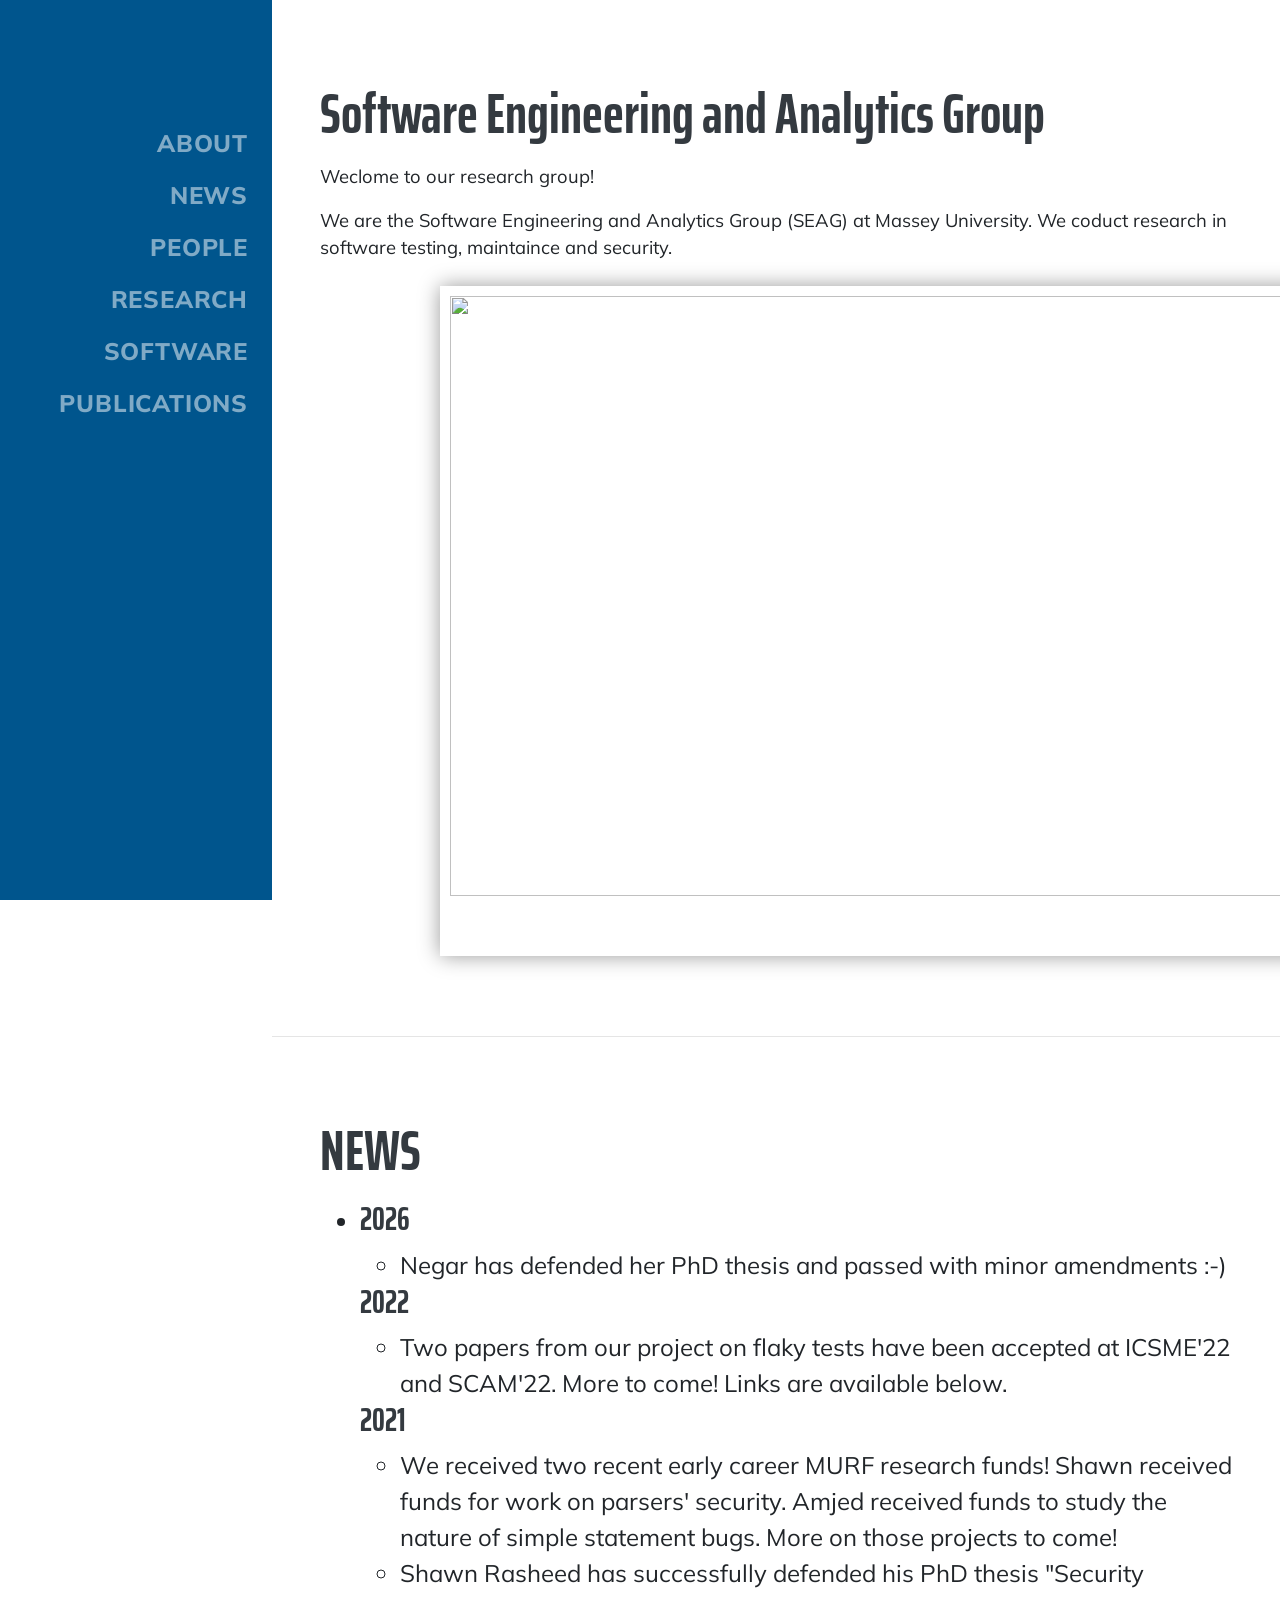
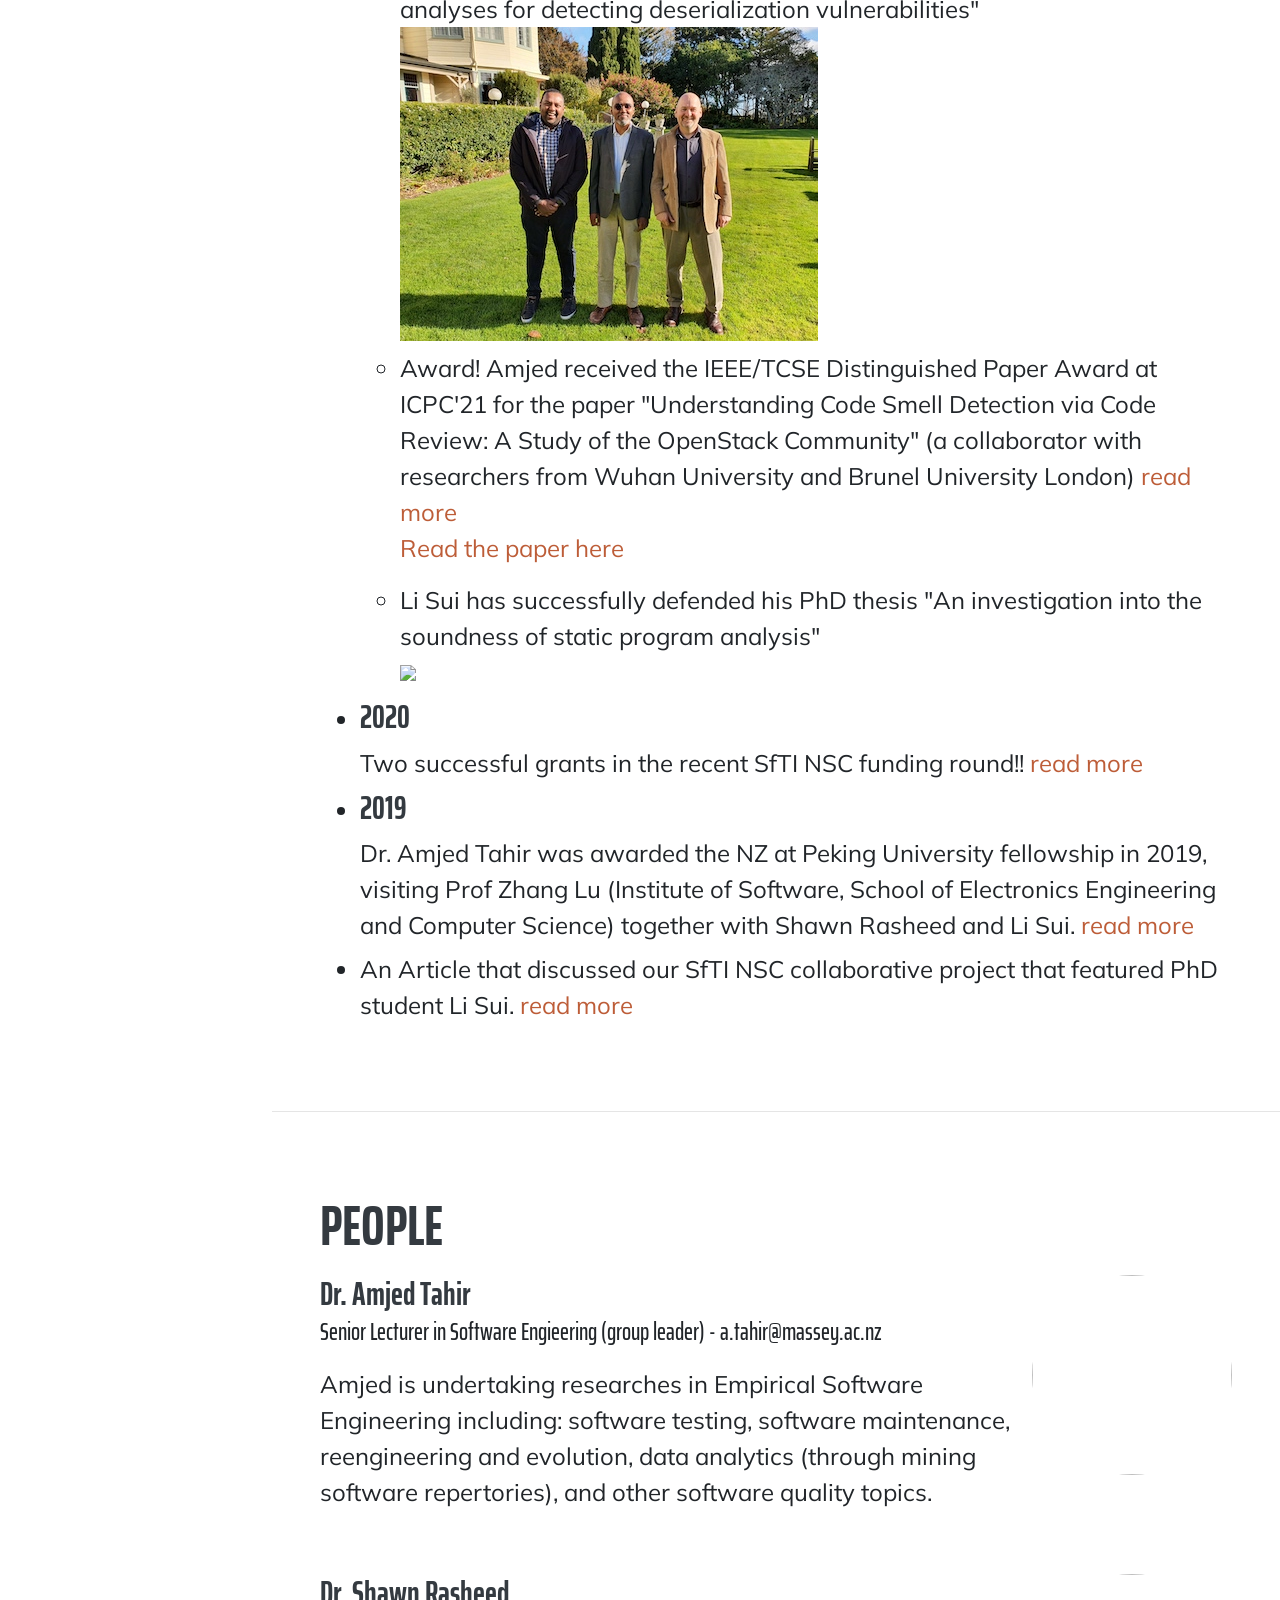
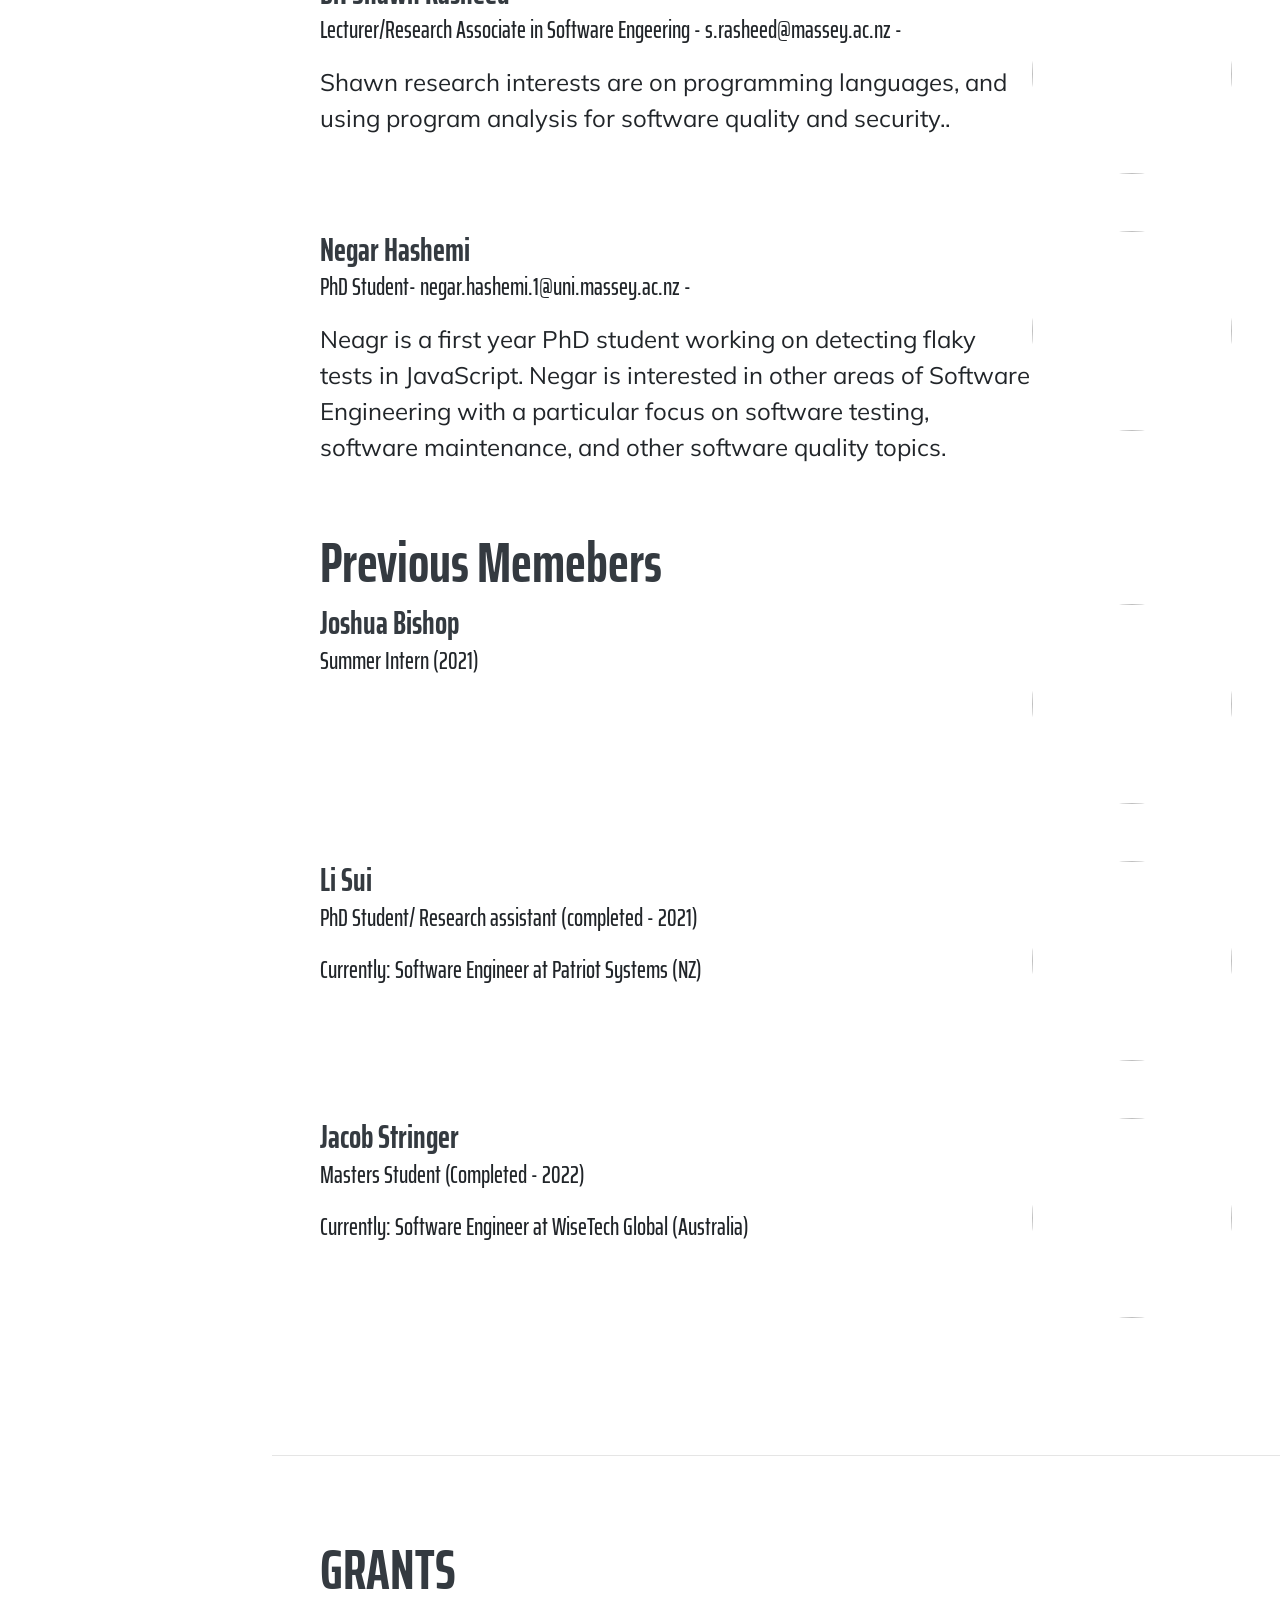
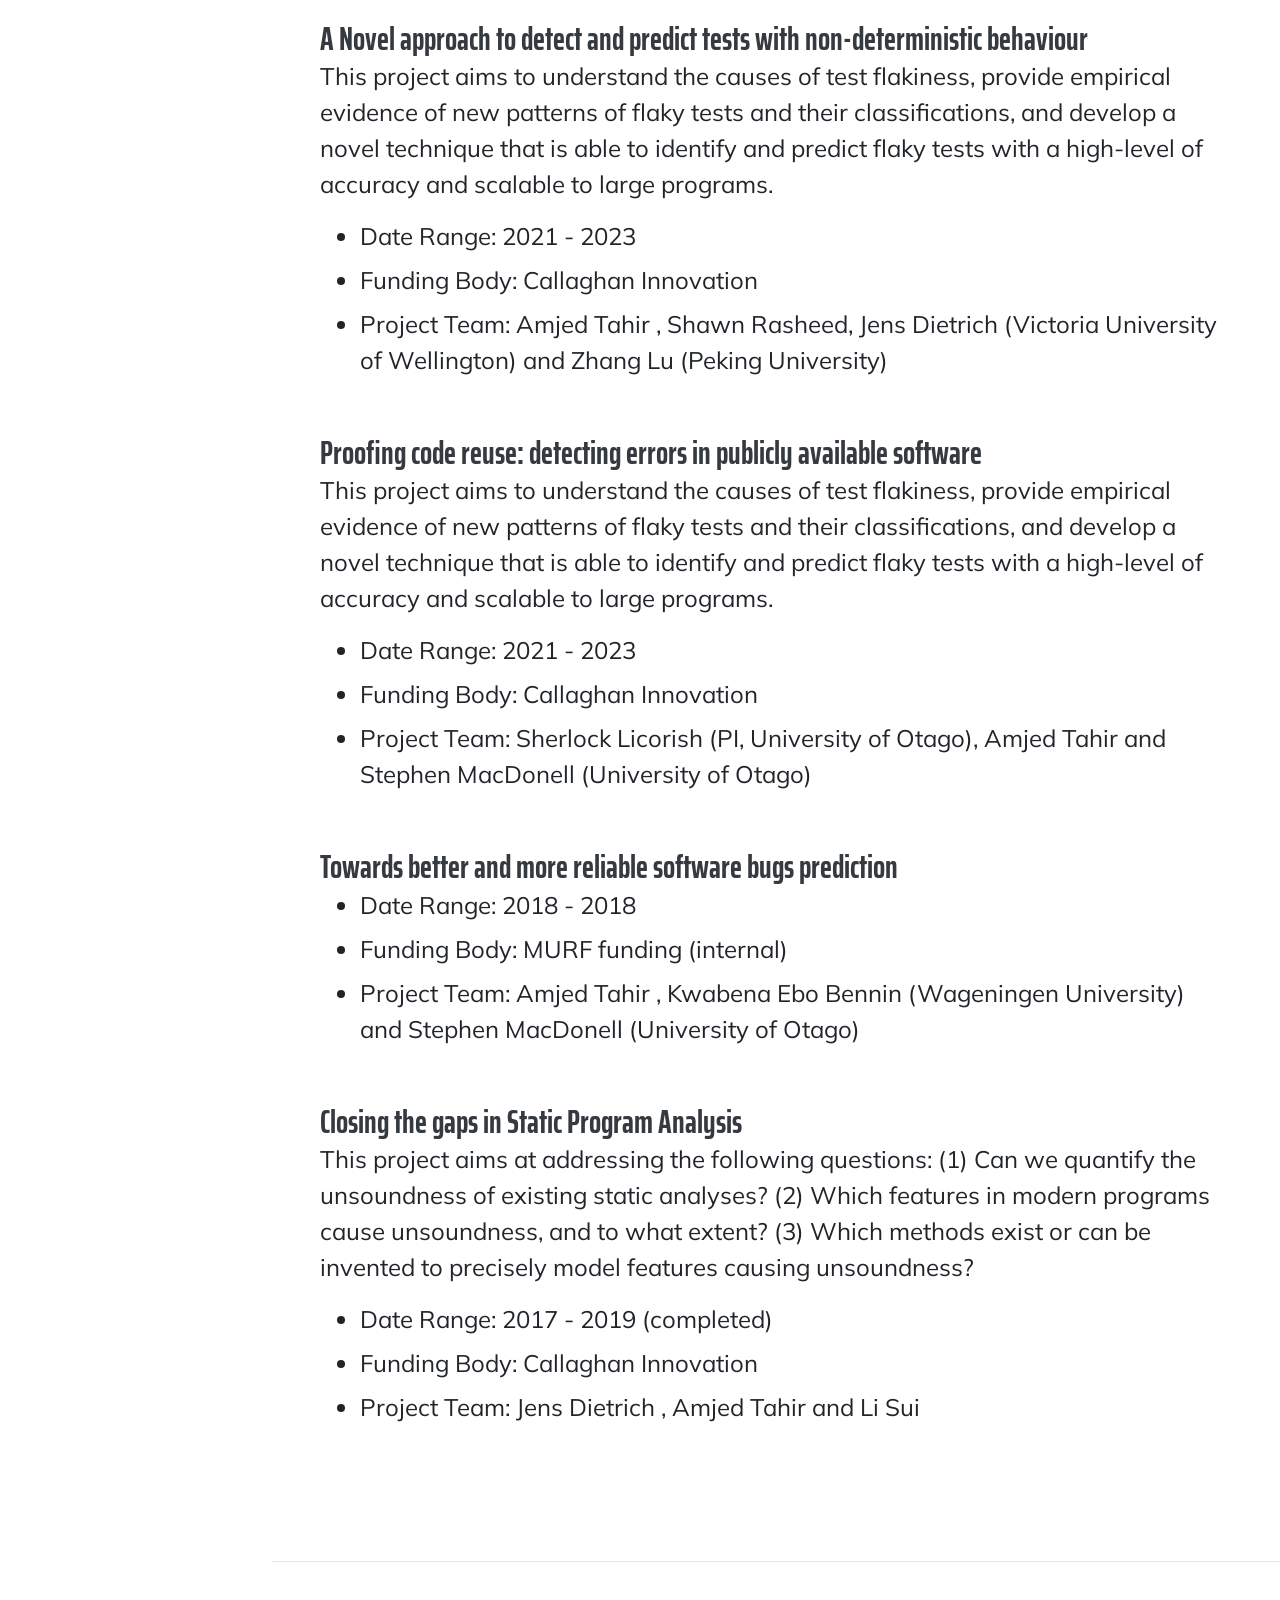
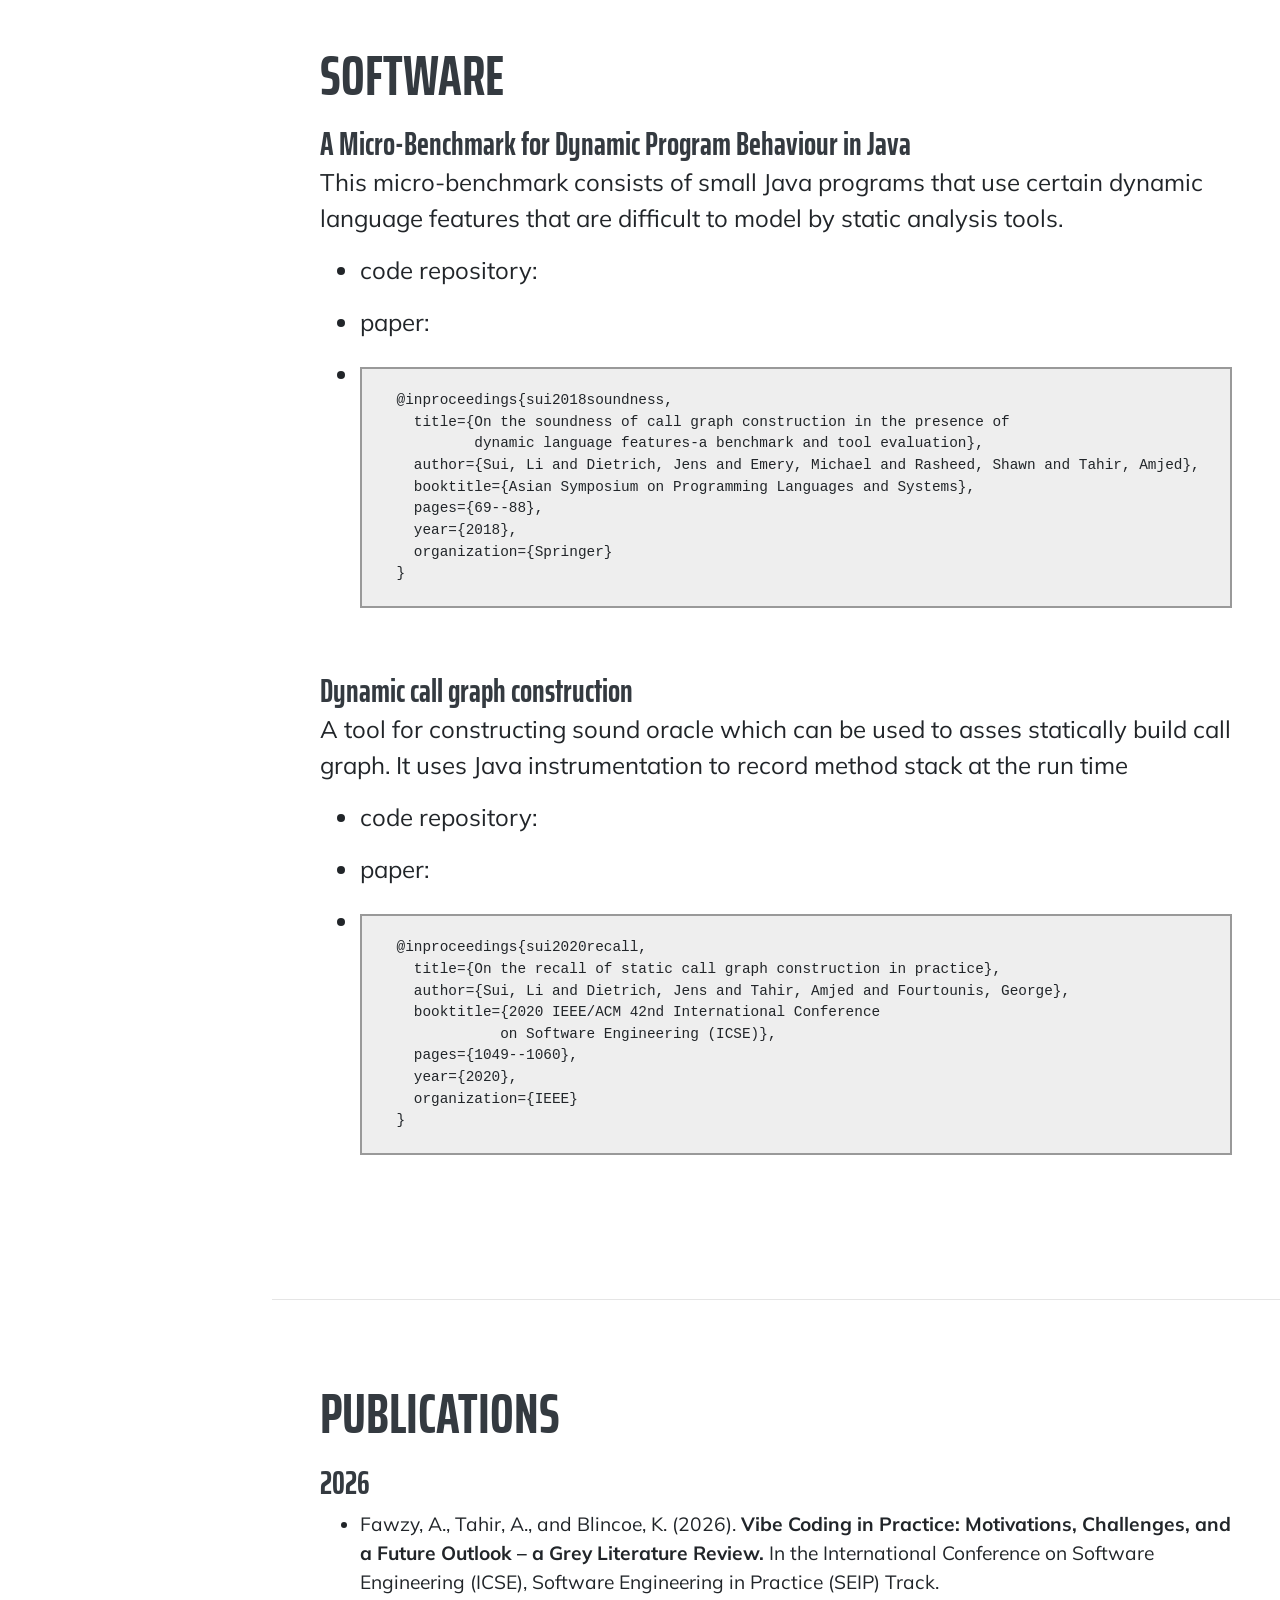
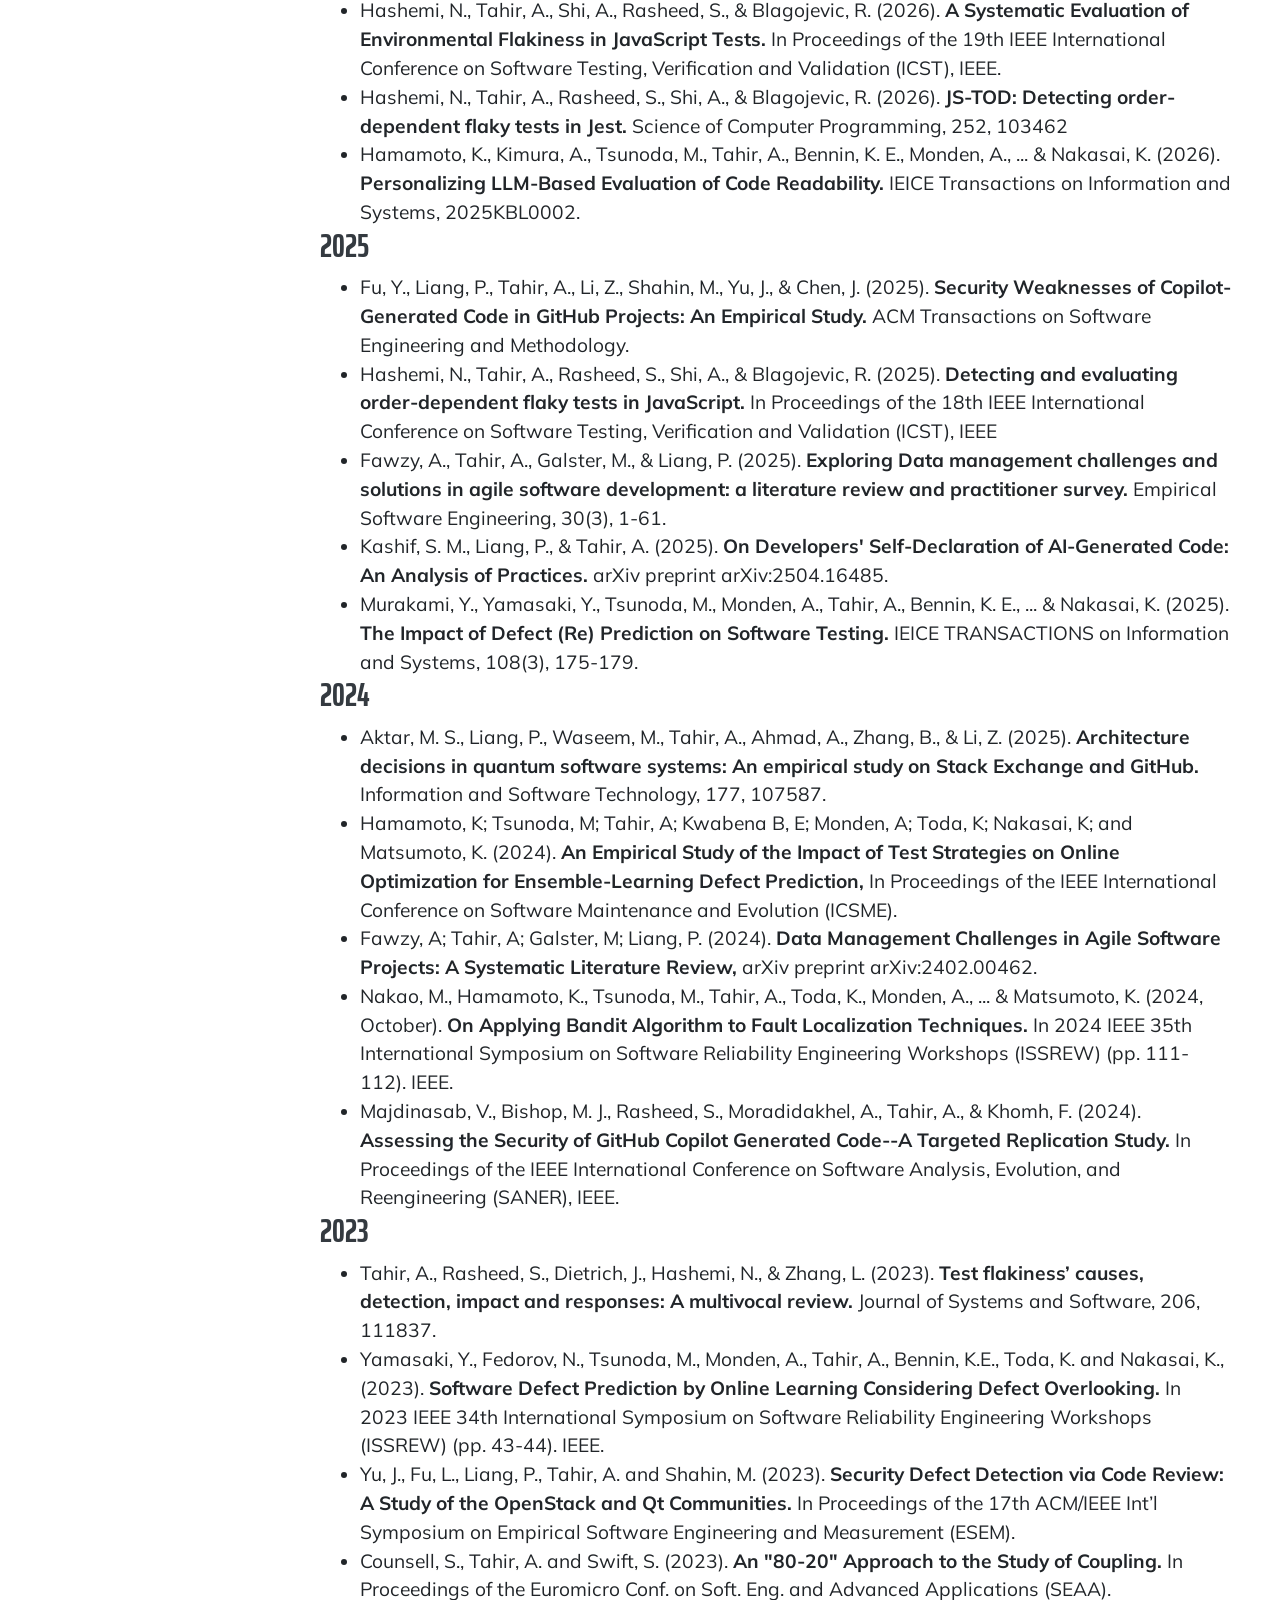
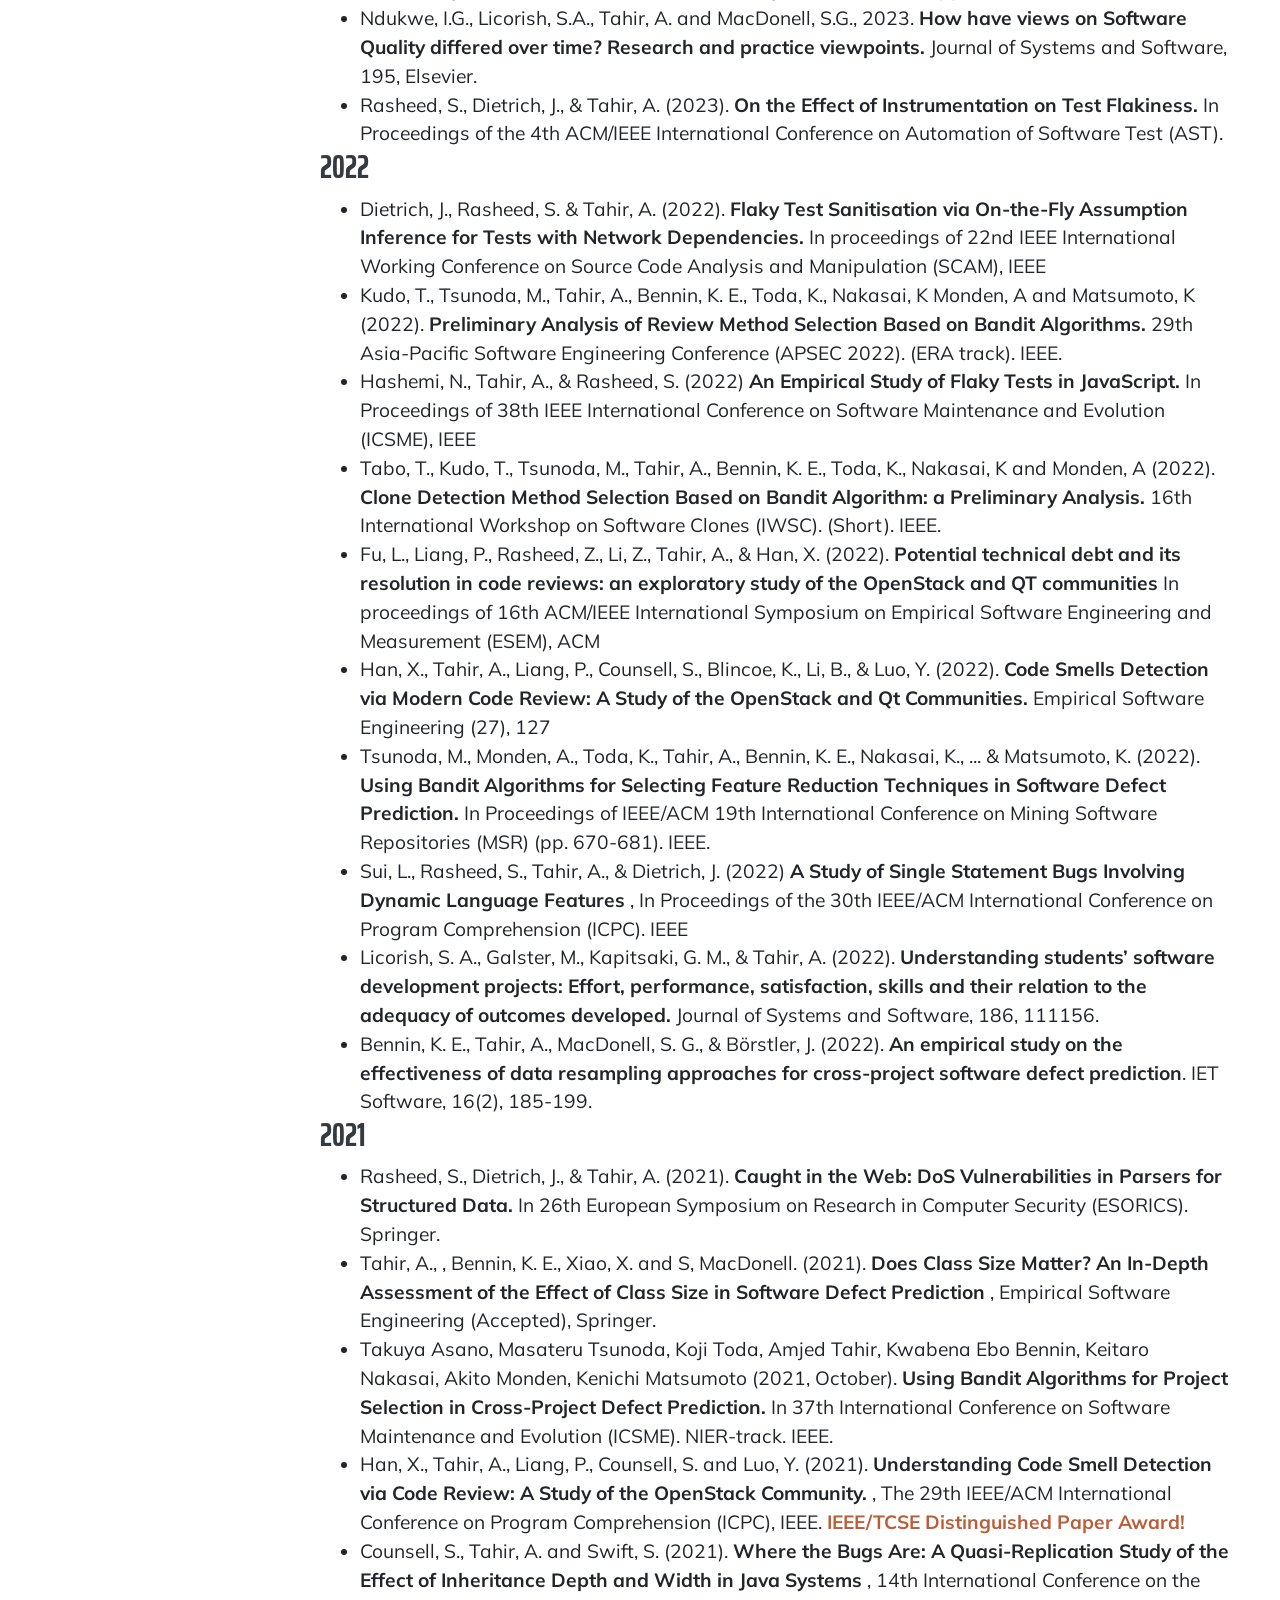
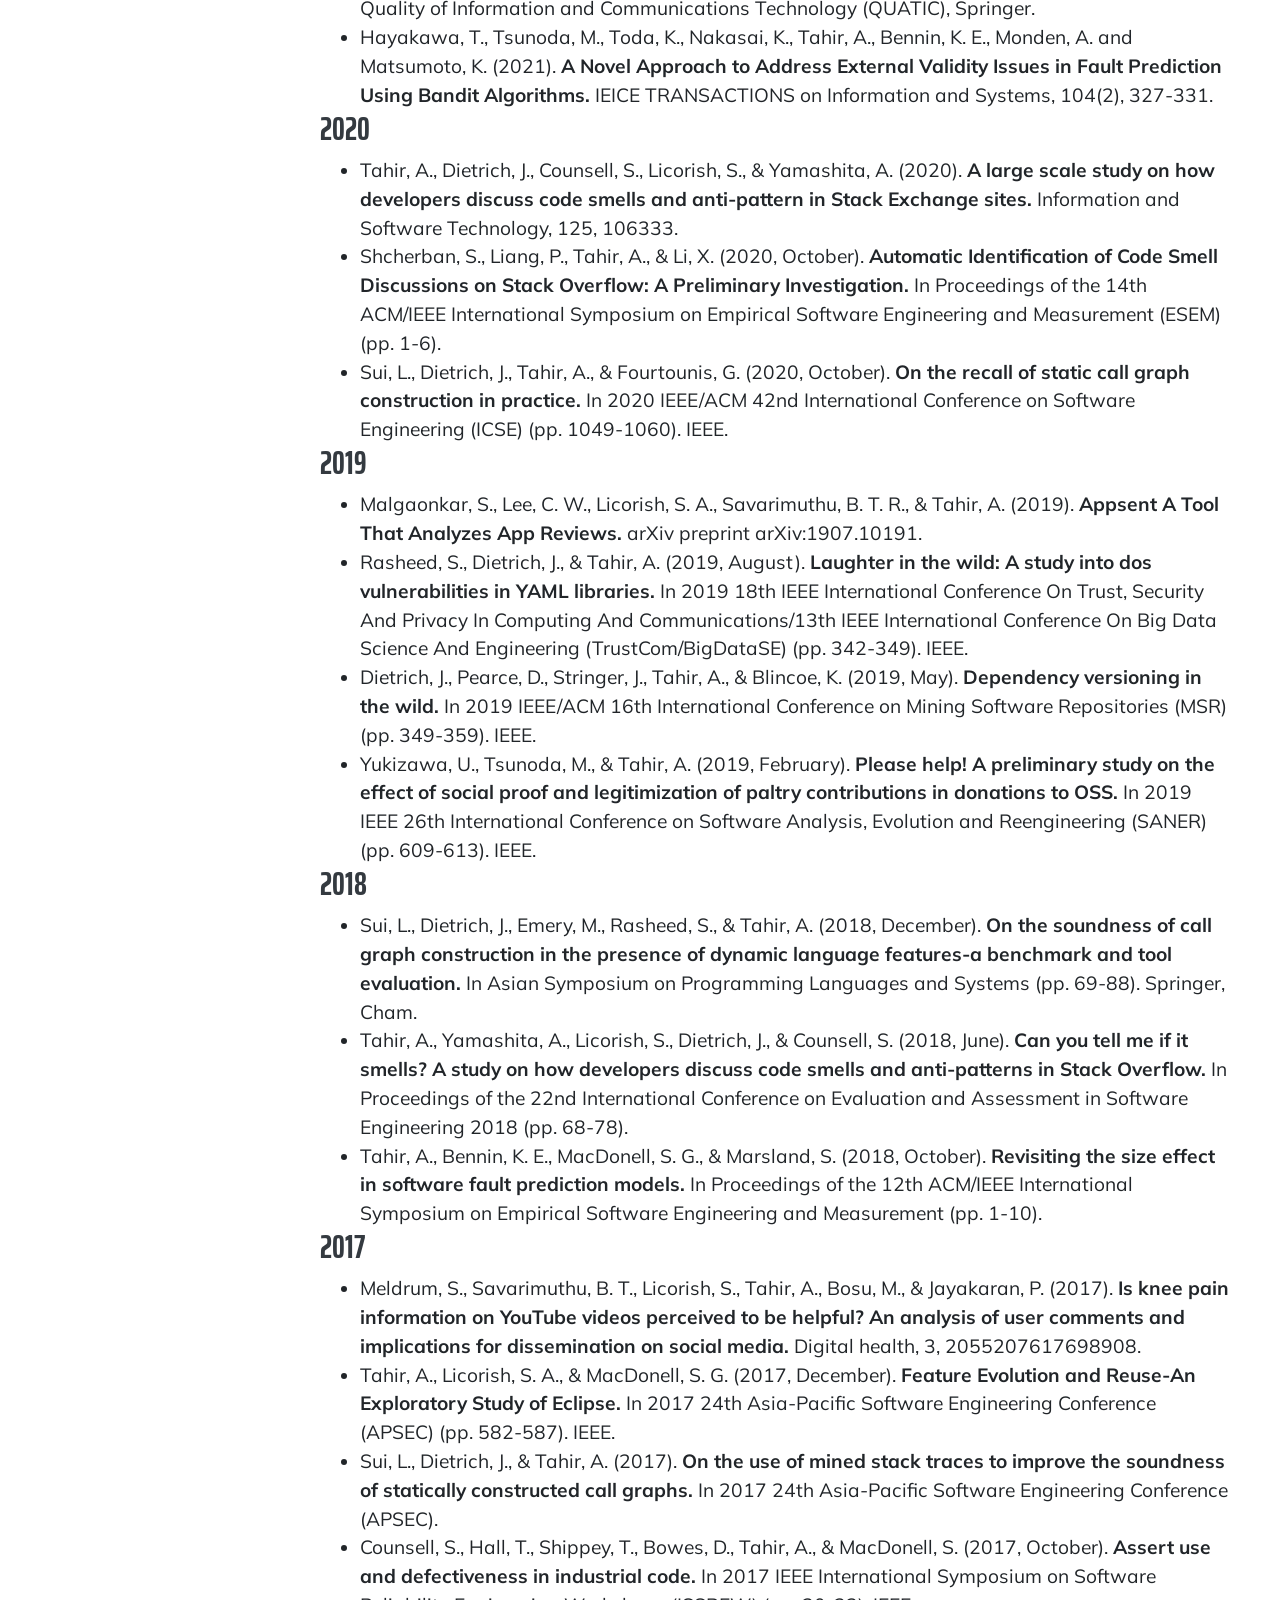
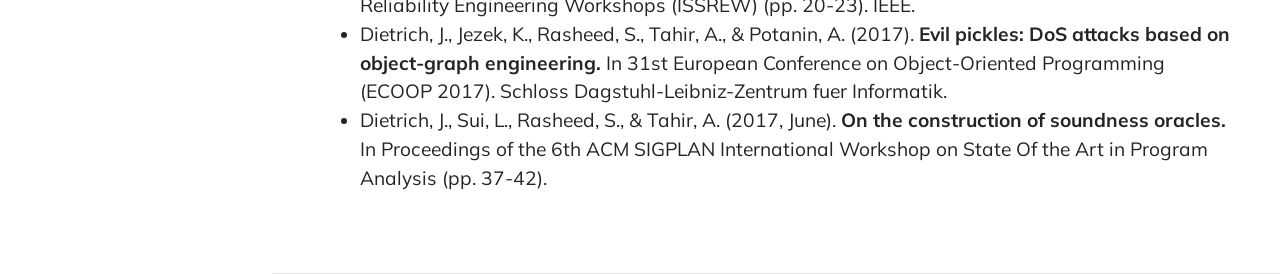
==== index.html @ 2df8279a "Update publication link" ====
<!DOCTYPE html>
<html lang="en">
    <head>
        <meta charset="utf-8" />
        <meta name="viewport" content="width=device-width, initial-scale=1.0, maximum-scale=1.0" />
        <title>SEAG Research Group @ Massey</title>
        <link rel="icon" type="image/x-icon" href="assets/img/favicon.ico" />
        <!-- Font Awesome icons (free version)-->
        <script src="https://use.fontawesome.com/releases/v5.15.1/js/all.js" crossorigin="anonymous"></script>
        <!-- Google fonts-->
        <link href="https://fonts.googleapis.com/css?family=Saira+Extra+Condensed:500,700" rel="stylesheet" type="text/css" />
        <link href="https://fonts.googleapis.com/css?family=Muli:400,400i,800,800i" rel="stylesheet" type="text/css" />
        <!-- Core theme CSS (includes Bootstrap)-->
        <link href="css/styles.css" rel="stylesheet" />
    </head>
    <body id="page-top">
        <!-- Navigation-->
        <nav class="navbar navbar-expand-lg navbar-dark bg-primary fixed-top" id="sideNav">

            <span class="d-none d-lg-block"><img class="img-logo mx-auto" src="assets/img/logo.png" alt="" /></span>

            <button class="navbar-toggler" type="button" data-toggle="collapse" data-target="#navbarSupportedContent" aria-controls="navbarSupportedContent" aria-expanded="false" aria-label="Toggle navigation"><span class="navbar-toggler-icon"></span></button>
            <div class="collapse navbar-collapse" id="navbarSupportedContent">
                <ul class="navbar-nav">
                    <li class="nav-item"><a class="nav-link js-scroll-trigger" href="#about">about</a></li>
                    <li class="nav-item"><a class="nav-link js-scroll-trigger" href="#news">news</a></li>
                    <li class="nav-item"><a class="nav-link js-scroll-trigger" href="#ourpeople">people</a></li>
                    <li class="nav-item"><a class="nav-link js-scroll-trigger" href="#projects">Research</a></li>
                    <li class="nav-item"><a class="nav-link js-scroll-trigger" href="#software">software</a></li>
                    <li class="nav-item"><a class="nav-link js-scroll-trigger" href="#publications">publications</a></li>
                </ul>
            </div>

            <span class="d-none d-lg-block"><img class="img-massey mx-auto" src="assets/img/massey.png" alt="" /></span>
        </nav>
        <!-- Page Content-->
        <div class="container-fluid p-0">
            <!-- About-->
            <section class="resume-section" id="about">
                <div class="resume-section-content">
                   <!--  <img class="img-massey" src="assets/img/massey.png" alt="" /> -->
                    <h2 class="mb-3">
                        <!-- <span class="text-primary">Massey University</span> -->
                          Software Engineering and Analytics Group
                    </h2>

                    <p class="lead mb-3">Weclome to our research group!</p>
                    <p class="lead mb-4">We are the Software Engineering and Analytics Group (SEAG) at Massey University. We coduct research in software testing, maintaince and security.</p>

                    <div id="slideshow">
                       <div>
                         <img class="img-slidshow" src="assets/img/g1.jpg">
                       </div>
                       <div>
                         <img class="img-slidshow" src="assets/img/g2.jpg">
                       </div>
                        <div>
                         <img class="img-slidshow" src="assets/img/g3.jpg">
                       </div>
                        <div>
                         <img class="img-slidshow" src="assets/img/g4.jpg">
                       </div>
                    </div>

               <!--      <div class="social-icons">
                        <a class="social-icon" href="#"><i class="fab fa-linkedin-in"></i></a>
                        <a class="social-icon" href="#"><i class="fab fa-github"></i></a>
                        <a class="social-icon" href="#"><i class="fab fa-twitter"></i></a>
                        <a class="social-icon" href="#"><i class="fab fa-facebook-f"></i></a>
                    </div> -->
                </div>
            </section>
            <hr class="m-0" />
            <!-- news-->
            <section class="resume-section" id="news">
                <div class="resume-section-content">
                    <h2 class="text-uppercase mb-3"> <i class="fa fa-info-circle"></i> news</h2>
                    <ul class="fa-ul mb-0">
                      <li class="mb-2">
                          <span class="fa-li"><i class="fa fa-bullhorn text-warning"></i></span>
                          <h3>2026</h3>
                          <ul>

                          <li> Negar has defended her PhD thesis and passed with minor amendments :-)
                          </li>

                        </ul>
                          
                          <span class="fa-li"><i class="fa fa-bullhorn text-warning"></i></span>
                          <h3>2022</h3>
                          <ul>

                          <li> Two papers from our project on flaky tests have been accepted at ICSME'22 and SCAM'22. More to come!
                            Links are available below.
                          </li>

                        </ul>

                        <span class="fa-li"><i class="fa fa-bullhorn text-warning"></i></span>

                          <h3>2021</h3>
                          <ul>

                            <li> We received two recent early career MURF research funds! Shawn received funds for work on parsers' security. Amjed received funds to study the nature of simple statement bugs. More on those projects to come!

                            </li>
                            <!-- <li> Another Award!  Amjed received the IEEE MSR Distinguished Reviewer Award at MSR'21 <a href="https://twitter.com/msrconf/status/1390444181655539716" data-toggle="tooltip" data-placement="top" title="https://twitter.com/msrconf/status/1390444181655539716">read more</a>

                            </li> -->
                            <li>
                              Shawn Rasheed has successfully defended his PhD thesis "Security analyses for detecting deserialization vulnerabilities"
                              <div>
                                <img src="assets/img/Shawn_exam.jpg">

                              </div>
                            </li>

                              <li> Award!  Amjed received the IEEE/TCSE Distinguished Paper Award at ICPC'21 for the paper "Understanding Code Smell Detection via Code Review: A Study of the OpenStack Community"
                                  (a collaborator with researchers from Wuhan University and Brunel University London) <a href="https://twitter.com/icpcconf/status/1386328668956397573" data-toggle="tooltip" data-placement="top" title="https://twitter.com/icpcconf/status/1386328668956397573">read more</a>
                                   <p>
                                     <a href="https://arxiv.org/abs/2103.11446" data-toggle="tooltip" data-placement="top" title="https://arxiv.org/abs/2103.11446"> Read the paper here</a>
                                  </p>
                              </li>

                              <li>
                                Li Sui has successfully defended his PhD thesis "An investigation into the soundness of static program analysis"
                                <div>
                                  <img src="assets/img/Li_exam.jpg">

                                </div>
                              </li>


                          </ul>
                                           </li>
                      <li class="mb-2">
                            <span class="fa-li"><i class="fa fa-bullhorn text-warning"></i></span>
                            <h3>2020</h3>
                            Two successful grants in the recent SfTI NSC funding round!! <a href="https://www.sftichallenge.govt.nz/our-research/projects/seed-projects/" data-toggle="tooltip" data-placement="top" title="https://www.sftichallenge.govt.nz/our-research/projects/seed-projects/">read more</a>
                        </li>
                        <li class="mb-2">
                            <span class="fa-li"><i class="fa fa-bullhorn text-warning"></i></span>
                            <h3>2019</h3>
                             Dr. Amjed Tahir was awarded the NZ at Peking University fellowship in 2019, visiting Prof Zhang Lu (Institute of Software, School of Electronics Engineering and Computer Science) together with Shawn Rasheed and Li Sui. <a href="https://nzc.sfl.pku.edu.cn/newsandevents/1322657.htm" data-toggle="tooltip" data-placement="top" title="https://nzc.sfl.pku.edu.cn/newsandevents/1322657.htm">read more</a>
                        </li>
                        <li class="mb-2">
                            <span class="fa-li"><i class="fa fa-bullhorn text-warning"></i></span>
                             An Article that discussed our SfTI NSC collaborative project that featured PhD student Li Sui. <a href="https://www.sftichallenge.govt.nz/our-research/our-researchers/httpswww-sftichallenge-govt-nznews-updatesmeet-researchers-jens-dietrich-bugging-out/" data-toggle="tooltip" data-placement="top" title="https://www.sftichallenge.govt.nz/our-research/our-researchers/httpswww-sftichallenge-govt-nznews-updatesmeet-researchers-jens-dietrich-bugging-out/">read more</a>
                        </li>
                    </ul>
                </div>
            </section>
            <hr class="m-0" />

            <!-- our people-->
            <section class="resume-section" id="ourpeople">
                <div class="resume-section-content">
                    <h2 class="text-uppercase mb-3"><i class="fa fa-users"></i> people</h2>
                    <div class="d-flex flex-column flex-md-row justify-content-between mb-5">
                        <div class="flex-grow-1">
                            <h3 class="mb-0"><a href="https://sites.google.com/site/amjedtahir/"  data-toggle="tooltip" data-placement="top" title="https://sites.google.com/site/amjedtahir/"><i class="fa fa-id-card" aria-hidden="true"></i></a> Dr. Amjed Tahir </h3>
                            <div class="subheading mb-3">Senior Lecturer in Software Engieering (group leader) - a.tahir@massey.ac.nz </div>
                            <p>Amjed is undertaking researches in Empirical Software Engineering including: software testing, software maintenance, reengineering and evolution, data analytics (through mining software repertories), and other software quality topics.
                                <a class="social-icon" href="https://www.researchgate.net/profile/Amjed-Tahir" data-toggle="tooltip" data-placement="top" title="https://www.researchgate.net/profile/Amjed-Tahir"><i class="fab fa-researchgate"></i></a>
                                <a class="social-icon" href="https://scholar.google.co.nz/citations?user=bEw-I00AAAAJ&hl=en" data-toggle="tooltip" data-placement="top" title="https://scholar.google.co.nz/citations?user=bEw-I00AAAAJ&hl=en"><i class="fab fa-google"></i></a>
                                <a class="social-icon" href="https://github.com/amjedtahir" data-toggle="tooltip" data-placement="top" title="https://github.com/amjedtahir"><i class="fab fa-github"></i></a>
                                <a class="social-icon" href="https://bitbucket.org/aatahir/" data-toggle="tooltip" data-placement="top" title="https://bitbucket.org/aatahir/"><i class="fab fa-bitbucket"></i></a>
                            </p>
                        </div>
                        <div class="flex-shrink-0">
                        <span class="d-none d-lg-block"><img class="img-profile rounded-circle mx-auto mb-2" src="assets/img/Amjed.jpg" alt="" /></span>
                        </div>
                    </div>
                    <div class="d-flex flex-column flex-md-row justify-content-between mb-5">
                        <div class="flex-grow-1">
                            <h3 class="mb-0"><a href="#" data-toggle="tooltip" data-placement="top" title="#"><i class="fa fa-id-card" aria-hidden="true"></i></a> Dr. Shawn Rasheed</h3>
                            <div class="subheading mb-3">Lecturer/Research Associate in Software Engeering - s.rasheed@massey.ac.nz - </div>
                            <p>Shawn research interests are on programming languages, and using program analysis for software quality and security..
                                <a class="social-icon" href="https://bitbucket.org/unshorn/" data-toggle="tooltip" data-placement="top" title="#"><i class="fab fa-bitbucket"></i></a>
                            </p>
                        </div>
                        <div class="flex-shrink-0">
                        <span class="d-none d-lg-block"><img class="img-profile rounded-circle mx-auto mb-2" src="assets/img/Shawn.jpg" alt="" /></span>
                        </div>
                    </div>

                    <div class="d-flex flex-column flex-md-row justify-content-between mb-5">
                        <div class="flex-grow-1">
                            <h3 class="mb-0"><a href="#" data-toggle="tooltip" data-placement="top" title="#"><i class="fa fa-id-card" aria-hidden="true"></i></a> Negar Hashemi</h3>
                            <div class="subheading mb-3">PhD Student- negar.hashemi.1@uni.massey.ac.nz -</div>
                            <p>Neagr is a first year PhD student working on detecting flaky tests in JavaScript. Negar is interested in other areas of Software Engineering with a particular focus on software testing, software maintenance, and other software quality topics.
                                 <a class="social-icon" href="" data-toggle="tooltip" data-placement="top" title=""><i class="fab fa-google"></i></a>
                            </p>
                        </div>
                        <div class="flex-shrink-0">
                        <span class="d-none d-lg-block"><img class="img-profile rounded-circle mx-auto mb-2" src="assets/img/" alt="" /></span>
                        </div>
                    </div>


                    <h2>Previous Memebers</h2>
                    <div class="d-flex flex-column flex-md-row justify-content-between mb-5">
                        <div class="flex-grow-1">
                            <h3 class="mb-0"><a href="#" data-toggle="tooltip" data-placement="top" title="#"><i class="fa fa-id-card" aria-hidden="true"></i></a> Joshua Bishop </h3>
                            <div class="subheading mb-3"> Summer Intern (2021)</div>
                            </div>
                        <div class="flex-shrink-0">
                        <span class="d-none d-lg-block"><img class="img-profile rounded-circle mx-auto mb-2" src="assets/img/josh.jpg" alt="" /></span>
                        </div>
                    </div>

                    <div class="d-flex flex-column flex-md-row justify-content-between mb-5">
                        <div class="flex-grow-1">
                            <h3 class="mb-0"><a href="#" data-toggle="tooltip" data-placement="top" title="#"><i class="fa fa-id-card" aria-hidden="true"></i></a> Li Sui</h3>
                            <div class="subheading mb-3">PhD Student/ Research assistant (completed - 2021)</div>
                            <div class="subheading mb-1">Currently: Software Engineer at Patriot Systems (NZ)</div>


                        </div>
                        <div class="flex-shrink-0">
                        <span class="d-none d-lg-block"><img class="img-profile rounded-circle mx-auto mb-2" src="assets/img/Li_Sui.jpg" alt="" /></span>
                        </div>
                    </div>



                    <div class="d-flex flex-column flex-md-row justify-content-between mb-5">
                        <div class="flex-grow-1">
                            <h3 class="mb-0"><a href="#" data-toggle="tooltip" data-placement="top" title="#"><i class="fa fa-id-card" aria-hidden="true"></i></a> Jacob Stringer </h3>
                            <div class="subheading mb-3"> Masters Student (Completed - 2022)</div>
                            <div class="subheading mb-1">Currently: Software Engineer at WiseTech Global (Australia)</div>
                            </div>
                        <div class="flex-shrink-0">
                        <span class="d-none d-lg-block"><img class="img-profile rounded-circle mx-auto mb-2" src="assets/img/" alt="" /></span>

                        </div>
                    </div>

                </div>
            </section>
            <hr class="m-0" />
            <!--projects-->
            <section class="resume-section" id="projects">
                <div class="resume-section-content">
                    <h2 class="text-uppercase mb-3"> <i class="fa fa-flask" aria-hidden="true"></i> Grants</h2>
                    <div class="d-flex flex-column flex-md-row justify-content-between mb-5">
                        <div class="flex-grow-1">
                            <h3 class="mb-0">A Novel approach to detect and predict tests with non-deterministic behaviour</h3>
                            <p>This project aims to understand the causes of test flakiness, provide empirical evidence of new patterns of flaky tests and their classifications, and develop a novel technique that is able to identify and predict flaky tests with a high-level of accuracy and scalable to large programs.</p>
                            <ul class="fa-ul mb-0">
                                <li class="mb-2"><span class="fa-li"><i class="fa fa-dot-circle text-warning"></i></span>Date Range: 2021 - 2023</li>
                                <li class="mb-2"><span class="fa-li"><i class="fa fa-dot-circle text-warning"></i></span>Funding Body: Callaghan Innovation </li>
                                <li class="mb-2"><span class="fa-li"><i class="fa fa-dot-circle text-warning"></i></span>Project Team: Amjed Tahir , Shawn Rasheed, Jens Dietrich (Victoria University of Wellington) and Zhang Lu (Peking University)</li>
                            </ul>
                        </div>
                    </div>
                    <div class="d-flex flex-column flex-md-row justify-content-between mb-5">
                        <div class="flex-grow-1">
                            <h3 class="mb-0">Proofing code reuse: detecting errors in publicly available software </h3>
                            <p>This project aims to understand the causes of test flakiness, provide empirical evidence of new patterns of flaky tests and their classifications, and develop a novel technique that is able to identify and predict flaky tests with a high-level of accuracy and scalable to large programs.</p>
                            <ul class="fa-ul mb-0">
                                <li class="mb-2"><span class="fa-li"><i class="fa fa-dot-circle text-warning"></i></span>Date Range: 2021 - 2023</li>
                                <li class="mb-2"><span class="fa-li"><i class="fa fa-dot-circle text-warning"></i></span>Funding Body: Callaghan Innovation </li>
                                <li class="mb-2"><span class="fa-li"><i class="fa fa-dot-circle text-warning"></i></span>Project Team: Sherlock Licorish (PI, University of Otago), Amjed Tahir and Stephen MacDonell (University of Otago)</li>
                            </ul>
                        </div>
                    </div>
                    <div class="d-flex flex-column flex-md-row justify-content-between mb-5">
                        <div class="flex-grow-1">
                            <h3 class="mb-0">Towards better and more reliable software bugs prediction</h3>
                            <ul class="fa-ul mb-0">
                                <li class="mb-2"><span class="fa-li"><i class="fa fa-dot-circle text-warning"></i></span>Date Range: 2018 - 2018</li>
                                <li class="mb-2"><span class="fa-li"><i class="fa fa-dot-circle text-warning"></i></span>Funding Body:  MURF funding (internal)  </li>
                                <li class="mb-2"><span class="fa-li"><i class="fa fa-dot-circle text-warning"></i></span>Project Team: Amjed Tahir , Kwabena Ebo Bennin (Wageningen University) and Stephen MacDonell (University of Otago)</li>
                            </ul>
                        </div>
                    </div>
                    <div class="d-flex flex-column flex-md-row justify-content-between mb-5">
                        <div class="flex-grow-1">
                            <h3 class="mb-0">Closing the gaps in Static Program Analysis</h3>
                            <p>This project aims at addressing the following questions: (1) Can we quantify the unsoundness of existing static analyses? (2) Which features in modern programs cause unsoundness, and to what extent? (3) Which methods exist or can be invented to precisely model features causing unsoundness?</p>
                            <ul class="fa-ul mb-0">
                                <li class="mb-2"><span class="fa-li"><i class="fa fa-dot-circle text-warning"></i></span>Date Range: 2017 - 2019 (completed)</li>
                                <li class="mb-2"><span class="fa-li"><i class="fa fa-dot-circle text-warning"></i></span>Funding Body:  Callaghan Innovation </li>
                                <li class="mb-2"><span class="fa-li"><i class="fa fa-dot-circle text-warning"></i></span>Project Team: Jens Dietrich , Amjed Tahir and Li Sui</li>
                            </ul>
                        </div>
                    </div>

                     <!-- <h2 class="text-uppercase mb-3"> <i class="fa fa-flask" aria-hidden="true"></i>  Other Projects</h2>
                    <div class="d-flex flex-column flex-md-row justify-content-between mb-5">
                        <div class="flex-grow-1">
                            <h3 class="mb-0">A study of DoS Vulnerabilities in Parsers for Structured Data</h3>
                            <p>TBA</p>
                            <ul class="fa-ul mb-0">
                                <li class="mb-2"><span class="fa-li"><i class="fa fa-dot-circle text-warning"></i></span>Date: TBA</li>
                                <li class="mb-2"><span class="fa-li"><i class="fa fa-dot-circle text-warning"></i></span>Project Team: Shawn Rasheed, Jens Dietrich (VUW) and Amjed Tahir</li>
                            </ul>
                        </div>
                    </div>
                    <div class="d-flex flex-column flex-md-row justify-content-between mb-5">
                        <div class="flex-grow-1">
                            <h3 class="mb-0">Understanding code smells detection and removal from formal code reviews</h3>
                            <p>TBA</p>
                            <ul class="fa-ul mb-0">
                                <li class="mb-2"><span class="fa-li"><i class="fa fa-dot-circle text-warning"></i></span>Date: TBA</li>
                                <li class="mb-2"><span class="fa-li"><i class="fa fa-dot-circle text-warning"></i></span>Project Team: Peng Ling team (Wuhan) and Steve Counsell (Burnel)</li>
                            </ul>
                        </div>
                    </div>
                </div> -->
            </section>
             <hr class="m-0" />
             <!--software-->
            <section class="resume-section" id="software">
                <div class="resume-section-content">
                    <h2 class="text-uppercase  mb-3"> <i class="fa fa-file-archive" aria-hidden="true"></i> software</h2>
                    <div class="d-flex flex-column flex-md-row justify-content-between mb-5">
                        <div class="flex-grow-1">
                            <h3 class="mb-0">A Micro-Benchmark for Dynamic Program Behaviour in Java</h3>
                            <p>This micro-benchmark consists of small Java programs that use certain dynamic language features that are difficult to model by static analysis tools.</p>

                            <ul class="fa-ul mb-0">
                                <li class="mb-3"><span class="fa-li"><i class="fa fa-code text-warning"></i></span>code repository:  <a class="social-icon" href="https://bitbucket.org/Li_Sui/micro-benchmark" data-toggle="tooltip" data-placement="top" title="https://bitbucket.org/Li_Sui/micro-benchmark"><i class="fab fa-bitbucket"></i></a></li>
                                <li class="mb-3"><span class="fa-li"><i class="fa fa-book text-warning"></i></span>paper: <a href="#" data-toggle="tooltip" data-placement="top" title="#"><i class="fa fa-file-pdf" aria-hidden="true"></i></a></li>
                                <li class="mb-3"><span class="fa-li"><i class="fa fa-quote-right text-warning"></i></span>
<pre><code>
    @inproceedings{sui2018soundness,
      title={On the soundness of call graph construction in the presence of
             dynamic language features-a benchmark and tool evaluation},
      author={Sui, Li and Dietrich, Jens and Emery, Michael and Rasheed, Shawn and Tahir, Amjed},
      booktitle={Asian Symposium on Programming Languages and Systems},
      pages={69--88},
      year={2018},
      organization={Springer}
    }

</code></pre>
                                </li>
                            </ul>
                        </div>
                    </div>


                    <div class="d-flex flex-column flex-md-row justify-content-between mb-5">
                        <div class="flex-grow-1">
                            <h3 class="mb-0">Dynamic call graph construction</h3>
                            <p>A tool for constructing sound oracle which can be used to asses statically build call graph. It uses Java instrumentation to record method stack at the run time</p>
                            <ul class="fa-ul mb-0">
                                <li class="mb-3"><span class="fa-li"><i class="fa fa-code text-warning"></i></span>code repository:  <a class="social-icon" href="https://bitbucket.org/Li_Sui/callgraph/" data-toggle="tooltip" data-placement="top" title="https://bitbucket.org/Li_Sui/callgraph/t"><i class="fab fa-bitbucket"></i></a></li>
                                <li class="mb-3"><span class="fa-li"><i class="fa fa-book text-warning"></i></span>paper: <a href="#" data-toggle="tooltip" data-placement="top" title="#"><i class="fa fa-file-pdf" aria-hidden="true"></i></a></li>
                                <li class="mb-3"><span class="fa-li"><i class="fa fa-quote-right text-warning"></i></span>
<pre><code>
    @inproceedings{sui2020recall,
      title={On the recall of static call graph construction in practice},
      author={Sui, Li and Dietrich, Jens and Tahir, Amjed and Fourtounis, George},
      booktitle={2020 IEEE/ACM 42nd International Conference
                on Software Engineering (ICSE)},
      pages={1049--1060},
      year={2020},
      organization={IEEE}
    }

</code></pre>
                                </li>
                            </ul>
                        </div>
                    </div>

<!--                     <div class="d-flex flex-column flex-md-row justify-content-between mb-5">
                        <div class="flex-grow-1">
                            <h3 class="mb-0">XCorpus</h3>
                            <p>XCorpus consists of a set of 76 real-world executable Java programs, uses a harness that is a combination of built-in and generated test cases resulting in a high branch coverage. </p>
                            <ul class="fa-ul mb-0">
                                <li class="mb-3"><span class="fa-li"><i class="fa fa-code text-warning"></i></span>code repository:  <a class="social-icon" href="https://bitbucket.org/jensdietrich/xcorpus" data-toggle="tooltip" data-placement="top" title="https://bitbucket.org/jensdietrich/xcorpus"><i class="fab fa-bitbucket"></i></a></li>
                                <li class="mb-3"><span class="fa-li"><i class="fa fa-book text-warning"></i></span>paper: <a href="#" data-toggle="tooltip" data-placement="top" title="#"><i class="fa fa-file-pdf" aria-hidden="true"></i></a></li>
                                <li class="mb-3"><span class="fa-li"><i class="fa fa-quote-right text-warning"></i></span>
<pre><code>
     @article{dietrich2017xcorpus,
        title={XCorpus--an executable corpus of Java programs},
        author={Dietrich, JB and Schole, Henrik and Sui, Li and Tempero, Ewan},
        year={2017},
        publisher={AITO}
    }

</code></pre>
                                </li>
                            </ul>
                        </div>
                    </div> -->
            </section>
            <hr class="m-0" />
            <!-- publications-->
            <section class="resume-section" id="publications">
                <div class="resume-section-content">
                    <h2 class="text-uppercase mb-3"> <i class="fa fa-book" aria-hidden="true"></i> publications</h2>

                  <!-- tamplete for adding new articles -->

                  <!-- <li class="mb-0">
                      <span class="fa-li"><i class="fa fa-dot-circle text-warning"></i></span>
                      Authors (YES). <b> Title </b>, venue, publishe. <a href="link to publication" target="_blank"><i class="fa fa-link" aria-hidden="true"></i></a>  <a href="local link to article"><i class="fa fa-file-pdf" aria-hidden="true"></i></a>

                  </li> -->
                  <div class="flex-grow-1">
                    <h3 class="mb-2">2026</h3>
                    <ul class="fa-ul mb-0 small-text">
                        <li class="mb-0">
                          <span class="fa-li"><i class="fa fa-dot-circle text-warning"></i></span>
                            Fawzy, A., Tahir, A., and Blincoe, K. (2026).
                            <b> Vibe Coding in Practice: Motivations, Challenges, and a Future Outlook – a Grey Literature Review. </b> 
                            In the International Conference on Software Engineering (ICSE), Software Engineering in Practice (SEIP) Track.
                            <a href="https://arxiv.org/html/2510.00328v1"><i class="fa fa-file-pdf" aria-hidden="true"></i></a>
                        </li>
                        <li class="mb-0">
                          <span class="fa-li"><i class="fa fa-dot-circle text-warning"></i></span>
                            Hashemi, N., Tahir, A., Shi, A., Rasheed, S., & Blagojevic, R. (2026).
                            <b> A Systematic Evaluation of Environmental Flakiness in JavaScript Tests. </b> 
                            In Proceedings of the 19th IEEE International Conference on Software Testing, Verification and Validation (ICST), IEEE.
                            <a href="https://arxiv.org/html/2602.19098v1"><i class="fa fa-file-pdf" aria-hidden="true"></i></a>
                        </li>
                        <li class="mb-0">
                          <span class="fa-li"><i class="fa fa-dot-circle text-warning"></i></span>
                            Hashemi, N., Tahir, A., Rasheed, S., Shi, A., & Blagojevic, R. (2026).
                            <b> JS-TOD: Detecting order-dependent flaky tests in Jest. </b> 
                            Science of Computer Programming, 252, 103462
                            <a href="https://arxiv.org/html/2509.00466v1"><i class="fa fa-file-pdf" aria-hidden="true"></i></a>
                        </li>
                        <li class="mb-0">
                          <span class="fa-li"><i class="fa fa-dot-circle text-warning"></i></span>
                            Hamamoto, K., Kimura, A., Tsunoda, M., Tahir, A., Bennin, K. E., Monden, A., ... & Nakasai, K. (2026).
                            <b> Personalizing LLM-Based Evaluation of Code Readability. </b> 
                            IEICE Transactions on Information and Systems, 2025KBL0002.
                            <a href="https://www.jstage.jst.go.jp/article/transinf/advpub/0/advpub_2025KBL0002/_pdf"><i class="fa fa-file-pdf" aria-hidden="true"></i></a>
                        </li>
                    </ul>
                  </div>  
                    
                  <div class="flex-grow-1">
                    <h3 class="mb-2">2025</h3>
                    <ul class="fa-ul mb-0 small-text">
                        <li class="mb-0">
                          <span class="fa-li"><i class="fa fa-dot-circle text-warning"></i></span>
                            Fu, Y., Liang, P., Tahir, A., Li, Z., Shahin, M., Yu, J., & Chen, J.  (2025).
                            <b> Security Weaknesses of Copilot-Generated Code in GitHub Projects: An Empirical Study. </b> 
                            ACM Transactions on Software Engineering and Methodology.
                            <a href="https://dl.acm.org/doi/pdf/10.1145/3716848"><i class="fa fa-file-pdf" aria-hidden="true"></i></a>
                        </li>
                        <li class="mb-0">
                          <span class="fa-li"><i class="fa fa-dot-circle text-warning"></i></span>
                            Hashemi, N., Tahir, A., Rasheed, S., Shi, A., & Blagojevic, R. (2025).
                            <b> Detecting and evaluating order-dependent flaky tests in JavaScript. </b> 
                            In Proceedings of the 18th IEEE International Conference on Software Testing, Verification and Validation (ICST), IEEE
                            <a href="https://ieeexplore.ieee.org/stamp/stamp.jsp?tp=&arnumber=10988962"><i class="fa fa-file-pdf" aria-hidden="true"></i></a>
                        </li>
                        <li class="mb-0">
                          <span class="fa-li"><i class="fa fa-dot-circle text-warning"></i></span>
                            Fawzy, A., Tahir, A., Galster, M., & Liang, P. (2025).
                            <b> Exploring Data management challenges and solutions in agile software development: a literature review and practitioner survey. </b> 
                            Empirical Software Engineering, 30(3), 1-61.
                            <a href="https://link.springer.com/article/10.1007/s10664-025-10630-4"><i class="fa fa-file-pdf" aria-hidden="true"></i></a>
                        </li>
                        <li class="mb-0">
                          <span class="fa-li"><i class="fa fa-dot-circle text-warning"></i></span>
                            Kashif, S. M., Liang, P., & Tahir, A. (2025).
                            <b> On Developers' Self-Declaration of AI-Generated Code: An Analysis of Practices. </b> 
                            arXiv preprint arXiv:2504.16485.
                            <a href="https://dl.acm.org/doi/pdf/10.1145/3771937"><i class="fa fa-file-pdf" aria-hidden="true"></i></a>
                        </li>
                        <li class="mb-0">
                          <span class="fa-li"><i class="fa fa-dot-circle text-warning"></i></span>
                            Murakami, Y., Yamasaki, Y., Tsunoda, M., Monden, A., Tahir, A., Bennin, K. E., ... & Nakasai, K. (2025).
                            <b> The Impact of Defect (Re) Prediction on Software Testing. </b> 
                            IEICE TRANSACTIONS on Information and Systems, 108(3), 175-179.
                            <a href="https://www.jstage.jst.go.jp/article/transinf/advpub/0/advpub_2024MPL0002/_pdf"><i class="fa fa-file-pdf" aria-hidden="true"></i></a>
                        </li>
                    </ul>
                  </div>
                        
                  <div class="flex-grow-1">
                    <h3 class="mb-2">2024</h3>
                    <ul class="fa-ul mb-0 small-text">
                        <li class="mb-0">
                          <span class="fa-li"><i class="fa fa-dot-circle text-warning"></i></span>
                             Aktar, M. S., Liang, P., Waseem, M., Tahir, A., Ahmad, A., Zhang, B., & Li, Z. (2025).
                            <b> Architecture decisions in quantum software systems: An empirical study on Stack Exchange and GitHub. </b> 
                             Information and Software Technology, 177, 107587.
                            <a href="https://www.sciencedirect.com/science/article/pii/S0950584924001927"><i class="fa fa-file-pdf" aria-hidden="true"></i></a>
                        </li>  
                        <li class="mb-0">
                          <span class="fa-li"><i class="fa fa-dot-circle text-warning"></i></span>
                             Hamamoto, K; Tsunoda, M; Tahir, A; Kwabena B, E; Monden, A; Toda, K; Nakasai, K; and Matsumoto, K. (2024).
                            <b> An Empirical Study of the Impact of Test Strategies on Online Optimization for Ensemble-Learning Defect Prediction, </b> 
                             In Proceedings of the IEEE International Conference on Software Maintenance and Evolution (ICSME).
                            <a href="https://ieeexplore.ieee.org/abstract/document/10795034"><i class="fa fa-file-pdf" aria-hidden="true"></i></a>
                        </li> 
                        <li class="mb-0">
                          <span class="fa-li"><i class="fa fa-dot-circle text-warning"></i></span>
                             Fawzy, A; Tahir, A; Galster, M; Liang, P. (2024).
                            <b> Data Management Challenges in Agile Software Projects: A Systematic Literature Review, </b> 
                             arXiv preprint arXiv:2402.00462. 
                            <a href="https://arxiv.org/html/2402.00462v4"><i class="fa fa-file-pdf" aria-hidden="true"></i></a>
                        </li>
                        <li class="mb-0">
                          <span class="fa-li"><i class="fa fa-dot-circle text-warning"></i></span>
                             Nakao, M., Hamamoto, K., Tsunoda, M., Tahir, A., Toda, K., Monden, A., ... & Matsumoto, K. (2024, October).
                            <b> On Applying Bandit Algorithm to Fault Localization Techniques. </b> 
                             In 2024 IEEE 35th International Symposium on Software Reliability Engineering Workshops (ISSREW) (pp. 111-112). IEEE.
                            <a href="https://ieeexplore.ieee.org/abstract/document/10771183"><i class="fa fa-file-pdf" aria-hidden="true"></i></a>
                        </li> 
                        <li class="mb-0">
                          <span class="fa-li"><i class="fa fa-dot-circle text-warning"></i></span>
                             Majdinasab, V., Bishop, M. J., Rasheed, S., Moradidakhel, A., Tahir, A., & Khomh, F. (2024).
                            <b> Assessing the Security of GitHub Copilot Generated Code--A Targeted Replication Study. </b> 
                             In Proceedings of the IEEE International Conference on Software Analysis, Evolution, and Reengineering (SANER), IEEE.
                            <a href="https://ieeexplore.ieee.org/abstract/document/10589764"><i class="fa fa-file-pdf" aria-hidden="true"></i></a>
                        </li> 
                    </ul>
                  </div>
                  
                  <div class="flex-grow-1">
                    <h3 class="mb-2">2023</h3>
                    <ul class="fa-ul mb-0 small-text">
                        <li class="mb-0">
                          <span class="fa-li"><i class="fa fa-dot-circle text-warning"></i></span>
                            Tahir, A., Rasheed, S., Dietrich, J., Hashemi, N., & Zhang, L. (2023). <b> Test flakiness’ causes, detection, impact and responses: A multivocal review. </b> Journal of Systems and Software, 206, 111837. <a href="https://www.sciencedirect.com/science/article/pii/S0164121223002327"><i class="fa fa-file-pdf" aria-hidden="true"></i></a>
                        </li>  
                        <li class="mb-0">
                          <span class="fa-li"><i class="fa fa-dot-circle text-warning"></i></span>
                            Yamasaki, Y., Fedorov, N., Tsunoda, M., Monden, A., Tahir, A., Bennin, K.E., Toda, K. and Nakasai, K., (2023). <b> Software Defect Prediction by Online Learning Considering Defect Overlooking. </b> In 2023 IEEE 34th International Symposium on Software Reliability Engineering Workshops (ISSREW) (pp. 43-44). IEEE. <a href="https://ieeexplore.ieee.org/abstract/document/10301300"><i class="fa fa-file-pdf" aria-hidden="true"></i></a>
                        </li> 
                        <li class="mb-0">
                          <span class="fa-li"><i class="fa fa-dot-circle text-warning"></i></span>
                            Yu, J., Fu, L., Liang, P., Tahir, A. and Shahin, M. (2023). <b> Security Defect Detection via Code Review: A Study of the OpenStack and Qt Communities. </b> In Proceedings of the 17th ACM/IEEE Int’l Symposium on Empirical Software Engineering and Measurement (ESEM). <a href="https://ieeexplore.ieee.org/abstract/document/10304852"><i class="fa fa-file-pdf" aria-hidden="true"></i></a>
                        </li> 
                        <li class="mb-0">
                          <span class="fa-li"><i class="fa fa-dot-circle text-warning"></i></span>
                            Counsell, S., Tahir, A. and Swift, S. (2023). <b> An "80-20" Approach to the Study of Coupling. </b> In Proceedings of the Euromicro Conf. on Soft. Eng. and Advanced Applications (SEAA). <a href="https://ieeexplore.ieee.org/abstract/document/10371719"><i class="fa fa-file-pdf" aria-hidden="true"></i></a>
                        </li> 
                        <li class="mb-0">
                          <span class="fa-li"><i class="fa fa-dot-circle text-warning"></i></span>
                            Ndukwe, I.G., Licorish, S.A., Tahir, A. and MacDonell, S.G., 2023. <b> How have views on Software Quality differed over time? Research and practice viewpoints. </b> Journal of Systems and Software, 195, Elsevier. <a href="https://www.sciencedirect.com/science/article/pii/S016412122200200X"><i class="fa fa-file-pdf" aria-hidden="true"></i></a>
                        </li> 
                        <li class="mb-0">
                          <span class="fa-li"><i class="fa fa-dot-circle text-warning"></i></span>
                            Rasheed, S., Dietrich, J., & Tahir, A. (2023). <b> On the Effect of Instrumentation on Test Flakiness. </b> In Proceedings of the 4th ACM/IEEE International Conference on Automation of Software Test (AST). <a href="https://ieeexplore.ieee.org/abstract/document/10174085"><i class="fa fa-file-pdf" aria-hidden="true"></i></a>
                        </li> 
                    </ul>
                  </div>
                        
                  <div class="flex-grow-1">
                    <h3 class="mb-2">2022</h3>
                    <ul class="fa-ul mb-0 small-text">


                      <li class="mb-0">
                          <span class="fa-li"><i class="fa fa-dot-circle text-warning"></i></span>
                          Dietrich, J., Rasheed, S. & Tahir, A. (2022). <b> Flaky Test Sanitisation via On-the-Fly Assumption Inference for Tests with Network Dependencies. </b> In proceedings of 22nd IEEE International Working Conference on Source Code Analysis and Manipulation (SCAM), IEEE <a href=https://arxiv.org/pdf/2208.01106.pdf><i class="fa fa-file-pdf" aria-hidden="true"></i></a>
                      </li>
                      <li class="mb-0">
                          <span class="fa-li"><i class="fa fa-dot-circle text-warning"></i></span>
                          Kudo, T., Tsunoda, M., Tahir, A., Bennin, K. E., Toda, K., Nakasai, K Monden, A and Matsumoto, K (2022). <b>Preliminary Analysis of Review Method Selection Based on Bandit Algorithms. </b> 29th Asia-Pacific Software Engineering Conference (APSEC 2022). (ERA track). IEEE.  <a href="https://www.massey.ac.nz/~wwseag/files/APSEC-2022.pdf"><i class="fa fa-file-pdf" aria-hidden="true"></i></a>
                      </li>
                      <li class="mb-0">
                          <span class="fa-li"><i class="fa fa-dot-circle text-warning"></i></span>
                          Hashemi, N., Tahir, A., & Rasheed, S. (2022) <b> An Empirical Study of Flaky Tests in JavaScript. </b> In Proceedings of 38th IEEE International Conference on Software Maintenance and Evolution (ICSME), IEEE <a href="https://arxiv.org/pdf/2207.01047.pdf"> <i class="fa fa-file-pdf" aria-hidden="true"></i></a>
                      </li>

                      <li class="mb-0">
                          <span class="fa-li"><i class="fa fa-dot-circle text-warning"></i></span>
                          Tabo, T., Kudo, T., Tsunoda, M., Tahir, A., Bennin, K. E., Toda, K., Nakasai, K and Monden, A (2022). <b>Clone Detection Method Selection Based on Bandit Algorithm: a Preliminary Analysis.</b> 16th International Workshop on Software Clones (IWSC). (Short). IEEE.  <a href="https://www.massey.ac.nz/~wwseag/files/IWSC-2022.pdf"><i class="fa fa-file-pdf" aria-hidden="true"></i></a>
                      </li>

                      <li class="mb-0">
                          <span class="fa-li"><i class="fa fa-dot-circle text-warning"></i></span>
                          Fu, L., Liang, P., Rasheed, Z., Li, Z., Tahir, A., & Han, X. (2022). <b> Potential technical debt and its resolution in code reviews: an exploratory study of the OpenStack and QT communities </b> In proceedings of 16th ACM/IEEE International Symposium on Empirical Software Engineering and Measurement (ESEM), ACM <a href="https://arxiv.org/pdf/2206.14764.pdf"><i class="fa fa-file-pdf" aria-hidden="true"></i></a>
                      </li>

                      <li class="mb-0">
                          <span class="fa-li"><i class="fa fa-dot-circle text-warning"></i></span>
                          Han, X., Tahir, A., Liang, P., Counsell, S., Blincoe, K., Li, B., & Luo, Y. (2022).<b> Code Smells Detection via Modern Code Review: A Study of the OpenStack and Qt Communities.</b> Empirical Software Engineering (27), 127<a href="https://link.springer.com/article/10.1007/s10664-022-10178-7" target="_blank"><i class="fa fa-link" aria-hidden="true"></i></a>  <a href="https://arxiv.org/pdf/2205.07535.pdf"><i class="fa fa-file-pdf" aria-hidden="true"></i></a>
                      </li>

                      <li class="mb-0">
                          <span class="fa-li"><i class="fa fa-dot-circle text-warning"></i></span>
                          Tsunoda, M., Monden, A., Toda, K., Tahir, A., Bennin, K. E., Nakasai, K., ... & Matsumoto, K. (2022). <b> Using Bandit Algorithms for Selecting Feature Reduction Techniques in Software Defect Prediction.</b> In Proceedings of IEEE/ACM 19th International Conference on Mining Software Repositories (MSR) (pp. 670-681). IEEE. <a href="https://dl.acm.org/doi/abs/10.1145/3524842.3529093" target="_blank"><i class="fa fa-link" aria-hidden="true"></i></a>  <a href="local link to article"><i class="fa fa-file-pdf" aria-hidden="true"></i></a>
                      </li>

                      <li class="mb-0">
                          <span class="fa-li"><i class="fa fa-dot-circle text-warning"></i></span>
                          Sui, L., Rasheed, S., Tahir, A., & Dietrich, J. (2022)<b> A Study of Single Statement Bugs Involving Dynamic Language Features </b>, In Proceedings of the 30th IEEE/ACM International Conference on Program Comprehension (ICPC). IEEE<a href="https://dl.acm.org/doi/abs/10.1145/3524610.3527883" target="_blank"><i class="fa fa-link" aria-hidden="true"></i></a>  <a href="local link to article"><i class="fa fa-file-pdf" aria-hidden="true"></i></a>
                      </li>

                      <li class="mb-0">
                          <span class="fa-li"><i class="fa fa-dot-circle text-warning"></i></span>
                          Licorish, S. A., Galster, M., Kapitsaki, G. M., & Tahir, A. (2022). <b>Understanding students’ software development projects: Effort, performance, satisfaction, skills and their relation to the adequacy of outcomes developed.</b> Journal of Systems and Software, 186, 111156.<a href="lhttps://www.sciencedirect.com/science/article/pii/S0164121221002466?casa_token=EE9_kK5vjtoAAAAA:UDDNlkof8eYcOyTL_PfDe4BjgdjKU10O3OOQEn1vQBeFSE9LYt-oHQCfvM29hu_u-E3KeQT8Eu0_" target="_blank"><i class="fa fa-link" aria-hidden="true"></i></a>  <a href="local link to article"><i class="fa fa-file-pdf" aria-hidden="true"></i></a>
                      </li>

                      <li class="mb-0">
                          <span class="fa-li"><i class="fa fa-dot-circle text-warning"></i></span> Bennin, K. E., Tahir, A., MacDonell, S. G., & Börstler, J. (2022). <b>An empirical study on the effectiveness of data resampling approaches for cross‐project software defect prediction</b>. IET Software, 16(2), 185-199.
                           <a href="https://ietresearch.onlinelibrary.wiley.com/doi/full/10.1049/sfw2.12052" target="_blank"><i class="fa fa-link" aria-hidden="true"></i></a>  <a href="local link to article"><i class="fa fa-file-pdf" aria-hidden="true"></i></a>
                      </li>

                        <!-- <li class="mb-0">
                            <span class="fa-li"><i class="fa fa-dot-circle text-warning"></i></span>
                            Authors (YES). <b> Title </b>, venue, publishe. <a href="link to publication" target="_blank"><i class="fa fa-link" aria-hidden="true"></i></a>  <a href="local link to article"><i class="fa fa-file-pdf" aria-hidden="true"></i></a>
                        </li> -->

                    </ul>
                </div>

                      <div class="flex-grow-1">
                        <h3 class="mb-2">2021</h3>
                        <ul class="fa-ul mb-0 small-text">

                          <li class="mb-0">
                              <span class="fa-li"><i class="fa fa-dot-circle text-warning"></i></span>
                               Rasheed, S., Dietrich, J., & Tahir, A. (2021). <b>Caught in the Web: DoS Vulnerabilities in Parsers for Structured Data.</b> In 26th European Symposium on Research in Computer Security (ESORICS). Springer. <a href="#" target="_blank"><i class="fa fa-link" aria-hidden="true"></i></a>   <a href="https://www.massey.ac.nz/~wwseag/files/ESORICS_2021.pdf"><i class="fa fa-file-pdf" aria-hidden="true"></i></a>
                          </li>

                          <li class="mb-0">
                              <span class="fa-li"><i class="fa fa-dot-circle text-warning"></i></span>
                              Tahir, A., , Bennin, K. E., Xiao, X. and S, MacDonell. (2021). <b>  Does Class Size Matter? An In-Depth Assessment of the Effect of Class Size in Software Defect Prediction </b>, Empirical Software Engineering (Accepted), Springer. <a href="#" target="_blank"><i class="fa fa-link" aria-hidden="true"></i></a>  <a href="https://www.massey.ac.nz/~wwseag/files/EMSE21_sizeMatter_Tahir.pdf"><i class="fa fa-file-pdf" aria-hidden="true"></i></a>     <a class="social-icon" href="https://github.com/amjedtahir/size-effect-defect-prediction" data-toggle="tooltip" data-placement="top" title="Source code"><i class="fab fa-github"></i></a>

                          </li>


                          <li class="mb-0">
                              <span class="fa-li"><i class="fa fa-dot-circle text-warning"></i></span>
                               Takuya Asano, Masateru Tsunoda, Koji Toda, Amjed Tahir, Kwabena Ebo Bennin, Keitaro Nakasai, Akito Monden, Kenichi Matsumoto (2021, October). <b>Using Bandit Algorithms for Project Selection in Cross-Project Defect Prediction.</b> In 37th International Conference on Software Maintenance and Evolution (ICSME). NIER-track. IEEE. <a href="tbc" target="_blank"><i class="fa fa-link" aria-hidden="true"></i></a>  <a href="https://www.massey.ac.nz/~wwseag/files/ICSME_2021.pdf"><i class="fa fa-file-pdf" aria-hidden="true"></i></a>
                          </li>


                            <li class="mb-0">
                                <span class="fa-li"><i class="fa fa-dot-circle text-warning"></i></span>
                                Han, X., Tahir, A., Liang, P., Counsell, S. and Luo, Y. (2021). <b> Understanding Code Smell Detection via Code Review: A Study of the OpenStack Community. </b>, The 29th IEEE/ACM International Conference on Program Comprehension (ICPC), IEEE. <a href="https://arxiv.org/pdf/2103.11446.pdf" target="_blank"><i class="fa fa-link" aria-hidden="true"></i></a>  <a href="https://www.massey.ac.nz/~wwseag/files/ICPC21_codeReviews.pdf"><i class="fa fa-file-pdf" aria-hidden="true"></i></a>
                              <a href="https://conf.researchr.org/details/icpc-2021/icpc-2021-research/27/Understanding-Code-Smell-Detection-via-Code-Review-A-Study-of-the-OpenStack-Communit" data-toggle="tooltip" data-placement="top" > <b> IEEE/TCSE Distinguished Paper Award! </b></a>

                            </li>

                            <li class="mb-0">
                                <span class="fa-li"><i class="fa fa-dot-circle text-warning"></i></span>
                                Counsell, S., Tahir, A. and Swift, S. (2021). <b>  Where the Bugs Are: A Quasi-Replication Study of the Effect of Inheritance Depth and Width in Java Systems </b>, 14th International Conference on the Quality of Information and Communications Technology (QUATIC), Springer. <a href="#" target="_blank"><i class="fa fa-link" aria-hidden="true"></i></a>  <a href="https://www.massey.ac.nz/~wwseag/files/QUATIC_2021.pdf"><i class="fa fa-file-pdf" aria-hidden="true"></i></a>

                            </li>

                            <li class="mb-0">
                              <span class="fa-li"><i class="fa fa-dot-circle text-warning"></i></span>
                              Hayakawa, T., Tsunoda, M., Toda, K., Nakasai, K., Tahir, A., Bennin, K. E., Monden, A. and Matsumoto, K. (2021). <b>A Novel Approach to Address External Validity Issues in Fault Prediction Using Bandit Algorithms.</b> IEICE TRANSACTIONS on Information and Systems, 104(2), 327-331. <a href="https://www.jstage.jst.go.jp/article/transinf/E104.D/2/E104.D_2020EDL8098/_pdf" target="_blank"><i class="fa fa-link" aria-hidden="true"></i></a>  <a href="https://www.massey.ac.nz/~wwseag/files/IEICE_2021.pdf"><i class="fa fa-file-pdf" aria-hidden="true"></i></a>
                            </li>
                        </ul>
                    </div>

                    <div class="flex-grow-1">
                        <h3 class="mb-2">2020</h3>
                        <ul class="fa-ul mb-0 small-text">
                            <li class="mb-0">
                                <span class="fa-li"><i class="fa fa-dot-circle text-warning"></i></span>
                                Tahir, A., Dietrich, J., Counsell, S., Licorish, S., & Yamashita, A. (2020). <b>A large scale study on how developers discuss code smells and anti-pattern in Stack Exchange sites.</b> Information and Software Technology, 125, 106333. <a href="https://www.sciencedirect.com/science/article/pii/S0950584920300926" target="_blank"><i class="fa fa-link" aria-hidden="true"></i></a>  <a href="#"><i class="fa fa-file-pdf" aria-hidden="true"></i></a>
                            </li>
                            <li class="mb-0">
                                <span class="fa-li"><i class="fa fa-dot-circle text-warning"></i></span>
                                 Shcherban, S., Liang, P., Tahir, A., & Li, X. (2020, October). <b>Automatic Identification of Code Smell Discussions on Stack Overflow: A Preliminary Investigation.</b> In Proceedings of the 14th ACM/IEEE International Symposium on Empirical Software Engineering and Measurement (ESEM) (pp. 1-6). <a href="https://dl.acm.org/doi/pdf/10.1145/3382494.3422161" target="_blank"><i class="fa fa-link" aria-hidden="true"></i></a>  <a href="#"><i class="fa fa-file-pdf" aria-hidden="true"></i></a>
                            </li>
                            <li class="mb-0">
                                <span class="fa-li"><i class="fa fa-dot-circle text-warning"></i></span>
                                 Sui, L., Dietrich, J., Tahir, A., & Fourtounis, G. (2020, October). <b>On the recall of static call graph construction in practice.</b> In 2020 IEEE/ACM 42nd International Conference on Software Engineering (ICSE) (pp. 1049-1060). IEEE. <a href="https://ieeexplore.ieee.org/stamp/stamp.jsp?arnumber=9283958" target="_blank"><i class="fa fa-link" aria-hidden="true"></i></a>  <a href="#"><i class="fa fa-file-pdf" aria-hidden="true"></i></a>
                            </li>
                        </ul>
                    </div>
                    <div class="flex-grow-1">
                        <h3 class="mb-2">2019</h3>
                        <ul class="fa-ul mb-0 small-text">
                            <li class="mb-0">
                                <span class="fa-li"><i class="fa fa-dot-circle text-warning"></i></span>
                               Malgaonkar, S., Lee, C. W., Licorish, S. A., Savarimuthu, B. T. R., & Tahir, A. (2019). <b>Appsent A Tool That Analyzes App Reviews.</b> arXiv preprint arXiv:1907.10191. <a href="https://arxiv.org/pdf/1907.10191.pdf" target="_blank"><i class="fa fa-link" aria-hidden="true"></i></a>  <a href="#"><i class="fa fa-file-pdf" aria-hidden="true"></i></a>
                            </li>
                            <li class="mb-0">
                                <span class="fa-li"><i class="fa fa-dot-circle text-warning"></i></span>
                                 Rasheed, S., Dietrich, J., & Tahir, A. (2019, August). <b>Laughter in the wild: A study into dos vulnerabilities in YAML libraries.</b> In 2019 18th IEEE International Conference On Trust, Security And Privacy In Computing And Communications/13th IEEE International Conference On Big Data Science And Engineering (TrustCom/BigDataSE) (pp. 342-349). IEEE. <a href="https://ieeexplore.ieee.org/stamp/stamp.jsp?arnumber=8887385" target="_blank"><i class="fa fa-link" aria-hidden="true"></i></a>  <a href="#"><i class="fa fa-file-pdf" aria-hidden="true"></i></a>
                            </li>
                            <li class="mb-0">
                                <span class="fa-li"><i class="fa fa-dot-circle text-warning"></i></span>
                                 Dietrich, J., Pearce, D., Stringer, J., Tahir, A., & Blincoe, K. (2019, May). <b>Dependency versioning in the wild.</b> In 2019 IEEE/ACM 16th International Conference on Mining Software Repositories (MSR) (pp. 349-359). IEEE. <a href="https://researchspace.auckland.ac.nz/bitstream/handle/2292/49003/2019_MSR_versioning.pdf?sequence=2" target="_blank"><i class="fa fa-link" aria-hidden="true"></i></a>  <a href="#"><i class="fa fa-file-pdf" aria-hidden="true"></i></a>
                            </li>
                            <li class="mb-0">
                                <span class="fa-li"><i class="fa fa-dot-circle text-warning"></i></span>
                                 Yukizawa, U., Tsunoda, M., & Tahir, A. (2019, February). <b>Please help! A preliminary study on the effect of social proof and legitimization of paltry contributions in donations to OSS.</b> In 2019 IEEE 26th International Conference on Software Analysis, Evolution and Reengineering (SANER) (pp. 609-613). IEEE. <a href="https://ieeexplore.ieee.org/stamp/stamp.jsp?arnumber=8667974" target="_blank"><i class="fa fa-link" aria-hidden="true"></i></a>  <a href="#"><i class="fa fa-file-pdf" aria-hidden="true"></i></a>
                            </li>
                        </ul>
                    </div>
                    <div class="flex-grow-1">
                        <h3 class="mb-2">2018</h3>
                        <ul class="fa-ul mb-0 small-text">
                            <li class="mb-0">
                                <span class="fa-li"><i class="fa fa-dot-circle text-warning"></i></span>
                               Sui, L., Dietrich, J., Emery, M., Rasheed, S., & Tahir, A. (2018, December). <b>On the soundness of call graph construction in the presence of dynamic language features-a benchmark and tool evaluation.</b> In Asian Symposium on Programming Languages and Systems (pp. 69-88). Springer, Cham. <a href="https://ieeexplore.ieee.org/stamp/stamp.jsp?arnumber=9286066" target="_blank"><i class="fa fa-link" aria-hidden="true"></i></a>  <a href="#"><i class="fa fa-file-pdf" aria-hidden="true"></i></a>
                            </li>
                            <li class="mb-0">
                                <span class="fa-li"><i class="fa fa-dot-circle text-warning"></i></span>
                                 Tahir, A., Yamashita, A., Licorish, S., Dietrich, J., & Counsell, S. (2018, June). <b>Can you tell me if it smells? A study on how developers discuss code smells and anti-patterns in Stack Overflow.</b> In Proceedings of the 22nd International Conference on Evaluation and Assessment in Software Engineering 2018 (pp. 68-78). <a href="https://dl.acm.org/doi/pdf/10.1145/3210459.3210466" target="_blank"><i class="fa fa-link" aria-hidden="true"></i></a>  <a href="#"><i class="fa fa-file-pdf" aria-hidden="true"></i></a>
                            </li>
                            <li class="mb-0">
                                <span class="fa-li"><i class="fa fa-dot-circle text-warning"></i></span>
                                Tahir, A., Bennin, K. E., MacDonell, S. G., & Marsland, S. (2018, October). <b>Revisiting the size effect in software fault prediction models.</b> In Proceedings of the 12th ACM/IEEE International Symposium on Empirical Software Engineering and Measurement (pp. 1-10). <a href="https://dl.acm.org/doi/pdf/10.1145/3239235.3239243" target="_blank"><i class="fa fa-link" aria-hidden="true"></i></a>  <a href="#"><i class="fa fa-file-pdf" aria-hidden="true"></i></a>
                            </li>
                        </ul>
                    </div>
                    <div class="flex-grow-1">
                        <h3 class="mb-2">2017</h3>
                        <ul class="fa-ul mb-0 small-text">
                            <li class="mb-0">
                                <span class="fa-li"><i class="fa fa-dot-circle text-warning"></i></span>
                               Meldrum, S., Savarimuthu, B. T., Licorish, S., Tahir, A., Bosu, M., & Jayakaran, P. (2017). <b>Is knee pain information on YouTube videos perceived to be helpful? An analysis of user comments and implications for dissemination on social media.</b> Digital health, 3, 2055207617698908. <a href="https://journals.sagepub.com/doi/pdf/10.1177/2055207617698908" target="_blank"><i class="fa fa-link" aria-hidden="true"></i></a>  <a href="#"><i class="fa fa-file-pdf" aria-hidden="true"></i></a>
                            </li>
                            <li class="mb-0">
                                <span class="fa-li"><i class="fa fa-dot-circle text-warning"></i></span>
                                 Tahir, A., Licorish, S. A., & MacDonell, S. G. (2017, December). <b>Feature Evolution and Reuse-An Exploratory Study of Eclipse.</b> In 2017 24th Asia-Pacific Software Engineering Conference (APSEC) (pp. 582-587). IEEE. <a href="https://ieeexplore.ieee.org/stamp/stamp.jsp?arnumber=8305985" target="_blank"><i class="fa fa-link" aria-hidden="true"></i></a>  <a href="#"><i class="fa fa-file-pdf" aria-hidden="true"></i></a>
                            </li>
                            <li class="mb-0">
                                <span class="fa-li"><i class="fa fa-dot-circle text-warning"></i></span>
                                Sui, L., Dietrich, J., & Tahir, A. (2017). <b>On the use of mined stack traces to improve the soundness of statically constructed call graphs.</b> In 2017 24th Asia-Pacific Software Engineering Conference (APSEC). <a href="https://ieeexplore.ieee.org/stamp/stamp.jsp?arnumber=8306000" target="_blank"><i class="fa fa-link" aria-hidden="true"></i></a>  <a href="#"><i class="fa fa-file-pdf" aria-hidden="true"></i></a>
                            </li>
                            <li class="mb-0">
                                <span class="fa-li"><i class="fa fa-dot-circle text-warning"></i></span>
                                Counsell, S., Hall, T., Shippey, T., Bowes, D., Tahir, A., & MacDonell, S. (2017, October). <b>Assert use and defectiveness in industrial code.</b> In 2017 IEEE International Symposium on Software Reliability Engineering Workshops (ISSREW) (pp. 20-23). IEEE. <a href="https://ieeexplore.ieee.org/stamp/stamp.jsp?arnumber=8109241" target="_blank"><i class="fa fa-link" aria-hidden="true"></i></a>  <a href="#"><i class="fa fa-file-pdf" aria-hidden="true"></i></a>
                            </li>
                            <li class="mb-0">
                                <span class="fa-li"><i class="fa fa-dot-circle text-warning"></i></span>
                                Dietrich, J., Jezek, K., Rasheed, S., Tahir, A., & Potanin, A. (2017). <b>Evil pickles: DoS attacks based on object-graph engineering.</b> In 31st European Conference on Object-Oriented Programming (ECOOP 2017). Schloss Dagstuhl-Leibniz-Zentrum fuer Informatik. <a href="https://drops.dagstuhl.de/opus/volltexte/2017/7260/pdf/LIPIcs-ECOOP-2017-10.pdf" target="_blank"><i class="fa fa-link" aria-hidden="true"></i></a>  <a href="#"><i class="fa fa-file-pdf" aria-hidden="true"></i></a>
                            </li>
                            <li class="mb-0">
                                <span class="fa-li"><i class="fa fa-dot-circle text-warning"></i></span>
                                Dietrich, J., Sui, L., Rasheed, S., & Tahir, A. (2017, June). <b>On the construction of soundness oracles.</b> In Proceedings of the 6th ACM SIGPLAN International Workshop on State Of the Art in Program Analysis (pp. 37-42). <a href="https://dl.acm.org/doi/pdf/10.1145/3088515.3088520" target="_blank"><i class="fa fa-link" aria-hidden="true"></i></a>  <a href="#"><i class="fa fa-file-pdf" aria-hidden="true"></i></a>
                            </li>
                        </ul>
                    </div>
                </div>
            </section>
            <hr class="m-0" />

        </div>
        <!-- Bootstrap core JS-->
        <script src="https://cdnjs.cloudflare.com/ajax/libs/jquery/3.5.1/jquery.min.js"></script>
        <script src="https://cdn.jsdelivr.net/npm/bootstrap@4.5.3/dist/js/bootstrap.bundle.min.js"></script>
        <!-- Third party plugin JS-->
        <script src="https://cdnjs.cloudflare.com/ajax/libs/jquery-easing/1.4.1/jquery.easing.min.js"></script>
        <!-- Core theme JS-->
        <script src="js/scripts.js"></script>
    </body>
</html>
---- css/styles.css ----
ctive,
.btn-group-vertical > .btn.active {
  z-index: 1;
}

.btn-toolbar {
  display: flex;
  flex-wrap: wrap;
  justify-content: flex-start;
}
.btn-toolbar .input-group {
  width: auto;
}

.btn-group > .btn:not(:first-child),
.btn-group > .btn-group:not(:first-child) {
  margin-left: -1px;
}
.btn-group > .btn:not(:last-child):not(.dropdown-toggle),
.btn-group > .btn-group:not(:last-child) > .btn {
  border-top-right-radius: 0;
  border-bottom-right-radius: 0;
}
.btn-group > .btn:not(:first-child),
.btn-group > .btn-group:not(:first-child) > .btn {
  border-top-left-radius: 0;
  border-bottom-left-radius: 0;
}

.dropdown-toggle-split {
  padding-right: 0.5625rem;
  padding-left: 0.5625rem;
}
.dropdown-toggle-split::after, .dropup .dropdown-toggle-split::after, .dropright .dropdown-toggle-split::after {
  margin-left: 0;
}
.dropleft .dropdown-toggle-split::before {
  margin-right: 0;
}

.btn-sm + .dropdown-toggle-split, .btn-group-sm > .btn + .dropdown-toggle-split {
  padding-right: 0.375rem;
  padding-left: 0.375rem;
}

.btn-lg + .dropdown-toggle-split, .btn-group-lg > .btn + .dropdown-toggle-split {
  padding-right: 0.75rem;
  padding-left: 0.75rem;
}

.btn-group-vertical {
  flex-direction: column;
  align-items: flex-start;
  justify-content: center;
}
.btn-group-vertical > .btn,
.btn-group-vertical > .btn-group {
  width: 100%;
}
.btn-group-vertical > .btn:not(:first-child),
.btn-group-vertical > .btn-group:not(:first-child) {
  margin-top: -1px;
}
.btn-group-vertical > .btn:not(:last-child):not(.dropdown-toggle),
.btn-group-vertical > .btn-group:not(:last-child) > .btn {
  border-bottom-right-radius: 0;
  border-bottom-left-radius: 0;
}
.btn-group-vertical > .btn:not(:first-child),
.btn-group-vertical > .btn-group:not(:first-child) > .btn {
  border-top-left-radius: 0;
  border-top-right-radius: 0;
}

.btn-group-toggle > .btn,
.btn-group-toggle > .btn-group > .btn {
  margin-bottom: 0;
}
.btn-group-toggle > .btn input[type=radio],
.btn-group-toggle > .btn input[type=checkbox],
.btn-group-toggle > .btn-group > .btn input[type=radio],
.btn-group-toggle > .btn-group > .btn input[type=checkbox] {
  position: absolute;
  clip: rect(0, 0, 0, 0);
  pointer-events: none;
}

.input-group {
  position: relative;
  display: flex;
  flex-wrap: wrap;
  align-items: stretch;
  width: 100%;
}
.input-group > .form-control,
.input-group > .form-control-plaintext,
.input-group > .custom-select,
.input-group > .custom-file {
  position: relative;
  flex: 1 1 auto;
  width: 1%;
  min-width: 0;
  margin-bottom: 0;
}
.input-group > .form-control + .form-control,
.input-group > .form-control + .custom-select,
.input-group > .form-control + .custom-file,
.input-group > .form-control-plaintext + .form-control,
.input-group > .form-control-plaintext + .custom-select,
.input-group > .form-control-plaintext + .custom-file,
.input-group > .custom-select + .form-control,
.input-group > .custom-select + .custom-select,
.input-group > .custom-select + .custom-file,
.input-group > .custom-file + .form-control,
.input-group > .custom-file + .custom-select,
.input-group > .custom-file + .custom-file {
  margin-left: -1px;
}
.input-group > .form-control:focus,
.input-group > .custom-select:focus,
.input-group > .custom-file .custom-file-input:focus ~ .custom-file-label {
  z-index: 3;
}
.input-group > .custom-file .custom-file-input:focus {
  z-index: 4;
}
.input-group > .form-control:not(:last-child),
.input-group > .custom-select:not(:last-child) {
  border-top-right-radius: 0;
  border-bottom-right-radius: 0;
}
.input-group > .form-control:not(:first-child),
.input-group > .custom-select:not(:first-child) {
  border-top-left-radius: 0;
  border-bottom-left-radius: 0;
}
.input-group > .custom-file {
  display: flex;
  align-items: center;
}
.input-group > .custom-file:not(:last-child) .custom-file-label, .input-group > .custom-file:not(:last-child) .custom-file-label::after {
  border-top-right-radius: 0;
  border-bottom-right-radius: 0;
}
.input-group > .custom-file:not(:first-child) .custom-file-label {
  border-top-left-radius: 0;
  border-bottom-left-radius: 0;
}

.input-group-prepend,
.input-group-append {
  display: flex;
}
.input-group-prepend .btn,
.input-group-append .btn {
  position: relative;
  z-index: 2;
}
.input-group-prepend .btn:focus,
.input-group-append .btn:focus {
  z-index: 3;
}
.input-group-prepend .btn + .btn,
.input-group-prepend .btn + .input-group-text,
.input-group-prepend .input-group-text + .input-group-text,
.input-group-prepend .input-group-text + .btn,
.input-group-append .btn + .btn,
.input-group-append .btn + .input-group-text,
.input-group-append .input-group-text + .input-group-text,
.input-group-append .input-group-text + .btn {
  margin-left: -1px;
}

.input-group-prepend {
  margin-right: -1px;
}

.input-group-append {
  margin-left: -1px;
}

.input-group-text {
  display: flex;
  align-items: center;
  padding: 0.375rem 0.75rem;
  margin-bottom: 0;
  font-size: 1rem;
  font-weight: 400;
  line-height: 1.5;
  color: #495057;
  text-align: center;
  white-space: nowrap;
  background-color: #e9ecef;
  border: 1px solid #ced4da;
  border-radius: 0.25rem;
}
.input-group-text input[type=radio],
.input-group-text input[type=checkbox] {
  margin-top: 0;
}

.input-group-lg > .form-control:not(textarea),
.input-group-lg > .custom-select {
  height: calc(1.5em + 1rem + 2px);
}

.input-group-lg > .form-control,
.input-group-lg > .custom-select,
.input-group-lg > .input-group-prepend > .input-group-text,
.input-group-lg > .input-group-append > .input-group-text,
.input-group-lg > .input-group-prepend > .btn,
.input-group-lg > .input-group-append > .btn {
  padding: 0.5rem 1rem;
  font-size: 1.25rem;
  line-height: 1.5;
  border-radius: 0.3rem;
}

.input-group-sm > .form-control:not(textarea),
.input-group-sm > .custom-select {
  height: calc(1.5em + 0.5rem + 2px);
}

.input-group-sm > .form-control,
.input-group-sm > .custom-select,
.input-group-sm > .input-group-prepend > .input-group-text,
.input-group-sm > .input-group-append > .input-group-text,
.input-group-sm > .input-group-prepend > .btn,
.input-group-sm > .input-group-append > .btn {
  padding: 0.25rem 0.5rem;
  font-size: 0.875rem;
  line-height: 1.5;
  border-radius: 0.2rem;
}

.input-group-lg > .custom-select,
.input-group-sm > .custom-select {
  padding-right: 1.75rem;
}

.input-group > .input-group-prepend > .btn,
.input-group > .input-group-prepend > .input-group-text,
.input-group > .input-group-append:not(:last-child) > .btn,
.input-group > .input-group-append:not(:last-child) > .input-group-text,
.input-group > .input-group-append:last-child > .btn:not(:last-child):not(.dropdown-toggle),
.input-group > .input-group-append:last-child > .input-group-text:not(:last-child) {
  border-top-right-radius: 0;
  border-bottom-right-radius: 0;
}

.input-group > .input-group-append > .btn,
.input-group > .input-group-append > .input-group-text,
.input-group > .input-group-prepend:not(:first-child) > .btn,
.input-group > .input-group-prepend:not(:first-child) > .input-group-text,
.input-group > .input-group-prepend:first-child > .btn:not(:first-child),
.input-group > .input-group-prepend:first-child > .input-group-text:not(:first-child) {
  border-top-left-radius: 0;
  border-bottom-left-radius: 0;
}

.custom-control {
  position: relative;
  z-index: 1;
  display: block;
  min-height: 1.5rem;
  padding-left: 1.5rem;
  -webkit-print-color-adjust: exact;
          color-adjust: exact;
}

.custom-control-inline {
  display: inline-flex;
  margin-right: 1rem;
}

.custom-control-input {
  position: absolute;
  left: 0;
  z-index: -1;
  width: 1rem;
  height: 1.25rem;
  opacity: 0;
}
.custom-control-input:checked ~ .custom-control-label::before {
  color: #fff;
  border-color: #bd5d38;
  background-color: #bd5d38;
}
.custom-control-input:focus ~ .custom-control-label::before {
  box-shadow: 0 0 0 0.2rem rgba(189, 93, 56, 0.25);
}
.custom-control-input:focus:not(:checked) ~ .custom-control-label::before {
  border-color: #e0aa95;
}
.custom-control-input:not(:disabled):active ~ .custom-control-label::before {
  color: #fff;
  background-color: #ebc9bc;
  border-color: #ebc9bc;
}
.custom-control-input[disabled] ~ .custom-control-label, .custom-control-input:disabled ~ .custom-control-label {
  color: #6c757d;
}
.custom-control-input[disabled] ~ .custom-control-label::before, .custom-control-input:disabled ~ .custom-control-label::before {
  background-color: #e9ecef;
}

.custom-control-label {
  position: relative;
  margin-bottom: 0;
  vertical-align: top;
}
.custom-control-label::before {
  position: absolute;
  top: 0.25rem;
  left: -1.5rem;
  display: block;
  width: 1rem;
  height: 1rem;
  pointer-events: none;
  content: "";
  background-color: #fff;
  border: #adb5bd solid 1px;
}
.custom-control-label::after {
  position: absolute;
  top: 0.25rem;
  left: -1.5rem;
  display: block;
  width: 1rem;
  height: 1rem;
  content: "";
  background: no-repeat 50%/50% 50%;
}

.custom-checkbox .custom-control-label::before {
  border-radius: 0.25rem;
}
.custom-checkbox .custom-control-input:checked ~ .custom-control-label::after {
  background-image: url("data:image/svg+xml,%3csvg xmlns='http://www.w3.org/2000/svg' width='8' height='8' viewBox='0 0 8 8'%3e%3cpath fill='%23fff' d='M6.564.75l-3.59 3.612-1.538-1.55L0 4.26l2.974 2.99L8 2.193z'/%3e%3c/svg%3e");
}
.custom-checkbox .custom-control-input:indeterminate ~ .custom-control-label::before {
  border-color: #bd5d38;
  background-color: #bd5d38;
}
.custom-checkbox .custom-control-input:indeterminate ~ .custom-control-label::after {
  background-image: url("data:image/svg+xml,%3csvg xmlns='http://www.w3.org/2000/svg' width='4' height='4' viewBox='0 0 4 4'%3e%3cpath stroke='%23fff' d='M0 2h4'/%3e%3c/svg%3e");
}
.custom-checkbox .custom-control-input:disabled:checked ~ .custom-control-label::before {
  background-color: rgba(189, 93, 56, 0.5);
}
.custom-checkbox .custom-control-input:disabled:indeterminate ~ .custom-control-label::before {
  background-color: rgba(189, 93, 56, 0.5);
}

.custom-radio .custom-control-label::before {
  border-radius: 50%;
}
.custom-radio .custom-control-input:checked ~ .custom-control-label::after {
  background-image: url("data:image/svg+xml,%3csvg xmlns='http://www.w3.org/2000/svg' width='12' height='12' viewBox='-4 -4 8 8'%3e%3ccircle r='3' fill='%23fff'/%3e%3c/svg%3e");
}
.custom-radio .custom-control-input:disabled:checked ~ .custom-control-label::before {
  background-color: rgba(189, 93, 56, 0.5);
}

.custom-switch {
  padding-left: 2.25rem;
}
.custom-switch .custom-control-label::before {
  left: -2.25rem;
  width: 1.75rem;
  pointer-events: all;
  border-radius: 0.5rem;
}
.custom-switch .custom-control-label::after {
  top: calc(0.25rem + 2px);
  left: calc(-2.25rem + 2px);
  width: calc(1rem - 4px);
  height: calc(1rem - 4px);
  background-color: #adb5bd;
  border-radius: 0.5rem;
  transition: transform 0.15s ease-in-out, background-color 0.15s ease-in-out, border-color 0.15s ease-in-out, box-shadow 0.15s ease-in-out;
}
@media (prefers-reduced-motion: reduce) {
  .custom-switch .custom-control-label::after {
    transition: none;
  }
}
.custom-switch .custom-control-input:checked ~ .custom-control-label::after {
  background-color: #fff;
  transform: translateX(0.75rem);
}
.custom-switch .custom-control-input:disabled:checked ~ .custom-control-label::before {
  background-color: rgba(189, 93, 56, 0.5);
}

.custom-select {
  display: inline-block;
  width: 100%;
  height: calc(1.5em + 0.75rem + 2px);
  padding: 0.375rem 1.75rem 0.375rem 0.75rem;
  font-size: 1rem;
  font-weight: 400;
  line-height: 1.5;
  color: #495057;
  vertical-align: middle;
  background: #fff url("data:image/svg+xml,%3csvg xmlns='http://www.w3.org/2000/svg' width='4' height='5' viewBox='0 0 4 5'%3e%3cpath fill='%23343a40' d='M2 0L0 2h4zm0 5L0 3h4z'/%3e%3c/svg%3e") no-repeat right 0.75rem center/8px 10px;
  border: 1px solid #ced4da;
  border-radius: 0.25rem;
  -webkit-appearance: none;
     -moz-appearance: none;
          appearance: none;
}
.custom-select:focus {
  border-color: #e0aa95;
  outline: 0;
  box-shadow: 0 0 0 0.2rem rgba(189, 93, 56, 0.25);
}
.custom-select:focus::-ms-value {
  color: #495057;
  background-color: #fff;
}
.custom-select[multiple], .custom-select[size]:not([size="1"]) {
  height: auto;
  padding-right: 0.75rem;
  background-image: none;
}
.custom-select:disabled {
  color: #6c757d;
  background-color: #e9ecef;
}
.custom-select::-ms-expand {
  display: none;
}
.custom-select:-moz-focusring {
  color: transparent;
  text-shadow: 0 0 0 #495057;
}

.custom-select-sm {
  height: calc(1.5em + 0.5rem + 2px);
  padding-top: 0.25rem;
  padding-bottom: 0.25rem;
  padding-left: 0.5rem;
  font-size: 0.875rem;
}

.custom-select-lg {
  height: calc(1.5em + 1rem + 2px);
  padding-top: 0.5rem;
  padding-bottom: 0.5rem;
  padding-left: 1rem;
  font-size: 1.25rem;
}

.custom-file {
  position: relative;
  display: inline-block;
  width: 100%;
  height: calc(1.5em + 0.75rem + 2px);
  margin-bottom: 0;
}

.custom-file-input {
  position: relative;
  z-index: 2;
  width: 100%;
  height: calc(1.5em + 0.75rem + 2px);
  margin: 0;
  opacity: 0;
}
.custom-file-input:focus ~ .custom-file-label {
  border-color: #e0aa95;
  box-shadow: 0 0 0 0.2rem rgba(189, 93, 56, 0.25);
}
.custom-file-input[disabled] ~ .custom-file-label, .custom-file-input:disabled ~ .custom-file-label {
  background-color: #e9ecef;
}
.custom-file-input:lang(en) ~ .custom-file-label::after {
  content: "Browse";
}
.custom-file-input ~ .custom-file-label[data-browse]::after {
  content: attr(data-browse);
}

.custom-file-label {
  position: absolute;
  top: 0;
  right: 0;
  left: 0;
  z-index: 1;
  height: calc(1.5em + 0.75rem + 2px);
  padding: 0.375rem 0.75rem;
  font-weight: 400;
  line-height: 1.5;
  color: #495057;
  background-color: #fff;
  border: 1px solid #ced4da;
  border-radius: 0.25rem;
}
.custom-file-label::after {
  position: absolute;
  top: 0;
  right: 0;
  bottom: 0;
  z-index: 3;
  display: block;
  height: calc(1.5em + 0.75rem);
  padding: 0.375rem 0.75rem;
  line-height: 1.5;
  color: #495057;
  content: "Browse";
  background-color: #e9ecef;
  border-left: inherit;
  border-radius: 0 0.25rem 0.25rem 0;
}

.custom-range {
  width: 100%;
  height: 1.4rem;
  padding: 0;
  background-color: transparent;
  -webkit-appearance: none;
     -moz-appearance: none;
          appearance: none;
}
.custom-range:focus {
  outline: none;
}
.custom-range:focus::-webkit-slider-thumb {
  box-shadow: 0 0 0 1px #fff, 0 0 0 0.2rem rgba(189, 93, 56, 0.25);
}
.custom-range:focus::-moz-range-thumb {
  box-shadow: 0 0 0 1px #fff, 0 0 0 0.2rem rgba(189, 93, 56, 0.25);
}
.custom-range:focus::-ms-thumb {
  box-shadow: 0 0 0 1px #fff, 0 0 0 0.2rem rgba(189, 93, 56, 0.25);
}
.custom-range::-moz-focus-outer {
  border: 0;
}
.custom-range::-webkit-slider-thumb {
  width: 1rem;
  height: 1rem;
  margin-top: -0.25rem;
  background-color: #bd5d38;
  border: 0;
  border-radius: 1rem;
  -webkit-transition: background-color 0.15s ease-in-out, border-color 0.15s ease-in-out, box-shadow 0.15s ease-in-out;
  transition: background-color 0.15s ease-in-out, border-color 0.15s ease-in-out, box-shadow 0.15s ease-in-out;
  -webkit-appearance: none;
          appearance: none;
}
@media (prefers-reduced-motion: reduce) {
  .custom-range::-webkit-slider-thumb {
    -webkit-transition: none;
    transition: none;
  }
}
.custom-range::-webkit-slider-thumb:active {
  background-color: #ebc9bc;
}
.custom-range::-webkit-slider-runnable-track {
  width: 100%;
  height: 0.5rem;
  color: transparent;
  cursor: pointer;
  background-color: #dee2e6;
  border-color: transparent;
  border-radius: 1rem;
}
.custom-range::-moz-range-thumb {
  width: 1rem;
  height: 1rem;
  background-color: #bd5d38;
  border: 0;
  border-radius: 1rem;
  -moz-transition: background-color 0.15s ease-in-out, border-color 0.15s ease-in-out, box-shadow 0.15s ease-in-out;
  transition: background-color 0.15s ease-in-out, border-color 0.15s ease-in-out, box-shadow 0.15s ease-in-out;
  -moz-appearance: none;
       appearance: none;
}
@media (prefers-reduced-motion: reduce) {
  .custom-range::-moz-range-thumb {
    -moz-transition: none;
    transition: none;
  }
}
.custom-range::-moz-range-thumb:active {
  background-color: #ebc9bc;
}
.custom-range::-moz-range-track {
  width: 100%;
  height: 0.5rem;
  color: transparent;
  cursor: pointer;
  background-color: #dee2e6;
  border-color: transparent;
  border-radius: 1rem;
}
.custom-range::-ms-thumb {
  width: 1rem;
  height: 1rem;
  margin-top: 0;
  margin-right: 0.2rem;
  margin-left: 0.2rem;
  background-color: #bd5d38;
  border: 0;
  border-radius: 1rem;
  -ms-transition: background-color 0.15s ease-in-out, border-color 0.15s ease-in-out, box-shadow 0.15s ease-in-out;
  transition: background-color 0.15s ease-in-out, border-color 0.15s ease-in-out, box-shadow 0.15s ease-in-out;
  appearance: none;
}
@media (prefers-reduced-motion: reduce) {
  .custom-range::-ms-thumb {
    -ms-transition: none;
    transition: none;
  }
}
.custom-range::-ms-thumb:active {
  background-color: #ebc9bc;
}
.custom-range::-ms-track {
  width: 100%;
  height: 0.5rem;
  color: transparent;
  cursor: pointer;
  background-color: transparent;
  border-color: transparent;
  border-width: 0.5rem;
}
.custom-range::-ms-fill-lower {
  background-color: #dee2e6;
  border-radius: 1rem;
}
.custom-range::-ms-fill-upper {
  margin-right: 15px;
  background-color: #dee2e6;
  border-radius: 1rem;
}
.custom-range:disabled::-webkit-slider-thumb {
  background-color: #adb5bd;
}
.custom-range:disabled::-webkit-slider-runnable-track {
  cursor: default;
}
.custom-range:disabled::-moz-range-thumb {
  background-color: #adb5bd;
}
.custom-range:disabled::-moz-range-track {
  cursor: default;
}
.custom-range:disabled::-ms-thumb {
  background-color: #adb5bd;
}

.custom-control-label::before,
.custom-file-label,
.custom-select {
  transition: background-color 0.15s ease-in-out, border-color 0.15s ease-in-out, box-shadow 0.15s ease-in-out;
}
@media (prefers-reduced-motion: reduce) {
  .custom-control-label::before,
.custom-file-label,
.custom-select {
    transition: none;
  }
}

.nav {
  display: flex;
  flex-wrap: wrap;
  padding-left: 0;
  margin-bottom: 0;
  list-style: none;
}

.nav-link {
  display: block;
  padding: 0.5rem 1rem;
}
.nav-link:hover, .nav-link:focus {
  text-decoration: none;
}
.nav-link.disabled {
  color: #6c757d;
  pointer-events: none;
  cursor: default;
}

.nav-tabs {
  border-bottom: 1px solid #dee2e6;
}
.nav-tabs .nav-item {
  margin-bottom: -1px;
}
.nav-tabs .nav-link {
  border: 1px solid transparent;
  border-top-left-radius: 0.25rem;
  border-top-right-radius: 0.25rem;
}
.nav-tabs .nav-link:hover, .nav-tabs .nav-link:focus {
  border-color: #e9ecef #e9ecef #dee2e6;
}
.nav-tabs .nav-link.disabled {
  color: #6c757d;
  background-color: transparent;
  border-color: transparent;
}
.nav-tabs .nav-link.active,
.nav-tabs .nav-item.show .nav-link {
  color: #495057;
  background-color: #fff;
  border-color: #dee2e6 #dee2e6 #fff;
}
.nav-tabs .dropdown-menu {
  margin-top: -1px;
  border-top-left-radius: 0;
  border-top-right-radius: 0;
}

.nav-pills .nav-link {
  border-radius: 0.25rem;
}
.nav-pills .nav-link.active,
.nav-pills .show > .nav-link {
  color: #fff;
  background-color: #bd5d38;
}

.nav-fill > .nav-link,
.nav-fill .nav-item {
  flex: 1 1 auto;
  text-align: center;
}

.nav-justified > .nav-link,
.nav-justified .nav-item {
  flex-basis: 0;
  flex-grow: 1;
  text-align: center;
}

.tab-content > .tab-pane {
  display: none;
}
.tab-content > .active {
  display: block;
}

.navbar {
  position: relative;
  display: flex;
  flex-wrap: wrap;
  align-items: center;
  justify-content: space-between;
  padding: 0.5rem 1rem;
}
.navbar .container,
.navbar .container-fluid,
.navbar .container-sm,
.navbar .container-md,
.navbar .container-lg,
.navbar .container-xl {
  display: flex;
  flex-wrap: wrap;
  align-items: center;
  justify-content: space-between;
}
.navbar-brand {
  display: inline-block;
  padding-top: 0.3125rem;
  padding-bottom: 0.3125rem;
  margin-right: 1rem;
  font-size: 1.25rem;
  line-height: inherit;
  white-space: nowrap;
}
.navbar-brand:hover, .navbar-brand:focus {
  text-decoration: none;
}

.navbar-nav {
  display: flex;
  flex-direction: column;
  padding-left: 0;
  margin-bottom: 0;
  list-style: none;
}
.navbar-nav .nav-link {
  padding-right: 0;
  padding-left: 0;
}
.navbar-nav .dropdown-menu {
  position: static;
  float: none;
}

.navbar-text {
  display: inline-block;
  padding-top: 0.5rem;
  padding-bottom: 0.5rem;
}

.navbar-collapse {
  flex-basis: 100%;
  flex-grow: 1;
  align-items: center;
}

.navbar-toggler {
  padding: 0.25rem 0.75rem;
  font-size: 1.25rem;
  line-height: 1;
  background-color: transparent;
  border: 1px solid transparent;
  border-radius: 0.25rem;
}
.navbar-toggler:hover, .navbar-toggler:focus {
  text-decoration: none;
}

.navbar-toggler-icon {
  display: inline-block;
  width: 1.5em;
  height: 1.5em;
  vertical-align: middle;
  content: "";
  background: no-repeat center center;
  background-size: 100% 100%;
}

@media (max-width: 575.98px) {
  .navbar-expand-sm > .container,
.navbar-expand-sm > .container-fluid,
.navbar-expand-sm > .container-sm,
.navbar-expand-sm > .container-md,
.navbar-expand-sm > .container-lg,
.navbar-expand-sm > .container-xl {
    padding-right: 0;
    padding-left: 0;
  }
}
@media (min-width: 576px) {
  .navbar-expand-sm {
    flex-flow: row nowrap;
    justify-content: flex-start;
  }
  .navbar-expand-sm .navbar-nav {
    flex-direction: row;
  }
  .navbar-expand-sm .navbar-nav .dropdown-menu {
    position: absolute;
  }
  .navbar-expand-sm .navbar-nav .nav-link {
    padding-right: 0.5rem;
    padding-left: 0.5rem;
  }
  .navbar-expand-sm > .container,
.navbar-expand-sm > .container-fluid,
.navbar-expand-sm > .container-sm,
.navbar-expand-sm > .container-md,
.navbar-expand-sm > .container-lg,
.navbar-expand-sm > .container-xl {
    flex-wrap: nowrap;
  }
  .navbar-expand-sm .navbar-collapse {
    display: flex !important;
    flex-basis: auto;
  }
  .navbar-expand-sm .navbar-toggler {
    display: none;
  }
}
@media (max-width: 767.98px) {
  .navbar-expand-md > .container,
.navbar-expand-md > .container-fluid,
.navbar-expand-md > .container-sm,
.navbar-expand-md > .container-md,
.navbar-expand-md > .container-lg,
.navbar-expand-md > .container-xl {
    padding-right: 0;
    padding-left: 0;
  }
}
@media (min-width: 768px) {
  .navbar-expand-md {
    flex-flow: row nowrap;
    justify-content: flex-start;
  }
  .navbar-expand-md .navbar-nav {
    flex-direction: row;
  }
  .navbar-expand-md .navbar-nav .dropdown-menu {
    position: absolute;
  }
  .navbar-expand-md .navbar-nav .nav-link {
    padding-right: 0.5rem;
    padding-left: 0.5rem;
  }
  .navbar-expand-md > .container,
.navbar-expand-md > .container-fluid,
.navbar-expand-md > .container-sm,
.navbar-expand-md > .container-md,
.navbar-expand-md > .container-lg,
.navbar-expand-md > .container-xl {
    flex-wrap: nowrap;
  }
  .navbar-expand-md .navbar-collapse {
    display: flex !important;
    flex-basis: auto;
  }
  .navbar-expand-md .navbar-toggler {
    display: none;
  }
}
@media (max-width: 991.98px) {
  .navbar-expand-lg > .container,
.navbar-expand-lg > .container-fluid,
.navbar-expand-lg > .container-sm,
.navbar-expand-lg > .container-md,
.navbar-expand-lg > .container-lg,
.navbar-expand-lg > .container-xl {
    padding-right: 0;
    padding-left: 0;
  }
}
@media (min-width: 992px) {
  .navbar-expand-lg {
    flex-flow: row nowrap;
    justify-content: flex-start;
  }
  .navbar-expand-lg .navbar-nav {
    flex-direction: row;
  }
  .navbar-expand-lg .navbar-nav .dropdown-menu {
    position: absolute;
  }
  .navbar-expand-lg .navbar-nav .nav-link {
    padding-right: 0.5rem;
    padding-left: 0.5rem;
  }
  .navbar-expand-lg > .container,
.navbar-expand-lg > .container-fluid,
.navbar-expand-lg > .container-sm,
.navbar-expand-lg > .container-md,
.navbar-expand-lg > .container-lg,
.navbar-expand-lg > .container-xl {
    flex-wrap: nowrap;
  }
  .navbar-expand-lg .navbar-collapse {
    display: flex !important;
    flex-basis: auto;
  }
  .navbar-expand-lg .navbar-toggler {
    display: none;
  }
}
@media (max-width: 1199.98px) {
  .navbar-expand-xl > .container,
.navbar-expand-xl > .container-fluid,
.navbar-expand-xl > .container-sm,
.navbar-expand-xl > .container-md,
.navbar-expand-xl > .container-lg,
.navbar-expand-xl > .container-xl {
    padding-right: 0;
    padding-left: 0;
  }
}
@media (min-width: 1200px) {
  .navbar-expand-xl {
    flex-flow: row nowrap;
    justify-content: flex-start;
  }
  .navbar-expand-xl .navbar-nav {
    flex-direction: row;
  }
  .navbar-expand-xl .navbar-nav .dropdown-menu {
    position: absolute;
  }
  .navbar-expand-xl .navbar-nav .nav-link {
    padding-right: 0.5rem;
    padding-left: 0.5rem;
  }
  .navbar-expand-xl > .container,
.navbar-expand-xl > .container-fluid,
.navbar-expand-xl > .container-sm,
.navbar-expand-xl > .container-md,
.navbar-expand-xl > .container-lg,
.navbar-expand-xl > .container-xl {
    flex-wrap: nowrap;
  }
  .navbar-expand-xl .navbar-collapse {
    display: flex !important;
    flex-basis: auto;
  }
  .navbar-expand-xl .navbar-toggler {
    display: none;
  }
}
.navbar-expand {
  flex-flow: row nowrap;
  justify-content: flex-start;
}
.navbar-expand > .container,
.navbar-expand > .container-fluid,
.navbar-expand > .container-sm,
.navbar-expand > .container-md,
.navbar-expand > .container-lg,
.navbar-expand > .container-xl {
  padding-right: 0;
  padding-left: 0;
}
.navbar-expand .navbar-nav {
  flex-direction: row;
}
.navbar-expand .navbar-nav .dropdown-menu {
  position: absolute;
}
.navbar-expand .navbar-nav .nav-link {
  padding-right: 0.5rem;
  padding-left: 0.5rem;
}
.navbar-expand > .container,
.navbar-expand > .container-fluid,
.navbar-expand > .container-sm,
.navbar-expand > .container-md,
.navbar-expand > .container-lg,
.navbar-expand > .container-xl {
  flex-wrap: nowrap;
}
.navbar-expand .navbar-collapse {
  display: flex !important;
  flex-basis: auto;
}
.navbar-expand .navbar-toggler {
  display: none;
}

.navbar-light .navbar-brand {
  color: rgba(0, 0, 0, 0.9);
}
.navbar-light .navbar-brand:hover, .navbar-light .navbar-brand:focus {
  color: rgba(0, 0, 0, 0.9);
}
.navbar-light .navbar-nav .nav-link {
  color: rgba(0, 0, 0, 0.5);
}
.navbar-light .navbar-nav .nav-link:hover, .navbar-light .navbar-nav .nav-link:focus {
  color: rgba(0, 0, 0, 0.7);
}
.navbar-light .navbar-nav .nav-link.disabled {
  color: rgba(0, 0, 0, 0.3);
}
.navbar-light .navbar-nav .show > .nav-link,
.navbar-light .navbar-nav .active > .nav-link,
.navbar-light .navbar-nav .nav-link.show,
.navbar-light .navbar-nav .nav-link.active {
  color: rgba(0, 0, 0, 0.9);
}
.navbar-light .navbar-toggler {
  color: rgba(0, 0, 0, 0.5);
  border-color: rgba(0, 0, 0, 0.1);
}
.navbar-light .navbar-toggler-icon {
  background-image: url("data:image/svg+xml,%3csvg xmlns='http://www.w3.org/2000/svg' width='30' height='30' viewBox='0 0 30 30'%3e%3cpath stroke='rgba%280, 0, 0, 0.5%29' stroke-linecap='round' stroke-miterlimit='10' stroke-width='2' d='M4 7h22M4 15h22M4 23h22'/%3e%3c/svg%3e");
}
.navbar-light .navbar-text {
  color: rgba(0, 0, 0, 0.5);
}
.navbar-light .navbar-text a {
  color: rgba(0, 0, 0, 0.9);
}
.navbar-light .navbar-text a:hover, .navbar-light .navbar-text a:focus {
  color: rgba(0, 0, 0, 0.9);
}

.navbar-dark .navbar-brand {
  color: #fff;
}
.navbar-dark .navbar-brand:hover, .navbar-dark .navbar-brand:focus {
  color: #fff;
}
.navbar-dark .navbar-nav .nav-link {
  color: rgba(255, 255, 255, 0.5);
}
.navbar-dark .navbar-nav .nav-link:hover, .navbar-dark .navbar-nav .nav-link:focus {
  color: rgba(255, 255, 255, 0.75);
}
.navbar-dark .navbar-nav .nav-link.disabled {
  color: rgba(255, 255, 255, 0.25);
}
.navbar-dark .navbar-nav .show > .nav-link,
.navbar-dark .navbar-nav .active > .nav-link,
.navbar-dark .navbar-nav .nav-link.show,
.navbar-dark .navbar-nav .nav-link.active {
  color: #fff;
}
.navbar-dark .navbar-toggler {
  color: rgba(255, 255, 255, 0.5);
  border-color: rgba(255, 255, 255, 0.1);
}
.navbar-dark .navbar-toggler-icon {
  background-image: url("data:image/svg+xml,%3csvg xmlns='http://www.w3.org/2000/svg' width='30' height='30' viewBox='0 0 30 30'%3e%3cpath stroke='rgba%28255, 255, 255, 0.5%29' stroke-linecap='round' stroke-miterlimit='10' stroke-width='2' d='M4 7h22M4 15h22M4 23h22'/%3e%3c/svg%3e");
}
.navbar-dark .navbar-text {
  color: rgba(255, 255, 255, 0.5);
}
.navbar-dark .navbar-text a {
  color: #fff;
}
.navbar-dark .navbar-text a:hover, .navbar-dark .navbar-text a:focus {
  color: #fff;
}

.card {
  position: relative;
  display: flex;
  flex-direction: column;
  min-width: 0;
  word-wrap: break-word;
  background-color: #fff;
  background-clip: border-box;
  border: 1px solid rgba(0, 0, 0, 0.125);
  border-radius: 0.25rem;
}
.card > hr {
  margin-right: 0;
  margin-left: 0;
}
.card > .list-group {
  border-top: inherit;
  border-bottom: inherit;
}
.card > .list-group:first-child {
  border-top-width: 0;
  border-top-left-radius: calc(0.25rem - 1px);
  border-top-right-radius: calc(0.25rem - 1px);
}
.card > .list-group:last-child {
  border-bottom-width: 0;
  border-bottom-right-radius: calc(0.25rem - 1px);
  border-bottom-left-radius: calc(0.25rem - 1px);
}
.card > .card-header + .list-group,
.card > .list-group + .card-footer {
  border-top: 0;
}

.card-body {
  flex: 1 1 auto;
  min-height: 1px;
  padding: 1.25rem;
}

.card-title {
  margin-bottom: 0.75rem;
}

.card-subtitle {
  margin-top: -0.375rem;
  margin-bottom: 0;
}

.card-text:last-child {
  margin-bottom: 0;
}

.card-link:hover {
  text-decoration: none;
}
.card-link + .card-link {
  margin-left: 1.25rem;
}

.card-header {
  padding: 0.75rem 1.25rem;
  margin-bottom: 0;
  background-color: rgba(0, 0, 0, 0.03);
  border-bottom: 1px solid rgba(0, 0, 0, 0.125);
}
.card-header:first-child {
  border-radius: calc(0.25rem - 1px) calc(0.25rem - 1px) 0 0;
}

.card-footer {
  padding: 0.75rem 1.25rem;
  background-color: rgba(0, 0, 0, 0.03);
  border-top: 1px solid rgba(0, 0, 0, 0.125);
}
.card-footer:last-child {
  border-radius: 0 0 calc(0.25rem - 1px) calc(0.25rem - 1px);
}

.card-header-tabs {
  margin-right: -0.625rem;
  margin-bottom: -0.75rem;
  margin-left: -0.625rem;
  border-bottom: 0;
}

.card-header-pills {
  margin-right: -0.625rem;
  margin-left: -0.625rem;
}

.card-img-overlay {
  position: absolute;
  top: 0;
  right: 0;
  bottom: 0;
  left: 0;
  padding: 1.25rem;
  border-radius: calc(0.25rem - 1px);
}

.card-img,
.card-img-top,
.card-img-bottom {
  flex-shrink: 0;
  width: 100%;
}

.card-img,
.card-img-top {
  border-top-left-radius: calc(0.25rem - 1px);
  border-top-right-radius: calc(0.25rem - 1px);
}

.card-img,
.card-img-bottom {
  border-bottom-right-radius: calc(0.25rem - 1px);
  border-bottom-left-radius: calc(0.25rem - 1px);
}

.card-deck .card {
  margin-bottom: 0.75rem;
}
@media (min-width: 576px) {
  .card-deck {
    display: flex;
    flex-flow: row wrap;
    margin-right: -0.75rem;
    margin-left: -0.75rem;
  }
  .card-deck .card {
    flex: 1 0 0%;
    margin-right: 0.75rem;
    margin-bottom: 0;
    margin-left: 0.75rem;
  }
}

.card-group > .card {
  margin-bottom: 0.75rem;
}
@media (min-width: 576px) {
  .card-group {
    display: flex;
    flex-flow: row wrap;
  }
  .card-group > .card {
    flex: 1 0 0%;
    margin-bottom: 0;
  }
  .card-group > .card + .card {
    margin-left: 0;
    border-left: 0;
  }
  .card-group > .card:not(:last-child) {
    border-top-right-radius: 0;
    border-bottom-right-radius: 0;
  }
  .card-group > .card:not(:last-child) .card-img-top,
.card-group > .card:not(:last-child) .card-header {
    border-top-right-radius: 0;
  }
  .card-group > .card:not(:last-child) .card-img-bottom,
.card-group > .card:not(:last-child) .card-footer {
    border-bottom-right-radius: 0;
  }
  .card-group > .card:not(:first-child) {
    border-top-left-radius: 0;
    border-bottom-left-radius: 0;
  }
  .card-group > .card:not(:first-child) .card-img-top,
.card-group > .card:not(:first-child) .card-header {
    border-top-left-radius: 0;
  }
  .card-group > .card:not(:first-child) .card-img-bottom,
.card-group > .card:not(:first-child) .card-footer {
    border-bottom-left-radius: 0;
  }
}

.card-columns .card {
  margin-bottom: 0.75rem;
}
@media (min-width: 576px) {
  .card-columns {
    -moz-column-count: 3;
         column-count: 3;
    -moz-column-gap: 1.25rem;
         column-gap: 1.25rem;
    orphans: 1;
    widows: 1;
  }
  .card-columns .card {
    display: inline-block;
    width: 100%;
  }
}

.accordion {
  overflow-anchor: none;
}
.accordion > .card {
  overflow: hidden;
}
.accordion > .card:not(:last-of-type) {
  border-bottom: 0;
  border-bottom-right-radius: 0;
  border-bottom-left-radius: 0;
}
.accordion > .card:not(:first-of-type) {
  border-top-left-radius: 0;
  border-top-right-radius: 0;
}
.accordion > .card > .card-header {
  border-radius: 0;
  margin-bottom: -1px;
}

.breadcrumb {
  display: flex;
  flex-wrap: wrap;
  padding: 0.75rem 1rem;
  margin-bottom: 1rem;
  list-style: none;
  background-color: #e9ecef;
  border-radius: 0.25rem;
}

.breadcrumb-item {
  display: flex;
}
.breadcrumb-item + .breadcrumb-item {
  padding-left: 0.5rem;
}
.breadcrumb-item + .breadcrumb-item::before {
  display: inline-block;
  padding-right: 0.5rem;
  color: #6c757d;
  content: "/";
}
.breadcrumb-item + .breadcrumb-item:hover::before {
  text-decoration: underline;
}
.breadcrumb-item + .breadcrumb-item:hover::before {
  text-decoration: none;
}
.breadcrumb-item.active {
  color: #6c757d;
}

.pagination {
  display: flex;
  padding-left: 0;
  list-style: none;
  border-radius: 0.25rem;
}

.page-link {
  position: relative;
  display: block;
  padding: 0.5rem 0.75rem;
  margin-left: -1px;
  line-height: 1.25;
  color: #bd5d38;
  background-color: #fff;
  border: 1px solid #dee2e6;
}
.page-link:hover {
  z-index: 2;
  color: #824027;
  text-decoration: none;
  background-color: #e9ecef;
  border-color: #dee2e6;
}
.page-link:focus {
  z-index: 3;
  outline: 0;
  box-shadow: 0 0 0 0.2rem rgba(189, 93, 56, 0.25);
}

.page-item:first-child .page-link {
  margin-left: 0;
  border-top-left-radius: 0.25rem;
  border-bottom-left-radius: 0.25rem;
}
.page-item:last-child .page-link {
  border-top-right-radius: 0.25rem;
  border-bottom-right-radius: 0.25rem;
}
.page-item.active .page-link {
  z-index: 3;
  color: #fff;
  background-color: #bd5d38;
  border-color: #bd5d38;
}
.page-item.disabled .page-link {
  color: #6c757d;
  pointer-events: none;
  cursor: auto;
  background-color: #fff;
  border-color: #dee2e6;
}

.pagination-lg .page-link {
  padding: 0.75rem 1.5rem;
  font-size: 1.25rem;
  line-height: 1.5;
}
.pagination-lg .page-item:first-child .page-link {
  border-top-left-radius: 0.3rem;
  border-bottom-left-radius: 0.3rem;
}
.pagination-lg .page-item:last-child .page-link {
  border-top-right-radius: 0.3rem;
  border-bottom-right-radius: 0.3rem;
}

.pagination-sm .page-link {
  padding: 0.25rem 0.5rem;
  font-size: 0.875rem;
  line-height: 1.5;
}
.pagination-sm .page-item:first-child .page-link {
  border-top-left-radius: 0.2rem;
  border-bottom-left-radius: 0.2rem;
}
.pagination-sm .page-item:last-child .page-link {
  border-top-right-radius: 0.2rem;
  border-bottom-right-radius: 0.2rem;
}

.badge {
  display: inline-block;
  padding: 0.25em 0.4em;
  font-size: 75%;
  font-weight: 700;
  line-height: 1;
  text-align: center;
  white-space: nowrap;
  vertical-align: baseline;
  border-radius: 0.25rem;
  transition: color 0.15s ease-in-out, background-color 0.15s ease-in-out, border-color 0.15s ease-in-out, box-shadow 0.15s ease-in-out;
}
@media (prefers-reduced-motion: reduce) {
  .badge {
    transition: none;
  }
}
a.badge:hover, a.badge:focus {
  text-decoration: none;
}

.badge:empty {
  display: none;
}

.btn .badge {
  position: relative;
  top: -1px;
}

.badge-pill {
  padding-right: 0.6em;
  padding-left: 0.6em;
  border-radius: 10rem;
}

.badge-primary {
  color: #fff;
  background-color: #bd5d38;
}
a.badge-primary:hover, a.badge-primary:focus {
  color: #fff;
  background-color: #964a2c;
}
a.badge-primary:focus, a.badge-primary.focus {
  outline: 0;
  box-shadow: 0 0 0 0.2rem rgba(189, 93, 56, 0.5);
}

.badge-secondary {
  color: #fff;
  background-color: #6c757d;
}
a.badge-secondary:hover, a.badge-secondary:focus {
  color: #fff;
  background-color: #545b62;
}
a.badge-secondary:focus, a.badge-secondary.focus {
  outline: 0;
  box-shadow: 0 0 0 0.2rem rgba(108, 117, 125, 0.5);
}

.badge-success {
  color: #fff;
  background-color: #28a745;
}
a.badge-success:hover, a.badge-success:focus {
  color: #fff;
  background-color: #1e7e34;
}
a.badge-success:focus, a.badge-success.focus {
  outline: 0;
  box-shadow: 0 0 0 0.2rem rgba(40, 167, 69, 0.5);
}

.badge-info {
  color: #fff;
  background-color: #17a2b8;
}
a.badge-info:hover, a.badge-info:focus {
  color: #fff;
  background-color: #117a8b;
}
a.badge-info:focus, a.badge-info.focus {
  outline: 0;
  box-shadow: 0 0 0 0.2rem rgba(23, 162, 184, 0.5);
}

.badge-warning {
  color: #fff;
  background-color: #ffc107;
}
a.badge-warning:hover, a.badge-warning:focus {
  color: #fff;
  background-color: #d39e00;
}
a.badge-warning:focus, a.badge-warning.focus {
  outline: 0;
  box-shadow: 0 0 0 0.2rem rgba(255, 193, 7, 0.5);
}

.badge-danger {
  color: #fff;
  background-color: #dc3545;
}
a.badge-danger:hover, a.badge-danger:focus {
  color: #fff;
  background-color: #bd2130;
}
a.badge-danger:focus, a.badge-danger.focus {
  outline: 0;
  box-shadow: 0 0 0 0.2rem rgba(220, 53, 69, 0.5);
}

.badge-light {
  color: #212529;
  background-color: #f8f9fa;
}
a.badge-light:hover, a.badge-light:focus {
  color: #212529;
  background-color: #dae0e5;
}
a.badge-light:focus, a.badge-light.focus {
  outline: 0;
  box-shadow: 0 0 0 0.2rem rgba(248, 249, 250, 0.5);
}

.badge-dark {
  color: #fff;
  background-color: #343a40;
}
a.badge-dark:hover, a.badge-dark:focus {
  color: #fff;
  background-color: #1d2124;
}
a.badge-dark:focus, a.badge-dark.focus {
  outline: 0;
  box-shadow: 0 0 0 0.2rem rgba(52, 58, 64, 0.5);
}

.jumbotron {
  padding: 2rem 1rem;
  margin-bottom: 2rem;
  background-color: #e9ecef;
  border-radius: 0.3rem;
}
@media (min-width: 576px) {
  .jumbotron {
    padding: 4rem 2rem;
  }
}

.jumbotron-fluid {
  padding-right: 0;
  padding-left: 0;
  border-radius: 0;
}

.alert {
  position: relative;
  padding: 0.75rem 1.25rem;
  margin-bottom: 1rem;
  border: 1px solid transparent;
  border-radius: 0.25rem;
}

.alert-heading {
  color: inherit;
}

.alert-link {
  font-weight: 700;
}

.alert-dismissible {
  padding-right: 4rem;
}
.alert-dismissible .close {
  position: absolute;
  top: 0;
  right: 0;
  z-index: 2;
  padding: 0.75rem 1.25rem;
  color: inherit;
}

.alert-primary {
  color: #62301d;
  background-color: #f2dfd7;
  border-color: #edd2c7;
}
.alert-primary hr {
  border-top-color: #e7c2b4;
}
.alert-primary .alert-link {
  color: #3b1d11;
}

.alert-secondary {
  color: #383d41;
  background-color: #e2e3e5;
  border-color: #d6d8db;
}
.alert-secondary hr {
  border-top-color: #c8cbcf;
}
.alert-secondary .alert-link {
  color: #202326;
}

.alert-success {
  color: #155724;
  background-color: #d4edda;
  border-color: #c3e6cb;
}
.alert-success hr {
  border-top-color: #b1dfbb;
}
.alert-success .alert-link {
  color: #0b2e13;
}

.alert-info {
  color: #0c5460;
  background-color: #d1ecf1;
  border-color: #bee5eb;
}
.alert-info hr {
  border-top-color: #abdde5;
}
.alert-info .alert-link {
  color: #062c33;
}

.alert-warning {
  color: #856404;
  background-color: #fff3cd;
  border-color: #ffeeba;
}
.alert-warning hr {
  border-top-color: #ffe8a1;
}
.alert-warning .alert-link {
  color: #533f03;
}

.alert-danger {
  color: #721c24;
  background-color: #f8d7da;
  border-color: #f5c6cb;
}
.alert-danger hr {
  border-top-color: #f1b0b7;
}
.alert-danger .alert-link {
  color: #491217;
}

.alert-light {
  color: #818182;
  background-color: #fefefe;
  border-color: #fdfdfe;
}
.alert-light hr {
  border-top-color: #ececf6;
}
.alert-light .alert-link {
  color: #686868;
}

.alert-dark {
  color: #1b1e21;
  background-color: #d6d8d9;
  border-color: #c6c8ca;
}
.alert-dark hr {
  border-top-color: #b9bbbe;
}
.alert-dark .alert-link {
  color: #040505;
}

@-webkit-keyframes progress-bar-stripes {
  from {
    background-position: 1rem 0;
  }
  to {
    background-position: 0 0;
  }
}

@keyframes progress-bar-stripes {
  from {
    background-position: 1rem 0;
  }
  to {
    background-position: 0 0;
  }
}
.progress {
  display: flex;
  height: 1rem;
  overflow: hidden;
  line-height: 0;
  font-size: 0.75rem;
  background-color: #e9ecef;
  border-radius: 0.25rem;
}

.progress-bar {
  display: flex;
  flex-direction: column;
  justify-content: center;
  overflow: hidden;
  color: #fff;
  text-align: center;
  white-space: nowrap;
  background-color: #bd5d38;
  transition: width 0.6s ease;
}
@media (prefers-reduced-motion: reduce) {
  .progress-bar {
    transition: none;
  }
}

.progress-bar-striped {
  background-image: linear-gradient(45deg, rgba(255, 255, 255, 0.15) 25%, transparent 25%, transparent 50%, rgba(255, 255, 255, 0.15) 50%, rgba(255, 255, 255, 0.15) 75%, transparent 75%, transparent);
  background-size: 1rem 1rem;
}

.progress-bar-animated {
  -webkit-animation: progress-bar-stripes 1s linear infinite;
          animation: progress-bar-stripes 1s linear infinite;
}
@media (prefers-reduced-motion: reduce) {
  .progress-bar-animated {
    -webkit-animation: none;
            animation: none;
  }
}

.media {
  display: flex;
  align-items: flex-start;
}

.media-body {
  flex: 1;
}

.list-group {
  display: flex;
  flex-direction: column;
  padding-left: 0;
  margin-bottom: 0;
  border-radius: 0.25rem;
}

.list-group-item-action {
  width: 100%;
  color: #495057;
  text-align: inherit;
}
.list-group-item-action:hover, .list-group-item-action:focus {
  z-index: 1;
  color: #495057;
  text-decoration: none;
  background-color: #f8f9fa;
}
.list-group-item-action:active {
  color: #212529;
  background-color: #e9ecef;
}

.list-group-item {
  position: relative;
  display: block;
  padding: 0.75rem 1.25rem;
  background-color: #fff;
  border: 1px solid rgba(0, 0, 0, 0.125);
}
.list-group-item:first-child {
  border-top-left-radius: inherit;
  border-top-right-radius: inherit;
}
.list-group-item:last-child {
  border-bottom-right-radius: inherit;
  border-bottom-left-radius: inherit;
}
.list-group-item.disabled, .list-group-item:disabled {
  color: #6c757d;
  pointer-events: none;
  background-color: #fff;
}
.list-group-item.active {
  z-index: 2;
  color: #fff;
  background-color: #bd5d38;
  border-color: #bd5d38;
}
.list-group-item + .list-group-item {
  border-top-width: 0;
}
.list-group-item + .list-group-item.active {
  margin-top: -1px;
  border-top-width: 1px;
}

.list-group-horizontal {
  flex-direction: row;
}
.list-group-horizontal > .list-group-item:first-child {
  border-bottom-left-radius: 0.25rem;
  border-top-right-radius: 0;
}
.list-group-horizontal > .list-group-item:last-child {
  border-top-right-radius: 0.25rem;
  border-bottom-left-radius: 0;
}
.list-group-horizontal > .list-group-item.active {
  margin-top: 0;
}
.list-group-horizontal > .list-group-item + .list-group-item {
  border-top-width: 1px;
  border-left-width: 0;
}
.list-group-horizontal > .list-group-item + .list-group-item.active {
  margin-left: -1px;
  border-left-width: 1px;
}

@media (min-width: 576px) {
  .list-group-horizontal-sm {
    flex-direction: row;
  }
  .list-group-horizontal-sm > .list-group-item:first-child {
    border-bottom-left-radius: 0.25rem;
    border-top-right-radius: 0;
  }
  .list-group-horizontal-sm > .list-group-item:last-child {
    border-top-right-radius: 0.25rem;
    border-bottom-left-radius: 0;
  }
  .list-group-horizontal-sm > .list-group-item.active {
    margin-top: 0;
  }
  .list-group-horizontal-sm > .list-group-item + .list-group-item {
    border-top-width: 1px;
    border-left-width: 0;
  }
  .list-group-horizontal-sm > .list-group-item + .list-group-item.active {
    margin-left: -1px;
    border-left-width: 1px;
  }
}
@media (min-width: 768px) {
  .list-group-horizontal-md {
    flex-direction: row;
  }
  .list-group-horizontal-md > .list-group-item:first-child {
    border-bottom-left-radius: 0.25rem;
    border-top-right-radius: 0;
  }
  .list-group-horizontal-md > .list-group-item:last-child {
    border-top-right-radius: 0.25rem;
    border-bottom-left-radius: 0;
  }
  .list-group-horizontal-md > .list-group-item.active {
    margin-top: 0;
  }
  .list-group-horizontal-md > .list-group-item + .list-group-item {
    border-top-width: 1px;
    border-left-width: 0;
  }
  .list-group-horizontal-md > .list-group-item + .list-group-item.active {
    margin-left: -1px;
    border-left-width: 1px;
  }
}
@media (min-width: 992px) {
  .list-group-horizontal-lg {
    flex-direction: row;
  }
  .list-group-horizontal-lg > .list-group-item:first-child {
    border-bottom-left-radius: 0.25rem;
    border-top-right-radius: 0;
  }
  .list-group-horizontal-lg > .list-group-item:last-child {
    border-top-right-radius: 0.25rem;
    border-bottom-left-radius: 0;
  }
  .list-group-horizontal-lg > .list-group-item.active {
    margin-top: 0;
  }
  .list-group-horizontal-lg > .list-group-item + .list-group-item {
    border-top-width: 1px;
    border-left-width: 0;
  }
  .list-group-horizontal-lg > .list-group-item + .list-group-item.active {
    margin-left: -1px;
    border-left-width: 1px;
  }
}
@media (min-width: 1200px) {
  .list-group-horizontal-xl {
    flex-direction: row;
  }
  .list-group-horizontal-xl > .list-group-item:first-child {
    border-bottom-left-radius: 0.25rem;
    border-top-right-radius: 0;
  }
  .list-group-horizontal-xl > .list-group-item:last-child {
    border-top-right-radius: 0.25rem;
    border-bottom-left-radius: 0;
  }
  .list-group-horizontal-xl > .list-group-item.active {
    margin-top: 0;
  }
  .list-group-horizontal-xl > .list-group-item + .list-group-item {
    border-top-width: 1px;
    border-left-width: 0;
  }
  .list-group-horizontal-xl > .list-group-item + .list-group-item.active {
    margin-left: -1px;
    border-left-width: 1px;
  }
}
.list-group-flush {
  border-radius: 0;
}
.list-group-flush > .list-group-item {
  border-width: 0 0 1px;
}
.list-group-flush > .list-group-item:last-child {
  border-bottom-width: 0;
}

.list-group-item-primary {
  color: #62301d;
  background-color: #edd2c7;
}
.list-group-item-primary.list-group-item-action:hover, .list-group-item-primary.list-group-item-action:focus {
  color: #62301d;
  background-color: #e7c2b4;
}
.list-group-item-primary.list-group-item-action.active {
  color: #fff;
  background-color: #62301d;
  border-color: #62301d;
}

.list-group-item-secondary {
  color: #383d41;
  background-color: #d6d8db;
}
.list-group-item-secondary.list-group-item-action:hover, .list-group-item-secondary.list-group-item-action:focus {
  color: #383d41;
  background-color: #c8cbcf;
}
.list-group-item-secondary.list-group-item-action.active {
  color: #fff;
  background-color: #383d41;
  border-color: #383d41;
}

.list-group-item-success {
  color: #155724;
  background-color: #c3e6cb;
}
.list-group-item-success.list-group-item-action:hover, .list-group-item-success.list-group-item-action:focus {
  color: #155724;
  background-color: #b1dfbb;
}
.list-group-item-success.list-group-item-action.active {
  color: #fff;
  background-color: #155724;
  border-color: #155724;
}

.list-group-item-info {
  color: #0c5460;
  background-color: #bee5eb;
}
.list-group-item-info.list-group-item-action:hover, .list-group-item-info.list-group-item-action:focus {
  color: #0c5460;
  background-color: #abdde5;
}
.list-group-item-info.list-group-item-action.active {
  color: #fff;
  background-color: #0c5460;
  border-color: #0c5460;
}

.list-group-item-warning {
  color: #856404;
  background-color: #ffeeba;
}
.list-group-item-warning.list-group-item-action:hover, .list-group-item-warning.list-group-item-action:focus {
  color: #856404;
  background-color: #ffe8a1;
}
.list-group-item-warning.list-group-item-action.active {
  color: #fff;
  background-color: #856404;
  border-color: #856404;
}

.list-group-item-danger {
  color: #721c24;
  background-color: #f5c6cb;
}
.list-group-item-danger.list-group-item-action:hover, .list-group-item-danger.list-group-item-action:focus {
  color: #721c24;
  background-color: #f1b0b7;
}
.list-group-item-danger.list-group-item-action.active {
  color: #fff;
  background-color: #721c24;
  border-color: #721c24;
}

.list-group-item-light {
  color: #818182;
  background-color: #fdfdfe;
}
.list-group-item-light.list-group-item-action:hover, .list-group-item-light.list-group-item-action:focus {
  color: #818182;
  background-color: #ececf6;
}
.list-group-item-light.list-group-item-action.active {
  color: #fff;
  background-color: #818182;
  border-color: #818182;
}

.list-group-item-dark {
  color: #1b1e21;
  background-color: #c6c8ca;
}
.list-group-item-dark.list-group-item-action:hover, .list-group-item-dark.list-group-item-action:focus {
  color: #1b1e21;
  background-color: #b9bbbe;
}
.list-group-item-dark.list-group-item-action.active {
  color: #fff;
  background-color: #1b1e21;
  border-color: #1b1e21;
}

.close {
  float: right;
  font-size: 1.5rem;
  font-weight: 700;
  line-height: 1;
  color: #000;
  text-shadow: 0 1px 0 #fff;
  opacity: 0.5;
}
.close:hover {
  color: #000;
  text-decoration: none;
}
.close:not(:disabled):not(.disabled):hover, .close:not(:disabled):not(.disabled):focus {
  opacity: 0.75;
}

button.close {
  padding: 0;
  background-color: transparent;
  border: 0;
}

a.close.disabled {
  pointer-events: none;
}

.toast {
  flex-basis: 350px;
  max-width: 350px;
  font-size: 0.875rem;
  background-color: rgba(255, 255, 255, 0.85);
  background-clip: padding-box;
  border: 1px solid rgba(0, 0, 0, 0.1);
  box-shadow: 0 0.25rem 0.75rem rgba(0, 0, 0, 0.1);
  opacity: 0;
  border-radius: 0.25rem;
}
.toast:not(:last-child) {
  margin-bottom: 0.75rem;
}
.toast.showing {
  opacity: 1;
}
.toast.show {
  display: block;
  opacity: 1;
}
.toast.hide {
  display: none;
}

.toast-header {
  display: flex;
  align-items: center;
  padding: 0.25rem 0.75rem;
  color: #6c757d;
  background-color: rgba(255, 255, 255, 0.85);
  background-clip: padding-box;
  border-bottom: 1px solid rgba(0, 0, 0, 0.05);
  border-top-left-radius: calc(0.25rem - 1px);
  border-top-right-radius: calc(0.25rem - 1px);
}

.toast-body {
  padding: 0.75rem;
}

.modal-open {
  overflow: hidden;
}
.modal-open .modal {
  overflow-x: hidden;
  overflow-y: auto;
}

.modal {
  position: fixed;
  top: 0;
  left: 0;
  z-index: 1050;
  display: none;
  width: 100%;
  height: 100%;
  overflow: hidden;
  outline: 0;
}

.modal-dialog {
  position: relative;
  width: auto;
  margin: 0.5rem;
  pointer-events: none;
}
.modal.fade .modal-dialog {
  transition: transform 0.3s ease-out;
  transform: translate(0, -50px);
}
@media (prefers-reduced-motion: reduce) {
  .modal.fade .modal-dialog {
    transition: none;
  }
}
.modal.show .modal-dialog {
  transform: none;
}
.modal.modal-static .modal-dialog {
  transform: scale(1.02);
}

.modal-dialog-scrollable {
  display: flex;
  max-height: calc(100% - 1rem);
}
.modal-dialog-scrollable .modal-content {
  max-height: calc(100vh - 1rem);
  overflow: hidden;
}
.modal-dialog-scrollable .modal-header,
.modal-dialog-scrollable .modal-footer {
  flex-shrink: 0;
}
.modal-dialog-scrollable .modal-body {
  overflow-y: auto;
}

.modal-dialog-centered {
  display: flex;
  align-items: center;
  min-height: calc(100% - 1rem);
}
.modal-dialog-centered::before {
  display: block;
  height: calc(100vh - 1rem);
  height: -webkit-min-content;
  height: -moz-min-content;
  height: min-content;
  content: "";
}
.modal-dialog-centered.modal-dialog-scrollable {
  flex-direction: column;
  justify-content: center;
  height: 100%;
}
.modal-dialog-centered.modal-dialog-scrollable .modal-content {
  max-height: none;
}
.modal-dialog-centered.modal-dialog-scrollable::before {
  content: none;
}

.modal-content {
  position: relative;
  display: flex;
  flex-direction: column;
  width: 100%;
  pointer-events: auto;
  background-color: #fff;
  background-clip: padding-box;
  border: 1px solid rgba(0, 0, 0, 0.2);
  border-radius: 0.3rem;
  outline: 0;
}

.modal-backdrop {
  position: fixed;
  top: 0;
  left: 0;
  z-index: 1040;
  width: 100vw;
  height: 100vh;
  background-color: #000;
}
.modal-backdrop.fade {
  opacity: 0;
}
.modal-backdrop.show {
  opacity: 0.5;
}

.modal-header {
  display: flex;
  align-items: flex-start;
  justify-content: space-between;
  padding: 1rem 1rem;
  border-bottom: 1px solid #dee2e6;
  border-top-left-radius: calc(0.3rem - 1px);
  border-top-right-radius: calc(0.3rem - 1px);
}
.modal-header .close {
  padding: 1rem 1rem;
  margin: -1rem -1rem -1rem auto;
}

.modal-title {
  margin-bottom: 0;
  line-height: 1.5;
}

.modal-body {
  position: relative;
  flex: 1 1 auto;
  padding: 1rem;
}

.modal-footer {
  display: flex;
  flex-wrap: wrap;
  align-items: center;
  justify-content: flex-end;
  padding: 0.75rem;
  border-top: 1px solid #dee2e6;
  border-bottom-right-radius: calc(0.3rem - 1px);
  border-bottom-left-radius: calc(0.3rem - 1px);
}
.modal-footer > * {
  margin: 0.25rem;
}

.modal-scrollbar-measure {
  position: absolute;
  top: -9999px;
  width: 50px;
  height: 50px;
  overflow: scroll;
}

@media (min-width: 576px) {
  .modal-dialog {
    max-width: 500px;
    margin: 1.75rem auto;
  }

  .modal-dialog-scrollable {
    max-height: calc(100% - 3.5rem);
  }
  .modal-dialog-scrollable .modal-content {
    max-height: calc(100vh - 3.5rem);
  }

  .modal-dialog-centered {
    min-height: calc(100% - 3.5rem);
  }
  .modal-dialog-centered::before {
    height: calc(100vh - 3.5rem);
    height: -webkit-min-content;
    height: -moz-min-content;
    height: min-content;
  }

  .modal-sm {
    max-width: 300px;
  }
}
@media (min-width: 992px) {
  .modal-lg,
.modal-xl {
    max-width: 800px;
  }
}
@media (min-width: 1200px) {
  .modal-xl {
    max-width: 1140px;
  }
}
.tooltip {
  position: absolute;
  z-index: 1070;
  display: block;
  margin: 0;
  font-family: "Muli", -apple-system, BlinkMacSystemFont, "Segoe UI", Roboto, "Helvetica Neue", Arial, sans-serif, "Apple Color Emoji", "Segoe UI Emoji", "Segoe UI Symbol", "Noto Color Emoji";
  font-style: normal;
  font-weight: 400;
  line-height: 1.5;
  text-align: left;
  text-align: start;
  text-decoration: none;
  text-shadow: none;
  text-transform: none;
  letter-spacing: normal;
  word-break: normal;
  word-spacing: normal;
  white-space: normal;
  line-break: auto;
  font-size: 0.875rem;
  word-wrap: break-word;
  opacity: 0;
}
.tooltip.show {
  opacity: 0.9;
}
.tooltip .arrow {
  position: absolute;
  display: block;
  width: 0.8rem;
  height: 0.4rem;
}
.tooltip .arrow::before {
  position: absolute;
  content: "";
  border-color: transparent;
  border-style: solid;
}

.bs-tooltip-top, .bs-tooltip-auto[x-placement^=top] {
  padding: 0.4rem 0;
}
.bs-tooltip-top .arrow, .bs-tooltip-auto[x-placement^=top] .arrow {
  bottom: 0;
}
.bs-tooltip-top .arrow::before, .bs-tooltip-auto[x-placement^=top] .arrow::before {
  top: 0;
  border-width: 0.4rem 0.4rem 0;
  border-top-color: #000;
}

.bs-tooltip-right, .bs-tooltip-auto[x-placement^=right] {
  padding: 0 0.4rem;
}
.bs-tooltip-right .arrow, .bs-tooltip-auto[x-placement^=right] .arrow {
  left: 0;
  width: 0.4rem;
  height: 0.8rem;
}
.bs-tooltip-right .arrow::before, .bs-tooltip-auto[x-placement^=right] .arrow::before {
  right: 0;
  border-width: 0.4rem 0.4rem 0.4rem 0;
  border-right-color: #000;
}

.bs-tooltip-bottom, .bs-tooltip-auto[x-placement^=bottom] {
  padding: 0.4rem 0;
}
.bs-tooltip-bottom .arrow, .bs-tooltip-auto[x-placement^=bottom] .arrow {
  top: 0;
}
.bs-tooltip-bottom .arrow::before, .bs-tooltip-auto[x-placement^=bottom] .arrow::before {
  bottom: 0;
  border-width: 0 0.4rem 0.4rem;
  border-bottom-color: #000;
}

.bs-tooltip-left, .bs-tooltip-auto[x-placement^=left] {
  padding: 0 0.4rem;
}
.bs-tooltip-left .arrow, .bs-tooltip-auto[x-placement^=left] .arrow {
  right: 0;
  width: 0.4rem;
  height: 0.8rem;
}
.bs-tooltip-left .arrow::before, .bs-tooltip-auto[x-placement^=left] .arrow::before {
  left: 0;
  border-width: 0.4rem 0 0.4rem 0.4rem;
  border-left-color: #000;
}

.tooltip-inner {
  max-width: 200px;
  padding: 0.25rem 0.5rem;
  color: #fff;
  text-align: center;
  background-color: #000;
  border-radius: 0.25rem;
}

.popover {
  position: absolute;
  top: 0;
  left: 0;
  z-index: 1060;
  display: block;
  max-width: 276px;
  font-family: "Muli", -apple-system, BlinkMacSystemFont, "Segoe UI", Roboto, "Helvetica Neue", Arial, sans-serif, "Apple Color Emoji", "Segoe UI Emoji", "Segoe UI Symbol", "Noto Color Emoji";
  font-style: normal;
  font-weight: 400;
  line-height: 1.5;
  text-align: left;
  text-align: start;
  text-decoration: none;
  text-shadow: none;
  text-transform: none;
  letter-spacing: normal;
  word-break: normal;
  word-spacing: normal;
  white-space: normal;
  line-break: auto;
  font-size: 0.875rem;
  word-wrap: break-word;
  background-color: #fff;
  background-clip: padding-box;
  border: 1px solid rgba(0, 0, 0, 0.2);
  border-radius: 0.3rem;
}
.popover .arrow {
  position: absolute;
  display: block;
  width: 1rem;
  height: 0.5rem;
  margin: 0 0.3rem;
}
.popover .arrow::before, .popover .arrow::after {
  position: absolute;
  display: block;
  content: "";
  border-color: transparent;
  border-style: solid;
}

.bs-popover-top, .bs-popover-auto[x-placement^=top] {
  margin-bottom: 0.5rem;
}
.bs-popover-top > .arrow, .bs-popover-auto[x-placement^=top] > .arrow {
  bottom: calc(-0.5rem - 1px);
}
.bs-popover-top > .arrow::before, .bs-popover-auto[x-placement^=top] > .arrow::before {
  bottom: 0;
  border-width: 0.5rem 0.5rem 0;
  border-top-color: rgba(0, 0, 0, 0.25);
}
.bs-popover-top > .arrow::after, .bs-popover-auto[x-placement^=top] > .arrow::after {
  bottom: 1px;
  border-width: 0.5rem 0.5rem 0;
  border-top-color: #fff;
}

.bs-popover-right, .bs-popover-auto[x-placement^=right] {
  margin-left: 0.5rem;
}
.bs-popover-right > .arrow, .bs-popover-auto[x-placement^=right] > .arrow {
  left: calc(-0.5rem - 1px);
  width: 0.5rem;
  height: 1rem;
  margin: 0.3rem 0;
}
.bs-popover-right > .arrow::before, .bs-popover-auto[x-placement^=right] > .arrow::before {
  left: 0;
  border-width: 0.5rem 0.5rem 0.5rem 0;
  border-right-color: rgba(0, 0, 0, 0.25);
}
.bs-popover-right > .arrow::after, .bs-popover-auto[x-placement^=right] > .arrow::after {
  left: 1px;
  border-width: 0.5rem 0.5rem 0.5rem 0;
  border-right-color: #fff;
}

.bs-popover-bottom, .bs-popover-auto[x-placement^=bottom] {
  margin-top: 0.5rem;
}
.bs-popover-bottom > .arrow, .bs-popover-auto[x-placement^=bottom] > .arrow {
  top: calc(-0.5rem - 1px);
}
.bs-popover-bottom > .arrow::before, .bs-popover-auto[x-placement^=bottom] > .arrow::before {
  top: 0;
  border-width: 0 0.5rem 0.5rem 0.5rem;
  border-bottom-color: rgba(0, 0, 0, 0.25);
}
.bs-popover-bottom > .arrow::after, .bs-popover-auto[x-placement^=bottom] > .arrow::after {
  top: 1px;
  border-width: 0 0.5rem 0.5rem 0.5rem;
  border-bottom-color: #fff;
}
.bs-popover-bottom .popover-header::before, .bs-popover-auto[x-placement^=bottom] .popover-header::before {
  position: absolute;
  top: 0;
  left: 50%;
  display: block;
  width: 1rem;
  margin-left: -0.5rem;
  content: "";
  border-bottom: 1px solid #f7f7f7;
}

.bs-popover-left, .bs-popover-auto[x-placement^=left] {
  margin-right: 0.5rem;
}
.bs-popover-left > .arrow, .bs-popover-auto[x-placement^=left] > .arrow {
  right: calc(-0.5rem - 1px);
  width: 0.5rem;
  height: 1rem;
  margin: 0.3rem 0;
}
.bs-popover-left > .arrow::before, .bs-popover-auto[x-placement^=left] > .arrow::before {
  right: 0;
  border-width: 0.5rem 0 0.5rem 0.5rem;
  border-left-color: rgba(0, 0, 0, 0.25);
}
.bs-popover-left > .arrow::after, .bs-popover-auto[x-placement^=left] > .arrow::after {
  right: 1px;
  border-width: 0.5rem 0 0.5rem 0.5rem;
  border-left-color: #fff;
}

.popover-header {
  padding: 0.5rem 0.75rem;
  margin-bottom: 0;
  font-size: 1rem;
  color: #343a40;
  background-color: #f7f7f7;
  border-bottom: 1px solid #ebebeb;
  border-top-left-radius: calc(0.3rem - 1px);
  border-top-right-radius: calc(0.3rem - 1px);
}
.popover-header:empty {
  display: none;
}

.popover-body {
  padding: 0.5rem 0.75rem;
  color: #212529;
}

.carousel {
  position: relative;
}

.carousel.pointer-event {
  touch-action: pan-y;
}

.carousel-inner {
  position: relative;
  width: 100%;
  overflow: hidden;
}
.carousel-inner::after {
  display: block;
  clear: both;
  content: "";
}

.carousel-item {
  position: relative;
  display: none;
  float: left;
  width: 100%;
  margin-right: -100%;
  -webkit-backface-visibility: hidden;
          backface-visibility: hidden;
  transition: transform 0.6s ease-in-out;
}
@media (prefers-reduced-motion: reduce) {
  .carousel-item {
    transition: none;
  }
}

.carousel-item.active,
.carousel-item-next,
.carousel-item-prev {
  display: block;
}

.carousel-item-next:not(.carousel-item-left),
.active.carousel-item-right {
  transform: translateX(100%);
}

.carousel-item-prev:not(.carousel-item-right),
.active.carousel-item-left {
  transform: translateX(-100%);
}

.carousel-fade .carousel-item {
  opacity: 0;
  transition-property: opacity;
  transform: none;
}
.carousel-fade .carousel-item.active,
.carousel-fade .carousel-item-next.carousel-item-left,
.carousel-fade .carousel-item-prev.carousel-item-right {
  z-index: 1;
  opacity: 1;
}
.carousel-fade .active.carousel-item-left,
.carousel-fade .active.carousel-item-right {
  z-index: 0;
  opacity: 0;
  transition: opacity 0s 0.6s;
}
@media (prefers-reduced-motion: reduce) {
  .carousel-fade .active.carousel-item-left,
.carousel-fade .active.carousel-item-right {
    transition: none;
  }
}

.carousel-control-prev,
.carousel-control-next {
  position: absolute;
  top: 0;
  bottom: 0;
  z-index: 1;
  display: flex;
  align-items: center;
  justify-content: center;
  width: 15%;
  color: #fff;
  text-align: center;
  opacity: 0.5;
  transition: opacity 0.15s ease;
}
@media (prefers-reduced-motion: reduce) {
  .carousel-control-prev,
.carousel-control-next {
    transition: none;
  }
}
.carousel-control-prev:hover, .carousel-control-prev:focus,
.carousel-control-next:hover,
.carousel-control-next:focus {
  color: #fff;
  text-decoration: none;
  outline: 0;
  opacity: 0.9;
}

.carousel-control-prev {
  left: 0;
}

.carousel-control-next {
  right: 0;
}

.carousel-control-prev-icon,
.carousel-control-next-icon {
  display: inline-block;
  width: 20px;
  height: 20px;
  background: no-repeat 50%/100% 100%;
}

.carousel-control-prev-icon {
  background-image: url("data:image/svg+xml,%3csvg xmlns='http://www.w3.org/2000/svg' fill='%23fff' width='8' height='8' viewBox='0 0 8 8'%3e%3cpath d='M5.25 0l-4 4 4 4 1.5-1.5L4.25 4l2.5-2.5L5.25 0z'/%3e%3c/svg%3e");
}

.carousel-control-next-icon {
  background-image: url("data:image/svg+xml,%3csvg xmlns='http://www.w3.org/2000/svg' fill='%23fff' width='8' height='8' viewBox='0 0 8 8'%3e%3cpath d='M2.75 0l-1.5 1.5L3.75 4l-2.5 2.5L2.75 8l4-4-4-4z'/%3e%3c/svg%3e");
}

.carousel-indicators {
  position: absolute;
  right: 0;
  bottom: 0;
  left: 0;
  z-index: 15;
  display: flex;
  justify-content: center;
  padding-left: 0;
  margin-right: 15%;
  margin-left: 15%;
  list-style: none;
}
.carousel-indicators li {
  box-sizing: content-box;
  flex: 0 1 auto;
  width: 30px;
  height: 3px;
  margin-right: 3px;
  margin-left: 3px;
  text-indent: -999px;
  cursor: pointer;
  background-color: #fff;
  background-clip: padding-box;
  border-top: 10px solid transparent;
  border-bottom: 10px solid transparent;
  opacity: 0.5;
  transition: opacity 0.6s ease;
}
@media (prefers-reduced-motion: reduce) {
  .carousel-indicators li {
    transition: none;
  }
}
.carousel-indicators .active {
  opacity: 1;
}

.carousel-caption {
  position: absolute;
  right: 15%;
  bottom: 20px;
  left: 15%;
  z-index: 10;
  padding-top: 20px;
  padding-bottom: 20px;
  color: #fff;
  text-align: center;
}

@-webkit-keyframes spinner-border {
  to {
    transform: rotate(360deg);
  }
}

@keyframes spinner-border {
  to {
    transform: rotate(360deg);
  }
}
.spinner-border {
  display: inline-block;
  width: 2rem;
  height: 2rem;
  vertical-align: text-bottom;
  border: 0.25em solid currentColor;
  border-right-color: transparent;
  border-radius: 50%;
  -webkit-animation: spinner-border 0.75s linear infinite;
          animation: spinner-border 0.75s linear infinite;
}

.spinner-border-sm {
  width: 1rem;
  height: 1rem;
  border-width: 0.2em;
}

@-webkit-keyframes spinner-grow {
  0% {
    transform: scale(0);
  }
  50% {
    opacity: 1;
    transform: none;
  }
}

@keyframes spinner-grow {
  0% {
    transform: scale(0);
  }
  50% {
    opacity: 1;
    transform: none;
  }
}
.spinner-grow {
  display: inline-block;
  width: 2rem;
  height: 2rem;
  vertical-align: text-bottom;
  background-color: currentColor;
  border-radius: 50%;
  opacity: 0;
  -webkit-animation: spinner-grow 0.75s linear infinite;
          animation: spinner-grow 0.75s linear infinite;
}

.spinner-grow-sm {
  width: 1rem;
  height: 1rem;
}

.align-baseline {
  vertical-align: baseline !important;
}

.align-top {
  vertical-align: top !important;
}

.align-middle {
  vertical-align: middle !important;
}

.align-bottom {
  vertical-align: bottom !important;
}

.align-text-bottom {
  vertical-align: text-bottom !important;
}

.align-text-top {
  vertical-align: text-top !important;
}

.bg-primary {
  background-color: #00558d !important;
}

a.bg-primary:hover, a.bg-primary:focus,
button.bg-primary:hover,
button.bg-primary:focus {
  background-color: #964a2c !important;
}

.bg-secondary {
  background-color: #6c757d !important;
}

a.bg-secondary:hover, a.bg-secondary:focus,
button.bg-secondary:hover,
button.bg-secondary:focus {
  background-color: #545b62 !important;
}

.bg-success {
  background-color: #28a745 !important;
}

a.bg-success:hover, a.bg-success:focus,
button.bg-success:hover,
button.bg-success:focus {
  background-color: #1e7e34 !important;
}

.bg-info {
  background-color: #17a2b8 !important;
}

a.bg-info:hover, a.bg-info:focus,
button.bg-info:hover,
button.bg-info:focus {
  background-color: #117a8b !important;
}

.bg-warning {
  background-color: #ffc107 !important;
}

a.bg-warning:hover, a.bg-warning:focus,
button.bg-warning:hover,
button.bg-warning:focus {
  background-color: #d39e00 !important;
}

.bg-danger {
  background-color: #dc3545 !important;
}

a.bg-danger:hover, a.bg-danger:focus,
button.bg-danger:hover,
button.bg-danger:focus {
  background-color: #bd2130 !important;
}

.bg-light {
  background-color: #f8f9fa !important;
}

a.bg-light:hover, a.bg-light:focus,
button.bg-light:hover,
button.bg-light:focus {
  background-color: #dae0e5 !important;
}

.bg-dark {
  background-color: #343a40 !important;
}

a.bg-dark:hover, a.bg-dark:focus,
button.bg-dark:hover,
button.bg-dark:focus {
  background-color: #1d2124 !important;
}

.bg-white {
  background-color: #fff !important;
}

.bg-transparent {
  background-color: transparent !important;
}

.border {
  border: 1px solid #dee2e6 !important;
}

.border-top {
  border-top: 1px solid #dee2e6 !important;
}

.border-right {
  border-right: 1px solid #dee2e6 !important;
}

.border-bottom {
  border-bottom: 1px solid #dee2e6 !important;
}

.border-left {
  border-left: 1px solid #dee2e6 !important;
}

.border-0 {
  border: 0 !important;
}

.border-top-0 {
  border-top: 0 !important;
}

.border-right-0 {
  border-right: 0 !important;
}

.border-bottom-0 {
  border-bottom: 0 !important;
}

.border-left-0 {
  border-left: 0 !important;
}

.border-primary {
  border-color: #bd5d38 !important;
}

.border-secondary {
  border-color: #6c757d !important;
}

.border-success {
  border-color: #28a745 !important;
}

.border-info {
  border-color: #17a2b8 !important;
}

.border-warning {
  border-color: #ffc107 !important;
}

.border-danger {
  border-color: #dc3545 !important;
}

.border-light {
  border-color: #f8f9fa !important;
}

.border-dark {
  border-color: #343a40 !important;
}

.border-white {
  border-color: #fff !important;
}

.rounded-sm {
  border-radius: 0.2rem !important;
}

.rounded {
  border-radius: 0.25rem !important;
}

.rounded-top {
  border-top-left-radius: 0.25rem !important;
  border-top-right-radius: 0.25rem !important;
}

.rounded-right {
  border-top-right-radius: 0.25rem !important;
  border-bottom-right-radius: 0.25rem !important;
}

.rounded-bottom {
  border-bottom-right-radius: 0.25rem !important;
  border-bottom-left-radius: 0.25rem !important;
}

.rounded-left {
  border-top-left-radius: 0.25rem !important;
  border-bottom-left-radius: 0.25rem !important;
}

.rounded-lg {
  border-radius: 0.3rem !important;
}

.rounded-circle {
  border-radius: 50% !important;
}

.rounded-pill {
  border-radius: 50rem !important;
}

.rounded-0 {
  border-radius: 0 !important;
}

.clearfix::after {
  display: block;
  clear: both;
  content: "";
}

.d-none {
  display: none !important;
}

.d-inline {
  display: inline !important;
}

.d-inline-block {
  display: inline-block !important;
}

.d-block {
  display: block !important;
}

.d-table {
  display: table !important;
}

.d-table-row {
  display: table-row !important;
}

.d-table-cell {
  display: table-cell !important;
}

.d-flex {
  display: flex !important;
}

.d-inline-flex {
  display: inline-flex !important;
}

@media (min-width: 576px) {
  .d-sm-none {
    display: none !important;
  }

  .d-sm-inline {
    display: inline !important;
  }

  .d-sm-inline-block {
    display: inline-block !important;
  }

  .d-sm-block {
    display: block !important;
  }

  .d-sm-table {
    display: table !important;
  }

  .d-sm-table-row {
    display: table-row !important;
  }

  .d-sm-table-cell {
    display: table-cell !important;
  }

  .d-sm-flex {
    display: flex !important;
  }

  .d-sm-inline-flex {
    display: inline-flex !important;
  }
}
@media (min-width: 768px) {
  .d-md-none {
    display: none !important;
  }

  .d-md-inline {
    display: inline !important;
  }

  .d-md-inline-block {
    display: inline-block !important;
  }

  .d-md-block {
    display: block !important;
  }

  .d-md-table {
    display: table !important;
  }

  .d-md-table-row {
    display: table-row !important;
  }

  .d-md-table-cell {
    display: table-cell !important;
  }

  .d-md-flex {
    display: flex !important;
  }

  .d-md-inline-flex {
    display: inline-flex !important;
  }
}
@media (min-width: 992px) {
  .d-lg-none {
    display: none !important;
  }

  .d-lg-inline {
    display: inline !important;
  }

  .d-lg-inline-block {
    display: inline-block !important;
  }

  .d-lg-block {
    display: block !important;
  }

  .d-lg-table {
    display: table !important;
  }

  .d-lg-table-row {
    display: table-row !important;
  }

  .d-lg-table-cell {
    display: table-cell !important;
  }

  .d-lg-flex {
    display: flex !important;
  }

  .d-lg-inline-flex {
    display: inline-flex !important;
  }
}
@media (min-width: 1200px) {
  .d-xl-none {
    display: none !important;
  }

  .d-xl-inline {
    display: inline !important;
  }

  .d-xl-inline-block {
    display: inline-block !important;
  }

  .d-xl-block {
    display: block !important;
  }

  .d-xl-table {
    display: table !important;
  }

  .d-xl-table-row {
    display: table-row !important;
  }

  .d-xl-table-cell {
    display: table-cell !important;
  }

  .d-xl-flex {
    display: flex !important;
  }

  .d-xl-inline-flex {
    display: inline-flex !important;
  }
}
@media print {
  .d-print-none {
    display: none !important;
  }

  .d-print-inline {
    display: inline !important;
  }

  .d-print-inline-block {
    display: inline-block !important;
  }

  .d-print-block {
    display: block !important;
  }

  .d-print-table {
    display: table !important;
  }

  .d-print-table-row {
    display: table-row !important;
  }

  .d-print-table-cell {
    display: table-cell !important;
  }

  .d-print-flex {
    display: flex !important;
  }

  .d-print-inline-flex {
    display: inline-flex !important;
  }
}
.embed-responsive {
  position: relative;
  display: block;
  width: 100%;
  padding: 0;
  overflow: hidden;
}
.embed-responsive::before {
  display: block;
  content: "";
}
.embed-responsive .embed-responsive-item,
.embed-responsive iframe,
.embed-responsive embed,
.embed-responsive object,
.embed-responsive video {
  position: absolute;
  top: 0;
  bottom: 0;
  left: 0;
  width: 100%;
  height: 100%;
  border: 0;
}

.embed-responsive-21by9::before {
  padding-top: 42.8571428571%;
}

.embed-responsive-16by9::before {
  padding-top: 56.25%;
}

.embed-responsive-4by3::before {
  padding-top: 75%;
}

.embed-responsive-1by1::before {
  padding-top: 100%;
}

.flex-row {
  flex-direction: row !important;
}

.flex-column {
  flex-direction: column !important;
}

.flex-row-reverse {
  flex-direction: row-reverse !important;
}

.flex-column-reverse {
  flex-direction: column-reverse !important;
}

.flex-wrap {
  flex-wrap: wrap !important;
}

.flex-nowrap {
  flex-wrap: nowrap !important;
}

.flex-wrap-reverse {
  flex-wrap: wrap-reverse !important;
}

.flex-fill {
  flex: 1 1 auto !important;
}

.flex-grow-0 {
  flex-grow: 0 !important;
}

.flex-grow-1 {
  flex-grow: 1 !important;
}

.flex-shrink-0 {
  flex-shrink: 0 !important;
}

.flex-shrink-1 {
  flex-shrink: 1 !important;
}

.justify-content-start {
  justify-content: flex-start !important;
}

.justify-content-end {
  justify-content: flex-end !important;
}

.justify-content-center {
  justify-content: center !important;
}

.justify-content-between {
  justify-content: space-between !important;
}

.justify-content-around {
  justify-content: space-around !important;
}

.align-items-start {
  align-items: flex-start !important;
}

.align-items-end {
  align-items: flex-end !important;
}

.align-items-center {
  align-items: center !important;
}

.align-items-baseline {
  align-items: baseline !important;
}

.align-items-stretch {
  align-items: stretch !important;
}

.align-content-start {
  align-content: flex-start !important;
}

.align-content-end {
  align-content: flex-end !important;
}

.align-content-center {
  align-content: center !important;
}

.align-content-between {
  align-content: space-between !important;
}

.align-content-around {
  align-content: space-around !important;
}

.align-content-stretch {
  align-content: stretch !important;
}

.align-self-auto {
  align-self: auto !important;
}

.align-self-start {
  align-self: flex-start !important;
}

.align-self-end {
  align-self: flex-end !important;
}

.align-self-center {
  align-self: center !important;
}

.align-self-baseline {
  align-self: baseline !important;
}

.align-self-stretch {
  align-self: stretch !important;
}

@media (min-width: 576px) {
  .flex-sm-row {
    flex-direction: row !important;
  }

  .flex-sm-column {
    flex-direction: column !important;
  }

  .flex-sm-row-reverse {
    flex-direction: row-reverse !important;
  }

  .flex-sm-column-reverse {
    flex-direction: column-reverse !important;
  }

  .flex-sm-wrap {
    flex-wrap: wrap !important;
  }

  .flex-sm-nowrap {
    flex-wrap: nowrap !important;
  }

  .flex-sm-wrap-reverse {
    flex-wrap: wrap-reverse !important;
  }

  .flex-sm-fill {
    flex: 1 1 auto !important;
  }

  .flex-sm-grow-0 {
    flex-grow: 0 !important;
  }

  .flex-sm-grow-1 {
    flex-grow: 1 !important;
  }

  .flex-sm-shrink-0 {
    flex-shrink: 0 !important;
  }

  .flex-sm-shrink-1 {
    flex-shrink: 1 !important;
  }

  .justify-content-sm-start {
    justify-content: flex-start !important;
  }

  .justify-content-sm-end {
    justify-content: flex-end !important;
  }

  .justify-content-sm-center {
    justify-content: center !important;
  }

  .justify-content-sm-between {
    justify-content: space-between !important;
  }

  .justify-content-sm-around {
    justify-content: space-around !important;
  }

  .align-items-sm-start {
    align-items: flex-start !important;
  }

  .align-items-sm-end {
    align-items: flex-end !important;
  }

  .align-items-sm-center {
    align-items: center !important;
  }

  .align-items-sm-baseline {
    align-items: baseline !important;
  }

  .align-items-sm-stretch {
    align-items: stretch !important;
  }

  .align-content-sm-start {
    align-content: flex-start !important;
  }

  .align-content-sm-end {
    align-content: flex-end !important;
  }

  .align-content-sm-center {
    align-content: center !important;
  }

  .align-content-sm-between {
    align-content: space-between !important;
  }

  .align-content-sm-around {
    align-content: space-around !important;
  }

  .align-content-sm-stretch {
    align-content: stretch !important;
  }

  .align-self-sm-auto {
    align-self: auto !important;
  }

  .align-self-sm-start {
    align-self: flex-start !important;
  }

  .align-self-sm-end {
    align-self: flex-end !important;
  }

  .align-self-sm-center {
    align-self: center !important;
  }

  .align-self-sm-baseline {
    align-self: baseline !important;
  }

  .align-self-sm-stretch {
    align-self: stretch !important;
  }
}
@media (min-width: 768px) {
  .flex-md-row {
    flex-direction: row !important;
  }

  .flex-md-column {
    flex-direction: column !important;
  }

  .flex-md-row-reverse {
    flex-direction: row-reverse !important;
  }

  .flex-md-column-reverse {
    flex-direction: column-reverse !important;
  }

  .flex-md-wrap {
    flex-wrap: wrap !important;
  }

  .flex-md-nowrap {
    flex-wrap: nowrap !important;
  }

  .flex-md-wrap-reverse {
    flex-wrap: wrap-reverse !important;
  }

  .flex-md-fill {
    flex: 1 1 auto !important;
  }

  .flex-md-grow-0 {
    flex-grow: 0 !important;
  }

  .flex-md-grow-1 {
    flex-grow: 1 !important;
  }

  .flex-md-shrink-0 {
    flex-shrink: 0 !important;
  }

  .flex-md-shrink-1 {
    flex-shrink: 1 !important;
  }

  .justify-content-md-start {
    justify-content: flex-start !important;
  }

  .justify-content-md-end {
    justify-content: flex-end !important;
  }

  .justify-content-md-center {
    justify-content: center !important;
  }

  .justify-content-md-between {
    justify-content: space-between !important;
  }

  .justify-content-md-around {
    justify-content: space-around !important;
  }

  .align-items-md-start {
    align-items: flex-start !important;
  }

  .align-items-md-end {
    align-items: flex-end !important;
  }

  .align-items-md-center {
    align-items: center !important;
  }

  .align-items-md-baseline {
    align-items: baseline !important;
  }

  .align-items-md-stretch {
    align-items: stretch !important;
  }

  .align-content-md-start {
    align-content: flex-start !important;
  }

  .align-content-md-end {
    align-content: flex-end !important;
  }

  .align-content-md-center {
    align-content: center !important;
  }

  .align-content-md-between {
    align-content: space-between !important;
  }

  .align-content-md-around {
    align-content: space-around !important;
  }

  .align-content-md-stretch {
    align-content: stretch !important;
  }

  .align-self-md-auto {
    align-self: auto !important;
  }

  .align-self-md-start {
    align-self: flex-start !important;
  }

  .align-self-md-end {
    align-self: flex-end !important;
  }

  .align-self-md-center {
    align-self: center !important;
  }

  .align-self-md-baseline {
    align-self: baseline !important;
  }

  .align-self-md-stretch {
    align-self: stretch !important;
  }
}
@media (min-width: 992px) {
  .flex-lg-row {
    flex-direction: row !important;
  }

  .flex-lg-column {
    flex-direction: column !important;
  }

  .flex-lg-row-reverse {
    flex-direction: row-reverse !important;
  }

  .flex-lg-column-reverse {
    flex-direction: column-reverse !important;
  }

  .flex-lg-wrap {
    flex-wrap: wrap !important;
  }

  .flex-lg-nowrap {
    flex-wrap: nowrap !important;
  }

  .flex-lg-wrap-reverse {
    flex-wrap: wrap-reverse !important;
  }

  .flex-lg-fill {
    flex: 1 1 auto !important;
  }

  .flex-lg-grow-0 {
    flex-grow: 0 !important;
  }

  .flex-lg-grow-1 {
    flex-grow: 1 !important;
  }

  .flex-lg-shrink-0 {
    flex-shrink: 0 !important;
  }

  .flex-lg-shrink-1 {
    flex-shrink: 1 !important;
  }

  .justify-content-lg-start {
    justify-content: flex-start !important;
  }

  .justify-content-lg-end {
    justify-content: flex-end !important;
  }

  .justify-content-lg-center {
    justify-content: center !important;
  }

  .justify-content-lg-between {
    justify-content: space-between !important;
  }

  .justify-content-lg-around {
    justify-content: space-around !important;
  }

  .align-items-lg-start {
    align-items: flex-start !important;
  }

  .align-items-lg-end {
    align-items: flex-end !important;
  }

  .align-items-lg-center {
    align-items: center !important;
  }

  .align-items-lg-baseline {
    align-items: baseline !important;
  }

  .align-items-lg-stretch {
    align-items: stretch !important;
  }

  .align-content-lg-start {
    align-content: flex-start !important;
  }

  .align-content-lg-end {
    align-content: flex-end !important;
  }

  .align-content-lg-center {
    align-content: center !important;
  }

  .align-content-lg-between {
    align-content: space-between !important;
  }

  .align-content-lg-around {
    align-content: space-around !important;
  }

  .align-content-lg-stretch {
    align-content: stretch !important;
  }

  .align-self-lg-auto {
    align-self: auto !important;
  }

  .align-self-lg-start {
    align-self: flex-start !important;
  }

  .align-self-lg-end {
    align-self: flex-end !important;
  }

  .align-self-lg-center {
    align-self: center !important;
  }

  .align-self-lg-baseline {
    align-self: baseline !important;
  }

  .align-self-lg-stretch {
    align-self: stretch !important;
  }
}
@media (min-width: 1200px) {
  .flex-xl-row {
    flex-direction: row !important;
  }

  .flex-xl-column {
    flex-direction: column !important;
  }

  .flex-xl-row-reverse {
    flex-direction: row-reverse !important;
  }

  .flex-xl-column-reverse {
    flex-direction: column-reverse !important;
  }

  .flex-xl-wrap {
    flex-wrap: wrap !important;
  }

  .flex-xl-nowrap {
    flex-wrap: nowrap !important;
  }

  .flex-xl-wrap-reverse {
    flex-wrap: wrap-reverse !important;
  }

  .flex-xl-fill {
    flex: 1 1 auto !important;
  }

  .flex-xl-grow-0 {
    flex-grow: 0 !important;
  }

  .flex-xl-grow-1 {
    flex-grow: 1 !important;
  }

  .flex-xl-shrink-0 {
    flex-shrink: 0 !important;
  }

  .flex-xl-shrink-1 {
    flex-shrink: 1 !important;
  }

  .justify-content-xl-start {
    justify-content: flex-start !important;
  }

  .justify-content-xl-end {
    justify-content: flex-end !important;
  }

  .justify-content-xl-center {
    justify-content: center !important;
  }

  .justify-content-xl-between {
    justify-content: space-between !important;
  }

  .justify-content-xl-around {
    justify-content: space-around !important;
  }

  .align-items-xl-start {
    align-items: flex-start !important;
  }

  .align-items-xl-end {
    align-items: flex-end !important;
  }

  .align-items-xl-center {
    align-items: center !important;
  }

  .align-items-xl-baseline {
    align-items: baseline !important;
  }

  .align-items-xl-stretch {
    align-items: stretch !important;
  }

  .align-content-xl-start {
    align-content: flex-start !important;
  }

  .align-content-xl-end {
    align-content: flex-end !important;
  }

  .align-content-xl-center {
    align-content: center !important;
  }

  .align-content-xl-between {
    align-content: space-between !important;
  }

  .align-content-xl-around {
    align-content: space-around !important;
  }

  .align-content-xl-stretch {
    align-content: stretch !important;
  }

  .align-self-xl-auto {
    align-self: auto !important;
  }

  .align-self-xl-start {
    align-self: flex-start !important;
  }

  .align-self-xl-end {
    align-self: flex-end !important;
  }

  .align-self-xl-center {
    align-self: center !important;
  }

  .align-self-xl-baseline {
    align-self: baseline !important;
  }

  .align-self-xl-stretch {
    align-self: stretch !important;
  }
}
.float-left {
  float: left !important;
}

.float-right {
  float: right !important;
}

.float-none {
  float: none !important;
}

@media (min-width: 576px) {
  .float-sm-left {
    float: left !important;
  }

  .float-sm-right {
    float: right !important;
  }

  .float-sm-none {
    float: none !important;
  }
}
@media (min-width: 768px) {
  .float-md-left {
    float: left !important;
  }

  .float-md-right {
    float: right !important;
  }

  .float-md-none {
    float: none !important;
  }
}
@media (min-width: 992px) {
  .float-lg-left {
    float: left !important;
  }

  .float-lg-right {
    float: right !important;
  }

  .float-lg-none {
    float: none !important;
  }
}
@media (min-width: 1200px) {
  .float-xl-left {
    float: left !important;
  }

  .float-xl-right {
    float: right !important;
  }

  .float-xl-none {
    float: none !important;
  }
}
.user-select-all {
  -webkit-user-select: all !important;
     -moz-user-select: all !important;
      -ms-user-select: all !important;
          user-select: all !important;
}

.user-select-auto {
  -webkit-user-select: auto !important;
     -moz-user-select: auto !important;
      -ms-user-select: auto !important;
          user-select: auto !important;
}

.user-select-none {
  -webkit-user-select: none !important;
     -moz-user-select: none !important;
      -ms-user-select: none !important;
          user-select: none !important;
}

.overflow-auto {
  overflow: auto !important;
}

.overflow-hidden {
  overflow: hidden !important;
}

.position-static {
  position: static !important;
}

.position-relative {
  position: relative !important;
}

.position-absolute {
  position: absolute !important;
}

.position-fixed {
  position: fixed !important;
}

.position-sticky {
  position: -webkit-sticky !important;
  position: sticky !important;
}

.fixed-top {
  position: fixed;
  top: 0;
  right: 0;
  left: 0;
  z-index: 1030;
}

.fixed-bottom {
  position: fixed;
  right: 0;
  bottom: 0;
  left: 0;
  z-index: 1030;
}

@supports ((position: -webkit-sticky) or (position: sticky)) {
  .sticky-top {
    position: -webkit-sticky;
    position: sticky;
    top: 0;
    z-index: 1020;
  }
}

.sr-only {
  position: absolute;
  width: 1px;
  height: 1px;
  padding: 0;
  margin: -1px;
  overflow: hidden;
  clip: rect(0, 0, 0, 0);
  white-space: nowrap;
  border: 0;
}

.sr-only-focusable:active, .sr-only-focusable:focus {
  position: static;
  width: auto;
  height: auto;
  overflow: visible;
  clip: auto;
  white-space: normal;
}

.shadow-sm {
  box-shadow: 0 0.125rem 0.25rem rgba(0, 0, 0, 0.075) !important;
}

.shadow {
  box-shadow: 0 0.5rem 1rem rgba(0, 0, 0, 0.15) !important;
}

.shadow-lg {
  box-shadow: 0 1rem 3rem rgba(0, 0, 0, 0.175) !important;
}

.shadow-none {
  box-shadow: none !important;
}

.w-25 {
  width: 25% !important;
}

.w-50 {
  width: 50% !important;
}

.w-75 {
  width: 75% !important;
}

.w-100 {
  width: 100% !important;
}

.w-auto {
  width: auto !important;
}

.h-25 {
  height: 25% !important;
}

.h-50 {
  height: 50% !important;
}

.h-75 {
  height: 75% !important;
}

.h-100 {
  height: 100% !important;
}

.h-auto {
  height: auto !important;
}

.mw-100 {
  max-width: 100% !important;
}

.mh-100 {
  max-height: 100% !important;
}

.min-vw-100 {
  min-width: 100vw !important;
}

.min-vh-100 {
  min-height: 100vh !important;
}

.vw-100 {
  width: 100vw !important;
}

.vh-100 {
  height: 100vh !important;
}

.m-0 {
  margin: 0 !important;
}

.mt-0,
.my-0 {
  margin-top: 0 !important;
}

.mr-0,
.mx-0 {
  margin-right: 0 !important;
}

.mb-0,
.my-0 {
  margin-bottom: 0 !important;
}

.ml-0,
.mx-0 {
  margin-left: 0 !important;
}

.m-1 {
  margin: 0.25rem !important;
}

.mt-1,
.my-1 {
  margin-top: 0.25rem !important;
}

.mr-1,
.mx-1 {
  margin-right: 0.25rem !important;
}

.mb-1,
.my-1 {
  margin-bottom: 0.25rem !important;
}

.ml-1,
.mx-1 {
  margin-left: 0.25rem !important;
}

.m-2 {
  margin: 0.5rem !important;
}

.mt-2,
.my-2 {
  margin-top: 0.5rem !important;
}

.mr-2,
.mx-2 {
  margin-right: 0.5rem !important;
}

.mb-2,
.my-2 {
  margin-bottom: 0.5rem !important;
}

.ml-2,
.mx-2 {
  margin-left: 0.5rem !important;
}

.m-3 {
  margin: 1rem !important;
}

.mt-3,
.my-3 {
  margin-top: 1rem !important;
}

.mr-3,
.mx-3 {
  margin-right: 1rem !important;
}

.mb-3,
.my-3 {
  margin-bottom: 1rem !important;
}

.ml-3,
.mx-3 {
  margin-left: 1rem !important;
}

.m-4 {
  margin: 1.5rem !important;
}

.mt-4,
.my-4 {
  margin-top: 1.5rem !important;
}

.mr-4,
.mx-4 {
  margin-right: 1.5rem !important;
}

.mb-4,
.my-4 {
  margin-bottom: 1.5rem !important;
}

.ml-4,
.mx-4 {
  margin-left: 1.5rem !important;
}

.m-5 {
  margin: 3rem !important;
}

.mt-5,
.my-5 {
  margin-top: 3rem !important;
}

.mr-5,
.mx-5 {
  margin-right: 3rem !important;
}

.mb-5,
.my-5 {
  margin-bottom: 3rem !important;
}

.ml-5,
.mx-5 {
  margin-left: 3rem !important;
}

.p-0 {
  padding: 0 !important;
}

.pt-0,
.py-0 {
  padding-top: 0 !important;
}

.pr-0,
.px-0 {
  padding-right: 0 !important;
}

.pb-0,
.py-0 {
  padding-bottom: 0 !important;
}

.pl-0,
.px-0 {
  padding-left: 0 !important;
}

.p-1 {
  padding: 0.25rem !important;
}

.pt-1,
.py-1 {
  padding-top: 0.25rem !important;
}

.pr-1,
.px-1 {
  padding-right: 0.25rem !important;
}

.pb-1,
.py-1 {
  padding-bottom: 0.25rem !important;
}

.pl-1,
.px-1 {
  padding-left: 0.25rem !important;
}

.p-2 {
  padding: 0.5rem !important;
}

.pt-2,
.py-2 {
  padding-top: 0.5rem !important;
}

.pr-2,
.px-2 {
  padding-right: 0.5rem !important;
}

.pb-2,
.py-2 {
  padding-bottom: 0.5rem !important;
}

.pl-2,
.px-2 {
  padding-left: 0.5rem !important;
}

.p-3 {
  padding: 1rem !important;
}

.pt-3,
.py-3 {
  padding-top: 1rem !important;
}

.pr-3,
.px-3 {
  padding-right: 1rem !important;
}

.pb-3,
.py-3 {
  padding-bottom: 1rem !important;
}

.pl-3,
.px-3 {
  padding-left: 1rem !important;
}

.p-4 {
  padding: 1.5rem !important;
}

.pt-4,
.py-4 {
  padding-top: 1.5rem !important;
}

.pr-4,
.px-4 {
  padding-right: 1.5rem !important;
}

.pb-4,
.py-4 {
  padding-bottom: 1.5rem !important;
}

.pl-4,
.px-4 {
  padding-left: 1.5rem !important;
}

.p-5 {
  padding: 3rem !important;
}

.pt-5,
.py-5 {
  padding-top: 3rem !important;
}

.pr-5,
.px-5 {
  padding-right: 3rem !important;
}

.pb-5,
.py-5 {
  padding-bottom: 3rem !important;
}

.pl-5,
.px-5 {
  padding-left: 3rem !important;
}

.m-n1 {
  margin: -0.25rem !important;
}

.mt-n1,
.my-n1 {
  margin-top: -0.25rem !important;
}

.mr-n1,
.mx-n1 {
  margin-right: -0.25rem !important;
}

.mb-n1,
.my-n1 {
  margin-bottom: -0.25rem !important;
}

.ml-n1,
.mx-n1 {
  margin-left: -0.25rem !important;
}

.m-n2 {
  margin: -0.5rem !important;
}

.mt-n2,
.my-n2 {
  margin-top: -0.5rem !important;
}

.mr-n2,
.mx-n2 {
  margin-right: -0.5rem !important;
}

.mb-n2,
.my-n2 {
  margin-bottom: -0.5rem !important;
}

.ml-n2,
.mx-n2 {
  margin-left: -0.5rem !important;
}

.m-n3 {
  margin: -1rem !important;
}

.mt-n3,
.my-n3 {
  margin-top: -1rem !important;
}

.mr-n3,
.mx-n3 {
  margin-right: -1rem !important;
}

.mb-n3,
.my-n3 {
  margin-bottom: -1rem !important;
}

.ml-n3,
.mx-n3 {
  margin-left: -1rem !important;
}

.m-n4 {
  margin: -1.5rem !important;
}

.mt-n4,
.my-n4 {
  margin-top: -1.5rem !important;
}

.mr-n4,
.mx-n4 {
  margin-right: -1.5rem !important;
}

.mb-n4,
.my-n4 {
  margin-bottom: -1.5rem !important;
}

.ml-n4,
.mx-n4 {
  margin-left: -1.5rem !important;
}

.m-n5 {
  margin: -3rem !important;
}

.mt-n5,
.my-n5 {
  margin-top: -3rem !important;
}

.mr-n5,
.mx-n5 {
  margin-right: -3rem !important;
}

.mb-n5,
.my-n5 {
  margin-bottom: -3rem !important;
}

.ml-n5,
.mx-n5 {
  margin-left: -3rem !important;
}

.m-auto {
  margin: auto !important;
}

.mt-auto,
.my-auto {
  margin-top: auto !important;
}

.mr-auto,
.mx-auto {
  margin-right: auto !important;
}

.mb-auto,
.my-auto {
  margin-bottom: auto !important;
}

.ml-auto,
.mx-auto {
  margin-left: auto !important;
}

@media (min-width: 576px) {
  .m-sm-0 {
    margin: 0 !important;
  }

  .mt-sm-0,
.my-sm-0 {
    margin-top: 0 !important;
  }

  .mr-sm-0,
.mx-sm-0 {
    margin-right: 0 !important;
  }

  .mb-sm-0,
.my-sm-0 {
    margin-bottom: 0 !important;
  }

  .ml-sm-0,
.mx-sm-0 {
    margin-left: 0 !important;
  }

  .m-sm-1 {
    margin: 0.25rem !important;
  }

  .mt-sm-1,
.my-sm-1 {
    margin-top: 0.25rem !important;
  }

  .mr-sm-1,
.mx-sm-1 {
    margin-right: 0.25rem !important;
  }

  .mb-sm-1,
.my-sm-1 {
    margin-bottom: 0.25rem !important;
  }

  .ml-sm-1,
.mx-sm-1 {
    margin-left: 0.25rem !important;
  }

  .m-sm-2 {
    margin: 0.5rem !important;
  }

  .mt-sm-2,
.my-sm-2 {
    margin-top: 0.5rem !important;
  }

  .mr-sm-2,
.mx-sm-2 {
    margin-right: 0.5rem !important;
  }

  .mb-sm-2,
.my-sm-2 {
    margin-bottom: 0.5rem !important;
  }

  .ml-sm-2,
.mx-sm-2 {
    margin-left: 0.5rem !important;
  }

  .m-sm-3 {
    margin: 1rem !important;
  }

  .mt-sm-3,
.my-sm-3 {
    margin-top: 1rem !important;
  }

  .mr-sm-3,
.mx-sm-3 {
    margin-right: 1rem !important;
  }

  .mb-sm-3,
.my-sm-3 {
    margin-bottom: 1rem !important;
  }

  .ml-sm-3,
.mx-sm-3 {
    margin-left: 1rem !important;
  }

  .m-sm-4 {
    margin: 1.5rem !important;
  }

  .mt-sm-4,
.my-sm-4 {
    margin-top: 1.5rem !important;
  }

  .mr-sm-4,
.mx-sm-4 {
    margin-right: 1.5rem !important;
  }

  .mb-sm-4,
.my-sm-4 {
    margin-bottom: 1.5rem !important;
  }

  .ml-sm-4,
.mx-sm-4 {
    margin-left: 1.5rem !important;
  }

  .m-sm-5 {
    margin: 3rem !important;
  }

  .mt-sm-5,
.my-sm-5 {
    margin-top: 3rem !important;
  }

  .mr-sm-5,
.mx-sm-5 {
    margin-right: 3rem !important;
  }

  .mb-sm-5,
.my-sm-5 {
    margin-bottom: 3rem !important;
  }

  .ml-sm-5,
.mx-sm-5 {
    margin-left: 3rem !important;
  }

  .p-sm-0 {
    padding: 0 !important;
  }

  .pt-sm-0,
.py-sm-0 {
    padding-top: 0 !important;
  }

  .pr-sm-0,
.px-sm-0 {
    padding-right: 0 !important;
  }

  .pb-sm-0,
.py-sm-0 {
    padding-bottom: 0 !important;
  }

  .pl-sm-0,
.px-sm-0 {
    padding-left: 0 !important;
  }

  .p-sm-1 {
    padding: 0.25rem !important;
  }

  .pt-sm-1,
.py-sm-1 {
    padding-top: 0.25rem !important;
  }

  .pr-sm-1,
.px-sm-1 {
    padding-right: 0.25rem !important;
  }

  .pb-sm-1,
.py-sm-1 {
    padding-bottom: 0.25rem !important;
  }

  .pl-sm-1,
.px-sm-1 {
    padding-left: 0.25rem !important;
  }

  .p-sm-2 {
    padding: 0.5rem !important;
  }

  .pt-sm-2,
.py-sm-2 {
    padding-top: 0.5rem !important;
  }

  .pr-sm-2,
.px-sm-2 {
    padding-right: 0.5rem !important;
  }

  .pb-sm-2,
.py-sm-2 {
    padding-bottom: 0.5rem !important;
  }

  .pl-sm-2,
.px-sm-2 {
    padding-left: 0.5rem !important;
  }

  .p-sm-3 {
    padding: 1rem !important;
  }

  .pt-sm-3,
.py-sm-3 {
    padding-top: 1rem !important;
  }

  .pr-sm-3,
.px-sm-3 {
    padding-right: 1rem !important;
  }

  .pb-sm-3,
.py-sm-3 {
    padding-bottom: 1rem !important;
  }

  .pl-sm-3,
.px-sm-3 {
    padding-left: 1rem !important;
  }

  .p-sm-4 {
    padding: 1.5rem !important;
  }

  .pt-sm-4,
.py-sm-4 {
    padding-top: 1.5rem !important;
  }

  .pr-sm-4,
.px-sm-4 {
    padding-right: 1.5rem !important;
  }

  .pb-sm-4,
.py-sm-4 {
    padding-bottom: 1.5rem !important;
  }

  .pl-sm-4,
.px-sm-4 {
    padding-left: 1.5rem !important;
  }

  .p-sm-5 {
    padding: 3rem !important;
  }

  .pt-sm-5,
.py-sm-5 {
    padding-top: 3rem !important;
  }

  .pr-sm-5,
.px-sm-5 {
    padding-right: 3rem !important;
  }

  .pb-sm-5,
.py-sm-5 {
    padding-bottom: 3rem !important;
  }

  .pl-sm-5,
.px-sm-5 {
    padding-left: 3rem !important;
  }

  .m-sm-n1 {
    margin: -0.25rem !important;
  }

  .mt-sm-n1,
.my-sm-n1 {
    margin-top: -0.25rem !important;
  }

  .mr-sm-n1,
.mx-sm-n1 {
    margin-right: -0.25rem !important;
  }

  .mb-sm-n1,
.my-sm-n1 {
    margin-bottom: -0.25rem !important;
  }

  .ml-sm-n1,
.mx-sm-n1 {
    margin-left: -0.25rem !important;
  }

  .m-sm-n2 {
    margin: -0.5rem !important;
  }

  .mt-sm-n2,
.my-sm-n2 {
    margin-top: -0.5rem !important;
  }

  .mr-sm-n2,
.mx-sm-n2 {
    margin-right: -0.5rem !important;
  }

  .mb-sm-n2,
.my-sm-n2 {
    margin-bottom: -0.5rem !important;
  }

  .ml-sm-n2,
.mx-sm-n2 {
    margin-left: -0.5rem !important;
  }

  .m-sm-n3 {
    margin: -1rem !important;
  }

  .mt-sm-n3,
.my-sm-n3 {
    margin-top: -1rem !important;
  }

  .mr-sm-n3,
.mx-sm-n3 {
    margin-right: -1rem !important;
  }

  .mb-sm-n3,
.my-sm-n3 {
    margin-bottom: -1rem !important;
  }

  .ml-sm-n3,
.mx-sm-n3 {
    margin-left: -1rem !important;
  }

  .m-sm-n4 {
    margin: -1.5rem !important;
  }

  .mt-sm-n4,
.my-sm-n4 {
    margin-top: -1.5rem !important;
  }

  .mr-sm-n4,
.mx-sm-n4 {
    margin-right: -1.5rem !important;
  }

  .mb-sm-n4,
.my-sm-n4 {
    margin-bottom: -1.5rem !important;
  }

  .ml-sm-n4,
.mx-sm-n4 {
    margin-left: -1.5rem !important;
  }

  .m-sm-n5 {
    margin: -3rem !important;
  }

  .mt-sm-n5,
.my-sm-n5 {
    margin-top: -3rem !important;
  }

  .mr-sm-n5,
.mx-sm-n5 {
    margin-right: -3rem !important;
  }

  .mb-sm-n5,
.my-sm-n5 {
    margin-bottom: -3rem !important;
  }

  .ml-sm-n5,
.mx-sm-n5 {
    margin-left: -3rem !important;
  }

  .m-sm-auto {
    margin: auto !important;
  }

  .mt-sm-auto,
.my-sm-auto {
    margin-top: auto !important;
  }

  .mr-sm-auto,
.mx-sm-auto {
    margin-right: auto !important;
  }

  .mb-sm-auto,
.my-sm-auto {
    margin-bottom: auto !important;
  }

  .ml-sm-auto,
.mx-sm-auto {
    margin-left: auto !important;
  }
}
@media (min-width: 768px) {
  .m-md-0 {
    margin: 0 !important;
  }

  .mt-md-0,
.my-md-0 {
    margin-top: 0 !important;
  }

  .mr-md-0,
.mx-md-0 {
    margin-right: 0 !important;
  }

  .mb-md-0,
.my-md-0 {
    margin-bottom: 0 !important;
  }

  .ml-md-0,
.mx-md-0 {
    margin-left: 0 !important;
  }

  .m-md-1 {
    margin: 0.25rem !important;
  }

  .mt-md-1,
.my-md-1 {
    margin-top: 0.25rem !important;
  }

  .mr-md-1,
.mx-md-1 {
    margin-right: 0.25rem !important;
  }

  .mb-md-1,
.my-md-1 {
    margin-bottom: 0.25rem !important;
  }

  .ml-md-1,
.mx-md-1 {
    margin-left: 0.25rem !important;
  }

  .m-md-2 {
    margin: 0.5rem !important;
  }

  .mt-md-2,
.my-md-2 {
    margin-top: 0.5rem !important;
  }

  .mr-md-2,
.mx-md-2 {
    margin-right: 0.5rem !important;
  }

  .mb-md-2,
.my-md-2 {
    margin-bottom: 0.5rem !important;
  }

  .ml-md-2,
.mx-md-2 {
    margin-left: 0.5rem !important;
  }

  .m-md-3 {
    margin: 1rem !important;
  }

  .mt-md-3,
.my-md-3 {
    margin-top: 1rem !important;
  }

  .mr-md-3,
.mx-md-3 {
    margin-right: 1rem !important;
  }

  .mb-md-3,
.my-md-3 {
    margin-bottom: 1rem !important;
  }

  .ml-md-3,
.mx-md-3 {
    margin-left: 1rem !important;
  }

  .m-md-4 {
    margin: 1.5rem !important;
  }

  .mt-md-4,
.my-md-4 {
    margin-top: 1.5rem !important;
  }

  .mr-md-4,
.mx-md-4 {
    margin-right: 1.5rem !important;
  }

  .mb-md-4,
.my-md-4 {
    margin-bottom: 1.5rem !important;
  }

  .ml-md-4,
.mx-md-4 {
    margin-left: 1.5rem !important;
  }

  .m-md-5 {
    margin: 3rem !important;
  }

  .mt-md-5,
.my-md-5 {
    margin-top: 3rem !important;
  }

  .mr-md-5,
.mx-md-5 {
    margin-right: 3rem !important;
  }

  .mb-md-5,
.my-md-5 {
    margin-bottom: 3rem !important;
  }

  .ml-md-5,
.mx-md-5 {
    margin-left: 3rem !important;
  }

  .p-md-0 {
    padding: 0 !important;
  }

  .pt-md-0,
.py-md-0 {
    padding-top: 0 !important;
  }

  .pr-md-0,
.px-md-0 {
    padding-right: 0 !important;
  }

  .pb-md-0,
.py-md-0 {
    padding-bottom: 0 !important;
  }

  .pl-md-0,
.px-md-0 {
    padding-left: 0 !important;
  }

  .p-md-1 {
    padding: 0.25rem !important;
  }

  .pt-md-1,
.py-md-1 {
    padding-top: 0.25rem !important;
  }

  .pr-md-1,
.px-md-1 {
    padding-right: 0.25rem !important;
  }

  .pb-md-1,
.py-md-1 {
    padding-bottom: 0.25rem !important;
  }

  .pl-md-1,
.px-md-1 {
    padding-left: 0.25rem !important;
  }

  .p-md-2 {
    padding: 0.5rem !important;
  }

  .pt-md-2,
.py-md-2 {
    padding-top: 0.5rem !important;
  }

  .pr-md-2,
.px-md-2 {
    padding-right: 0.5rem !important;
  }

  .pb-md-2,
.py-md-2 {
    padding-bottom: 0.5rem !important;
  }

  .pl-md-2,
.px-md-2 {
    padding-left: 0.5rem !important;
  }

  .p-md-3 {
    padding: 1rem !important;
  }

  .pt-md-3,
.py-md-3 {
    padding-top: 1rem !important;
  }

  .pr-md-3,
.px-md-3 {
    padding-right: 1rem !important;
  }

  .pb-md-3,
.py-md-3 {
    padding-bottom: 1rem !important;
  }

  .pl-md-3,
.px-md-3 {
    padding-left: 1rem !important;
  }

  .p-md-4 {
    padding: 1.5rem !important;
  }

  .pt-md-4,
.py-md-4 {
    padding-top: 1.5rem !important;
  }

  .pr-md-4,
.px-md-4 {
    padding-right: 1.5rem !important;
  }

  .pb-md-4,
.py-md-4 {
    padding-bottom: 1.5rem !important;
  }

  .pl-md-4,
.px-md-4 {
    padding-left: 1.5rem !important;
  }

  .p-md-5 {
    padding: 3rem !important;
  }

  .pt-md-5,
.py-md-5 {
    padding-top: 3rem !important;
  }

  .pr-md-5,
.px-md-5 {
    padding-right: 3rem !important;
  }

  .pb-md-5,
.py-md-5 {
    padding-bottom: 3rem !important;
  }

  .pl-md-5,
.px-md-5 {
    padding-left: 3rem !important;
  }

  .m-md-n1 {
    margin: -0.25rem !important;
  }

  .mt-md-n1,
.my-md-n1 {
    margin-top: -0.25rem !important;
  }

  .mr-md-n1,
.mx-md-n1 {
    margin-right: -0.25rem !important;
  }

  .mb-md-n1,
.my-md-n1 {
    margin-bottom: -0.25rem !important;
  }

  .ml-md-n1,
.mx-md-n1 {
    margin-left: -0.25rem !important;
  }

  .m-md-n2 {
    margin: -0.5rem !important;
  }

  .mt-md-n2,
.my-md-n2 {
    margin-top: -0.5rem !important;
  }

  .mr-md-n2,
.mx-md-n2 {
    margin-right: -0.5rem !important;
  }

  .mb-md-n2,
.my-md-n2 {
    margin-bottom: -0.5rem !important;
  }

  .ml-md-n2,
.mx-md-n2 {
    margin-left: -0.5rem !important;
  }

  .m-md-n3 {
    margin: -1rem !important;
  }

  .mt-md-n3,
.my-md-n3 {
    margin-top: -1rem !important;
  }

  .mr-md-n3,
.mx-md-n3 {
    margin-right: -1rem !important;
  }

  .mb-md-n3,
.my-md-n3 {
    margin-bottom: -1rem !important;
  }

  .ml-md-n3,
.mx-md-n3 {
    margin-left: -1rem !important;
  }

  .m-md-n4 {
    margin: -1.5rem !important;
  }

  .mt-md-n4,
.my-md-n4 {
    margin-top: -1.5rem !important;
  }

  .mr-md-n4,
.mx-md-n4 {
    margin-right: -1.5rem !important;
  }

  .mb-md-n4,
.my-md-n4 {
    margin-bottom: -1.5rem !important;
  }

  .ml-md-n4,
.mx-md-n4 {
    margin-left: -1.5rem !important;
  }

  .m-md-n5 {
    margin: -3rem !important;
  }

  .mt-md-n5,
.my-md-n5 {
    margin-top: -3rem !important;
  }

  .mr-md-n5,
.mx-md-n5 {
    margin-right: -3rem !important;
  }

  .mb-md-n5,
.my-md-n5 {
    margin-bottom: -3rem !important;
  }

  .ml-md-n5,
.mx-md-n5 {
    margin-left: -3rem !important;
  }

  .m-md-auto {
    margin: auto !important;
  }

  .mt-md-auto,
.my-md-auto {
    margin-top: auto !important;
  }

  .mr-md-auto,
.mx-md-auto {
    margin-right: auto !important;
  }

  .mb-md-auto,
.my-md-auto {
    margin-bottom: auto !important;
  }

  .ml-md-auto,
.mx-md-auto {
    margin-left: auto !important;
  }
}
@media (min-width: 992px) {
  .m-lg-0 {
    margin: 0 !important;
  }

  .mt-lg-0,
.my-lg-0 {
    margin-top: 0 !important;
  }

  .mr-lg-0,
.mx-lg-0 {
    margin-right: 0 !important;
  }

  .mb-lg-0,
.my-lg-0 {
    margin-bottom: 0 !important;
  }

  .ml-lg-0,
.mx-lg-0 {
    margin-left: 0 !important;
  }

  .m-lg-1 {
    margin: 0.25rem !important;
  }

  .mt-lg-1,
.my-lg-1 {
    margin-top: 0.25rem !important;
  }

  .mr-lg-1,
.mx-lg-1 {
    margin-right: 0.25rem !important;
  }

  .mb-lg-1,
.my-lg-1 {
    margin-bottom: 0.25rem !important;
  }

  .ml-lg-1,
.mx-lg-1 {
    margin-left: 0.25rem !important;
  }

  .m-lg-2 {
    margin: 0.5rem !important;
  }

  .mt-lg-2,
.my-lg-2 {
    margin-top: 0.5rem !important;
  }

  .mr-lg-2,
.mx-lg-2 {
    margin-right: 0.5rem !important;
  }

  .mb-lg-2,
.my-lg-2 {
    margin-bottom: 0.5rem !important;
  }

  .ml-lg-2,
.mx-lg-2 {
    margin-left: 0.5rem !important;
  }

  .m-lg-3 {
    margin: 1rem !important;
  }

  .mt-lg-3,
.my-lg-3 {
    margin-top: 1rem !important;
  }

  .mr-lg-3,
.mx-lg-3 {
    margin-right: 1rem !important;
  }

  .mb-lg-3,
.my-lg-3 {
    margin-bottom: 1rem !important;
  }

  .ml-lg-3,
.mx-lg-3 {
    margin-left: 1rem !important;
  }

  .m-lg-4 {
    margin: 1.5rem !important;
  }

  .mt-lg-4,
.my-lg-4 {
    margin-top: 1.5rem !important;
  }

  .mr-lg-4,
.mx-lg-4 {
    margin-right: 1.5rem !important;
  }

  .mb-lg-4,
.my-lg-4 {
    margin-bottom: 1.5rem !important;
  }

  .ml-lg-4,
.mx-lg-4 {
    margin-left: 1.5rem !important;
  }

  .m-lg-5 {
    margin: 3rem !important;
  }

  .mt-lg-5,
.my-lg-5 {
    margin-top: 3rem !important;
  }

  .mr-lg-5,
.mx-lg-5 {
    margin-right: 3rem !important;
  }

  .mb-lg-5,
.my-lg-5 {
    margin-bottom: 3rem !important;
  }

  .ml-lg-5,
.mx-lg-5 {
    margin-left: 3rem !important;
  }

  .p-lg-0 {
    padding: 0 !important;
  }

  .pt-lg-0,
.py-lg-0 {
    padding-top: 0 !important;
  }

  .pr-lg-0,
.px-lg-0 {
    padding-right: 0 !important;
  }

  .pb-lg-0,
.py-lg-0 {
    padding-bottom: 0 !important;
  }

  .pl-lg-0,
.px-lg-0 {
    padding-left: 0 !important;
  }

  .p-lg-1 {
    padding: 0.25rem !important;
  }

  .pt-lg-1,
.py-lg-1 {
    padding-top: 0.25rem !important;
  }

  .pr-lg-1,
.px-lg-1 {
    padding-right: 0.25rem !important;
  }

  .pb-lg-1,
.py-lg-1 {
    padding-bottom: 0.25rem !important;
  }

  .pl-lg-1,
.px-lg-1 {
    padding-left: 0.25rem !important;
  }

  .p-lg-2 {
    padding: 0.5rem !important;
  }

  .pt-lg-2,
.py-lg-2 {
    padding-top: 0.5rem !important;
  }

  .pr-lg-2,
.px-lg-2 {
    padding-right: 0.5rem !important;
  }

  .pb-lg-2,
.py-lg-2 {
    padding-bottom: 0.5rem !important;
  }

  .pl-lg-2,
.px-lg-2 {
    padding-left: 0.5rem !important;
  }

  .p-lg-3 {
    padding: 1rem !important;
  }

  .pt-lg-3,
.py-lg-3 {
    padding-top: 1rem !important;
  }

  .pr-lg-3,
.px-lg-3 {
    padding-right: 1rem !important;
  }

  .pb-lg-3,
.py-lg-3 {
    padding-bottom: 1rem !important;
  }

  .pl-lg-3,
.px-lg-3 {
    padding-left: 1rem !important;
  }

  .p-lg-4 {
    padding: 1.5rem !important;
  }

  .pt-lg-4,
.py-lg-4 {
    padding-top: 1.5rem !important;
  }

  .pr-lg-4,
.px-lg-4 {
    padding-right: 1.5rem !important;
  }

  .pb-lg-4,
.py-lg-4 {
    padding-bottom: 1.5rem !important;
  }

  .pl-lg-4,
.px-lg-4 {
    padding-left: 1.5rem !important;
  }

  .p-lg-5 {
    padding: 3rem !important;
  }

  .pt-lg-5,
.py-lg-5 {
    padding-top: 3rem !important;
  }

  .pr-lg-5,
.px-lg-5 {
    padding-right: 3rem !important;
  }

  .pb-lg-5,
.py-lg-5 {
    padding-bottom: 3rem !important;
  }

  .pl-lg-5,
.px-lg-5 {
    padding-left: 3rem !important;
  }

  .m-lg-n1 {
    margin: -0.25rem !important;
  }

  .mt-lg-n1,
.my-lg-n1 {
    margin-top: -0.25rem !important;
  }

  .mr-lg-n1,
.mx-lg-n1 {
    margin-right: -0.25rem !important;
  }

  .mb-lg-n1,
.my-lg-n1 {
    margin-bottom: -0.25rem !important;
  }

  .ml-lg-n1,
.mx-lg-n1 {
    margin-left: -0.25rem !important;
  }

  .m-lg-n2 {
    margin: -0.5rem !important;
  }

  .mt-lg-n2,
.my-lg-n2 {
    margin-top: -0.5rem !important;
  }

  .mr-lg-n2,
.mx-lg-n2 {
    margin-right: -0.5rem !important;
  }

  .mb-lg-n2,
.my-lg-n2 {
    margin-bottom: -0.5rem !important;
  }

  .ml-lg-n2,
.mx-lg-n2 {
    margin-left: -0.5rem !important;
  }

  .m-lg-n3 {
    margin: -1rem !important;
  }

  .mt-lg-n3,
.my-lg-n3 {
    margin-top: -1rem !important;
  }

  .mr-lg-n3,
.mx-lg-n3 {
    margin-right: -1rem !important;
  }

  .mb-lg-n3,
.my-lg-n3 {
    margin-bottom: -1rem !important;
  }

  .ml-lg-n3,
.mx-lg-n3 {
    margin-left: -1rem !important;
  }

  .m-lg-n4 {
    margin: -1.5rem !important;
  }

  .mt-lg-n4,
.my-lg-n4 {
    margin-top: -1.5rem !important;
  }

  .mr-lg-n4,
.mx-lg-n4 {
    margin-right: -1.5rem !important;
  }

  .mb-lg-n4,
.my-lg-n4 {
    margin-bottom: -1.5rem !important;
  }

  .ml-lg-n4,
.mx-lg-n4 {
    margin-left: -1.5rem !important;
  }

  .m-lg-n5 {
    margin: -3rem !important;
  }

  .mt-lg-n5,
.my-lg-n5 {
    margin-top: -3rem !important;
  }

  .mr-lg-n5,
.mx-lg-n5 {
    margin-right: -3rem !important;
  }

  .mb-lg-n5,
.my-lg-n5 {
    margin-bottom: -3rem !important;
  }

  .ml-lg-n5,
.mx-lg-n5 {
    margin-left: -3rem !important;
  }

  .m-lg-auto {
    margin: auto !important;
  }

  .mt-lg-auto,
.my-lg-auto {
    margin-top: auto !important;
  }

  .mr-lg-auto,
.mx-lg-auto {
    margin-right: auto !important;
  }

  .mb-lg-auto,
.my-lg-auto {
    margin-bottom: auto !important;
  }

  .ml-lg-auto,
.mx-lg-auto {
    margin-left: auto !important;
  }
}
@media (min-width: 1200px) {
  .m-xl-0 {
    margin: 0 !important;
  }

  .mt-xl-0,
.my-xl-0 {
    margin-top: 0 !important;
  }

  .mr-xl-0,
.mx-xl-0 {
    margin-right: 0 !important;
  }

  .mb-xl-0,
.my-xl-0 {
    margin-bottom: 0 !important;
  }

  .ml-xl-0,
.mx-xl-0 {
    margin-left: 0 !important;
  }

  .m-xl-1 {
    margin: 0.25rem !important;
  }

  .mt-xl-1,
.my-xl-1 {
    margin-top: 0.25rem !important;
  }

  .mr-xl-1,
.mx-xl-1 {
    margin-right: 0.25rem !important;
  }

  .mb-xl-1,
.my-xl-1 {
    margin-bottom: 0.25rem !important;
  }

  .ml-xl-1,
.mx-xl-1 {
    margin-left: 0.25rem !important;
  }

  .m-xl-2 {
    margin: 0.5rem !important;
  }

  .mt-xl-2,
.my-xl-2 {
    margin-top: 0.5rem !important;
  }

  .mr-xl-2,
.mx-xl-2 {
    margin-right: 0.5rem !important;
  }

  .mb-xl-2,
.my-xl-2 {
    margin-bottom: 0.5rem !important;
  }

  .ml-xl-2,
.mx-xl-2 {
    margin-left: 0.5rem !important;
  }

  .m-xl-3 {
    margin: 1rem !important;
  }

  .mt-xl-3,
.my-xl-3 {
    margin-top: 1rem !important;
  }

  .mr-xl-3,
.mx-xl-3 {
    margin-right: 1rem !important;
  }

  .mb-xl-3,
.my-xl-3 {
    margin-bottom: 1rem !important;
  }

  .ml-xl-3,
.mx-xl-3 {
    margin-left: 1rem !important;
  }

  .m-xl-4 {
    margin: 1.5rem !important;
  }

  .mt-xl-4,
.my-xl-4 {
    margin-top: 1.5rem !important;
  }

  .mr-xl-4,
.mx-xl-4 {
    margin-right: 1.5rem !important;
  }

  .mb-xl-4,
.my-xl-4 {
    margin-bottom: 1.5rem !important;
  }

  .ml-xl-4,
.mx-xl-4 {
    margin-left: 1.5rem !important;
  }

  .m-xl-5 {
    margin: 3rem !important;
  }

  .mt-xl-5,
.my-xl-5 {
    margin-top: 3rem !important;
  }

  .mr-xl-5,
.mx-xl-5 {
    margin-right: 3rem !important;
  }

  .mb-xl-5,
.my-xl-5 {
    margin-bottom: 3rem !important;
  }

  .ml-xl-5,
.mx-xl-5 {
    margin-left: 3rem !important;
  }

  .p-xl-0 {
    padding: 0 !important;
  }

  .pt-xl-0,
.py-xl-0 {
    padding-top: 0 !important;
  }

  .pr-xl-0,
.px-xl-0 {
    padding-right: 0 !important;
  }

  .pb-xl-0,
.py-xl-0 {
    padding-bottom: 0 !important;
  }

  .pl-xl-0,
.px-xl-0 {
    padding-left: 0 !important;
  }

  .p-xl-1 {
    padding: 0.25rem !important;
  }

  .pt-xl-1,
.py-xl-1 {
    padding-top: 0.25rem !important;
  }

  .pr-xl-1,
.px-xl-1 {
    padding-right: 0.25rem !important;
  }

  .pb-xl-1,
.py-xl-1 {
    padding-bottom: 0.25rem !important;
  }

  .pl-xl-1,
.px-xl-1 {
    padding-left: 0.25rem !important;
  }

  .p-xl-2 {
    padding: 0.5rem !important;
  }

  .pt-xl-2,
.py-xl-2 {
    padding-top: 0.5rem !important;
  }

  .pr-xl-2,
.px-xl-2 {
    padding-right: 0.5rem !important;
  }

  .pb-xl-2,
.py-xl-2 {
    padding-bottom: 0.5rem !important;
  }

  .pl-xl-2,
.px-xl-2 {
    padding-left: 0.5rem !important;
  }

  .p-xl-3 {
    padding: 1rem !important;
  }

  .pt-xl-3,
.py-xl-3 {
    padding-top: 1rem !important;
  }

  .pr-xl-3,
.px-xl-3 {
    padding-right: 1rem !important;
  }

  .pb-xl-3,
.py-xl-3 {
    padding-bottom: 1rem !important;
  }

  .pl-xl-3,
.px-xl-3 {
    padding-left: 1rem !important;
  }

  .p-xl-4 {
    padding: 1.5rem !important;
  }

  .pt-xl-4,
.py-xl-4 {
    padding-top: 1.5rem !important;
  }

  .pr-xl-4,
.px-xl-4 {
    padding-right: 1.5rem !important;
  }

  .pb-xl-4,
.py-xl-4 {
    padding-bottom: 1.5rem !important;
  }

  .pl-xl-4,
.px-xl-4 {
    padding-left: 1.5rem !important;
  }

  .p-xl-5 {
    padding: 3rem !important;
  }

  .pt-xl-5,
.py-xl-5 {
    padding-top: 3rem !important;
  }

  .pr-xl-5,
.px-xl-5 {
    padding-right: 3rem !important;
  }

  .pb-xl-5,
.py-xl-5 {
    padding-bottom: 3rem !important;
  }

  .pl-xl-5,
.px-xl-5 {
    padding-left: 3rem !important;
  }

  .m-xl-n1 {
    margin: -0.25rem !important;
  }

  .mt-xl-n1,
.my-xl-n1 {
    margin-top: -0.25rem !important;
  }

  .mr-xl-n1,
.mx-xl-n1 {
    margin-right: -0.25rem !important;
  }

  .mb-xl-n1,
.my-xl-n1 {
    margin-bottom: -0.25rem !important;
  }

  .ml-xl-n1,
.mx-xl-n1 {
    margin-left: -0.25rem !important;
  }

  .m-xl-n2 {
    margin: -0.5rem !important;
  }

  .mt-xl-n2,
.my-xl-n2 {
    margin-top: -0.5rem !important;
  }

  .mr-xl-n2,
.mx-xl-n2 {
    margin-right: -0.5rem !important;
  }

  .mb-xl-n2,
.my-xl-n2 {
    margin-bottom: -0.5rem !important;
  }

  .ml-xl-n2,
.mx-xl-n2 {
    margin-left: -0.5rem !important;
  }

  .m-xl-n3 {
    margin: -1rem !important;
  }

  .mt-xl-n3,
.my-xl-n3 {
    margin-top: -1rem !important;
  }

  .mr-xl-n3,
.mx-xl-n3 {
    margin-right: -1rem !important;
  }

  .mb-xl-n3,
.my-xl-n3 {
    margin-bottom: -1rem !important;
  }

  .ml-xl-n3,
.mx-xl-n3 {
    margin-left: -1rem !important;
  }

  .m-xl-n4 {
    margin: -1.5rem !important;
  }

  .mt-xl-n4,
.my-xl-n4 {
    margin-top: -1.5rem !important;
  }

  .mr-xl-n4,
.mx-xl-n4 {
    margin-right: -1.5rem !important;
  }

  .mb-xl-n4,
.my-xl-n4 {
    margin-bottom: -1.5rem !important;
  }

  .ml-xl-n4,
.mx-xl-n4 {
    margin-left: -1.5rem !important;
  }

  .m-xl-n5 {
    margin: -3rem !important;
  }

  .mt-xl-n5,
.my-xl-n5 {
    margin-top: -3rem !important;
  }

  .mr-xl-n5,
.mx-xl-n5 {
    margin-right: -3rem !important;
  }

  .mb-xl-n5,
.my-xl-n5 {
    margin-bottom: -3rem !important;
  }

  .ml-xl-n5,
.mx-xl-n5 {
    margin-left: -3rem !important;
  }

  .m-xl-auto {
    margin: auto !important;
  }

  .mt-xl-auto,
.my-xl-auto {
    margin-top: auto !important;
  }

  .mr-xl-auto,
.mx-xl-auto {
    margin-right: auto !important;
  }

  .mb-xl-auto,
.my-xl-auto {
    margin-bottom: auto !important;
  }

  .ml-xl-auto,
.mx-xl-auto {
    margin-left: auto !important;
  }
}
.stretched-link::after {
  position: absolute;
  top: 0;
  right: 0;
  bottom: 0;
  left: 0;
  z-index: 1;
  pointer-events: auto;
  content: "";
  background-color: rgba(0, 0, 0, 0);
}

.text-monospace {
  font-family: SFMono-Regular, Menlo, Monaco, Consolas, "Liberation Mono", "Courier New", monospace !important;
}

.text-justify {
  text-align: justify !important;
}

.text-wrap {
  white-space: normal !important;
}

.text-nowrap {
  white-space: nowrap !important;
}

.text-truncate {
  overflow: hidden;
  text-overflow: ellipsis;
  white-space: nowrap;
}

.text-left {
  text-align: left !important;
}

.text-right {
  text-align: right !important;
}

.text-center {
  text-align: center !important;
}

@media (min-width: 576px) {
  .text-sm-left {
    text-align: left !important;
  }

  .text-sm-right {
    text-align: right !important;
  }

  .text-sm-center {
    text-align: center !important;
  }
}
@media (min-width: 768px) {
  .text-md-left {
    text-align: left !important;
  }

  .text-md-right {
    text-align: right !important;
  }

  .text-md-center {
    text-align: center !important;
  }
}
@media (min-width: 992px) {
  .text-lg-left {
    text-align: left !important;
  }

  .text-lg-right {
    text-align: right !important;
  }

  .text-lg-center {
    text-align: center !important;
  }
}
@media (min-width: 1200px) {
  .text-xl-left {
    text-align: left !important;
  }

  .text-xl-right {
    text-align: right !important;
  }

  .text-xl-center {
    text-align: center !important;
  }
}
.text-lowercase {
  text-transform: lowercase !important;
}

.text-uppercase {
  text-transform: uppercase !important;
}

.text-capitalize {
  text-transform: capitalize !important;
}

.font-weight-light {
  font-weight: 300 !important;
}

.font-weight-lighter {
  font-weight: lighter !important;
}

.font-weight-normal {
  font-weight: 400 !important;
}

.font-weight-bold {
  font-weight: 700 !important;
}

.font-weight-bolder {
  font-weight: bolder !important;
}

.font-italic {
  font-style: italic !important;
}

.text-white {
  color: #fff !important;
}

.text-primary {
  color: #5490f0 !important;
}

a.text-primary:hover, a.text-primary:focus {
  color: #824027 !important;
}

.text-secondary {
  color: #6c757d !important;
}

a.text-secondary:hover, a.text-secondary:focus {
  color: #494f54 !important;
}

.text-success {
  color: #28a745 !important;
}

a.text-success:hover, a.text-success:focus {
  color: #19692c !important;
}

.text-info {
  color: #17a2b8 !important;
}

a.text-info:hover, a.text-info:focus {
  color: #0f6674 !important;
}

.text-warning {
  color: #ffc107 !important;
}

a.text-warning:hover, a.text-warning:focus {
  color: #ba8b00 !important;
}

.text-danger {
  color: #dc3545 !important;
}

a.text-danger:hover, a.text-danger:focus {
  color: #a71d2a !important;
}

.text-light {
  color: #f8f9fa !important;
}

a.text-light:hover, a.text-light:focus {
  color: #cbd3da !important;
}

.text-dark {
  color: #343a40 !important;
}

a.text-dark:hover, a.text-dark:focus {
  color: #121416 !important;
}

.text-body {
  color: #212529 !important;
}

.text-muted {
  color: #6c757d !important;
}

.text-black-50 {
  color: rgba(0, 0, 0, 0.5) !important;
}

.text-white-50 {
  color: rgba(255, 255, 255, 0.5) !important;
}

.text-hide {
  font: 0/0 a;
  color: transparent;
  text-shadow: none;
  background-color: transparent;
  border: 0;
}

.text-decoration-none {
  text-decoration: none !important;
}

.text-break {
  word-break: break-word !important;
  word-wrap: break-word !important;
}

.text-reset {
  color: inherit !important;
}

.visible {
  visibility: visible !important;
}

.invisible {
  visibility: hidden !important;
}

@media print {
  *,
*::before,
*::after {
    text-shadow: none !important;
    box-shadow: none !important;
  }

  a:not(.btn) {
    text-decoration: underline;
  }

  abbr[title]::after {
    content: " (" attr(title) ")";
  }

  pre {
    white-space: pre-wrap !important;
  }

  pre,
blockquote {
    border: 1px solid #adb5bd;
    page-break-inside: avoid;
  }

  thead {
    display: table-header-group;
  }

  tr,
img {
    page-break-inside: avoid;
  }

  p,
h2,
h3 {
    orphans: 3;
    widows: 3;
  }

  h2,
h3 {
    page-break-after: avoid;
  }

  @page {
    size: a3;
  }
  body {
    min-width: 992px !important;
  }

  .container {
    min-width: 992px !important;
  }

  .navbar {
    display: none;
  }

  .badge {
    border: 1px solid #000;
  }

  .table {
    border-collapse: collapse !important;
  }
  .table td,
.table th {
    background-color: #fff !important;
  }

  .table-bordered th,
.table-bordered td {
    border: 1px solid #dee2e6 !important;
  }

  .table-dark {
    color: inherit;
  }
  .table-dark th,
.table-dark td,
.table-dark thead th,
.table-dark tbody + tbody {
    border-color: #dee2e6;
  }

  .table .thead-dark th {
    color: inherit;
    border-color: #dee2e6;
  }
}
body {
  padding-top: 3.375rem;
  color: #6c757d;
}

@media (min-width: 992px) {
  body {
    padding-top: 0;
    padding-left: 17rem;
  }
}

h1 {
  line-height: 1;
}

p.lead {
  font-size: 1.15rem;
  font-weight: 400;
}

ul.small-text > li{
  font-size: 1.2rem;
}

.subheading {
  font-family: "Saira Extra Condensed", -apple-system, BlinkMacSystemFont, "Segoe UI", Roboto, "Helvetica Neue", Arial, sans-serif, "Apple Color Emoji", "Segoe UI Emoji", "Segoe UI Symbol", "Noto Color Emoji";
  /*text-transform: uppercase;*/
  font-weight: 500;
  font-size: 1.5rem;
}

#sideNav .navbar-nav .nav-item .nav-link {
  font-weight: 800;
  letter-spacing: 0.05rem;
  text-transform: uppercase;
}
#sideNav .navbar-toggler:focus {
  outline-color: #d48a6e;
}

@media (min-width: 992px) {
  #sideNav {
    text-align: right;
    position: fixed;
    top: 0;
    left: 0;
    display: flex;
    flex-direction: column;
    width: 17rem;
    height: 100vh;
  }
  #sideNav .navbar-brand {
    display: flex;
    margin: auto auto 0;
    padding: 0.5rem;
  }
  #sideNav .navbar-brand .img-profile {
    max-width: 10rem;
    max-height: 10rem;
    border: 0.5rem solid rgba(255, 255, 255, 0.2);
  }
  #sideNav .navbar-collapse {
    display: flex;
    align-items: flex-start;
    flex-grow: 0;
    width: 100%;
    margin-bottom: auto;
  }
  #sideNav .navbar-collapse .navbar-nav {
    flex-direction: column;
    width: 100%;
  }
  #sideNav .navbar-collapse .navbar-nav .nav-item {
    display: block;
  }
  #sideNav .navbar-collapse .navbar-nav .nav-item .nav-link {
    display: block;
  }
}
.social-icons .social-icon {
  display: inline-flex;
  align-items: center;
  justify-content: center;
  height: 3.5rem;
  width: 3.5rem;
  background-color: #495057;
  color: #fff;
  border-radius: 100%;
  font-size: 1.5rem;
  margin-right: 1.5rem;
}
.social-icons .social-icon:last-child {
  margin-right: 0;
}
.social-icons .social-icon:hover {
  background-color: #bd5d38;
}

.dev-icons {
  font-size: 3rem;
}

section.resume-section {
  display: flex;
/*  align-items: center;*/
  padding-left: 1rem;
  padding-right: 1rem;
  padding-top: 5rem;
  padding-bottom: 5rem;
  max-width: 75rem;
}
section.resume-section .resume-section-content {
  width: 100%;
}

@media (min-width: 768px) {
  section.resume-section {
    min-height: 100vh;
  }
}
@media (min-width: 992px) {
  section.resume-section {
    padding-left: 3rem;
    padding-right: 3rem;
    padding-top: 5rem;
    padding-bottom: 5rem;
  }
}

#slideshow {
  left: 120px;
  position: relative;
  width: 1000px;
  height:670px;
  padding: 10px;
  box-shadow: 0 0 20px rgba(0, 0, 0, 0.4);
}

#slideshow > div {
  position: absolute;
  top: 10px;
  left: 10px;
  right: 10px;
  bottom: 10px;
}

.img-slidshow{
  width: 1000px;
  height: 600px;
  object-fit: cover;
}@charset "UTF-8";
/*!
* Start Bootstrap - Resume v6.0.2 (https://startbootstrap.com/theme/resume)
* Copyright 2013-2020 Start Bootstrap
* Licensed under MIT (https://github.com/StartBootstrap/startbootstrap-resume/blob/master/LICENSE)
*/
/*!
 * Bootstrap v4.5.3 (https://getbootstrap.com/)
 * Copyright 2011-2020 The Bootstrap Authors
 * Copyright 2011-2020 Twitter, Inc.
 * Licensed under MIT (https://github.com/twbs/bootstrap/blob/main/LICENSE)
 */
:root {
  --blue: #007bff;
  --indigo: #6610f2;
  --purple: #6f42c1;
  --pink: #e83e8c;
  --red: #dc3545;
  --orange: #bd5d38;
  --yellow: #ffc107;
  --green: #28a745;
  --teal: #20c997;
  --cyan: #17a2b8;
  --white: #fff;
  --gray: #6c757d;
  --gray-dark: #343a40;
  --primary: #bd5d38;
  --secondary: #6c757d;
  --success: #28a745;
  --info: #17a2b8;
  --warning: #ffc107;
  --danger: #dc3545;
  --light: #f8f9fa;
  --dark: #343a40;
  --breakpoint-xs: 0;
  --breakpoint-sm: 576px;
  --breakpoint-md: 768px;
  --breakpoint-lg: 992px;
  --breakpoint-xl: 1200px;
  --font-family-sans-serif: -apple-system, BlinkMacSystemFont, "Segoe UI", Roboto, "Helvetica Neue", Arial, "Noto Sans", sans-serif, "Apple Color Emoji", "Segoe UI Emoji", "Segoe UI Symbol", "Noto Color Emoji";
  --font-family-monospace: SFMono-Regular, Menlo, Monaco, Consolas, "Liberation Mono", "Courier New", monospace;
}

*,
*::before,
*::after {
  box-sizing: border-box;
}

html {
  font-family: sans-serif;
  line-height: 1.15;
  -webkit-text-size-adjust: 100%;
  -webkit-tap-highlight-color: rgba(0, 0, 0, 0);
}


article, aside, figcaption, figure, footer, header, hgroup, main, nav, section {
  display: block;
}

body {
  margin: 0;
  font-family: "Muli", -apple-system, BlinkMacSystemFont, "Segoe UI", Roboto, "Helvetica Neue", Arial, sans-serif, "Apple Color Emoji", "Segoe UI Emoji", "Segoe UI Symbol", "Noto Color Emoji";
  font-size: 1.5rem;
  font-weight: 400;
  line-height: 1.5;
  color: #212529;
  text-align: left;
  background-color: #fff;
}

[tabindex="-1"]:focus:not(:focus-visible) {
  outline: 0 !important;
}

hr {
  box-sizing: content-box;
  height: 0;
  overflow: visible;
}

h1, h2, h3, h4, h5, h6 {
  margin-top: 0;
  margin-bottom: 0.5rem;
}

p {
  margin-top: 0;
  margin-bottom: 1rem;
}

abbr[title],
abbr[data-original-title] {
  text-decoration: underline;
  -webkit-text-decoration: underline dotted;
          text-decoration: underline dotted;
  cursor: help;
  border-bottom: 0;
  -webkit-text-decoration-skip-ink: none;
          text-decoration-skip-ink: none;
}

address {
  margin-bottom: 1rem;
  font-style: normal;
  line-height: inherit;
}

ol,
ul,
dl {
  margin-top: 0;
  margin-bottom: 1rem;
}

ol ol,
ul ul,
ol ul,
ul ol {
  margin-bottom: 0;
}

dt {
  font-weight: 700;
}

dd {
  margin-bottom: 0.5rem;
  margin-left: 0;
}

blockquote {
  margin: 0 0 1rem;
}

b,
strong {
  font-weight: bolder;
}

small {
  font-size: 80%;
}

sub,
sup {
  position: relative;
  font-size: 75%;
  line-height: 0;
  vertical-align: baseline;
}

sub {
  bottom: -0.25em;
}

sup {
  top: -0.5em;
}

a {
  color: #bd5d38;
  text-decoration: none;
  background-color: transparent;
}

a:hover {
  color: #824027;
  text-decoration: underline;
}

a:not([href]):not([class]) {
  color: inherit;
  text-decoration: none;
}
a:not([href]):not([class]):hover {
  color: inherit;
  text-decoration: none;
}

pre,
code,
kbd,
samp {
  background-color: #eee;
  border: 1px solid #999;
  display: block;
  font-family: SFMono-Regular, Menlo, Monaco, Consolas, "Liberation Mono", "Courier New", monospace;
  font-size: 1em;
}

pre {
  margin-top: 0;
  margin-bottom: 1rem;
  overflow: auto;
  -ms-overflow-style: scrollbar;
}

figure {
  margin: 0 0 1rem;
}



svg {
  overflow: hidden;
  vertical-align: middle;
}

table {
  border-collapse: collapse;
}

caption {
  padding-top: 0.75rem;
  padding-bottom: 0.75rem;
  color: #6c757d;
  text-align: left;
  caption-side: bottom;
}

th {
  text-align: inherit;
  text-align: -webkit-match-parent;
}

label {
  display: inline-block;
  margin-bottom: 0.5rem;
}

button {
  border-radius: 0;
}

button:focus {
  outline: 1px dotted;
  outline: 5px auto -webkit-focus-ring-color;
}

input,
button,
select,
optgroup,
textarea {
  margin: 0;
  font-family: inherit;
  font-size: inherit;
  line-height: inherit;
}

button,
input {
  overflow: visible;
}

button,
select {
  text-transform: none;
}

[role=button] {
  cursor: pointer;
}

select {
  word-wrap: normal;
}

button,
[type=button],
[type=reset],
[type=submit] {
  -webkit-appearance: button;
}

button:not(:disabled),
[type=button]:not(:disabled),
[type=reset]:not(:disabled),
[type=submit]:not(:disabled) {
  cursor: pointer;
}

button::-moz-focus-inner,
[type=button]::-moz-focus-inner,
[type=reset]::-moz-focus-inner,
[type=submit]::-moz-focus-inner {
  padding: 0;
  border-style: none;
}

input[type=radio],
input[type=checkbox] {
  box-sizing: border-box;
  padding: 0;
}

textarea {
  overflow: auto;
  resize: vertical;
}

fieldset {
  min-width: 0;
  padding: 0;
  margin: 0;
  border: 0;
}

legend {
  display: block;
  width: 100%;
  max-width: 100%;
  padding: 0;
  margin-bottom: 0.5rem;
  font-size: 1.5rem;
  line-height: inherit;
  color: inherit;
  white-space: normal;
}

progress {
  vertical-align: baseline;
}

[type=number]::-webkit-inner-spin-button,
[type=number]::-webkit-outer-spin-button {
  height: auto;
}

[type=search] {
  outline-offset: -2px;
  -webkit-appearance: none;
}

[type=search]::-webkit-search-decoration {
  -webkit-appearance: none;
}

::-webkit-file-upload-button {
  font: inherit;
  -webkit-appearance: button;
}

output {
  display: inline-block;
}

summary {
  display: list-item;
  cursor: pointer;
}

template {
  display: none;
}

[hidden] {
  display: none !important;
}

h1, h2, h3, h4, h5, h6,
.h1, .h2, .h3, .h4, .h5, .h6 {
  margin-bottom: 0.5rem;
  font-family: "Saira Extra Condensed", -apple-system, BlinkMacSystemFont, "Segoe UI", Roboto, "Helvetica Neue", Arial, sans-serif, "Apple Color Emoji", "Segoe UI Emoji", "Segoe UI Symbol", "Noto Color Emoji";
  font-weight: 700;
  line-height: 1.2;
  color: #343a40;
}

h1, .h1 {
  font-size: 6rem;
}

h2, .h2 {
  font-size: 3.5rem;
}

h3, .h3 {
  font-size: 2rem;
}

h4, .h4 {
  font-size: 1.5rem;
}

h5, .h5 {
  font-size: 1.25rem;
}

h6, .h6 {
  font-size: 1rem;
}

.lead {
  font-size: 1.25rem;
  font-weight: 300;
}

.display-1 {
  font-size: 6rem;
  font-weight: 300;
  line-height: 1.2;
}

.display-2 {
  font-size: 5.5rem;
  font-weight: 300;
  line-height: 1.2;
}

.display-3 {
  font-size: 4.5rem;
  font-weight: 300;
  line-height: 1.2;
}

.display-4 {
  font-size: 3.5rem;
  font-weight: 300;
  line-height: 1.2;
}

hr {
  margin-top: 1rem;
  margin-bottom: 1rem;
  border: 0;
  border-top: 1px solid rgba(0, 0, 0, 0.1);
}

small,
.small {
  font-size: 80%;
  font-weight: 400;
}

mark,
.mark {
  padding: 0.2em;
  background-color: #fcf8e3;
}

.list-unstyled {
  padding-left: 0;
  list-style: none;
}

.list-inline {
  padding-left: 0;
  list-style: none;
}

.list-inline-item {
  display: inline-block;
}
.list-inline-item:not(:last-child) {
  margin-right: 0.5rem;
}

.initialism {
  font-size: 90%;
  text-transform: uppercase;
}

.blockquote {
  margin-bottom: 1rem;
  font-size: 1.25rem;
}

.blockquote-footer {
  display: block;
  font-size: 80%;
  color: #6c757d;
}
.blockquote-footer::before {
  content: "— ";
}

.img-profile{
  width: 200px;
  height: 200px;
  object-fit: cover;
}

.img-massey{
  width: 100%;
  object-fit: cover;
}
.img-logo{
  margin-top: 50px;
  margin-bottom: 50px;
  width: 110%;
  object-fit: cover;
}


.img-thumbnail {
  padding: 0.25rem;
  background-color: #fff;
  border: 1px solid #dee2e6;
  border-radius: 0.25rem;
  max-width: 100%;
  height: auto;
}

.figure {
  display: inline-block;
}

.figure-img {
  margin-bottom: 0.5rem;
  line-height: 1;
}

.figure-caption {
  font-size: 90%;
  color: #6c757d;
}

code {
  font-size: 87.5%;
  color: #e83e8c;
  word-wrap: break-word;
}
a > code {
  color: inherit;
}

kbd {
  padding: 0.2rem 0.4rem;
  font-size: 87.5%;
  color: #fff;
  background-color: #212529;
  border-radius: 0.2rem;
}
kbd kbd {
  padding: 0;
  font-size: 100%;
  font-weight: 700;
}

pre {
  display: block;
  font-size: 60%;
  color: #212529;
}
pre code {
  font-size: inherit;
  color: inherit;
  word-break: normal;
}

.pre-scrollable {
  max-height: 340px;
  overflow-y: scroll;
}

.container,
.container-fluid,
.container-xl,
.container-lg,
.container-md,
.container-sm {
  width: 100%;
  padding-right: 0.75rem;
  padding-left: 0.75rem;
  margin-right: auto;
  margin-left: auto;
}

@media (min-width: 576px) {
  .container-sm, .container {
    max-width: 540px;
  }
}
@media (min-width: 768px) {
  .container-md, .container-sm, .container {
    max-width: 720px;
  }
}
@media (min-width: 992px) {
  .container-lg, .container-md, .container-sm, .container {
    max-width: 960px;
  }
}
@media (min-width: 1200px) {
  .container-xl, .container-lg, .container-md, .container-sm, .container {
    max-width: 1140px;
  }
}
.row {
  display: flex;
  flex-wrap: wrap;
  margin-right: -0.75rem;
  margin-left: -0.75rem;
}

.no-gutters {
  margin-right: 0;
  margin-left: 0;
}
.no-gutters > .col,
.no-gutters > [class*=col-] {
  padding-right: 0;
  padding-left: 0;
}

.col-xl,
.col-xl-auto, .col-xl-12, .col-xl-11, .col-xl-10, .col-xl-9, .col-xl-8, .col-xl-7, .col-xl-6, .col-xl-5, .col-xl-4, .col-xl-3, .col-xl-2, .col-xl-1, .col-lg,
.col-lg-auto, .col-lg-12, .col-lg-11, .col-lg-10, .col-lg-9, .col-lg-8, .col-lg-7, .col-lg-6, .col-lg-5, .col-lg-4, .col-lg-3, .col-lg-2, .col-lg-1, .col-md,
.col-md-auto, .col-md-12, .col-md-11, .col-md-10, .col-md-9, .col-md-8, .col-md-7, .col-md-6, .col-md-5, .col-md-4, .col-md-3, .col-md-2, .col-md-1, .col-sm,
.col-sm-auto, .col-sm-12, .col-sm-11, .col-sm-10, .col-sm-9, .col-sm-8, .col-sm-7, .col-sm-6, .col-sm-5, .col-sm-4, .col-sm-3, .col-sm-2, .col-sm-1, .col,
.col-auto, .col-12, .col-11, .col-10, .col-9, .col-8, .col-7, .col-6, .col-5, .col-4, .col-3, .col-2, .col-1 {
  position: relative;
  width: 100%;
  padding-right: 0.75rem;
  padding-left: 0.75rem;
}

.col {
  flex-basis: 0;
  flex-grow: 1;
  max-width: 100%;
}

.row-cols-1 > * {
  flex: 0 0 100%;
  max-width: 100%;
}

.row-cols-2 > * {
  flex: 0 0 50%;
  max-width: 50%;
}

.row-cols-3 > * {
  flex: 0 0 33.3333333333%;
  max-width: 33.3333333333%;
}

.row-cols-4 > * {
  flex: 0 0 25%;
  max-width: 25%;
}

.row-cols-5 > * {
  flex: 0 0 20%;
  max-width: 20%;
}

.row-cols-6 > * {
  flex: 0 0 16.6666666667%;
  max-width: 16.6666666667%;
}

.col-auto {
  flex: 0 0 auto;
  width: auto;
  max-width: 100%;
}

.col-1 {
  flex: 0 0 8.3333333333%;
  max-width: 8.3333333333%;
}

.col-2 {
  flex: 0 0 16.6666666667%;
  max-width: 16.6666666667%;
}

.col-3 {
  flex: 0 0 25%;
  max-width: 25%;
}

.col-4 {
  flex: 0 0 33.3333333333%;
  max-width: 33.3333333333%;
}

.col-5 {
  flex: 0 0 41.6666666667%;
  max-width: 41.6666666667%;
}

.col-6 {
  flex: 0 0 50%;
  max-width: 50%;
}

.col-7 {
  flex: 0 0 58.3333333333%;
  max-width: 58.3333333333%;
}

.col-8 {
  flex: 0 0 66.6666666667%;
  max-width: 66.6666666667%;
}

.col-9 {
  flex: 0 0 75%;
  max-width: 75%;
}

.col-10 {
  flex: 0 0 83.3333333333%;
  max-width: 83.3333333333%;
}

.col-11 {
  flex: 0 0 91.6666666667%;
  max-width: 91.6666666667%;
}

.col-12 {
  flex: 0 0 100%;
  max-width: 100%;
}

.order-first {
  order: -1;
}

.order-last {
  order: 13;
}

.order-0 {
  order: 0;
}

.order-1 {
  order: 1;
}

.order-2 {
  order: 2;
}

.order-3 {
  order: 3;
}

.order-4 {
  order: 4;
}

.order-5 {
  order: 5;
}

.order-6 {
  order: 6;
}

.order-7 {
  order: 7;
}

.order-8 {
  order: 8;
}

.order-9 {
  order: 9;
}

.order-10 {
  order: 10;
}

.order-11 {
  order: 11;
}

.order-12 {
  order: 12;
}

.offset-1 {
  margin-left: 8.3333333333%;
}

.offset-2 {
  margin-left: 16.6666666667%;
}

.offset-3 {
  margin-left: 25%;
}

.offset-4 {
  margin-left: 33.3333333333%;
}

.offset-5 {
  margin-left: 41.6666666667%;
}

.offset-6 {
  margin-left: 50%;
}

.offset-7 {
  margin-left: 58.3333333333%;
}

.offset-8 {
  margin-left: 66.6666666667%;
}

.offset-9 {
  margin-left: 75%;
}

.offset-10 {
  margin-left: 83.3333333333%;
}

.offset-11 {
  margin-left: 91.6666666667%;
}

@media (min-width: 576px) {
  .col-sm {
    flex-basis: 0;
    flex-grow: 1;
    max-width: 100%;
  }

  .row-cols-sm-1 > * {
    flex: 0 0 100%;
    max-width: 100%;
  }

  .row-cols-sm-2 > * {
    flex: 0 0 50%;
    max-width: 50%;
  }

  .row-cols-sm-3 > * {
    flex: 0 0 33.3333333333%;
    max-width: 33.3333333333%;
  }

  .row-cols-sm-4 > * {
    flex: 0 0 25%;
    max-width: 25%;
  }

  .row-cols-sm-5 > * {
    flex: 0 0 20%;
    max-width: 20%;
  }

  .row-cols-sm-6 > * {
    flex: 0 0 16.6666666667%;
    max-width: 16.6666666667%;
  }

  .col-sm-auto {
    flex: 0 0 auto;
    width: auto;
    max-width: 100%;
  }

  .col-sm-1 {
    flex: 0 0 8.3333333333%;
    max-width: 8.3333333333%;
  }

  .col-sm-2 {
    flex: 0 0 16.6666666667%;
    max-width: 16.6666666667%;
  }

  .col-sm-3 {
    flex: 0 0 25%;
    max-width: 25%;
  }

  .col-sm-4 {
    flex: 0 0 33.3333333333%;
    max-width: 33.3333333333%;
  }

  .col-sm-5 {
    flex: 0 0 41.6666666667%;
    max-width: 41.6666666667%;
  }

  .col-sm-6 {
    flex: 0 0 50%;
    max-width: 50%;
  }

  .col-sm-7 {
    flex: 0 0 58.3333333333%;
    max-width: 58.3333333333%;
  }

  .col-sm-8 {
    flex: 0 0 66.6666666667%;
    max-width: 66.6666666667%;
  }

  .col-sm-9 {
    flex: 0 0 75%;
    max-width: 75%;
  }

  .col-sm-10 {
    flex: 0 0 83.3333333333%;
    max-width: 83.3333333333%;
  }

  .col-sm-11 {
    flex: 0 0 91.6666666667%;
    max-width: 91.6666666667%;
  }

  .col-sm-12 {
    flex: 0 0 100%;
    max-width: 100%;
  }

  .order-sm-first {
    order: -1;
  }

  .order-sm-last {
    order: 13;
  }

  .order-sm-0 {
    order: 0;
  }

  .order-sm-1 {
    order: 1;
  }

  .order-sm-2 {
    order: 2;
  }

  .order-sm-3 {
    order: 3;
  }

  .order-sm-4 {
    order: 4;
  }

  .order-sm-5 {
    order: 5;
  }

  .order-sm-6 {
    order: 6;
  }

  .order-sm-7 {
    order: 7;
  }

  .order-sm-8 {
    order: 8;
  }

  .order-sm-9 {
    order: 9;
  }

  .order-sm-10 {
    order: 10;
  }

  .order-sm-11 {
    order: 11;
  }

  .order-sm-12 {
    order: 12;
  }

  .offset-sm-0 {
    margin-left: 0;
  }

  .offset-sm-1 {
    margin-left: 8.3333333333%;
  }

  .offset-sm-2 {
    margin-left: 16.6666666667%;
  }

  .offset-sm-3 {
    margin-left: 25%;
  }

  .offset-sm-4 {
    margin-left: 33.3333333333%;
  }

  .offset-sm-5 {
    margin-left: 41.6666666667%;
  }

  .offset-sm-6 {
    margin-left: 50%;
  }

  .offset-sm-7 {
    margin-left: 58.3333333333%;
  }

  .offset-sm-8 {
    margin-left: 66.6666666667%;
  }

  .offset-sm-9 {
    margin-left: 75%;
  }

  .offset-sm-10 {
    margin-left: 83.3333333333%;
  }

  .offset-sm-11 {
    margin-left: 91.6666666667%;
  }
}
@media (min-width: 768px) {
  .col-md {
    flex-basis: 0;
    flex-grow: 1;
    max-width: 100%;
  }

  .row-cols-md-1 > * {
    flex: 0 0 100%;
    max-width: 100%;
  }

  .row-cols-md-2 > * {
    flex: 0 0 50%;
    max-width: 50%;
  }

  .row-cols-md-3 > * {
    flex: 0 0 33.3333333333%;
    max-width: 33.3333333333%;
  }

  .row-cols-md-4 > * {
    flex: 0 0 25%;
    max-width: 25%;
  }

  .row-cols-md-5 > * {
    flex: 0 0 20%;
    max-width: 20%;
  }

  .row-cols-md-6 > * {
    flex: 0 0 16.6666666667%;
    max-width: 16.6666666667%;
  }

  .col-md-auto {
    flex: 0 0 auto;
    width: auto;
    max-width: 100%;
  }

  .col-md-1 {
    flex: 0 0 8.3333333333%;
    max-width: 8.3333333333%;
  }

  .col-md-2 {
    flex: 0 0 16.6666666667%;
    max-width: 16.6666666667%;
  }

  .col-md-3 {
    flex: 0 0 25%;
    max-width: 25%;
  }

  .col-md-4 {
    flex: 0 0 33.3333333333%;
    max-width: 33.3333333333%;
  }

  .col-md-5 {
    flex: 0 0 41.6666666667%;
    max-width: 41.6666666667%;
  }

  .col-md-6 {
    flex: 0 0 50%;
    max-width: 50%;
  }

  .col-md-7 {
    flex: 0 0 58.3333333333%;
    max-width: 58.3333333333%;
  }

  .col-md-8 {
    flex: 0 0 66.6666666667%;
    max-width: 66.6666666667%;
  }

  .col-md-9 {
    flex: 0 0 75%;
    max-width: 75%;
  }

  .col-md-10 {
    flex: 0 0 83.3333333333%;
    max-width: 83.3333333333%;
  }

  .col-md-11 {
    flex: 0 0 91.6666666667%;
    max-width: 91.6666666667%;
  }

  .col-md-12 {
    flex: 0 0 100%;
    max-width: 100%;
  }

  .order-md-first {
    order: -1;
  }

  .order-md-last {
    order: 13;
  }

  .order-md-0 {
    order: 0;
  }

  .order-md-1 {
    order: 1;
  }

  .order-md-2 {
    order: 2;
  }

  .order-md-3 {
    order: 3;
  }

  .order-md-4 {
    order: 4;
  }

  .order-md-5 {
    order: 5;
  }

  .order-md-6 {
    order: 6;
  }

  .order-md-7 {
    order: 7;
  }

  .order-md-8 {
    order: 8;
  }

  .order-md-9 {
    order: 9;
  }

  .order-md-10 {
    order: 10;
  }

  .order-md-11 {
    order: 11;
  }

  .order-md-12 {
    order: 12;
  }

  .offset-md-0 {
    margin-left: 0;
  }

  .offset-md-1 {
    margin-left: 8.3333333333%;
  }

  .offset-md-2 {
    margin-left: 16.6666666667%;
  }

  .offset-md-3 {
    margin-left: 25%;
  }

  .offset-md-4 {
    margin-left: 33.3333333333%;
  }

  .offset-md-5 {
    margin-left: 41.6666666667%;
  }

  .offset-md-6 {
    margin-left: 50%;
  }

  .offset-md-7 {
    margin-left: 58.3333333333%;
  }

  .offset-md-8 {
    margin-left: 66.6666666667%;
  }

  .offset-md-9 {
    margin-left: 75%;
  }

  .offset-md-10 {
    margin-left: 83.3333333333%;
  }

  .offset-md-11 {
    margin-left: 91.6666666667%;
  }
}
@media (min-width: 992px) {
  .col-lg {
    flex-basis: 0;
    flex-grow: 1;
    max-width: 100%;
  }

  .row-cols-lg-1 > * {
    flex: 0 0 100%;
    max-width: 100%;
  }

  .row-cols-lg-2 > * {
    flex: 0 0 50%;
    max-width: 50%;
  }

  .row-cols-lg-3 > * {
    flex: 0 0 33.3333333333%;
    max-width: 33.3333333333%;
  }

  .row-cols-lg-4 > * {
    flex: 0 0 25%;
    max-width: 25%;
  }

  .row-cols-lg-5 > * {
    flex: 0 0 20%;
    max-width: 20%;
  }

  .row-cols-lg-6 > * {
    flex: 0 0 16.6666666667%;
    max-width: 16.6666666667%;
  }

  .col-lg-auto {
    flex: 0 0 auto;
    width: auto;
    max-width: 100%;
  }

  .col-lg-1 {
    flex: 0 0 8.3333333333%;
    max-width: 8.3333333333%;
  }

  .col-lg-2 {
    flex: 0 0 16.6666666667%;
    max-width: 16.6666666667%;
  }

  .col-lg-3 {
    flex: 0 0 25%;
    max-width: 25%;
  }

  .col-lg-4 {
    flex: 0 0 33.3333333333%;
    max-width: 33.3333333333%;
  }

  .col-lg-5 {
    flex: 0 0 41.6666666667%;
    max-width: 41.6666666667%;
  }

  .col-lg-6 {
    flex: 0 0 50%;
    max-width: 50%;
  }

  .col-lg-7 {
    flex: 0 0 58.3333333333%;
    max-width: 58.3333333333%;
  }

  .col-lg-8 {
    flex: 0 0 66.6666666667%;
    max-width: 66.6666666667%;
  }

  .col-lg-9 {
    flex: 0 0 75%;
    max-width: 75%;
  }

  .col-lg-10 {
    flex: 0 0 83.3333333333%;
    max-width: 83.3333333333%;
  }

  .col-lg-11 {
    flex: 0 0 91.6666666667%;
    max-width: 91.6666666667%;
  }

  .col-lg-12 {
    flex: 0 0 100%;
    max-width: 100%;
  }

  .order-lg-first {
    order: -1;
  }

  .order-lg-last {
    order: 13;
  }

  .order-lg-0 {
    order: 0;
  }

  .order-lg-1 {
    order: 1;
  }

  .order-lg-2 {
    order: 2;
  }

  .order-lg-3 {
    order: 3;
  }

  .order-lg-4 {
    order: 4;
  }

  .order-lg-5 {
    order: 5;
  }

  .order-lg-6 {
    order: 6;
  }

  .order-lg-7 {
    order: 7;
  }

  .order-lg-8 {
    order: 8;
  }

  .order-lg-9 {
    order: 9;
  }

  .order-lg-10 {
    order: 10;
  }

  .order-lg-11 {
    order: 11;
  }

  .order-lg-12 {
    order: 12;
  }

  .offset-lg-0 {
    margin-left: 0;
  }

  .offset-lg-1 {
    margin-left: 8.3333333333%;
  }

  .offset-lg-2 {
    margin-left: 16.6666666667%;
  }

  .offset-lg-3 {
    margin-left: 25%;
  }

  .offset-lg-4 {
    margin-left: 33.3333333333%;
  }

  .offset-lg-5 {
    margin-left: 41.6666666667%;
  }

  .offset-lg-6 {
    margin-left: 50%;
  }

  .offset-lg-7 {
    margin-left: 58.3333333333%;
  }

  .offset-lg-8 {
    margin-left: 66.6666666667%;
  }

  .offset-lg-9 {
    margin-left: 75%;
  }

  .offset-lg-10 {
    margin-left: 83.3333333333%;
  }

  .offset-lg-11 {
    margin-left: 91.6666666667%;
  }
}
@media (min-width: 1200px) {
  .col-xl {
    flex-basis: 0;
    flex-grow: 1;
    max-width: 100%;
  }

  .row-cols-xl-1 > * {
    flex: 0 0 100%;
    max-width: 100%;
  }

  .row-cols-xl-2 > * {
    flex: 0 0 50%;
    max-width: 50%;
  }

  .row-cols-xl-3 > * {
    flex: 0 0 33.3333333333%;
    max-width: 33.3333333333%;
  }

  .row-cols-xl-4 > * {
    flex: 0 0 25%;
    max-width: 25%;
  }

  .row-cols-xl-5 > * {
    flex: 0 0 20%;
    max-width: 20%;
  }

  .row-cols-xl-6 > * {
    flex: 0 0 16.6666666667%;
    max-width: 16.6666666667%;
  }

  .col-xl-auto {
    flex: 0 0 auto;
    width: auto;
    max-width: 100%;
  }

  .col-xl-1 {
    flex: 0 0 8.3333333333%;
    max-width: 8.3333333333%;
  }

  .col-xl-2 {
    flex: 0 0 16.6666666667%;
    max-width: 16.6666666667%;
  }

  .col-xl-3 {
    flex: 0 0 25%;
    max-width: 25%;
  }

  .col-xl-4 {
    flex: 0 0 33.3333333333%;
    max-width: 33.3333333333%;
  }

  .col-xl-5 {
    flex: 0 0 41.6666666667%;
    max-width: 41.6666666667%;
  }

  .col-xl-6 {
    flex: 0 0 50%;
    max-width: 50%;
  }

  .col-xl-7 {
    flex: 0 0 58.3333333333%;
    max-width: 58.3333333333%;
  }

  .col-xl-8 {
    flex: 0 0 66.6666666667%;
    max-width: 66.6666666667%;
  }

  .col-xl-9 {
    flex: 0 0 75%;
    max-width: 75%;
  }

  .col-xl-10 {
    flex: 0 0 83.3333333333%;
    max-width: 83.3333333333%;
  }

  .col-xl-11 {
    flex: 0 0 91.6666666667%;
    max-width: 91.6666666667%;
  }

  .col-xl-12 {
    flex: 0 0 100%;
    max-width: 100%;
  }

  .order-xl-first {
    order: -1;
  }

  .order-xl-last {
    order: 13;
  }

  .order-xl-0 {
    order: 0;
  }

  .order-xl-1 {
    order: 1;
  }

  .order-xl-2 {
    order: 2;
  }

  .order-xl-3 {
    order: 3;
  }

  .order-xl-4 {
    order: 4;
  }

  .order-xl-5 {
    order: 5;
  }

  .order-xl-6 {
    order: 6;
  }

  .order-xl-7 {
    order: 7;
  }

  .order-xl-8 {
    order: 8;
  }

  .order-xl-9 {
    order: 9;
  }

  .order-xl-10 {
    order: 10;
  }

  .order-xl-11 {
    order: 11;
  }

  .order-xl-12 {
    order: 12;
  }

  .offset-xl-0 {
    margin-left: 0;
  }

  .offset-xl-1 {
    margin-left: 8.3333333333%;
  }

  .offset-xl-2 {
    margin-left: 16.6666666667%;
  }

  .offset-xl-3 {
    margin-left: 25%;
  }

  .offset-xl-4 {
    margin-left: 33.3333333333%;
  }

  .offset-xl-5 {
    margin-left: 41.6666666667%;
  }

  .offset-xl-6 {
    margin-left: 50%;
  }

  .offset-xl-7 {
    margin-left: 58.3333333333%;
  }

  .offset-xl-8 {
    margin-left: 66.6666666667%;
  }

  .offset-xl-9 {
    margin-left: 75%;
  }

  .offset-xl-10 {
    margin-left: 83.3333333333%;
  }

  .offset-xl-11 {
    margin-left: 91.6666666667%;
  }
}
.table {
  width: 100%;
  margin-bottom: 1rem;
  color: #212529;
}
.table th,
.table td {
  padding: 0.75rem;
  vertical-align: top;
  border-top: 1px solid #dee2e6;
}
.table thead th {
  vertical-align: bottom;
  border-bottom: 2px solid #dee2e6;
}
.table tbody + tbody {
  border-top: 2px solid #dee2e6;
}

.table-sm th,
.table-sm td {
  padding: 0.3rem;
}

.table-bordered {
  border: 1px solid #dee2e6;
}
.table-bordered th,
.table-bordered td {
  border: 1px solid #dee2e6;
}
.table-bordered thead th,
.table-bordered thead td {
  border-bottom-width: 2px;
}

.table-borderless th,
.table-borderless td,
.table-borderless thead th,
.table-borderless tbody + tbody {
  border: 0;
}

.table-striped tbody tr:nth-of-type(odd) {
  background-color: rgba(0, 0, 0, 0.05);
}

.table-hover tbody tr:hover {
  color: #212529;
  background-color: rgba(0, 0, 0, 0.075);
}

.table-primary,
.table-primary > th,
.table-primary > td {
  background-color: #edd2c7;
}
.table-primary th,
.table-primary td,
.table-primary thead th,
.table-primary tbody + tbody {
  border-color: #ddab98;
}

.table-hover .table-primary:hover {
  background-color: #e7c2b4;
}
.table-hover .table-primary:hover > td,
.table-hover .table-primary:hover > th {
  background-color: #e7c2b4;
}

.table-secondary,
.table-secondary > th,
.table-secondary > td {
  background-color: #d6d8db;
}
.table-secondary th,
.table-secondary td,
.table-secondary thead th,
.table-secondary tbody + tbody {
  border-color: #b3b7bb;
}

.table-hover .table-secondary:hover {
  background-color: #c8cbcf;
}
.table-hover .table-secondary:hover > td,
.table-hover .table-secondary:hover > th {
  background-color: #c8cbcf;
}

.table-success,
.table-success > th,
.table-success > td {
  background-color: #c3e6cb;
}
.table-success th,
.table-success td,
.table-success thead th,
.table-success tbody + tbody {
  border-color: #8fd19e;
}

.table-hover .table-success:hover {
  background-color: #b1dfbb;
}
.table-hover .table-success:hover > td,
.table-hover .table-success:hover > th {
  background-color: #b1dfbb;
}

.table-info,
.table-info > th,
.table-info > td {
  background-color: #bee5eb;
}
.table-info th,
.table-info td,
.table-info thead th,
.table-info tbody + tbody {
  border-color: #86cfda;
}

.table-hover .table-info:hover {
  background-color: #abdde5;
}
.table-hover .table-info:hover > td,
.table-hover .table-info:hover > th {
  background-color: #abdde5;
}

.table-warning,
.table-warning > th,
.table-warning > td {
  background-color: #ffeeba;
}
.table-warning th,
.table-warning td,
.table-warning thead th,
.table-warning tbody + tbody {
  border-color: #ffdf7e;
}

.table-hover .table-warning:hover {
  background-color: #ffe8a1;
}
.table-hover .table-warning:hover > td,
.table-hover .table-warning:hover > th {
  background-color: #ffe8a1;
}

.table-danger,
.table-danger > th,
.table-danger > td {
  background-color: #f5c6cb;
}
.table-danger th,
.table-danger td,
.table-danger thead th,
.table-danger tbody + tbody {
  border-color: #ed969e;
}

.table-hover .table-danger:hover {
  background-color: #f1b0b7;
}
.table-hover .table-danger:hover > td,
.table-hover .table-danger:hover > th {
  background-color: #f1b0b7;
}

.table-light,
.table-light > th,
.table-light > td {
  background-color: #fdfdfe;
}
.table-light th,
.table-light td,
.table-light thead th,
.table-light tbody + tbody {
  border-color: #fbfcfc;
}

.table-hover .table-light:hover {
  background-color: #ececf6;
}
.table-hover .table-light:hover > td,
.table-hover .table-light:hover > th {
  background-color: #ececf6;
}

.table-dark,
.table-dark > th,
.table-dark > td {
  background-color: #c6c8ca;
}
.table-dark th,
.table-dark td,
.table-dark thead th,
.table-dark tbody + tbody {
  border-color: #95999c;
}

.table-hover .table-dark:hover {
  background-color: #b9bbbe;
}
.table-hover .table-dark:hover > td,
.table-hover .table-dark:hover > th {
  background-color: #b9bbbe;
}

.table-active,
.table-active > th,
.table-active > td {
  background-color: rgba(0, 0, 0, 0.075);
}

.table-hover .table-active:hover {
  background-color: rgba(0, 0, 0, 0.075);
}
.table-hover .table-active:hover > td,
.table-hover .table-active:hover > th {
  background-color: rgba(0, 0, 0, 0.075);
}

.table .thead-dark th {
  color: #fff;
  background-color: #343a40;
  border-color: #454d55;
}
.table .thead-light th {
  color: #495057;
  background-color: #e9ecef;
  border-color: #dee2e6;
}

.table-dark {
  color: #fff;
  background-color: #343a40;
}
.table-dark th,
.table-dark td,
.table-dark thead th {
  border-color: #454d55;
}
.table-dark.table-bordered {
  border: 0;
}
.table-dark.table-striped tbody tr:nth-of-type(odd) {
  background-color: rgba(255, 255, 255, 0.05);
}
.table-dark.table-hover tbody tr:hover {
  color: #fff;
  background-color: rgba(255, 255, 255, 0.075);
}

@media (max-width: 575.98px) {
  .table-responsive-sm {
    display: block;
    width: 100%;
    overflow-x: auto;
    -webkit-overflow-scrolling: touch;
  }
  .table-responsive-sm > .table-bordered {
    border: 0;
  }
}
@media (max-width: 767.98px) {
  .table-responsive-md {
    display: block;
    width: 100%;
    overflow-x: auto;
    -webkit-overflow-scrolling: touch;
  }
  .table-responsive-md > .table-bordered {
    border: 0;
  }
}
@media (max-width: 991.98px) {
  .table-responsive-lg {
    display: block;
    width: 100%;
    overflow-x: auto;
    -webkit-overflow-scrolling: touch;
  }
  .table-responsive-lg > .table-bordered {
    border: 0;
  }
}
@media (max-width: 1199.98px) {
  .table-responsive-xl {
    display: block;
    width: 100%;
    overflow-x: auto;
    -webkit-overflow-scrolling: touch;
  }
  .table-responsive-xl > .table-bordered {
    border: 0;
  }
}
.table-responsive {
  display: block;
  width: 100%;
  overflow-x: auto;
  -webkit-overflow-scrolling: touch;
}
.table-responsive > .table-bordered {
  border: 0;
}

.form-control {
  display: block;
  width: 100%;
  height: calc(1.5em + 0.75rem + 2px);
  padding: 0.375rem 0.75rem;
  font-size: 1rem;
  font-weight: 400;
  line-height: 1.5;
  color: #495057;
  background-color: #fff;
  background-clip: padding-box;
  border: 1px solid #ced4da;
  border-radius: 0.25rem;
  transition: border-color 0.15s ease-in-out, box-shadow 0.15s ease-in-out;
}
@media (prefers-reduced-motion: reduce) {
  .form-control {
    transition: none;
  }
}
.form-control::-ms-expand {
  background-color: transparent;
  border: 0;
}
.form-control:-moz-focusring {
  color: transparent;
  text-shadow: 0 0 0 #495057;
}
.form-control:focus {
  color: #495057;
  background-color: #fff;
  border-color: #e0aa95;
  outline: 0;
  box-shadow: 0 0 0 0.2rem rgba(189, 93, 56, 0.25);
}
.form-control::-moz-placeholder {
  color: #6c757d;
  opacity: 1;
}
.form-control:-ms-input-placeholder {
  color: #6c757d;
  opacity: 1;
}
.form-control::placeholder {
  color: #6c757d;
  opacity: 1;
}
.form-control:disabled, .form-control[readonly] {
  background-color: #e9ecef;
  opacity: 1;
}

input[type=date].form-control,
input[type=time].form-control,
input[type=datetime-local].form-control,
input[type=month].form-control {
  -webkit-appearance: none;
     -moz-appearance: none;
          appearance: none;
}

select.form-control:focus::-ms-value {
  color: #495057;
  background-color: #fff;
}

.form-control-file,
.form-control-range {
  display: block;
  width: 100%;
}

.col-form-label {
  padding-top: calc(0.375rem + 1px);
  padding-bottom: calc(0.375rem + 1px);
  margin-bottom: 0;
  font-size: inherit;
  line-height: 1.5;
}

.col-form-label-lg {
  padding-top: calc(0.5rem + 1px);
  padding-bottom: calc(0.5rem + 1px);
  font-size: 1.25rem;
  line-height: 1.5;
}

.col-form-label-sm {
  padding-top: calc(0.25rem + 1px);
  padding-bottom: calc(0.25rem + 1px);
  font-size: 0.875rem;
  line-height: 1.5;
}

.form-control-plaintext {
  display: block;
  width: 100%;
  padding: 0.375rem 0;
  margin-bottom: 0;
  font-size: 1rem;
  line-height: 1.5;
  color: #212529;
  background-color: transparent;
  border: solid transparent;
  border-width: 1px 0;
}
.form-control-plaintext.form-control-sm, .form-control-plaintext.form-control-lg {
  padding-right: 0;
  padding-left: 0;
}

.form-control-sm {
  height: calc(1.5em + 0.5rem + 2px);
  padding: 0.25rem 0.5rem;
  font-size: 0.875rem;
  line-height: 1.5;
  border-radius: 0.2rem;
}

.form-control-lg {
  height: calc(1.5em + 1rem + 2px);
  padding: 0.5rem 1rem;
  font-size: 1.25rem;
  line-height: 1.5;
  border-radius: 0.3rem;
}

select.form-control[size], select.form-control[multiple] {
  height: auto;
}

textarea.form-control {
  height: auto;
}

.form-group {
  margin-bottom: 1rem;
}

.form-text {
  display: block;
  margin-top: 0.25rem;
}

.form-row {
  display: flex;
  flex-wrap: wrap;
  margin-right: -5px;
  margin-left: -5px;
}
.form-row > .col,
.form-row > [class*=col-] {
  padding-right: 5px;
  padding-left: 5px;
}

.form-check {
  position: relative;
  display: block;
  padding-left: 1.25rem;
}

.form-check-input {
  position: absolute;
  margin-top: 0.3rem;
  margin-left: -1.25rem;
}
.form-check-input[disabled] ~ .form-check-label, .form-check-input:disabled ~ .form-check-label {
  color: #6c757d;
}

.form-check-label {
  margin-bottom: 0;
}

.form-check-inline {
  display: inline-flex;
  align-items: center;
  padding-left: 0;
  margin-right: 0.75rem;
}
.form-check-inline .form-check-input {
  position: static;
  margin-top: 0;
  margin-right: 0.3125rem;
  margin-left: 0;
}

.valid-feedback {
  display: none;
  width: 100%;
  margin-top: 0.25rem;
  font-size: 80%;
  color: #28a745;
}

.valid-tooltip {
  position: absolute;
  top: 100%;
  left: 0;
  z-index: 5;
  display: none;
  max-width: 100%;
  padding: 0.25rem 0.5rem;
  margin-top: 0.1rem;
  font-size: 0.875rem;
  line-height: 1.5;
  color: #fff;
  background-color: rgba(40, 167, 69, 0.9);
  border-radius: 0.25rem;
}

.was-validated :valid ~ .valid-feedback,
.was-validated :valid ~ .valid-tooltip,
.is-valid ~ .valid-feedback,
.is-valid ~ .valid-tooltip {
  display: block;
}

.was-validated .form-control:valid, .form-control.is-valid {
  border-color: #28a745;
  padding-right: calc(1.5em + 0.75rem);
  background-image: url("data:image/svg+xml,%3csvg xmlns='http://www.w3.org/2000/svg' width='8' height='8' viewBox='0 0 8 8'%3e%3cpath fill='%2328a745' d='M2.3 6.73L.6 4.53c-.4-1.04.46-1.4 1.1-.8l1.1 1.4 3.4-3.8c.6-.63 1.6-.27 1.2.7l-4 4.6c-.43.5-.8.4-1.1.1z'/%3e%3c/svg%3e");
  background-repeat: no-repeat;
  background-position: right calc(0.375em + 0.1875rem) center;
  background-size: calc(0.75em + 0.375rem) calc(0.75em + 0.375rem);
}
.was-validated .form-control:valid:focus, .form-control.is-valid:focus {
  border-color: #28a745;
  box-shadow: 0 0 0 0.2rem rgba(40, 167, 69, 0.25);
}

.was-validated textarea.form-control:valid, textarea.form-control.is-valid {
  padding-right: calc(1.5em + 0.75rem);
  background-position: top calc(0.375em + 0.1875rem) right calc(0.375em + 0.1875rem);
}

.was-validated .custom-select:valid, .custom-select.is-valid {
  border-color: #28a745;
  padding-right: calc(0.75em + 2.3125rem);
  background: url("data:image/svg+xml,%3csvg xmlns='http://www.w3.org/2000/svg' width='4' height='5' viewBox='0 0 4 5'%3e%3cpath fill='%23343a40' d='M2 0L0 2h4zm0 5L0 3h4z'/%3e%3c/svg%3e") no-repeat right 0.75rem center/8px 10px, url("data:image/svg+xml,%3csvg xmlns='http://www.w3.org/2000/svg' width='8' height='8' viewBox='0 0 8 8'%3e%3cpath fill='%2328a745' d='M2.3 6.73L.6 4.53c-.4-1.04.46-1.4 1.1-.8l1.1 1.4 3.4-3.8c.6-.63 1.6-.27 1.2.7l-4 4.6c-.43.5-.8.4-1.1.1z'/%3e%3c/svg%3e") #fff no-repeat center right 1.75rem/calc(0.75em + 0.375rem) calc(0.75em + 0.375rem);
}
.was-validated .custom-select:valid:focus, .custom-select.is-valid:focus {
  border-color: #28a745;
  box-shadow: 0 0 0 0.2rem rgba(40, 167, 69, 0.25);
}

.was-validated .form-check-input:valid ~ .form-check-label, .form-check-input.is-valid ~ .form-check-label {
  color: #28a745;
}
.was-validated .form-check-input:valid ~ .valid-feedback,
.was-validated .form-check-input:valid ~ .valid-tooltip, .form-check-input.is-valid ~ .valid-feedback,
.form-check-input.is-valid ~ .valid-tooltip {
  display: block;
}

.was-validated .custom-control-input:valid ~ .custom-control-label, .custom-control-input.is-valid ~ .custom-control-label {
  color: #28a745;
}
.was-validated .custom-control-input:valid ~ .custom-control-label::before, .custom-control-input.is-valid ~ .custom-control-label::before {
  border-color: #28a745;
}
.was-validated .custom-control-input:valid:checked ~ .custom-control-label::before, .custom-control-input.is-valid:checked ~ .custom-control-label::before {
  border-color: #34ce57;
  background-color: #34ce57;
}
.was-validated .custom-control-input:valid:focus ~ .custom-control-label::before, .custom-control-input.is-valid:focus ~ .custom-control-label::before {
  box-shadow: 0 0 0 0.2rem rgba(40, 167, 69, 0.25);
}
.was-validated .custom-control-input:valid:focus:not(:checked) ~ .custom-control-label::before, .custom-control-input.is-valid:focus:not(:checked) ~ .custom-control-label::before {
  border-color: #28a745;
}

.was-validated .custom-file-input:valid ~ .custom-file-label, .custom-file-input.is-valid ~ .custom-file-label {
  border-color: #28a745;
}
.was-validated .custom-file-input:valid:focus ~ .custom-file-label, .custom-file-input.is-valid:focus ~ .custom-file-label {
  border-color: #28a745;
  box-shadow: 0 0 0 0.2rem rgba(40, 167, 69, 0.25);
}

.invalid-feedback {
  display: none;
  width: 100%;
  margin-top: 0.25rem;
  font-size: 80%;
  color: #dc3545;
}

.invalid-tooltip {
  position: absolute;
  top: 100%;
  left: 0;
  z-index: 5;
  display: none;
  max-width: 100%;
  padding: 0.25rem 0.5rem;
  margin-top: 0.1rem;
  font-size: 0.875rem;
  line-height: 1.5;
  color: #fff;
  background-color: rgba(220, 53, 69, 0.9);
  border-radius: 0.25rem;
}

.was-validated :invalid ~ .invalid-feedback,
.was-validated :invalid ~ .invalid-tooltip,
.is-invalid ~ .invalid-feedback,
.is-invalid ~ .invalid-tooltip {
  display: block;
}

.was-validated .form-control:invalid, .form-control.is-invalid {
  border-color: #dc3545;
  padding-right: calc(1.5em + 0.75rem);
  background-image: url("data:image/svg+xml,%3csvg xmlns='http://www.w3.org/2000/svg' width='12' height='12' fill='none' stroke='%23dc3545' viewBox='0 0 12 12'%3e%3ccircle cx='6' cy='6' r='4.5'/%3e%3cpath stroke-linejoin='round' d='M5.8 3.6h.4L6 6.5z'/%3e%3ccircle cx='6' cy='8.2' r='.6' fill='%23dc3545' stroke='none'/%3e%3c/svg%3e");
  background-repeat: no-repeat;
  background-position: right calc(0.375em + 0.1875rem) center;
  background-size: calc(0.75em + 0.375rem) calc(0.75em + 0.375rem);
}
.was-validated .form-control:invalid:focus, .form-control.is-invalid:focus {
  border-color: #dc3545;
  box-shadow: 0 0 0 0.2rem rgba(220, 53, 69, 0.25);
}

.was-validated textarea.form-control:invalid, textarea.form-control.is-invalid {
  padding-right: calc(1.5em + 0.75rem);
  background-position: top calc(0.375em + 0.1875rem) right calc(0.375em + 0.1875rem);
}

.was-validated .custom-select:invalid, .custom-select.is-invalid {
  border-color: #dc3545;
  padding-right: calc(0.75em + 2.3125rem);
  background: url("data:image/svg+xml,%3csvg xmlns='http://www.w3.org/2000/svg' width='4' height='5' viewBox='0 0 4 5'%3e%3cpath fill='%23343a40' d='M2 0L0 2h4zm0 5L0 3h4z'/%3e%3c/svg%3e") no-repeat right 0.75rem center/8px 10px, url("data:image/svg+xml,%3csvg xmlns='http://www.w3.org/2000/svg' width='12' height='12' fill='none' stroke='%23dc3545' viewBox='0 0 12 12'%3e%3ccircle cx='6' cy='6' r='4.5'/%3e%3cpath stroke-linejoin='round' d='M5.8 3.6h.4L6 6.5z'/%3e%3ccircle cx='6' cy='8.2' r='.6' fill='%23dc3545' stroke='none'/%3e%3c/svg%3e") #fff no-repeat center right 1.75rem/calc(0.75em + 0.375rem) calc(0.75em + 0.375rem);
}
.was-validated .custom-select:invalid:focus, .custom-select.is-invalid:focus {
  border-color: #dc3545;
  box-shadow: 0 0 0 0.2rem rgba(220, 53, 69, 0.25);
}

.was-validated .form-check-input:invalid ~ .form-check-label, .form-check-input.is-invalid ~ .form-check-label {
  color: #dc3545;
}
.was-validated .form-check-input:invalid ~ .invalid-feedback,
.was-validated .form-check-input:invalid ~ .invalid-tooltip, .form-check-input.is-invalid ~ .invalid-feedback,
.form-check-input.is-invalid ~ .invalid-tooltip {
  display: block;
}

.was-validated .custom-control-input:invalid ~ .custom-control-label, .custom-control-input.is-invalid ~ .custom-control-label {
  color: #dc3545;
}
.was-validated .custom-control-input:invalid ~ .custom-control-label::before, .custom-control-input.is-invalid ~ .custom-control-label::before {
  border-color: #dc3545;
}
.was-validated .custom-control-input:invalid:checked ~ .custom-control-label::before, .custom-control-input.is-invalid:checked ~ .custom-control-label::before {
  border-color: #e4606d;
  background-color: #e4606d;
}
.was-validated .custom-control-input:invalid:focus ~ .custom-control-label::before, .custom-control-input.is-invalid:focus ~ .custom-control-label::before {
  box-shadow: 0 0 0 0.2rem rgba(220, 53, 69, 0.25);
}
.was-validated .custom-control-input:invalid:focus:not(:checked) ~ .custom-control-label::before, .custom-control-input.is-invalid:focus:not(:checked) ~ .custom-control-label::before {
  border-color: #dc3545;
}

.was-validated .custom-file-input:invalid ~ .custom-file-label, .custom-file-input.is-invalid ~ .custom-file-label {
  border-color: #dc3545;
}
.was-validated .custom-file-input:invalid:focus ~ .custom-file-label, .custom-file-input.is-invalid:focus ~ .custom-file-label {
  border-color: #dc3545;
  box-shadow: 0 0 0 0.2rem rgba(220, 53, 69, 0.25);
}

.form-inline {
  display: flex;
  flex-flow: row wrap;
  align-items: center;
}
.form-inline .form-check {
  width: 100%;
}
@media (min-width: 576px) {
  .form-inline label {
    display: flex;
    align-items: center;
    justify-content: center;
    margin-bottom: 0;
  }
  .form-inline .form-group {
    display: flex;
    flex: 0 0 auto;
    flex-flow: row wrap;
    align-items: center;
    margin-bottom: 0;
  }
  .form-inline .form-control {
    display: inline-block;
    width: auto;
    vertical-align: middle;
  }
  .form-inline .form-control-plaintext {
    display: inline-block;
  }
  .form-inline .input-group,
.form-inline .custom-select {
    width: auto;
  }
  .form-inline .form-check {
    display: flex;
    align-items: center;
    justify-content: center;
    width: auto;
    padding-left: 0;
  }
  .form-inline .form-check-input {
    position: relative;
    flex-shrink: 0;
    margin-top: 0;
    margin-right: 0.25rem;
    margin-left: 0;
  }
  .form-inline .custom-control {
    align-items: center;
    justify-content: center;
  }
  .form-inline .custom-control-label {
    margin-bottom: 0;
  }
}

.btn {
  display: inline-block;
  font-weight: 400;
  color: #212529;
  text-align: center;
  vertical-align: middle;
  -webkit-user-select: none;
     -moz-user-select: none;
      -ms-user-select: none;
          user-select: none;
  background-color: transparent;
  border: 1px solid transparent;
  padding: 0.375rem 0.75rem;
  font-size: 1rem;
  line-height: 1.5;
  border-radius: 0.25rem;
  transition: color 0.15s ease-in-out, background-color 0.15s ease-in-out, border-color 0.15s ease-in-out, box-shadow 0.15s ease-in-out;
}
@media (prefers-reduced-motion: reduce) {
  .btn {
    transition: none;
  }
}
.btn:hover {
  color: #212529;
  text-decoration: none;
}
.btn:focus, .btn.focus {
  outline: 0;
  box-shadow: 0 0 0 0.2rem rgba(189, 93, 56, 0.25);
}
.btn.disabled, .btn:disabled {
  opacity: 0.65;
}
.btn:not(:disabled):not(.disabled) {
  cursor: pointer;
}
a.btn.disabled,
fieldset:disabled a.btn {
  pointer-events: none;
}

.btn-primary {
  color: #fff;
  background-color: #bd5d38;
  border-color: #bd5d38;
}
.btn-primary:hover {
  color: #fff;
  background-color: #9f4e2f;
  border-color: #964a2c;
}
.btn-primary:focus, .btn-primary.focus {
  color: #fff;
  background-color: #9f4e2f;
  border-color: #964a2c;
  box-shadow: 0 0 0 0.2rem rgba(199, 117, 86, 0.5);
}
.btn-primary.disabled, .btn-primary:disabled {
  color: #fff;
  background-color: #bd5d38;
  border-color: #bd5d38;
}
.btn-primary:not(:disabled):not(.disabled):active, .btn-primary:not(:disabled):not(.disabled).active, .show > .btn-primary.dropdown-toggle {
  color: #fff;
  background-color: #964a2c;
  border-color: #8c4529;
}
.btn-primary:not(:disabled):not(.disabled):active:focus, .btn-primary:not(:disabled):not(.disabled).active:focus, .show > .btn-primary.dropdown-toggle:focus {
  box-shadow: 0 0 0 0.2rem rgba(199, 117, 86, 0.5);
}

.btn-secondary {
  color: #fff;
  background-color: #6c757d;
  border-color: #6c757d;
}
.btn-secondary:hover {
  color: #fff;
  background-color: #5a6268;
  border-color: #545b62;
}
.btn-secondary:focus, .btn-secondary.focus {
  color: #fff;
  background-color: #5a6268;
  border-color: #545b62;
  box-shadow: 0 0 0 0.2rem rgba(130, 138, 145, 0.5);
}
.btn-secondary.disabled, .btn-secondary:disabled {
  color: #fff;
  background-color: #6c757d;
  border-color: #6c757d;
}
.btn-secondary:not(:disabled):not(.disabled):active, .btn-secondary:not(:disabled):not(.disabled).active, .show > .btn-secondary.dropdown-toggle {
  color: #fff;
  background-color: #545b62;
  border-color: #4e555b;
}
.btn-secondary:not(:disabled):not(.disabled):active:focus, .btn-secondary:not(:disabled):not(.disabled).active:focus, .show > .btn-secondary.dropdown-toggle:focus {
  box-shadow: 0 0 0 0.2rem rgba(130, 138, 145, 0.5);
}

.btn-success {
  color: #fff;
  background-color: #28a745;
  border-color: #28a745;
}
.btn-success:hover {
  color: #fff;
  background-color: #218838;
  border-color: #1e7e34;
}
.btn-success:focus, .btn-success.focus {
  color: #fff;
  background-color: #218838;
  border-color: #1e7e34;
  box-shadow: 0 0 0 0.2rem rgba(72, 180, 97, 0.5);
}
.btn-success.disabled, .btn-success:disabled {
  color: #fff;
  background-color: #28a745;
  border-color: #28a745;
}
.btn-success:not(:disabled):not(.disabled):active, .btn-success:not(:disabled):not(.disabled).active, .show > .btn-success.dropdown-toggle {
  color: #fff;
  background-color: #1e7e34;
  border-color: #1c7430;
}
.btn-success:not(:disabled):not(.disabled):active:focus, .btn-success:not(:disabled):not(.disabled).active:focus, .show > .btn-success.dropdown-toggle:focus {
  box-shadow: 0 0 0 0.2rem rgba(72, 180, 97, 0.5);
}

.btn-info {
  color: #fff;
  background-color: #17a2b8;
  border-color: #17a2b8;
}
.btn-info:hover {
  color: #fff;
  background-color: #138496;
  border-color: #117a8b;
}
.btn-info:focus, .btn-info.focus {
  color: #fff;
  background-color: #138496;
  border-color: #117a8b;
  box-shadow: 0 0 0 0.2rem rgba(58, 176, 195, 0.5);
}
.btn-info.disabled, .btn-info:disabled {
  color: #fff;
  background-color: #17a2b8;
  border-color: #17a2b8;
}
.btn-info:not(:disabled):not(.disabled):active, .btn-info:not(:disabled):not(.disabled).active, .show > .btn-info.dropdown-toggle {
  color: #fff;
  background-color: #117a8b;
  border-color: #10707f;
}
.btn-info:not(:disabled):not(.disabled):active:focus, .btn-info:not(:disabled):not(.disabled).active:focus, .show > .btn-info.dropdown-toggle:focus {
  box-shadow: 0 0 0 0.2rem rgba(58, 176, 195, 0.5);
}

.btn-warning {
  color: #fff;
  background-color: #ffc107;
  border-color: #ffc107;
}
.btn-warning:hover {
  color: #fff;
  background-color: #e0a800;
  border-color: #d39e00;
}
.btn-warning:focus, .btn-warning.focus {
  color: #fff;
  background-color: #e0a800;
  border-color: #d39e00;
  box-shadow: 0 0 0 0.2rem rgba(255, 202, 44, 0.5);
}
.btn-warning.disabled, .btn-warning:disabled {
  color: #fff;
  background-color: #ffc107;
  border-color: #ffc107;
}
.btn-warning:not(:disabled):not(.disabled):active, .btn-warning:not(:disabled):not(.disabled).active, .show > .btn-warning.dropdown-toggle {
  color: #fff;
  background-color: #d39e00;
  border-color: #c69500;
}
.btn-warning:not(:disabled):not(.disabled):active:focus, .btn-warning:not(:disabled):not(.disabled).active:focus, .show > .btn-warning.dropdown-toggle:focus {
  box-shadow: 0 0 0 0.2rem rgba(255, 202, 44, 0.5);
}

.btn-danger {
  color: #fff;
  background-color: #dc3545;
  border-color: #dc3545;
}
.btn-danger:hover {
  color: #fff;
  background-color: #c82333;
  border-color: #bd2130;
}
.btn-danger:focus, .btn-danger.focus {
  color: #fff;
  background-color: #c82333;
  border-color: #bd2130;
  box-shadow: 0 0 0 0.2rem rgba(225, 83, 97, 0.5);
}
.btn-danger.disabled, .btn-danger:disabled {
  color: #fff;
  background-color: #dc3545;
  border-color: #dc3545;
}
.btn-danger:not(:disabled):not(.disabled):active, .btn-danger:not(:disabled):not(.disabled).active, .show > .btn-danger.dropdown-toggle {
  color: #fff;
  background-color: #bd2130;
  border-color: #b21f2d;
}
.btn-danger:not(:disabled):not(.disabled):active:focus, .btn-danger:not(:disabled):not(.disabled).active:focus, .show > .btn-danger.dropdown-toggle:focus {
  box-shadow: 0 0 0 0.2rem rgba(225, 83, 97, 0.5);
}

.btn-light {
  color: #212529;
  background-color: #f8f9fa;
  border-color: #f8f9fa;
}
.btn-light:hover {
  color: #212529;
  background-color: #e2e6ea;
  border-color: #dae0e5;
}
.btn-light:focus, .btn-light.focus {
  color: #212529;
  background-color: #e2e6ea;
  border-color: #dae0e5;
  box-shadow: 0 0 0 0.2rem rgba(216, 217, 219, 0.5);
}
.btn-light.disabled, .btn-light:disabled {
  color: #212529;
  background-color: #f8f9fa;
  border-color: #f8f9fa;
}
.btn-light:not(:disabled):not(.disabled):active, .btn-light:not(:disabled):not(.disabled).active, .show > .btn-light.dropdown-toggle {
  color: #212529;
  background-color: #dae0e5;
  border-color: #d3d9df;
}
.btn-light:not(:disabled):not(.disabled):active:focus, .btn-light:not(:disabled):not(.disabled).active:focus, .show > .btn-light.dropdown-toggle:focus {
  box-shadow: 0 0 0 0.2rem rgba(216, 217, 219, 0.5);
}

.btn-dark {
  color: #fff;
  background-color: #343a40;
  border-color: #343a40;
}
.btn-dark:hover {
  color: #fff;
  background-color: #23272b;
  border-color: #1d2124;
}
.btn-dark:focus, .btn-dark.focus {
  color: #fff;
  background-color: #23272b;
  border-color: #1d2124;
  box-shadow: 0 0 0 0.2rem rgba(82, 88, 93, 0.5);
}
.btn-dark.disabled, .btn-dark:disabled {
  color: #fff;
  background-color: #343a40;
  border-color: #343a40;
}
.btn-dark:not(:disabled):not(.disabled):active, .btn-dark:not(:disabled):not(.disabled).active, .show > .btn-dark.dropdown-toggle {
  color: #fff;
  background-color: #1d2124;
  border-color: #171a1d;
}
.btn-dark:not(:disabled):not(.disabled):active:focus, .btn-dark:not(:disabled):not(.disabled).active:focus, .show > .btn-dark.dropdown-toggle:focus {
  box-shadow: 0 0 0 0.2rem rgba(82, 88, 93, 0.5);
}

.btn-outline-primary {
  color: #bd5d38;
  border-color: #bd5d38;
}
.btn-outline-primary:hover {
  color: #fff;
  background-color: #bd5d38;
  border-color: #bd5d38;
}
.btn-outline-primary:focus, .btn-outline-primary.focus {
  box-shadow: 0 0 0 0.2rem rgba(189, 93, 56, 0.5);
}
.btn-outline-primary.disabled, .btn-outline-primary:disabled {
  color: #bd5d38;
  background-color: transparent;
}
.btn-outline-primary:not(:disabled):not(.disabled):active, .btn-outline-primary:not(:disabled):not(.disabled).active, .show > .btn-outline-primary.dropdown-toggle {
  color: #fff;
  background-color: #bd5d38;
  border-color: #bd5d38;
}
.btn-outline-primary:not(:disabled):not(.disabled):active:focus, .btn-outline-primary:not(:disabled):not(.disabled).active:focus, .show > .btn-outline-primary.dropdown-toggle:focus {
  box-shadow: 0 0 0 0.2rem rgba(189, 93, 56, 0.5);
}

.btn-outline-secondary {
  color: #6c757d;
  border-color: #6c757d;
}
.btn-outline-secondary:hover {
  color: #fff;
  background-color: #6c757d;
  border-color: #6c757d;
}
.btn-outline-secondary:focus, .btn-outline-secondary.focus {
  box-shadow: 0 0 0 0.2rem rgba(108, 117, 125, 0.5);
}
.btn-outline-secondary.disabled, .btn-outline-secondary:disabled {
  color: #6c757d;
  background-color: transparent;
}
.btn-outline-secondary:not(:disabled):not(.disabled):active, .btn-outline-secondary:not(:disabled):not(.disabled).active, .show > .btn-outline-secondary.dropdown-toggle {
  color: #fff;
  background-color: #6c757d;
  border-color: #6c757d;
}
.btn-outline-secondary:not(:disabled):not(.disabled):active:focus, .btn-outline-secondary:not(:disabled):not(.disabled).active:focus, .show > .btn-outline-secondary.dropdown-toggle:focus {
  box-shadow: 0 0 0 0.2rem rgba(108, 117, 125, 0.5);
}

.btn-outline-success {
  color: #28a745;
  border-color: #28a745;
}
.btn-outline-success:hover {
  color: #fff;
  background-color: #28a745;
  border-color: #28a745;
}
.btn-outline-success:focus, .btn-outline-success.focus {
  box-shadow: 0 0 0 0.2rem rgba(40, 167, 69, 0.5);
}
.btn-outline-success.disabled, .btn-outline-success:disabled {
  color: #28a745;
  background-color: transparent;
}
.btn-outline-success:not(:disabled):not(.disabled):active, .btn-outline-success:not(:disabled):not(.disabled).active, .show > .btn-outline-success.dropdown-toggle {
  color: #fff;
  background-color: #28a745;
  border-color: #28a745;
}
.btn-outline-success:not(:disabled):not(.disabled):active:focus, .btn-outline-success:not(:disabled):not(.disabled).active:focus, .show > .btn-outline-success.dropdown-toggle:focus {
  box-shadow: 0 0 0 0.2rem rgba(40, 167, 69, 0.5);
}

.btn-outline-info {
  color: #17a2b8;
  border-color: #17a2b8;
}
.btn-outline-info:hover {
  color: #fff;
  background-color: #17a2b8;
  border-color: #17a2b8;
}
.btn-outline-info:focus, .btn-outline-info.focus {
  box-shadow: 0 0 0 0.2rem rgba(23, 162, 184, 0.5);
}
.btn-outline-info.disabled, .btn-outline-info:disabled {
  color: #17a2b8;
  background-color: transparent;
}
.btn-outline-info:not(:disabled):not(.disabled):active, .btn-outline-info:not(:disabled):not(.disabled).active, .show > .btn-outline-info.dropdown-toggle {
  color: #fff;
  background-color: #17a2b8;
  border-color: #17a2b8;
}
.btn-outline-info:not(:disabled):not(.disabled):active:focus, .btn-outline-info:not(:disabled):not(.disabled).active:focus, .show > .btn-outline-info.dropdown-toggle:focus {
  box-shadow: 0 0 0 0.2rem rgba(23, 162, 184, 0.5);
}

.btn-outline-warning {
  color: #ffc107;
  border-color: #ffc107;
}
.btn-outline-warning:hover {
  color: #fff;
  background-color: #ffc107;
  border-color: #ffc107;
}
.btn-outline-warning:focus, .btn-outline-warning.focus {
  box-shadow: 0 0 0 0.2rem rgba(255, 193, 7, 0.5);
}
.btn-outline-warning.disabled, .btn-outline-warning:disabled {
  color: #ffc107;
  background-color: transparent;
}
.btn-outline-warning:not(:disabled):not(.disabled):active, .btn-outline-warning:not(:disabled):not(.disabled).active, .show > .btn-outline-warning.dropdown-toggle {
  color: #fff;
  background-color: #ffc107;
  border-color: #ffc107;
}
.btn-outline-warning:not(:disabled):not(.disabled):active:focus, .btn-outline-warning:not(:disabled):not(.disabled).active:focus, .show > .btn-outline-warning.dropdown-toggle:focus {
  box-shadow: 0 0 0 0.2rem rgba(255, 193, 7, 0.5);
}

.btn-outline-danger {
  color: #dc3545;
  border-color: #dc3545;
}
.btn-outline-danger:hover {
  color: #fff;
  background-color: #dc3545;
  border-color: #dc3545;
}
.btn-outline-danger:focus, .btn-outline-danger.focus {
  box-shadow: 0 0 0 0.2rem rgba(220, 53, 69, 0.5);
}
.btn-outline-danger.disabled, .btn-outline-danger:disabled {
  color: #dc3545;
  background-color: transparent;
}
.btn-outline-danger:not(:disabled):not(.disabled):active, .btn-outline-danger:not(:disabled):not(.disabled).active, .show > .btn-outline-danger.dropdown-toggle {
  color: #fff;
  background-color: #dc3545;
  border-color: #dc3545;
}
.btn-outline-danger:not(:disabled):not(.disabled):active:focus, .btn-outline-danger:not(:disabled):not(.disabled).active:focus, .show > .btn-outline-danger.dropdown-toggle:focus {
  box-shadow: 0 0 0 0.2rem rgba(220, 53, 69, 0.5);
}

.btn-outline-light {
  color: #f8f9fa;
  border-color: #f8f9fa;
}
.btn-outline-light:hover {
  color: #212529;
  background-color: #f8f9fa;
  border-color: #f8f9fa;
}
.btn-outline-light:focus, .btn-outline-light.focus {
  box-shadow: 0 0 0 0.2rem rgba(248, 249, 250, 0.5);
}
.btn-outline-light.disabled, .btn-outline-light:disabled {
  color: #f8f9fa;
  background-color: transparent;
}
.btn-outline-light:not(:disabled):not(.disabled):active, .btn-outline-light:not(:disabled):not(.disabled).active, .show > .btn-outline-light.dropdown-toggle {
  color: #212529;
  background-color: #f8f9fa;
  border-color: #f8f9fa;
}
.btn-outline-light:not(:disabled):not(.disabled):active:focus, .btn-outline-light:not(:disabled):not(.disabled).active:focus, .show > .btn-outline-light.dropdown-toggle:focus {
  box-shadow: 0 0 0 0.2rem rgba(248, 249, 250, 0.5);
}

.btn-outline-dark {
  color: #343a40;
  border-color: #343a40;
}
.btn-outline-dark:hover {
  color: #fff;
  background-color: #343a40;
  border-color: #343a40;
}
.btn-outline-dark:focus, .btn-outline-dark.focus {
  box-shadow: 0 0 0 0.2rem rgba(52, 58, 64, 0.5);
}
.btn-outline-dark.disabled, .btn-outline-dark:disabled {
  color: #343a40;
  background-color: transparent;
}
.btn-outline-dark:not(:disabled):not(.disabled):active, .btn-outline-dark:not(:disabled):not(.disabled).active, .show > .btn-outline-dark.dropdown-toggle {
  color: #fff;
  background-color: #343a40;
  border-color: #343a40;
}
.btn-outline-dark:not(:disabled):not(.disabled):active:focus, .btn-outline-dark:not(:disabled):not(.disabled).active:focus, .show > .btn-outline-dark.dropdown-toggle:focus {
  box-shadow: 0 0 0 0.2rem rgba(52, 58, 64, 0.5);
}

.btn-link {
  font-weight: 400;
  color: #bd5d38;
  text-decoration: none;
}
.btn-link:hover {
  color: #824027;
  text-decoration: underline;
}
.btn-link:focus, .btn-link.focus {
  text-decoration: underline;
}
.btn-link:disabled, .btn-link.disabled {
  color: #6c757d;
  pointer-events: none;
}

.btn-lg, .btn-group-lg > .btn {
  padding: 0.5rem 1rem;
  font-size: 1.25rem;
  line-height: 1.5;
  border-radius: 0.3rem;
}

.btn-sm, .btn-group-sm > .btn {
  padding: 0.25rem 0.5rem;
  font-size: 0.875rem;
  line-height: 1.5;
  border-radius: 0.2rem;
}

.btn-block {
  display: block;
  width: 100%;
}
.btn-block + .btn-block {
  margin-top: 0.5rem;
}

input[type=submit].btn-block,
input[type=reset].btn-block,
input[type=button].btn-block {
  width: 100%;
}

.fade {
  transition: opacity 0.15s linear;
}
@media (prefers-reduced-motion: reduce) {
  .fade {
    transition: none;
  }
}
.fade:not(.show) {
  opacity: 0;
}

.collapse:not(.show) {
  display: none;
}

.collapsing {
  position: relative;
  height: 0;
  overflow: hidden;
  transition: height 0.35s ease;
}
@media (prefers-reduced-motion: reduce) {
  .collapsing {
    transition: none;
  }
}

.dropup,
.dropright,
.dropdown,
.dropleft {
  position: relative;
}

.dropdown-toggle {
  white-space: nowrap;
}
.dropdown-toggle::after {
  display: inline-block;
  margin-left: 0.255em;
  vertical-align: 0.255em;
  content: "";
  border-top: 0.3em solid;
  border-right: 0.3em solid transparent;
  border-bottom: 0;
  border-left: 0.3em solid transparent;
}
.dropdown-toggle:empty::after {
  margin-left: 0;
}

.dropdown-menu {
  position: absolute;
  top: 100%;
  left: 0;
  z-index: 1000;
  display: none;
  float: left;
  min-width: 10rem;
  padding: 0.5rem 0;
  margin: 0.125rem 0 0;
  font-size: 1rem;
  color: #212529;
  text-align: left;
  list-style: none;
  background-color: #fff;
  background-clip: padding-box;
  border: 1px solid rgba(0, 0, 0, 0.15);
  border-radius: 0.25rem;
}

.dropdown-menu-left {
  right: auto;
  left: 0;
}

.dropdown-menu-right {
  right: 0;
  left: auto;
}

@media (min-width: 576px) {
  .dropdown-menu-sm-left {
    right: auto;
    left: 0;
  }

  .dropdown-menu-sm-right {
    right: 0;
    left: auto;
  }
}
@media (min-width: 768px) {
  .dropdown-menu-md-left {
    right: auto;
    left: 0;
  }

  .dropdown-menu-md-right {
    right: 0;
    left: auto;
  }
}
@media (min-width: 992px) {
  .dropdown-menu-lg-left {
    right: auto;
    left: 0;
  }

  .dropdown-menu-lg-right {
    right: 0;
    left: auto;
  }
}
@media (min-width: 1200px) {
  .dropdown-menu-xl-left {
    right: auto;
    left: 0;
  }

  .dropdown-menu-xl-right {
    right: 0;
    left: auto;
  }
}
.dropup .dropdown-menu {
  top: auto;
  bottom: 100%;
  margin-top: 0;
  margin-bottom: 0.125rem;
}
.dropup .dropdown-toggle::after {
  display: inline-block;
  margin-left: 0.255em;
  vertical-align: 0.255em;
  content: "";
  border-top: 0;
  border-right: 0.3em solid transparent;
  border-bottom: 0.3em solid;
  border-left: 0.3em solid transparent;
}
.dropup .dropdown-toggle:empty::after {
  margin-left: 0;
}

.dropright .dropdown-menu {
  top: 0;
  right: auto;
  left: 100%;
  margin-top: 0;
  margin-left: 0.125rem;
}
.dropright .dropdown-toggle::after {
  display: inline-block;
  margin-left: 0.255em;
  vertical-align: 0.255em;
  content: "";
  border-top: 0.3em solid transparent;
  border-right: 0;
  border-bottom: 0.3em solid transparent;
  border-left: 0.3em solid;
}
.dropright .dropdown-toggle:empty::after {
  margin-left: 0;
}
.dropright .dropdown-toggle::after {
  vertical-align: 0;
}

.dropleft .dropdown-menu {
  top: 0;
  right: 100%;
  left: auto;
  margin-top: 0;
  margin-right: 0.125rem;
}
.dropleft .dropdown-toggle::after {
  display: inline-block;
  margin-left: 0.255em;
  vertical-align: 0.255em;
  content: "";
}
.dropleft .dropdown-toggle::after {
  display: none;
}
.dropleft .dropdown-toggle::before {
  display: inline-block;
  margin-right: 0.255em;
  vertical-align: 0.255em;
  content: "";
  border-top: 0.3em solid transparent;
  border-right: 0.3em solid;
  border-bottom: 0.3em solid transparent;
}
.dropleft .dropdown-toggle:empty::after {
  margin-left: 0;
}
.dropleft .dropdown-toggle::before {
  vertical-align: 0;
}

.dropdown-menu[x-placement^=top], .dropdown-menu[x-placement^=right], .dropdown-menu[x-placement^=bottom], .dropdown-menu[x-placement^=left] {
  right: auto;
  bottom: auto;
}

.dropdown-divider {
  height: 0;
  margin: 0.5rem 0;
  overflow: hidden;
  border-top: 1px solid #e9ecef;
}

.dropdown-item {
  display: block;
  width: 100%;
  padding: 0.25rem 1.5rem;
  clear: both;
  font-weight: 400;
  color: #212529;
  text-align: inherit;
  white-space: nowrap;
  background-color: transparent;
  border: 0;
}
.dropdown-item:hover, .dropdown-item:focus {
  color: #16181b;
  text-decoration: none;
  background-color: #f8f9fa;
}
.dropdown-item.active, .dropdown-item:active {
  color: #fff;
  text-decoration: none;
  background-color: #bd5d38;
}
.dropdown-item.disabled, .dropdown-item:disabled {
  color: #6c757d;
  pointer-events: none;
  background-color: transparent;
}

.dropdown-menu.show {
  display: block;
}

.dropdown-header {
  display: block;
  padding: 0.5rem 1.5rem;
  margin-bottom: 0;
  font-size: 0.875rem;
  color: #6c757d;
  white-space: nowrap;
}

.dropdown-item-text {
  display: block;
  padding: 0.25rem 1.5rem;
  color: #212529;
}

.btn-group,
.btn-group-vertical {
  position: relative;
  display: inline-flex;
  vertical-align: middle;
}
.btn-group > .btn,
.btn-group-vertical > .btn {
  position: relative;
  flex: 1 1 auto;
}
.btn-group > .btn:hover,
.btn-group-vertical > .btn:hover {
  z-index: 1;
}
.btn-group > .btn:focus, .btn-group > .btn:active, .btn-group > .btn.active,
.btn-group-vertical > .btn:focus,
.btn-group-vertical > .btn:a
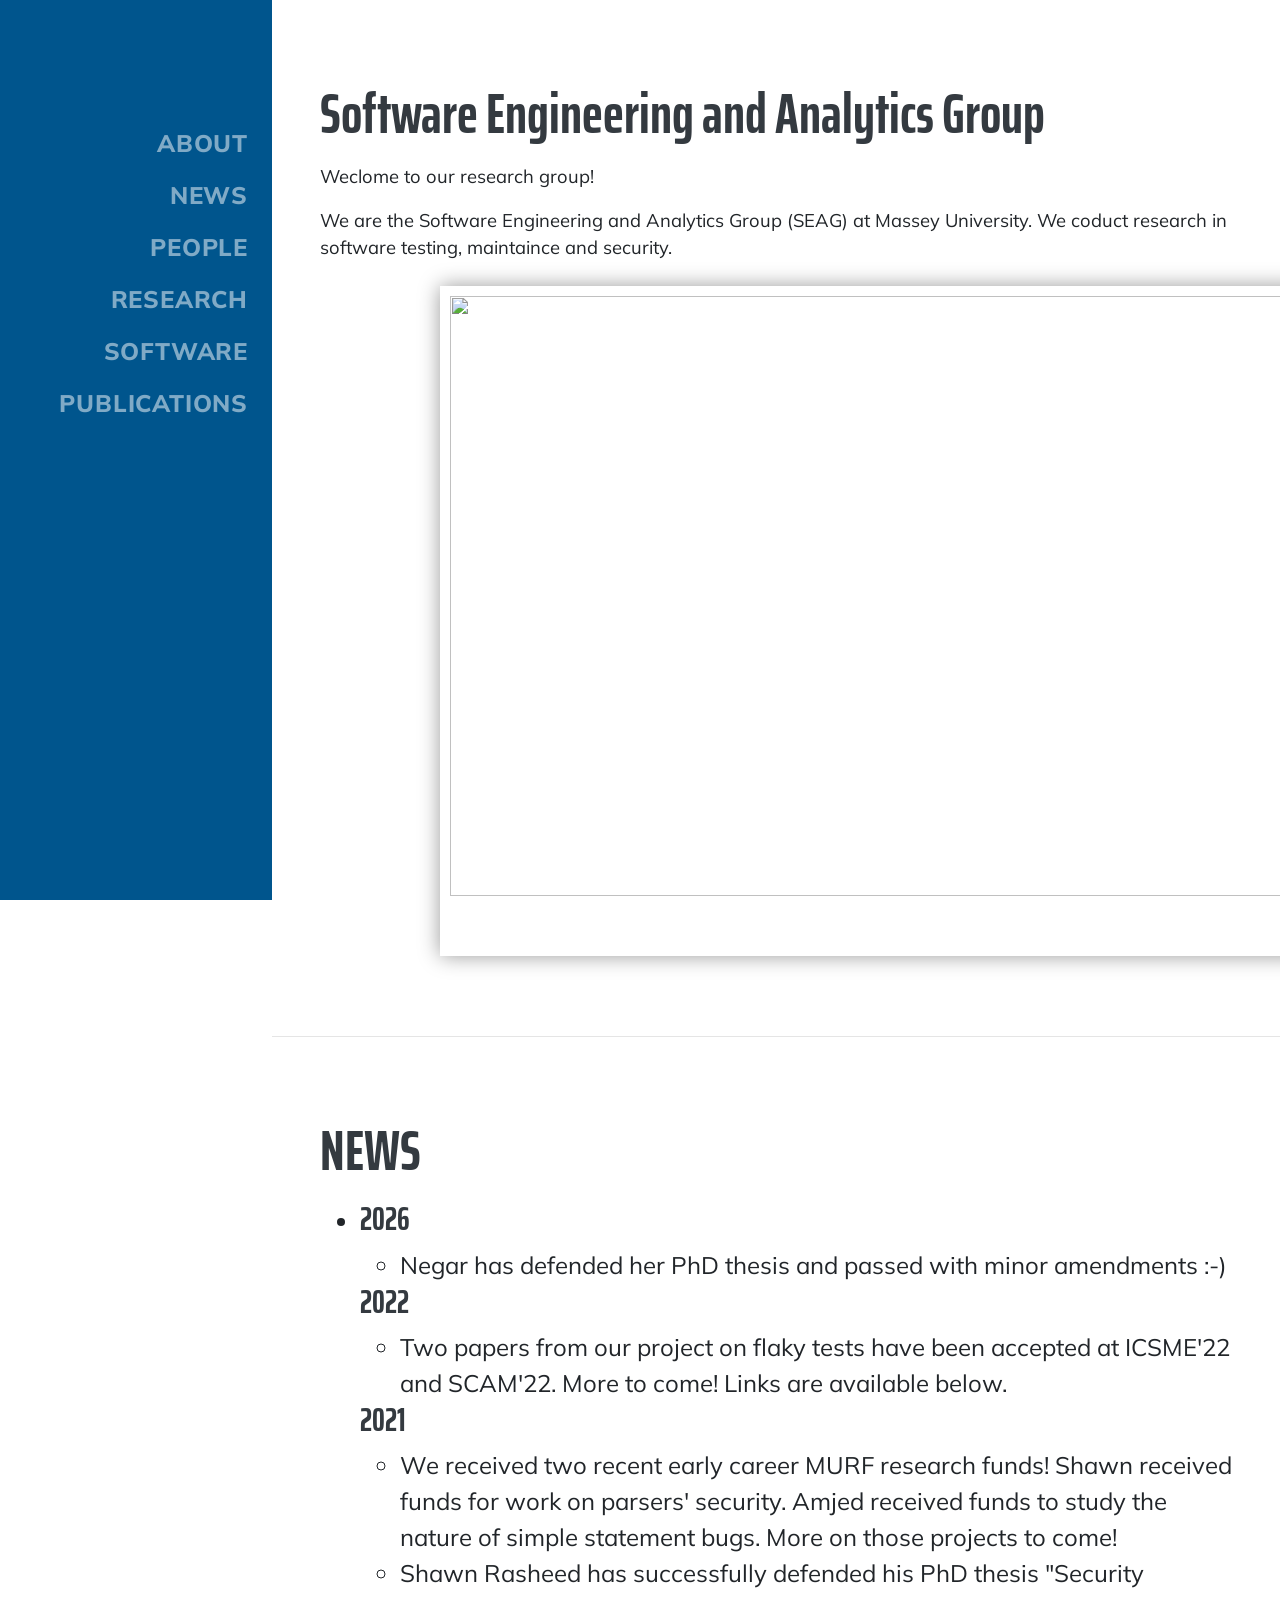
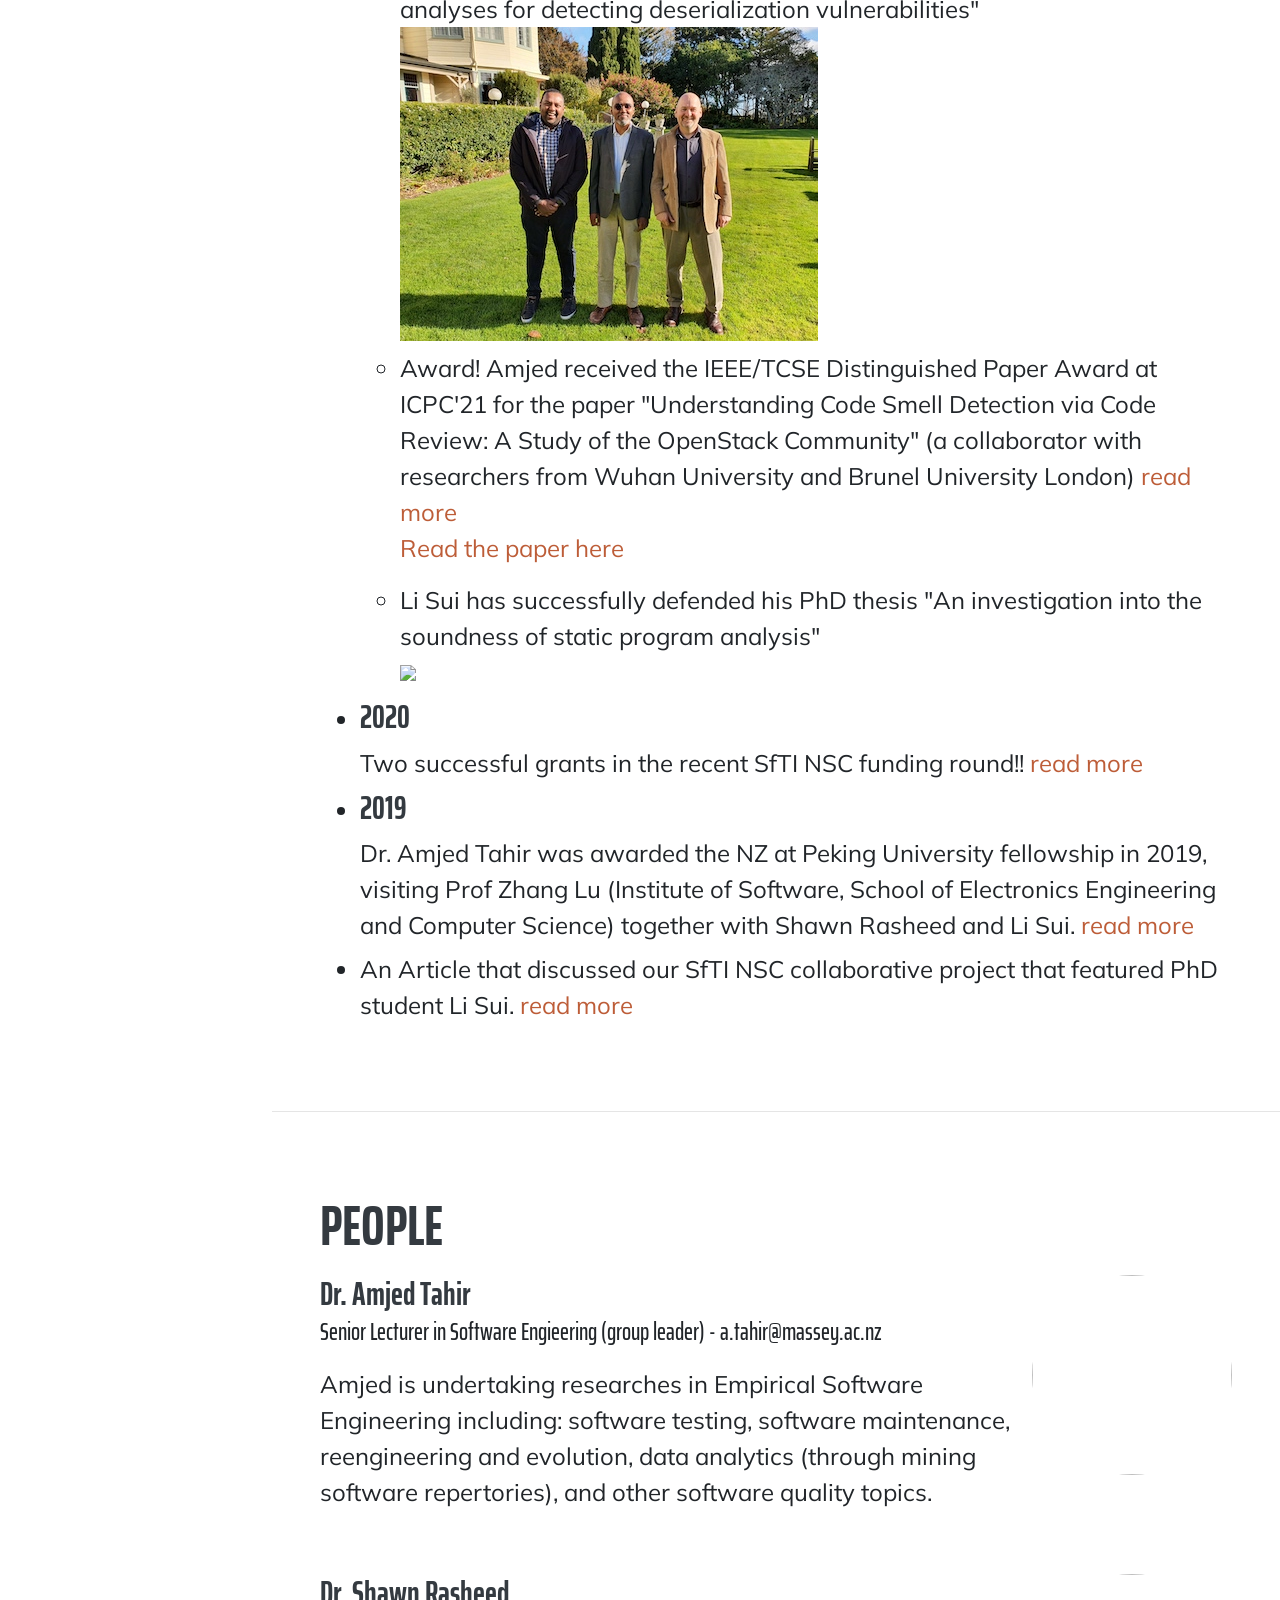
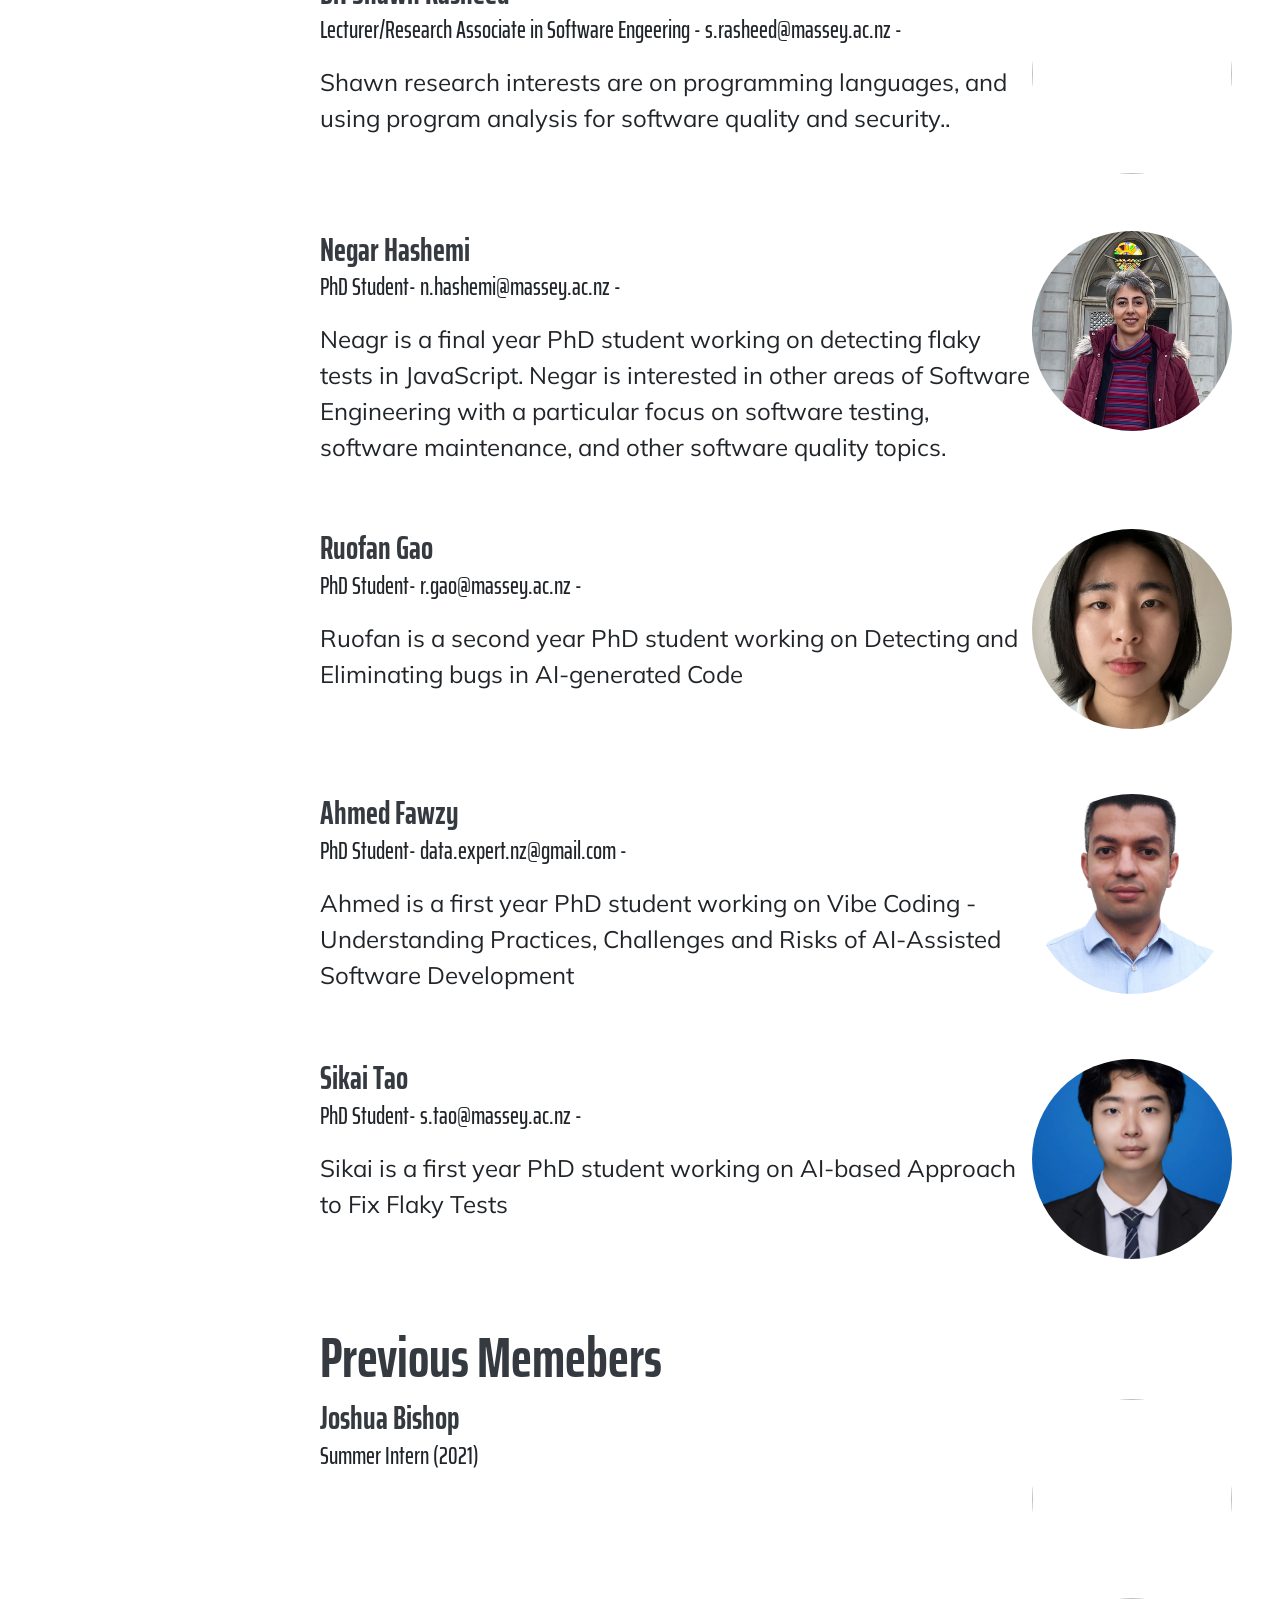
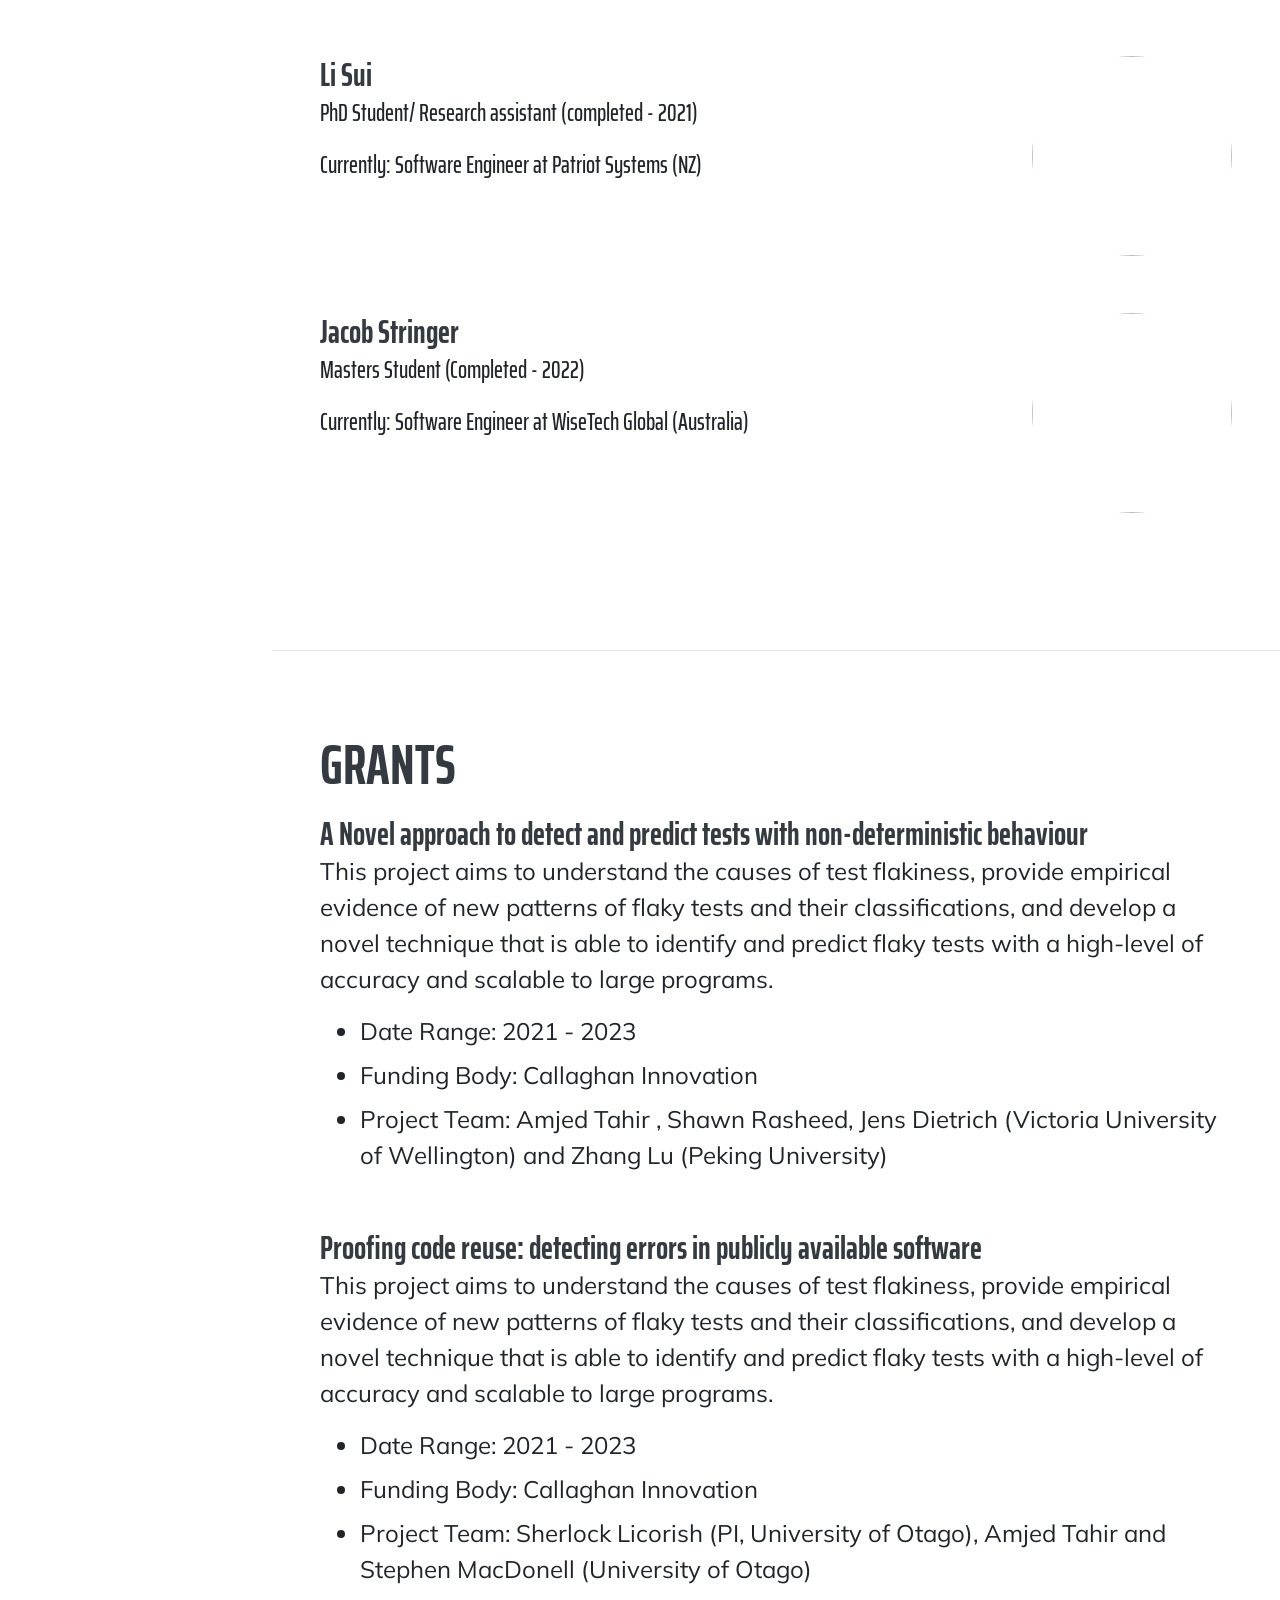
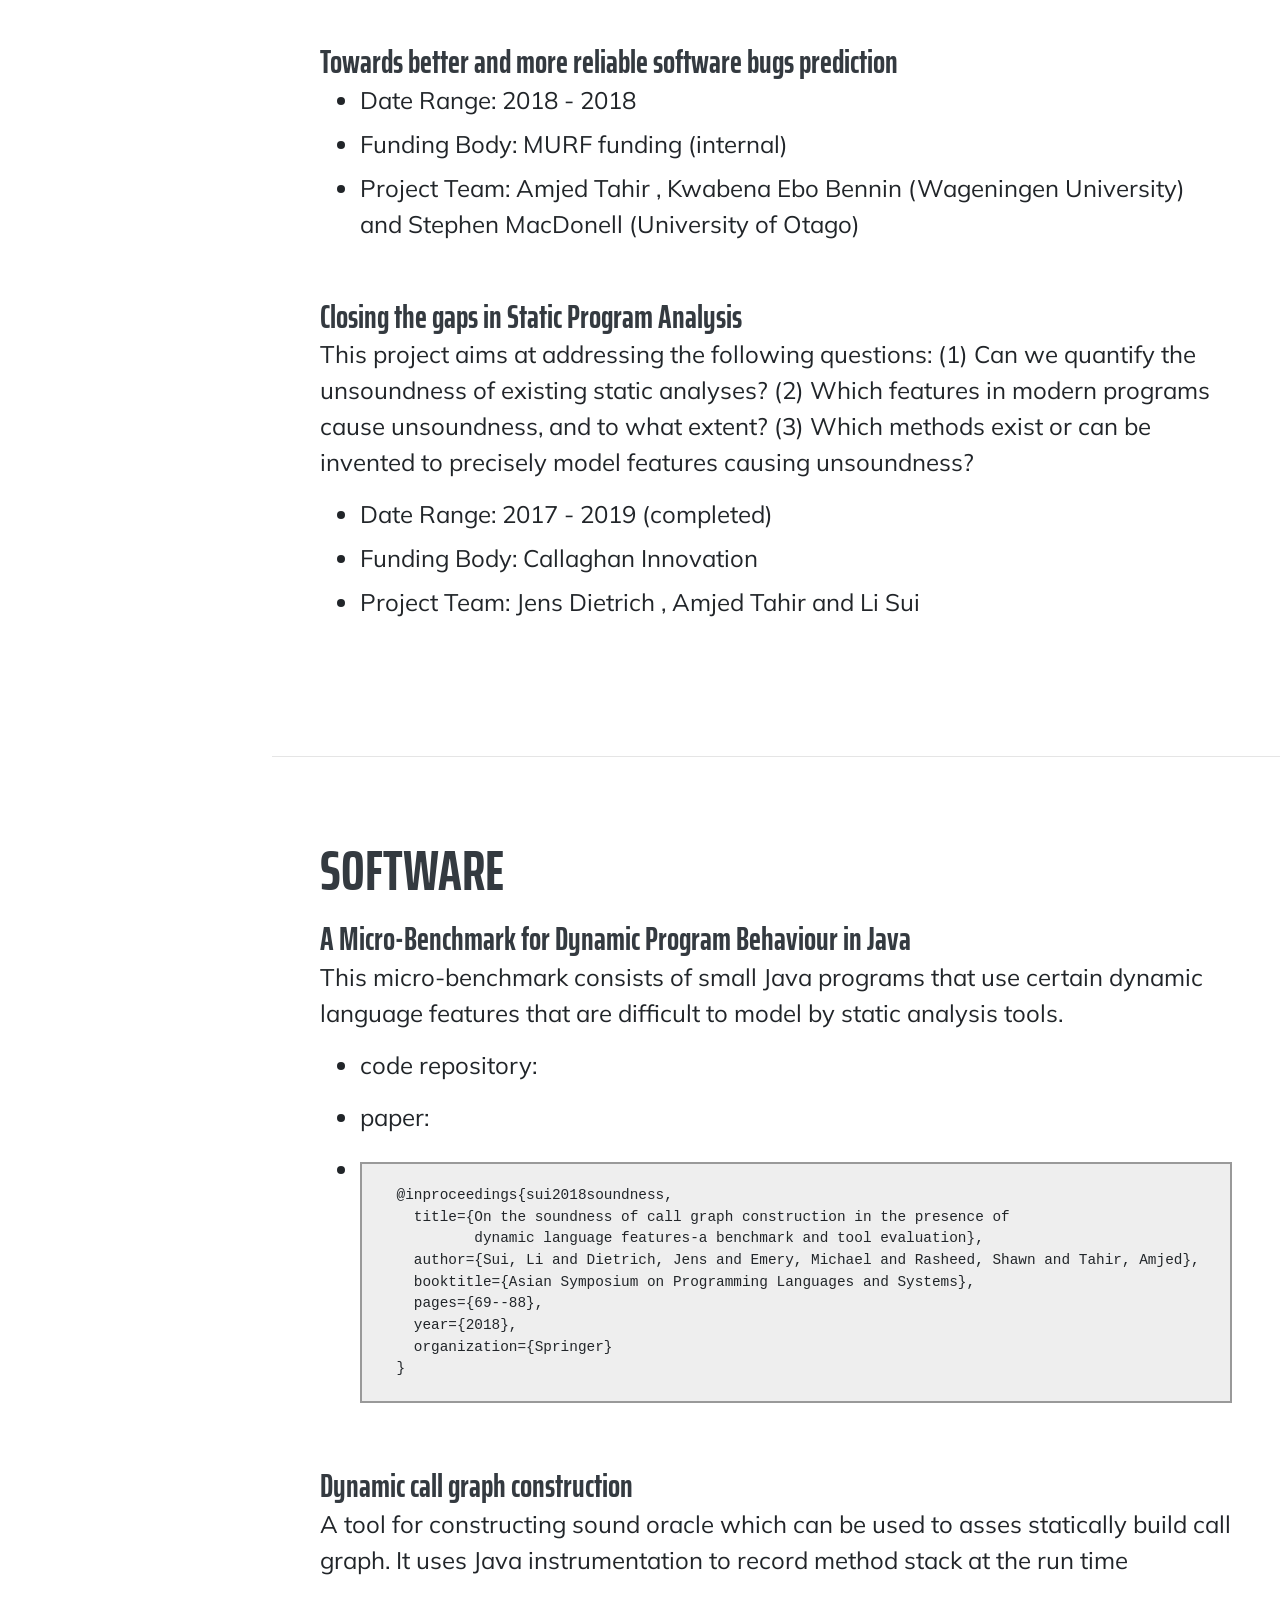
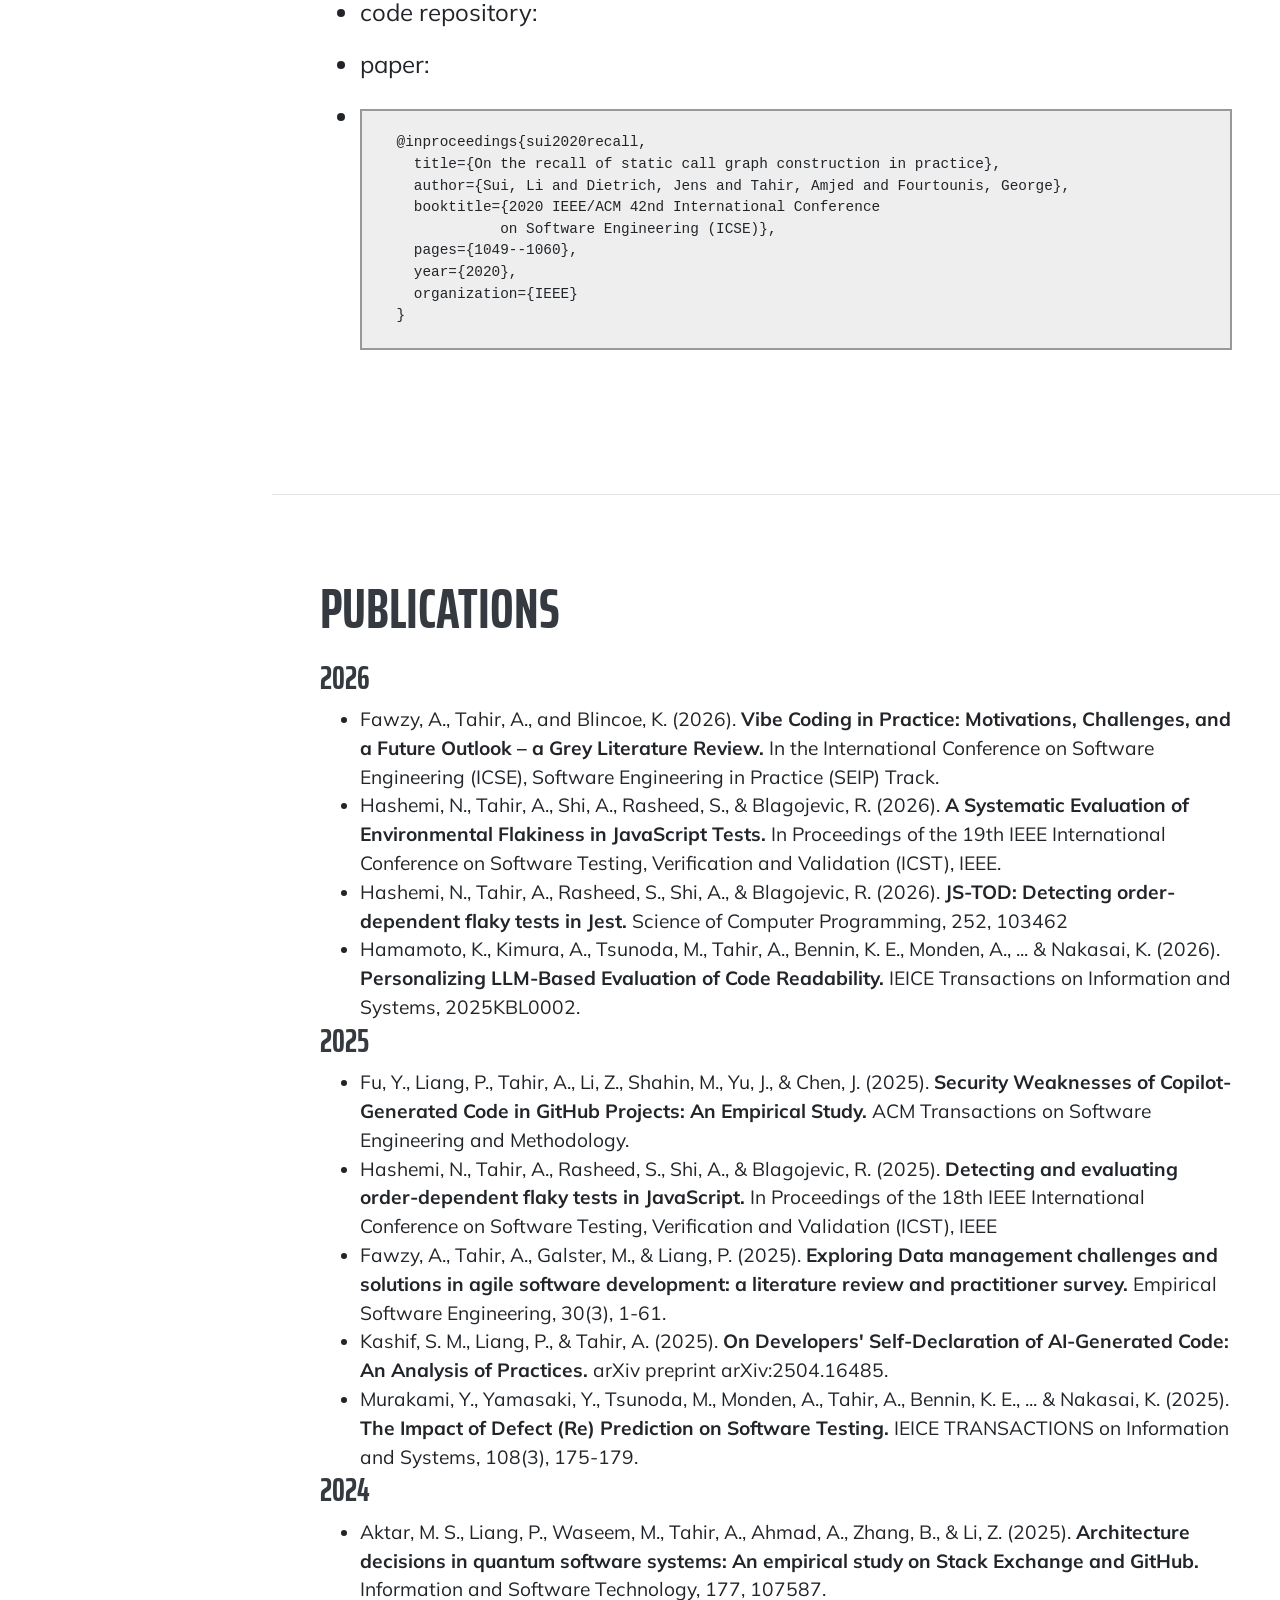
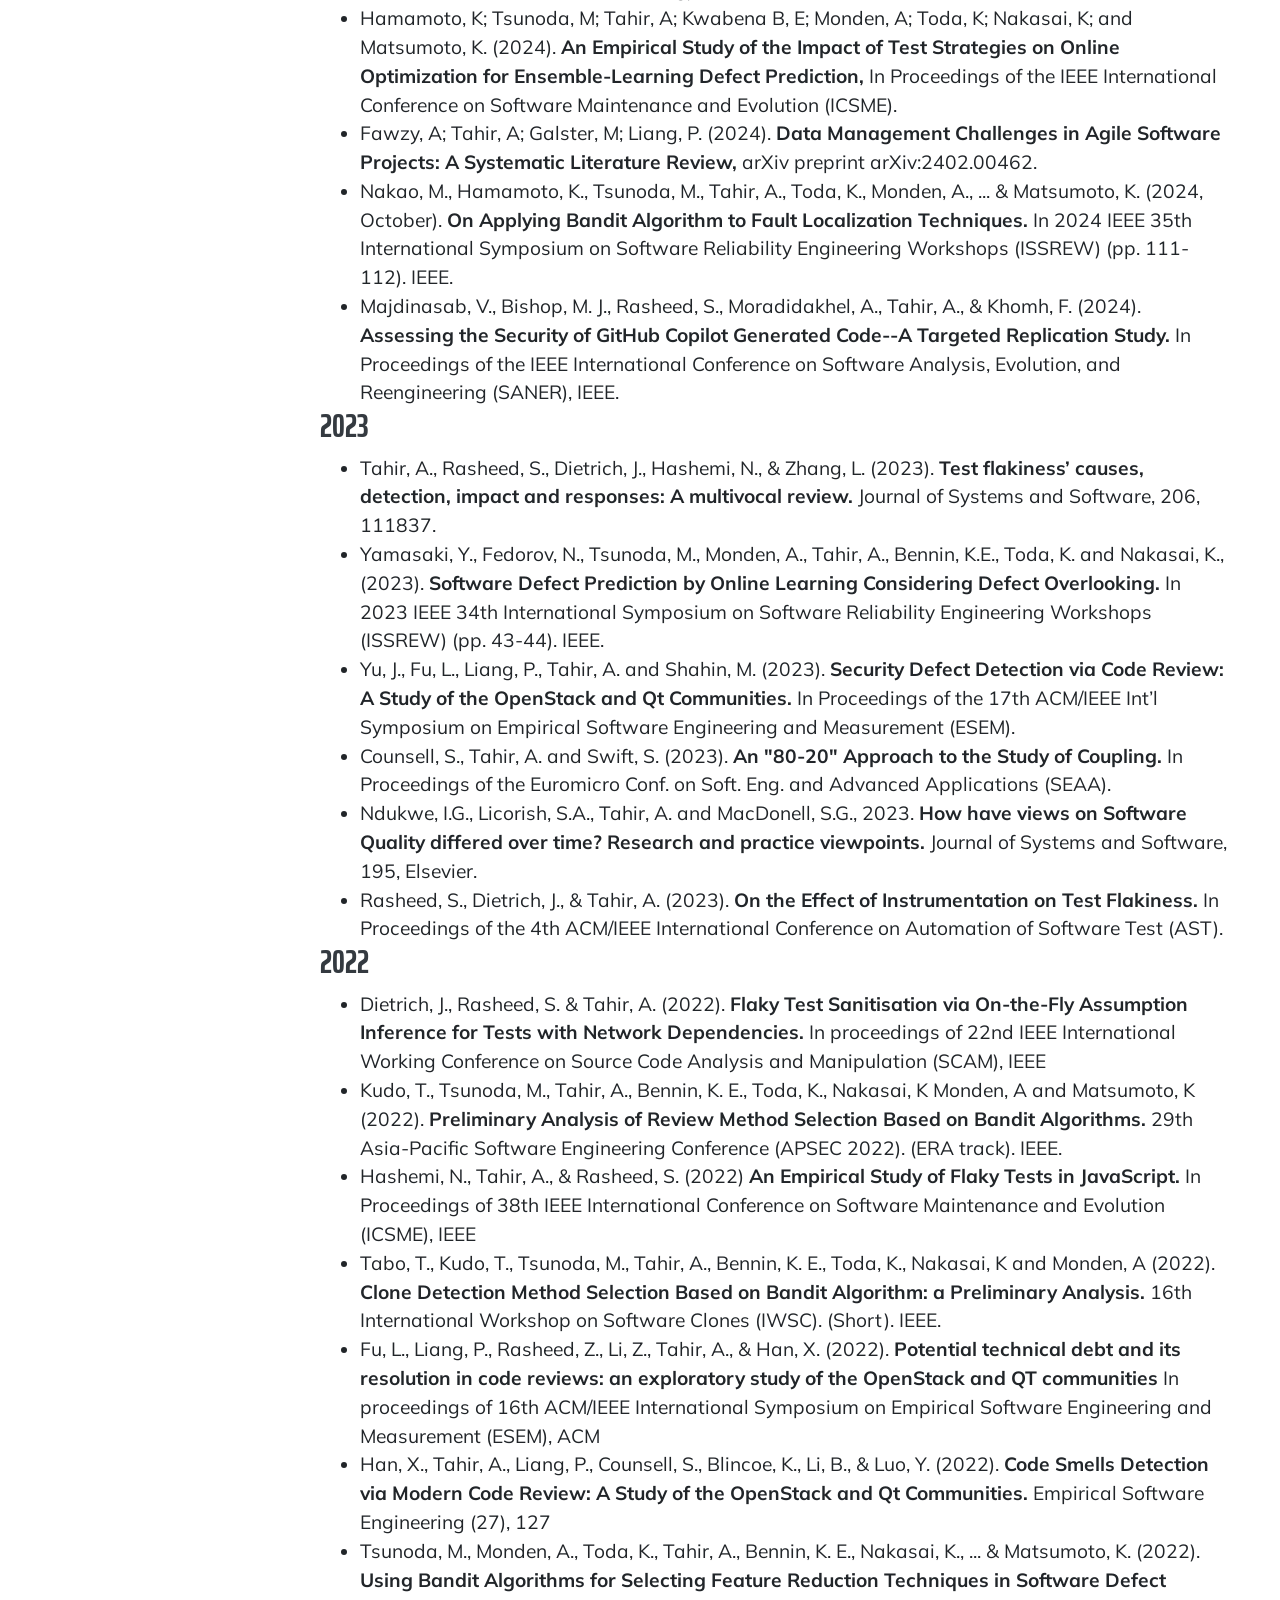
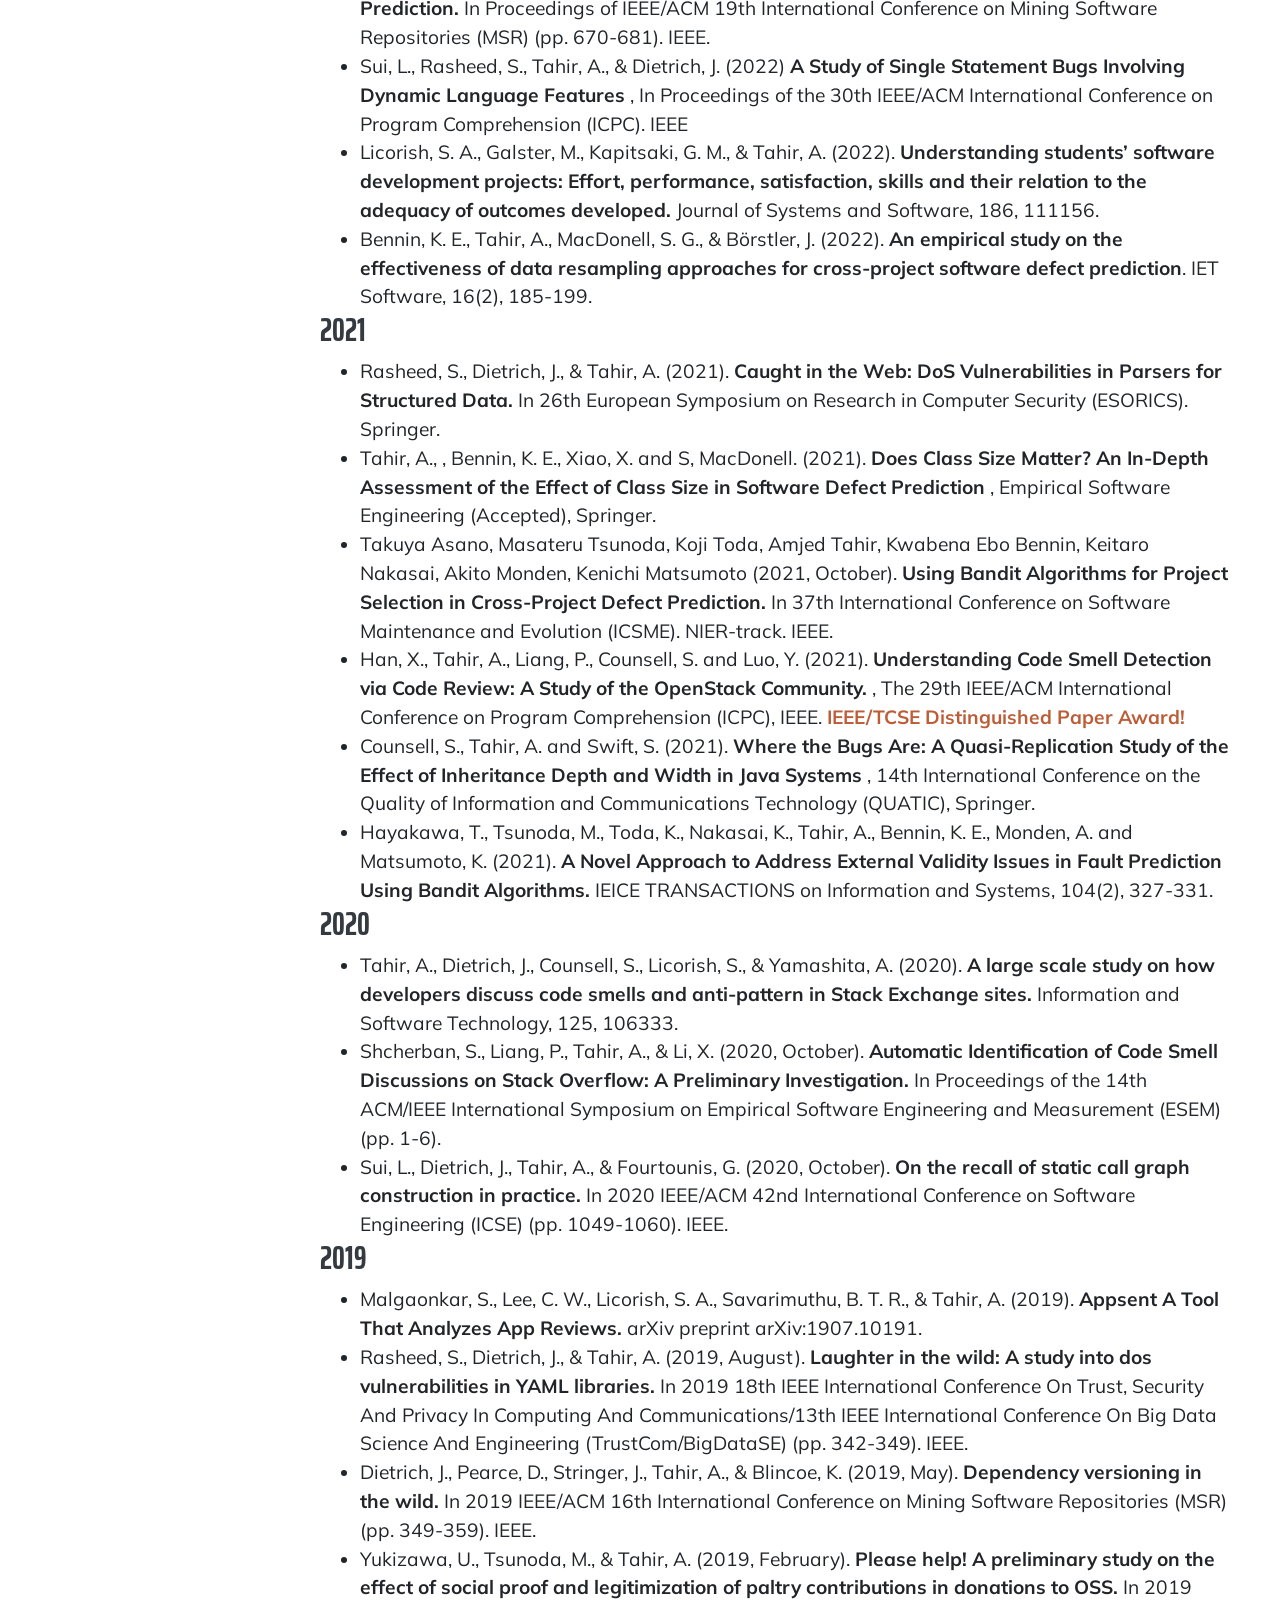
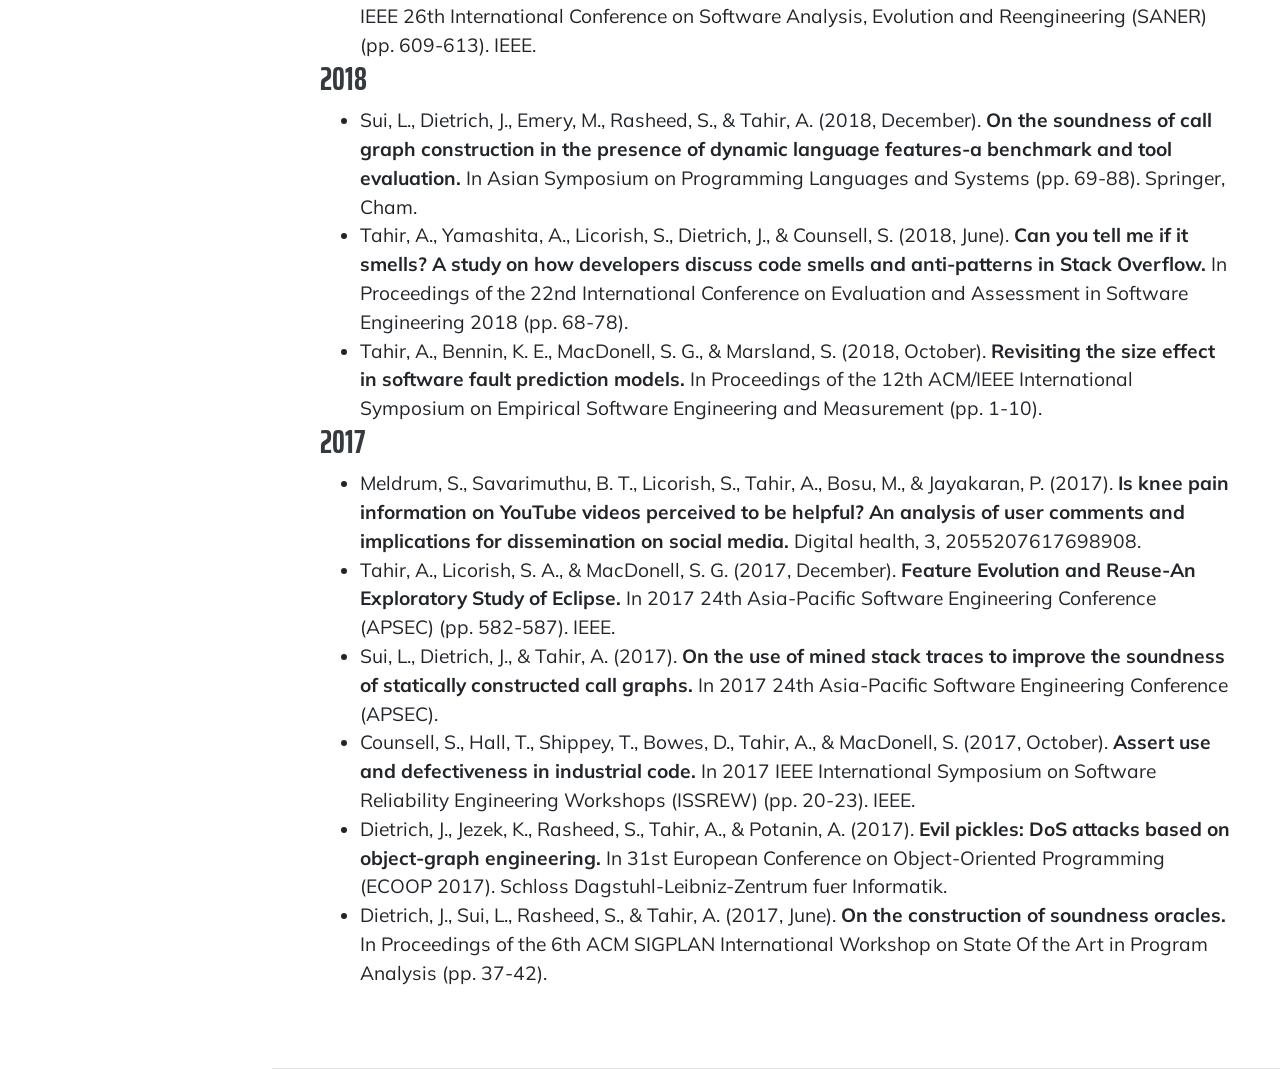
==== commit b591a3a8: "Update People part by new student profiles Updated profiles for PhD students, including email addres" ====
--- a/index.html
+++ b/index.html
@@ -187,16 +187,54 @@
                     <div class="d-flex flex-column flex-md-row justify-content-between mb-5">
                         <div class="flex-grow-1">
                             <h3 class="mb-0"><a href="#" data-toggle="tooltip" data-placement="top" title="#"><i class="fa fa-id-card" aria-hidden="true"></i></a> Negar Hashemi</h3>
-                            <div class="subheading mb-3">PhD Student- negar.hashemi.1@uni.massey.ac.nz -</div>
-                            <p>Neagr is a first year PhD student working on detecting flaky tests in JavaScript. Negar is interested in other areas of Software Engineering with a particular focus on software testing, software maintenance, and other software quality topics.
+                            <div class="subheading mb-3">PhD Student- n.hashemi@massey.ac.nz -</div>
+                            <p>Neagr is a final year PhD student working on detecting flaky tests in JavaScript. Negar is interested in other areas of Software Engineering with a particular focus on software testing, software maintenance, and other software quality topics.
                                  <a class="social-icon" href="" data-toggle="tooltip" data-placement="top" title=""><i class="fab fa-google"></i></a>
                             </p>
                         </div>
                         <div class="flex-shrink-0">
-                        <span class="d-none d-lg-block"><img class="img-profile rounded-circle mx-auto mb-2" src="assets/img/" alt="" /></span>
-                        </div>
-                    </div>
-
+                        <span class="d-none d-lg-block"><img class="img-profile rounded-circle mx-auto mb-2" src="assets/img/Negar.jpg" alt="" /></span>
+                        </div>
+                    </div>
+
+                    <div class="d-flex flex-column flex-md-row justify-content-between mb-5">
+                        <div class="flex-grow-1">
+                            <h3 class="mb-0"><a href="#" data-toggle="tooltip" data-placement="top" title="#"><i class="fa fa-id-card" aria-hidden="true"></i></a> Ruofan Gao</h3>
+                            <div class="subheading mb-3">PhD Student- r.gao@massey.ac.nz -</div>
+                            <p>Ruofan is a second year PhD student working on Detecting and Eliminating bugs in AI-generated Code
+                                 <a class="social-icon" href="" data-toggle="tooltip" data-placement="top" title=""><i class="fab fa-google"></i></a>
+                            </p>
+                        </div>
+                        <div class="flex-shrink-0">
+                        <span class="d-none d-lg-block"><img class="img-profile rounded-circle mx-auto mb-2" src="assets/img/Ruofan.jpg" alt="" /></span>
+                        </div>
+                    </div>
+
+                    <div class="d-flex flex-column flex-md-row justify-content-between mb-5">
+                        <div class="flex-grow-1">
+                            <h3 class="mb-0"><a href="#" data-toggle="tooltip" data-placement="top" title="#"><i class="fa fa-id-card" aria-hidden="true"></i></a> Ahmed Fawzy</h3>
+                            <div class="subheading mb-3">PhD Student- data.expert.nz@gmail.com -</div>
+                            <p>Ahmed is a first year PhD student working on Vibe Coding - Understanding Practices, Challenges and Risks of AI-Assisted Software Development
+                                 <a class="social-icon" href="" data-toggle="tooltip" data-placement="top" title=""><i class="fab fa-google"></i></a>
+                            </p>
+                        </div>
+                        <div class="flex-shrink-0">
+                        <span class="d-none d-lg-block"><img class="img-profile rounded-circle mx-auto mb-2" src="assets/img/Ahmed.png" alt="" /></span>
+                        </div>
+                    </div>
+
+                    <div class="d-flex flex-column flex-md-row justify-content-between mb-5">
+                        <div class="flex-grow-1">
+                            <h3 class="mb-0"><a href="#" data-toggle="tooltip" data-placement="top" title="#"><i class="fa fa-id-card" aria-hidden="true"></i></a> Sikai Tao</h3>
+                            <div class="subheading mb-3">PhD Student- s.tao@massey.ac.nz -</div>
+                            <p>Sikai is a first year PhD student working on AI-based Approach to Fix Flaky Tests
+                                 <a class="social-icon" href="" data-toggle="tooltip" data-placement="top" title=""><i class="fab fa-google"></i></a>
+                            </p>
+                        </div>
+                        <div class="flex-shrink-0">
+                        <span class="d-none d-lg-block"><img class="img-profile rounded-circle mx-auto mb-2" src="assets/img/Sikai.jpg" alt="" /></span>
+                        </div>
+                    </div>
 
                     <h2>Previous Memebers</h2>
                     <div class="d-flex flex-column flex-md-row justify-content-between mb-5">
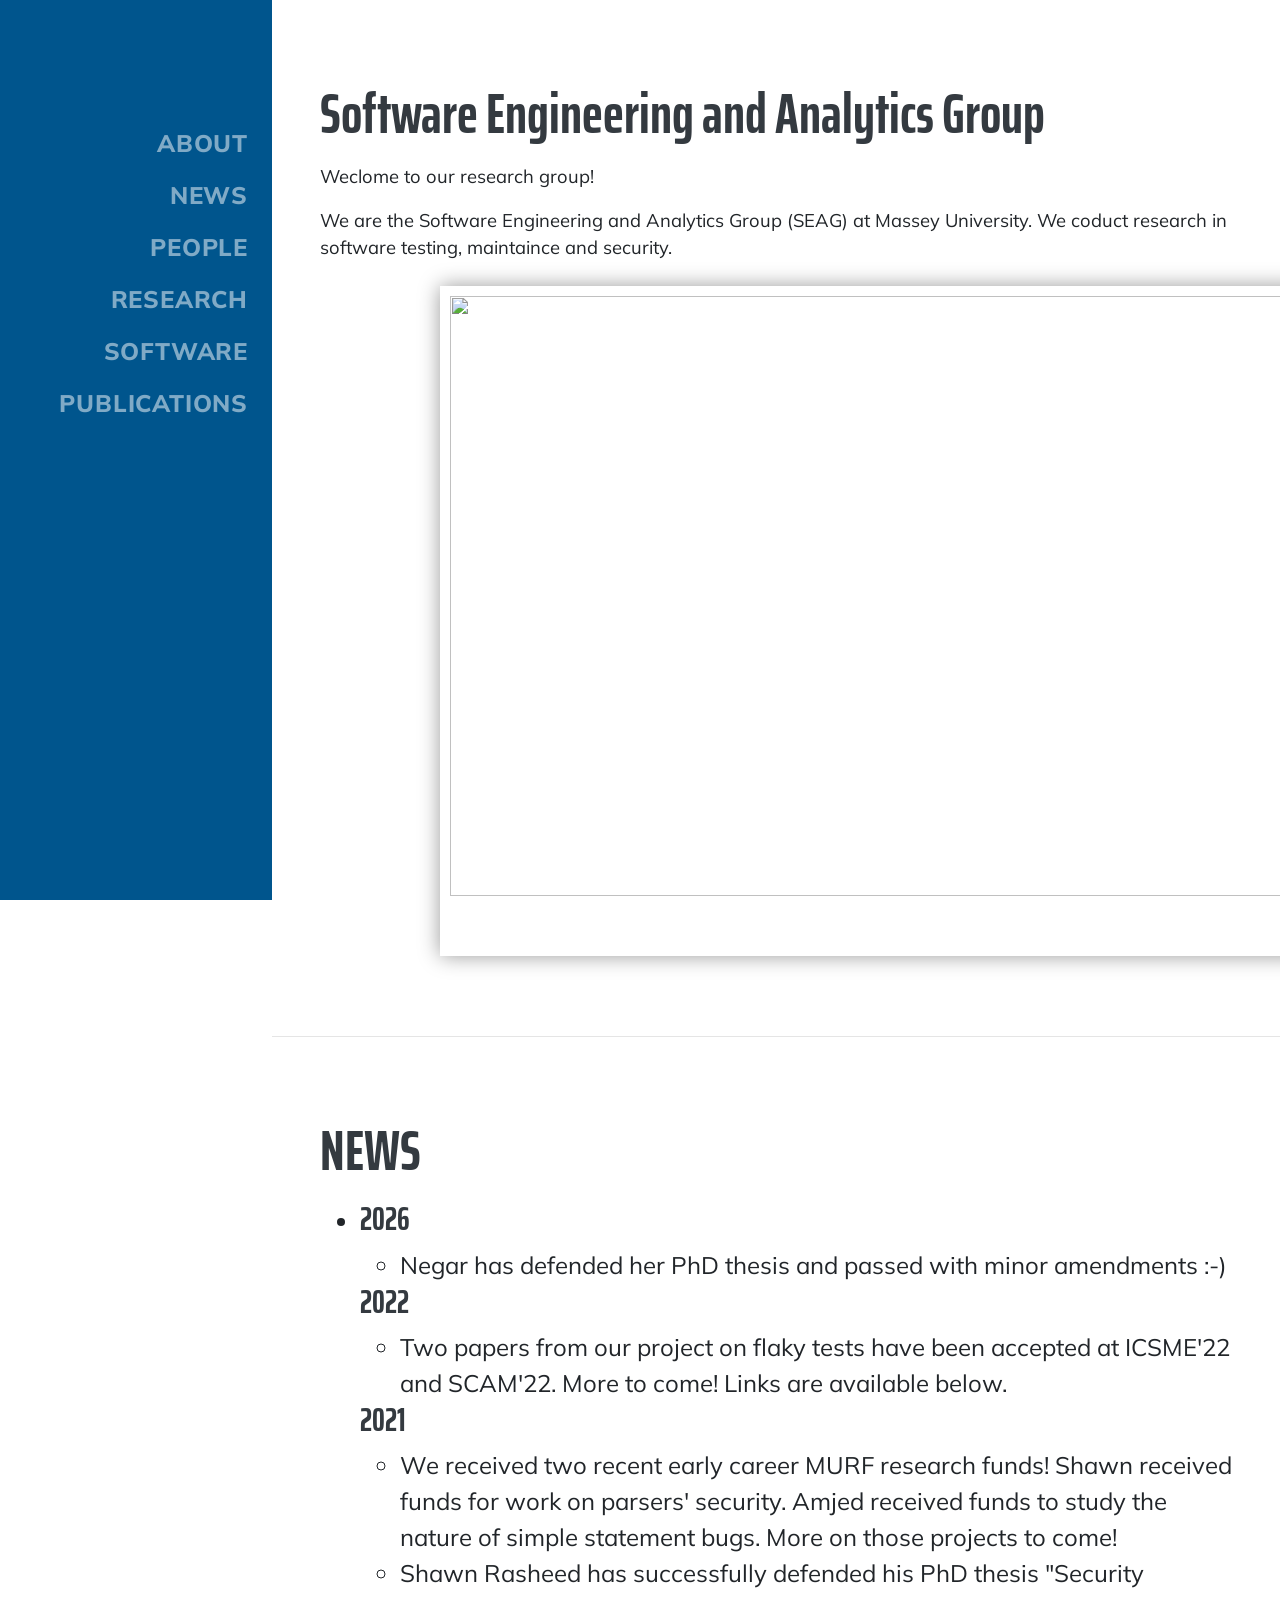
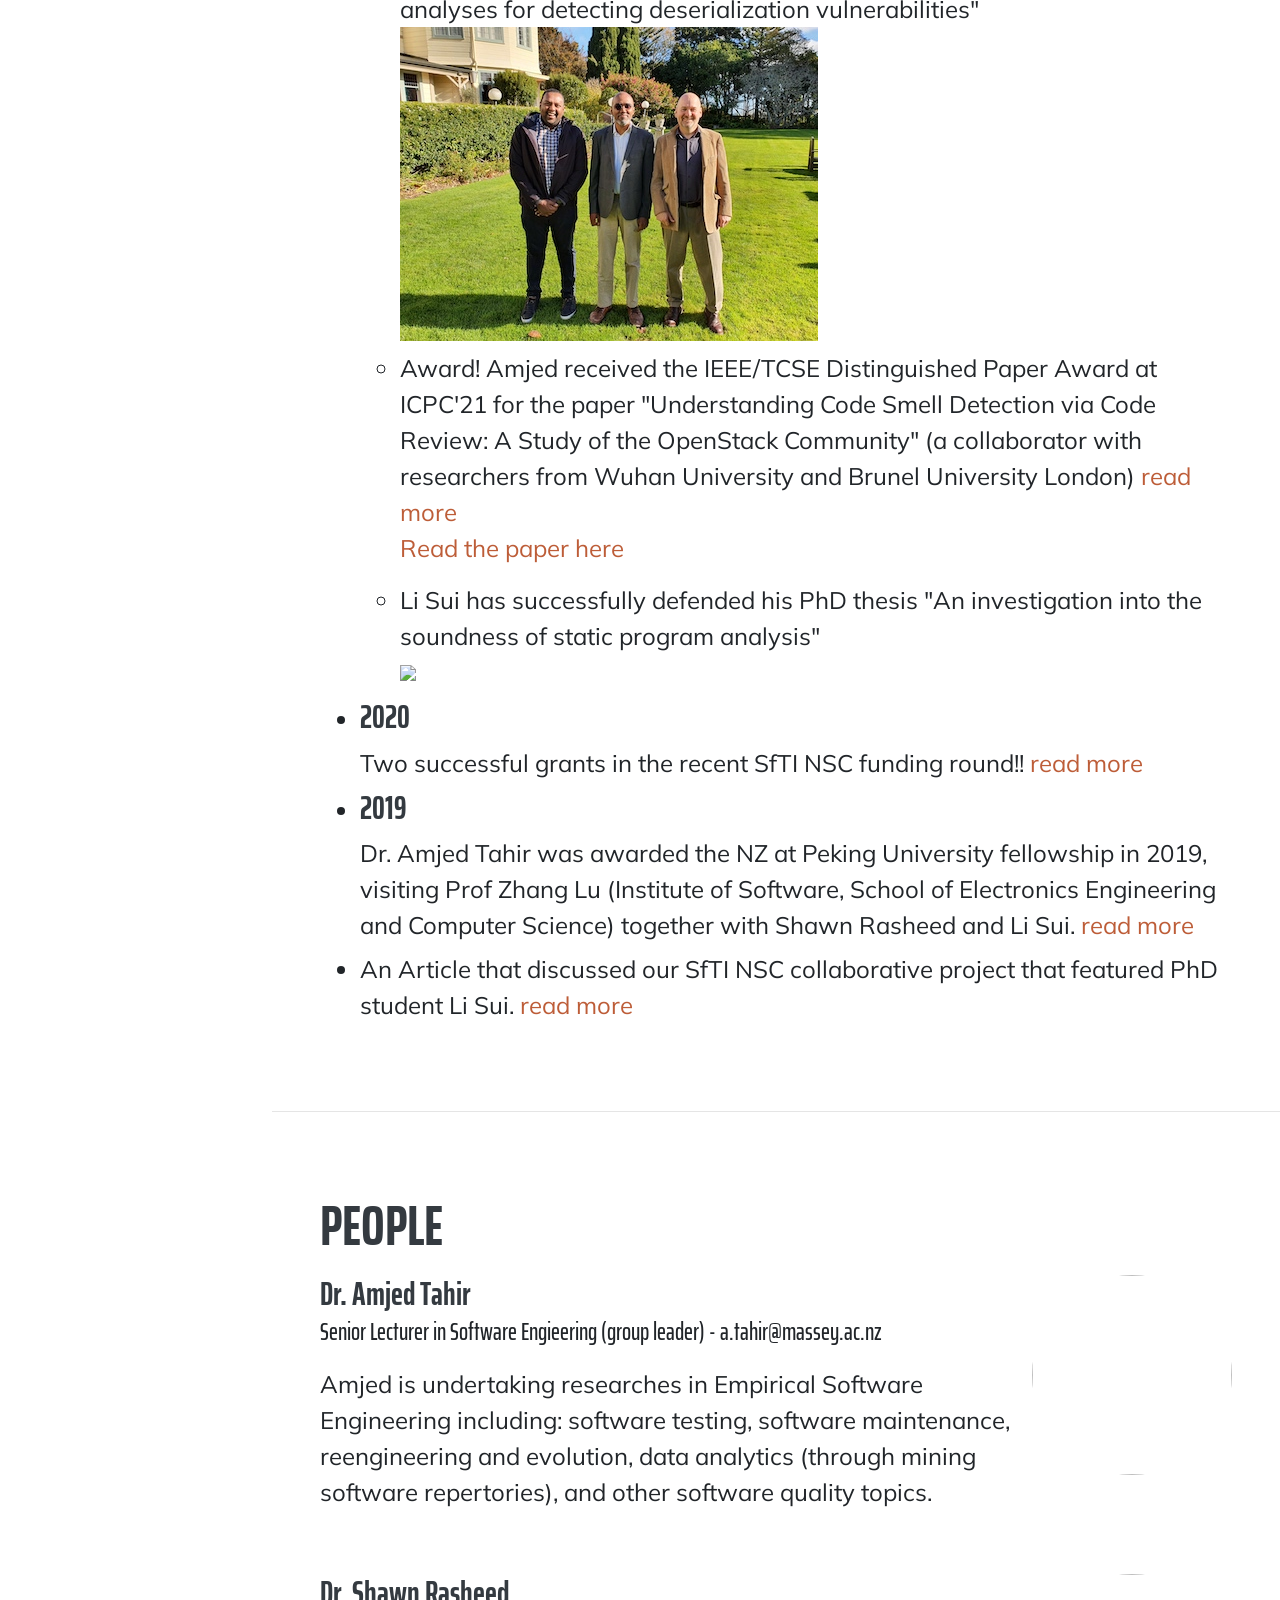
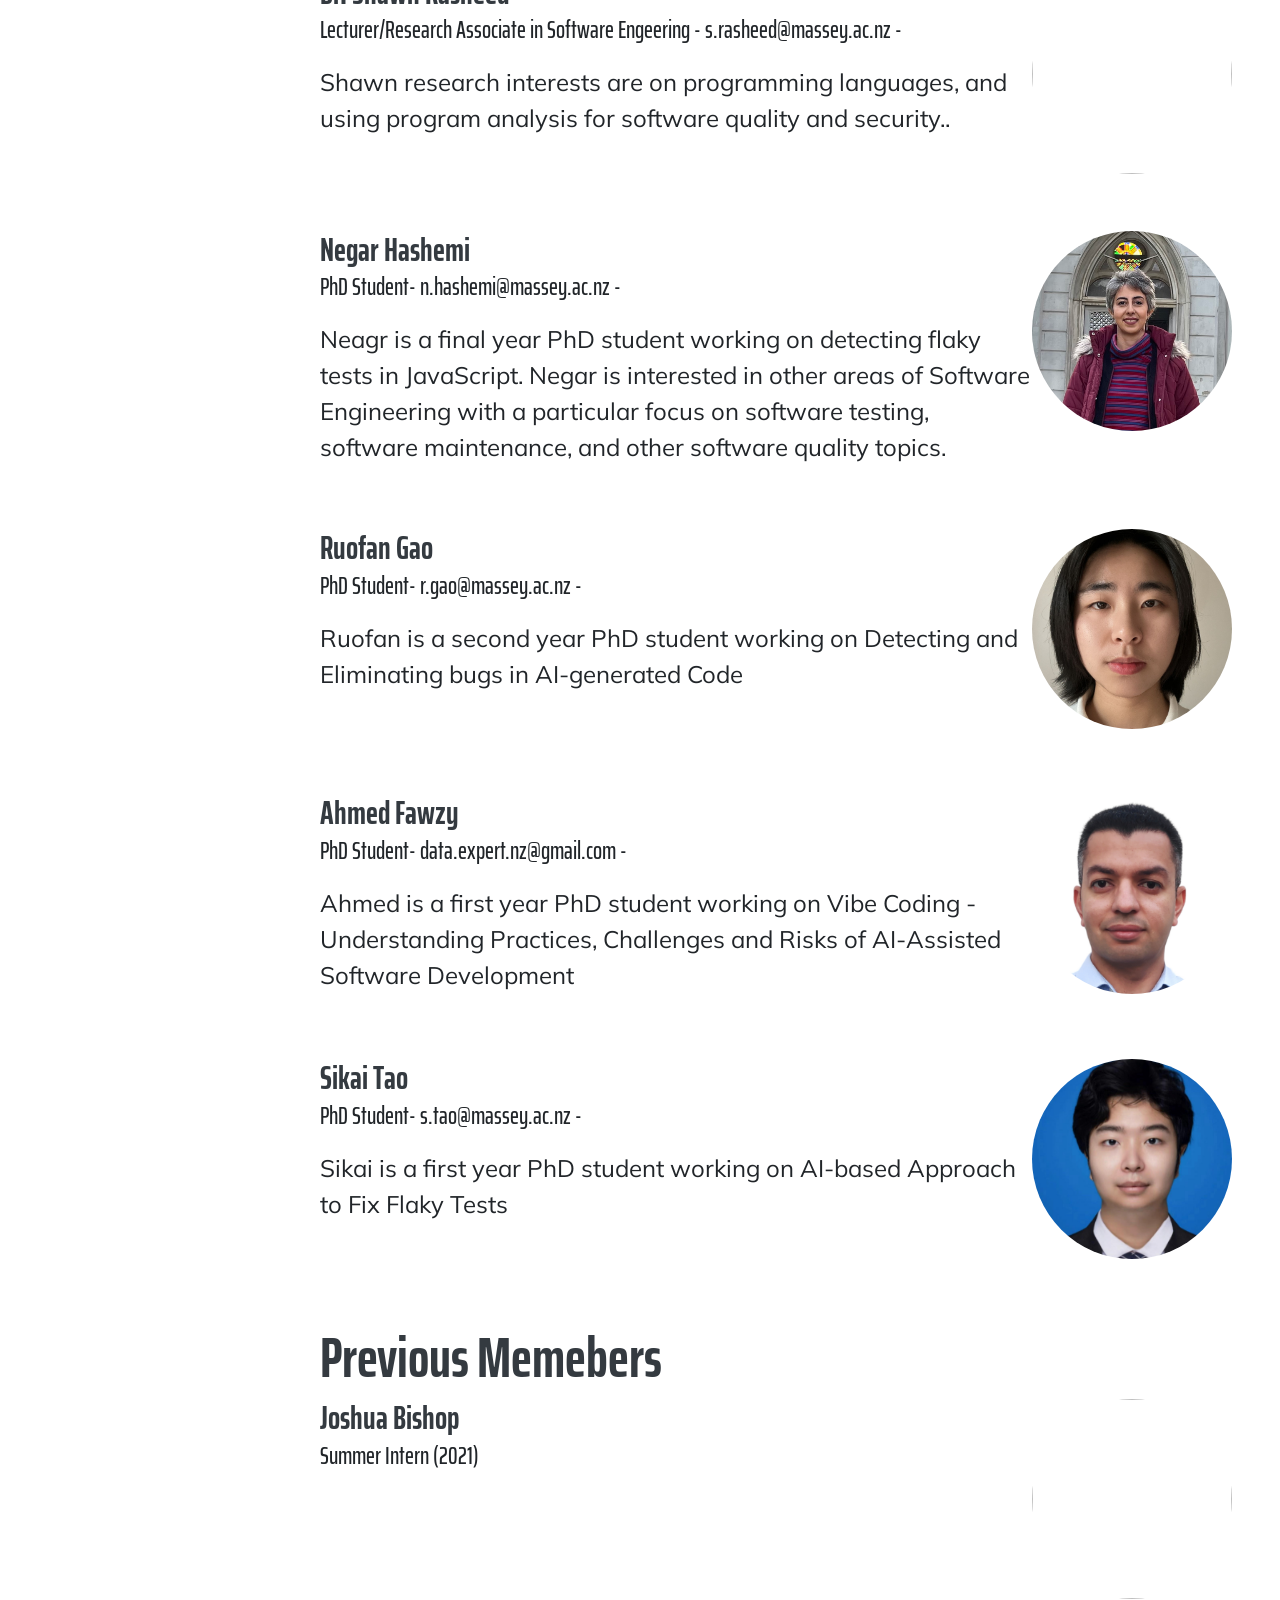
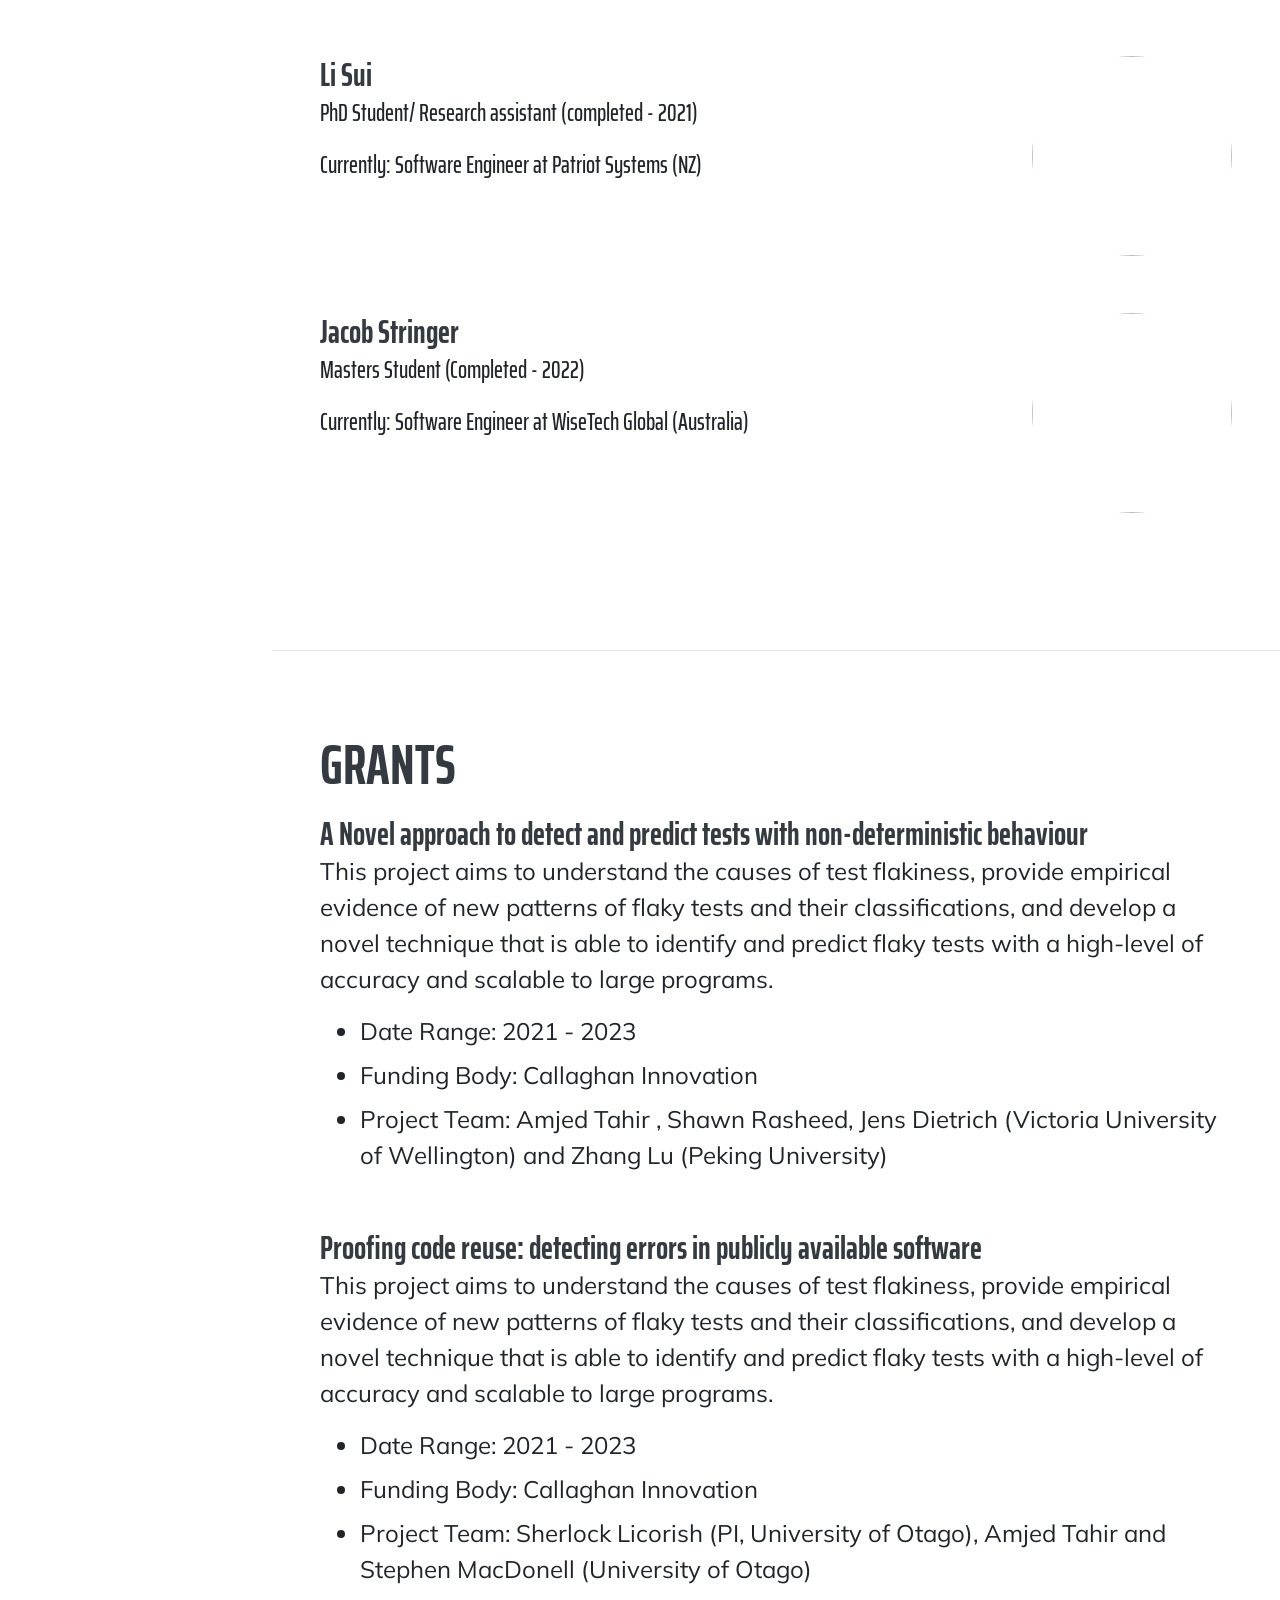
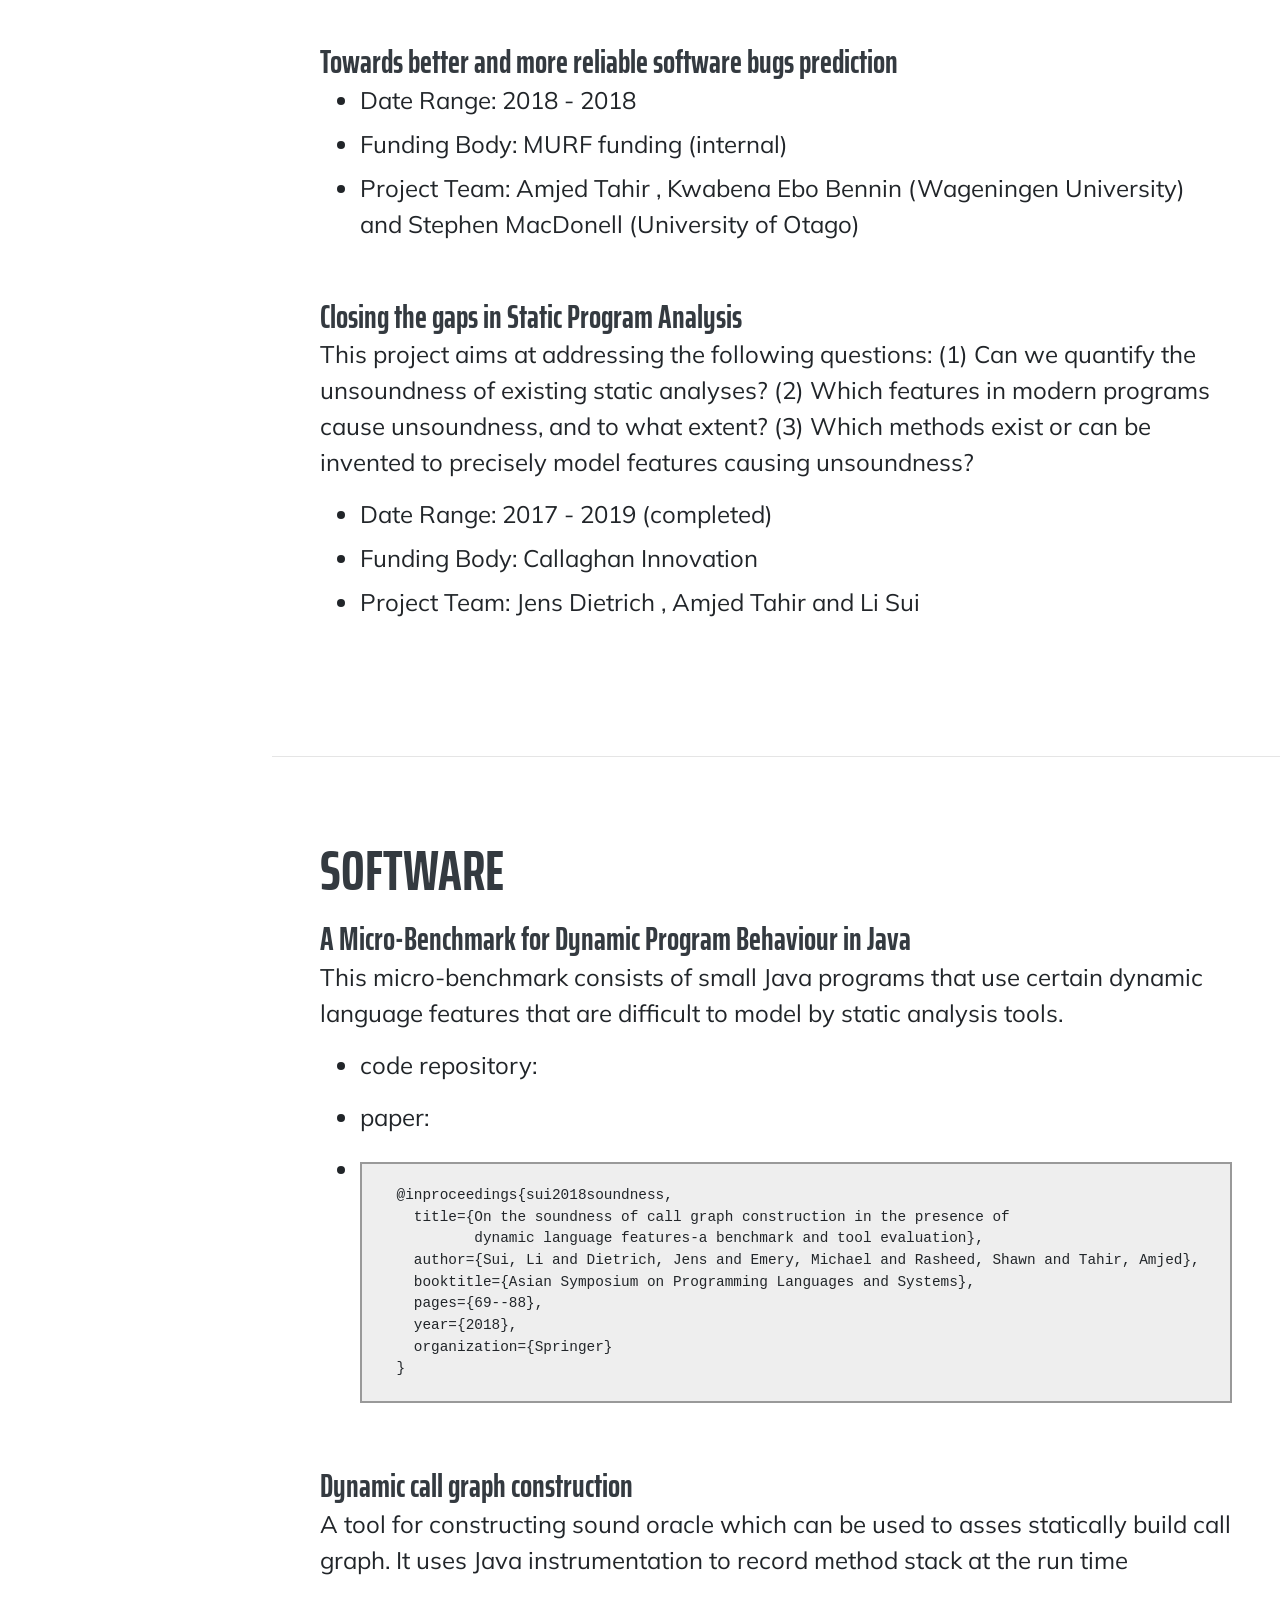
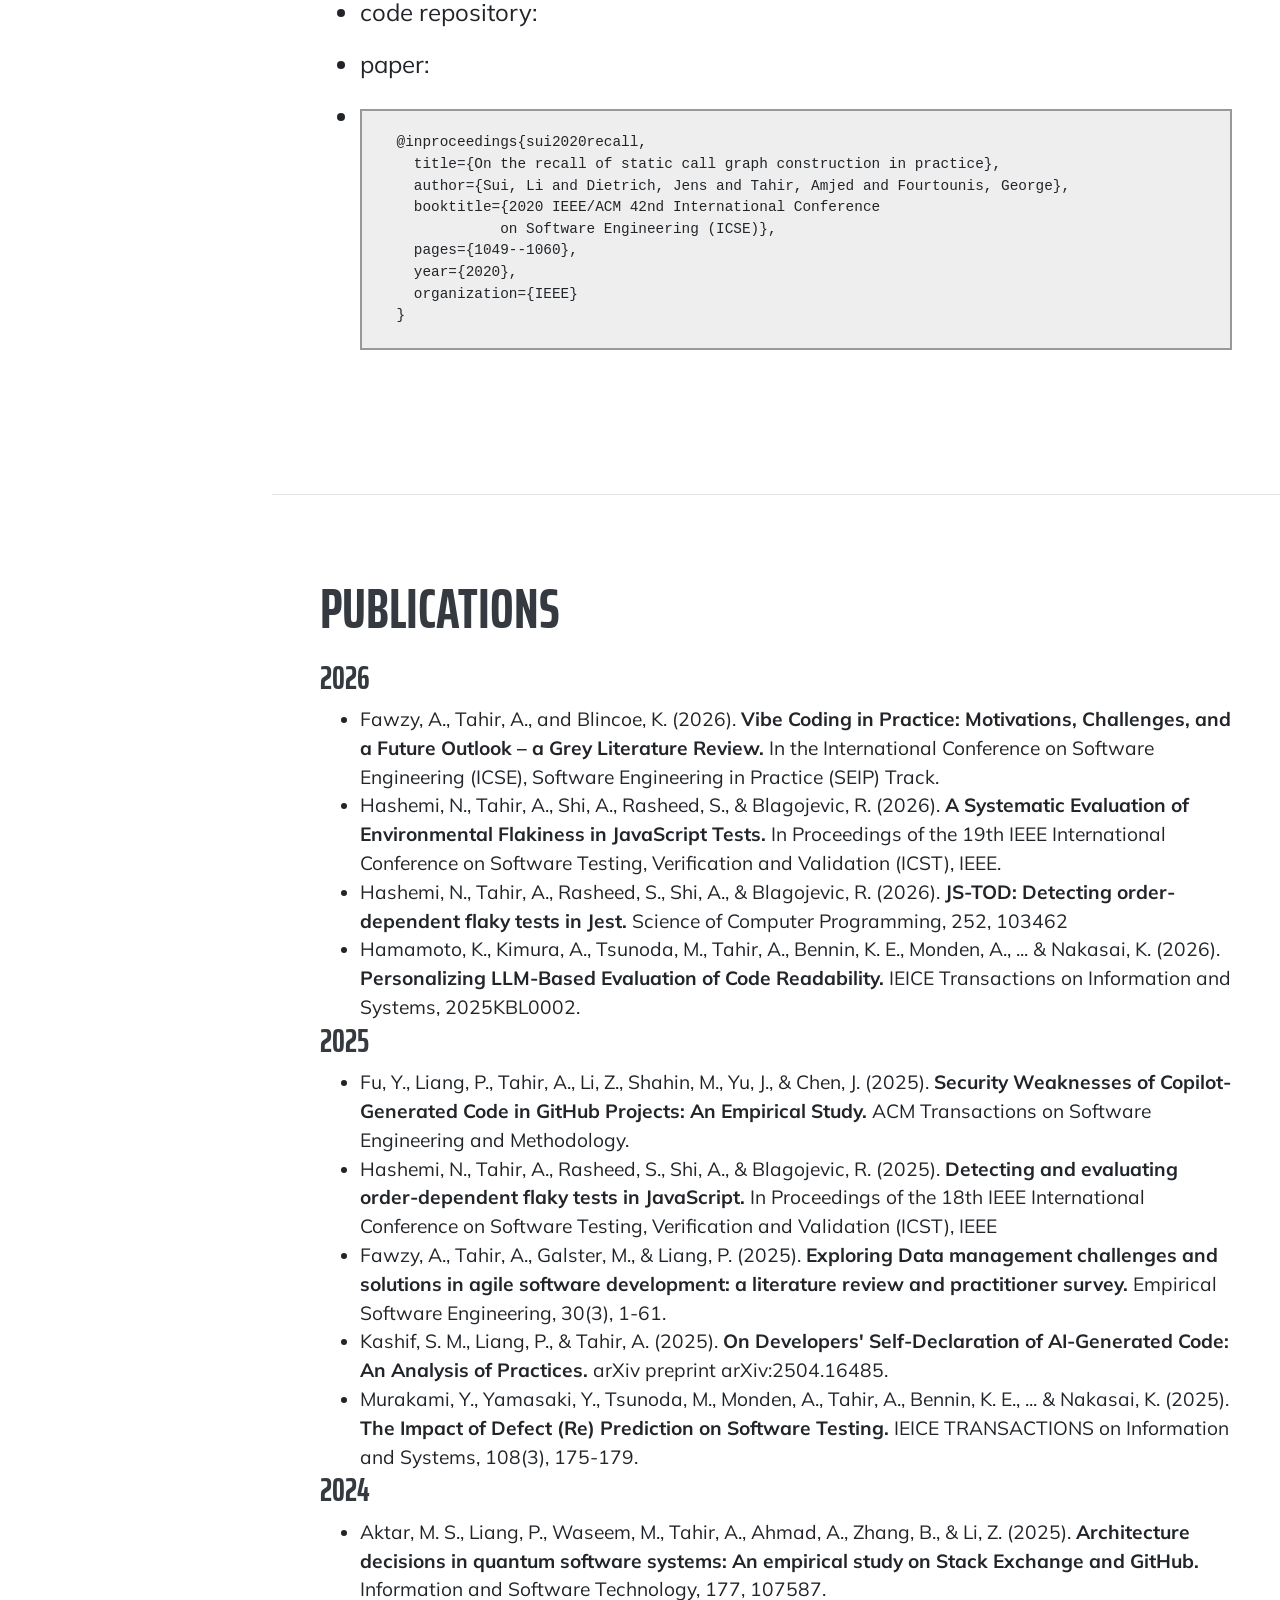
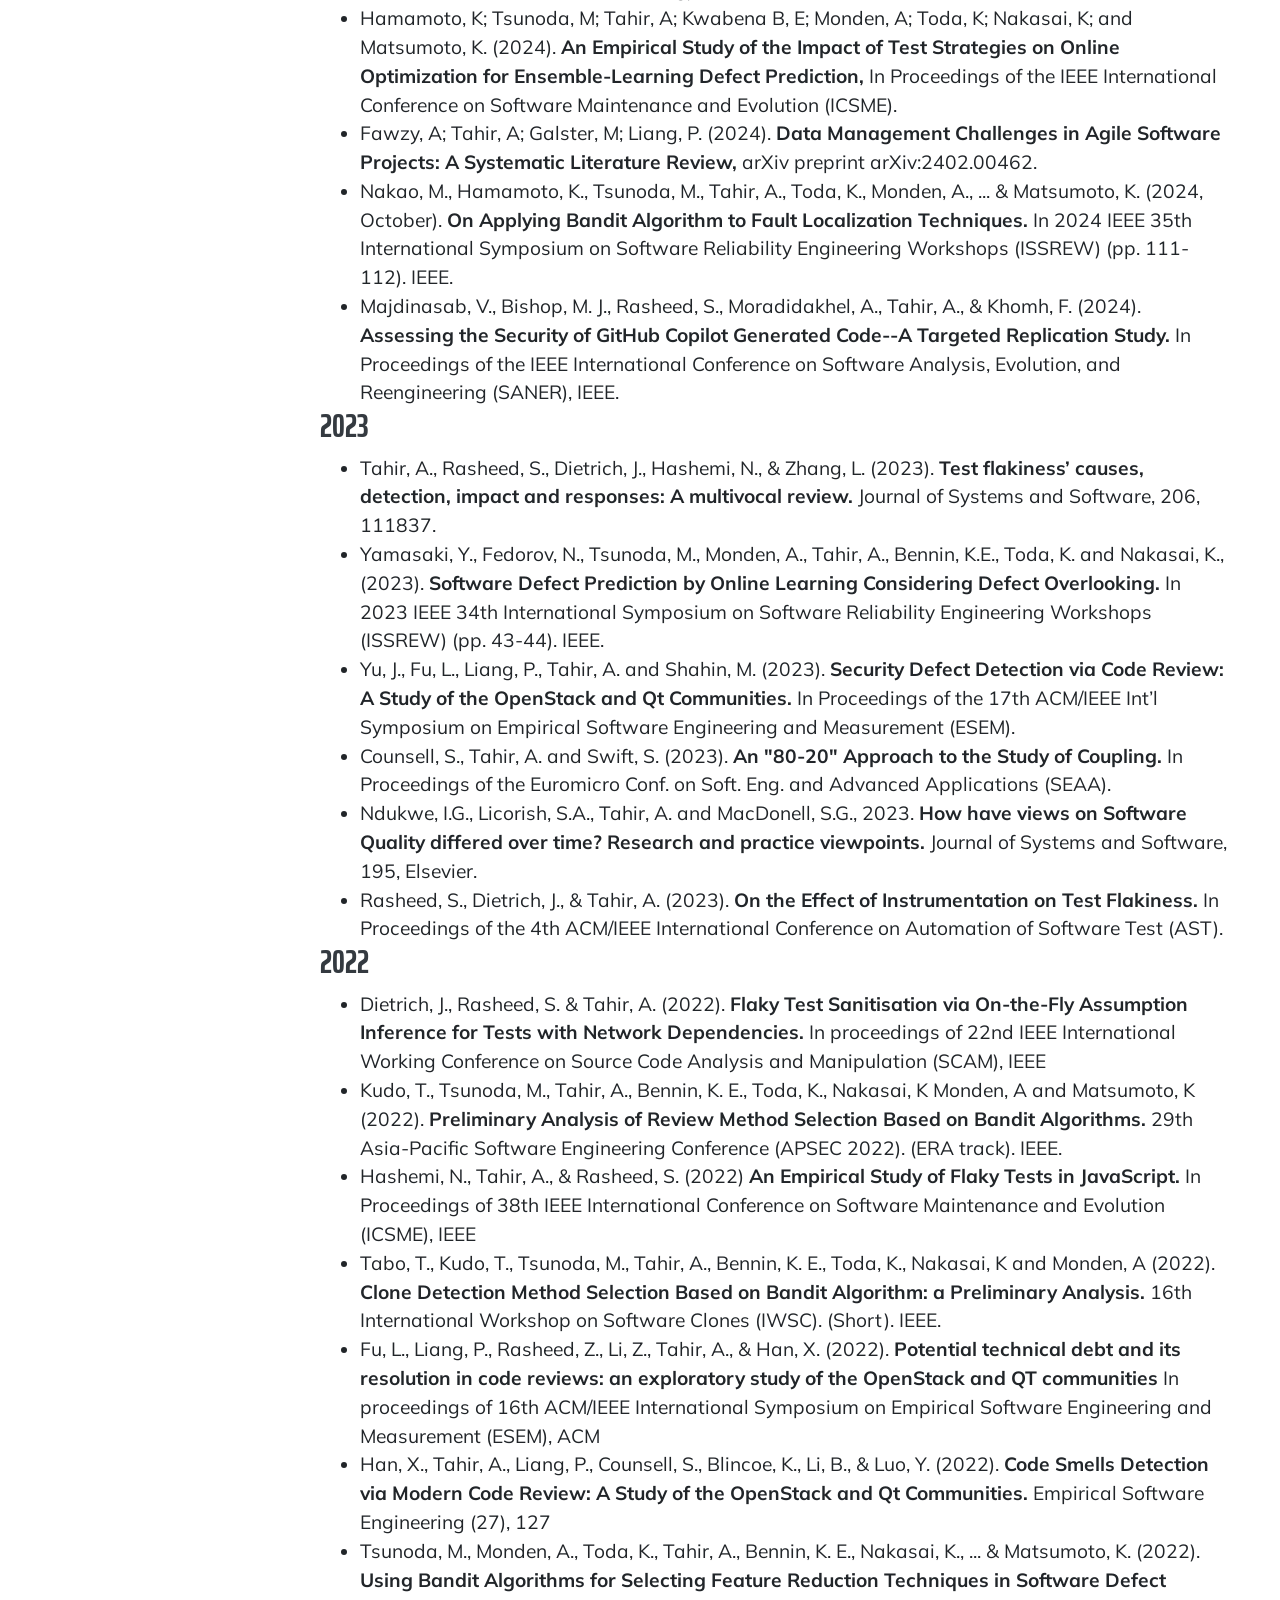
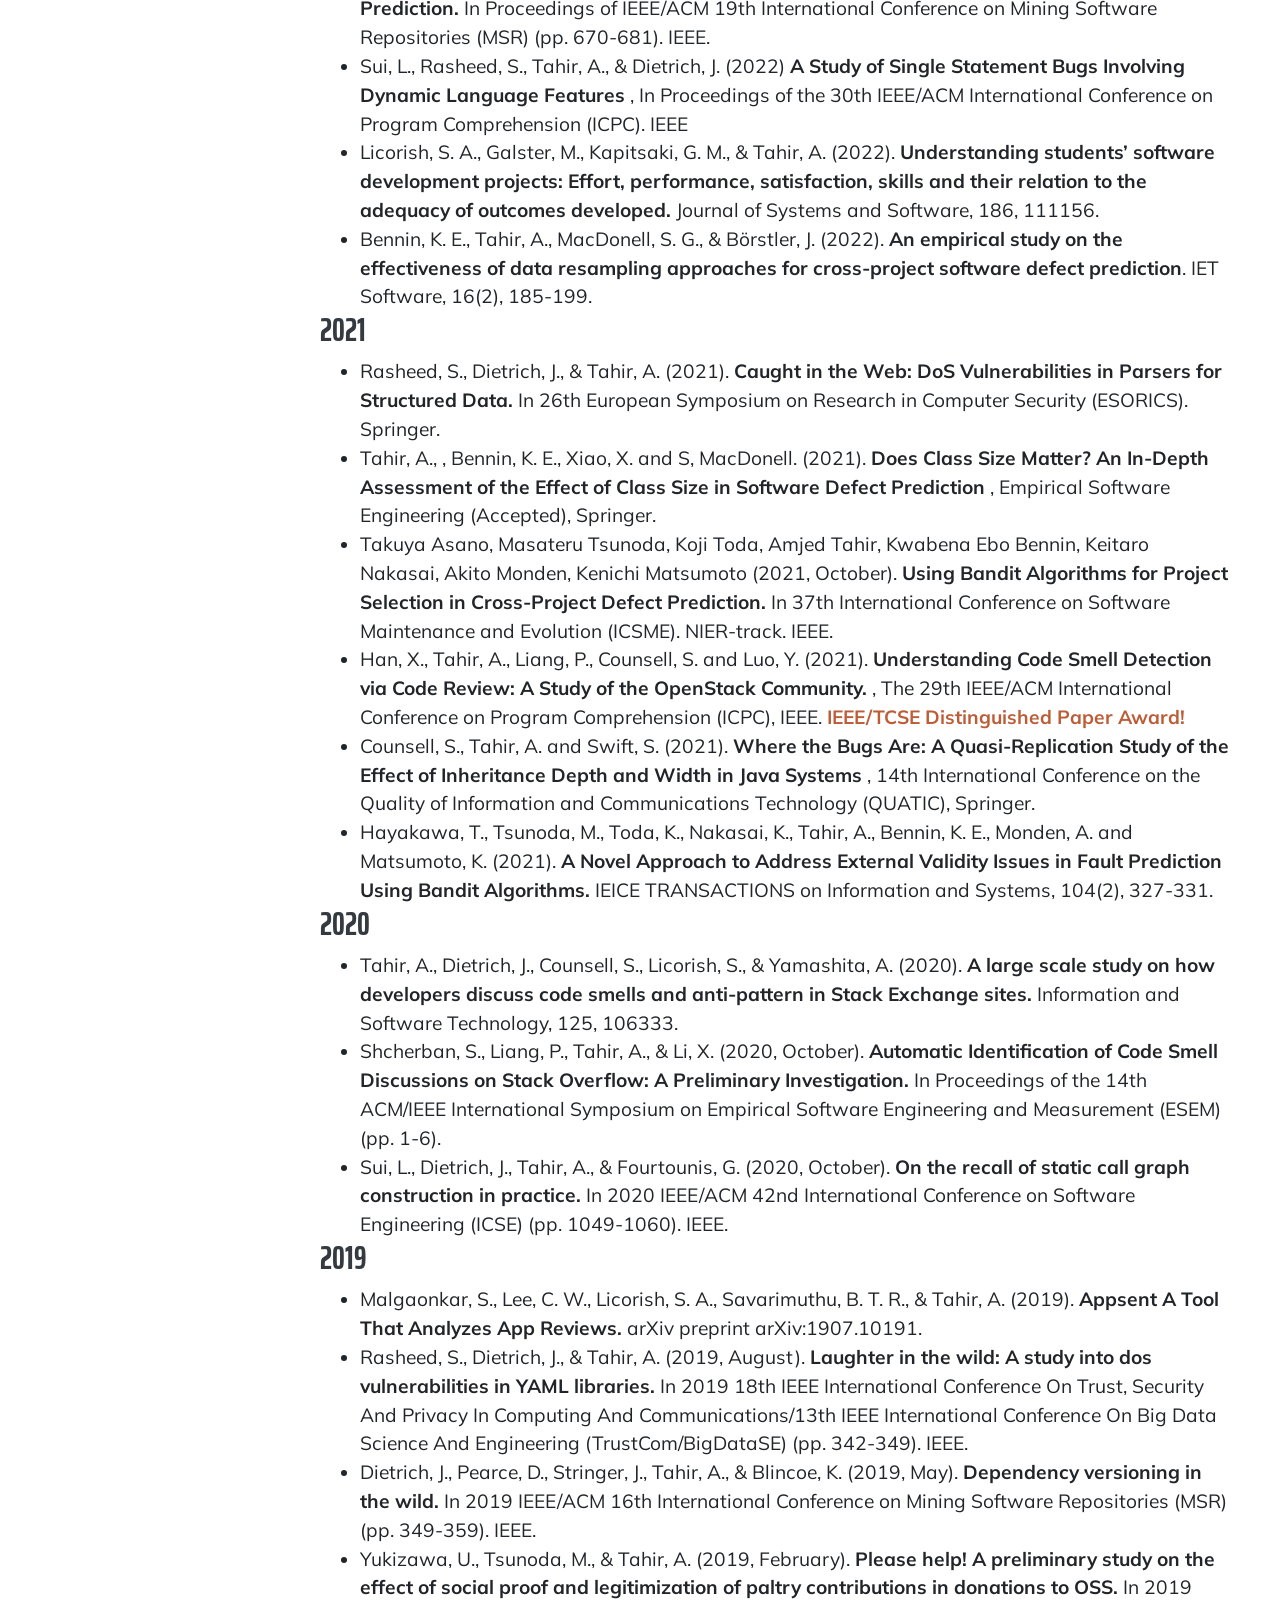
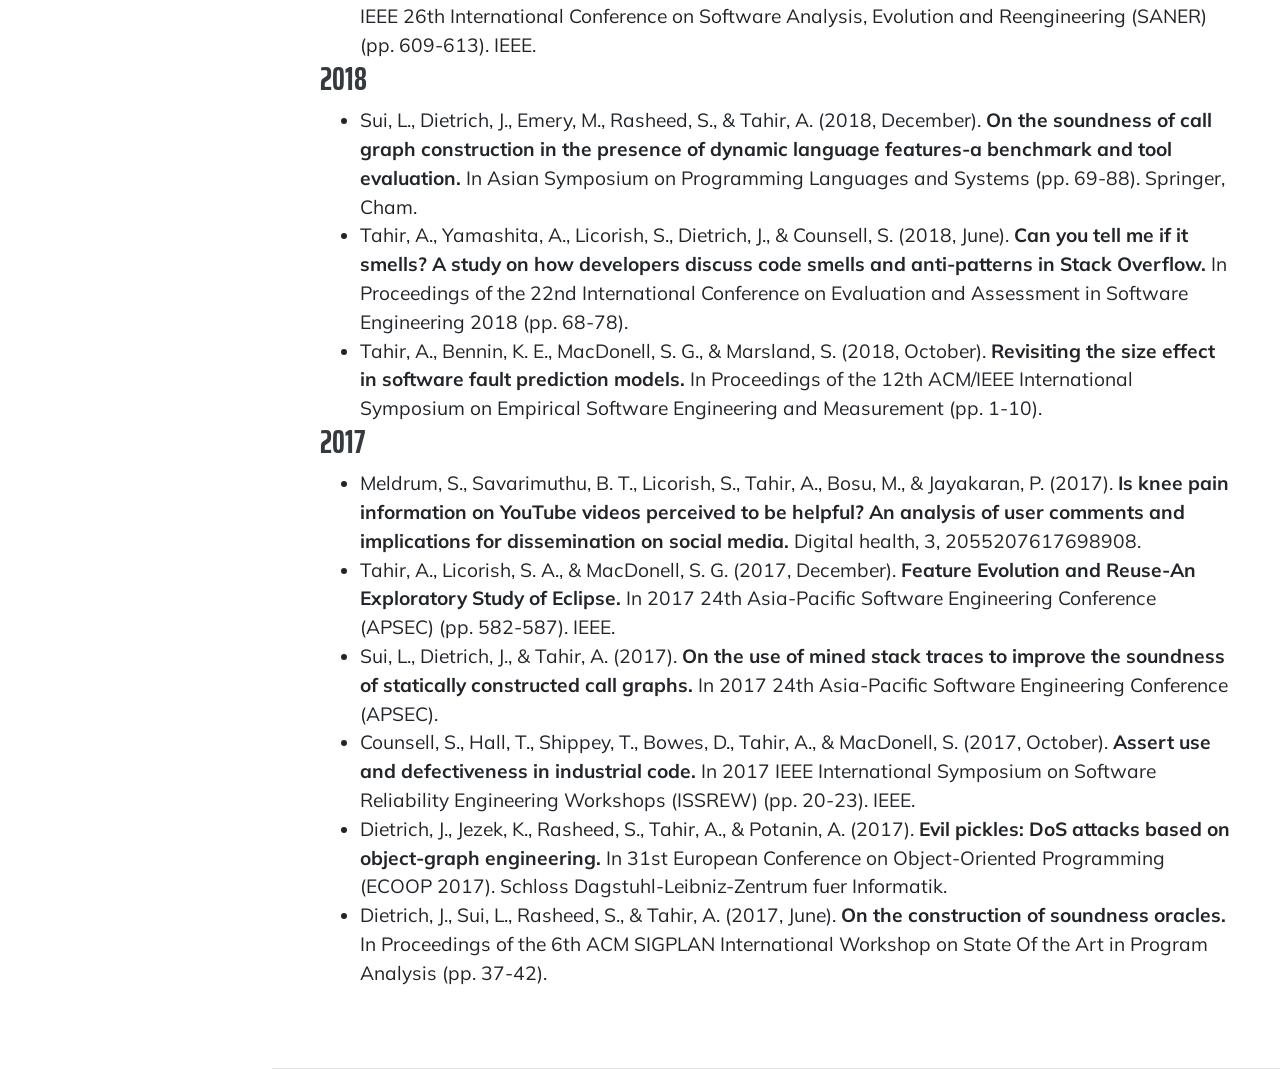
==== commit c8e508d4: "Change profile image format" ====
--- a/index.html
+++ b/index.html
@@ -219,7 +219,7 @@
                             </p>
                         </div>
                         <div class="flex-shrink-0">
-                        <span class="d-none d-lg-block"><img class="img-profile rounded-circle mx-auto mb-2" src="assets/img/Ahmed.png" alt="" /></span>
+                        <span class="d-none d-lg-block"><img class="img-profile rounded-circle mx-auto mb-2" src="assets/img/Ahmed.jpg" alt="" /></span>
                         </div>
                     </div>
 
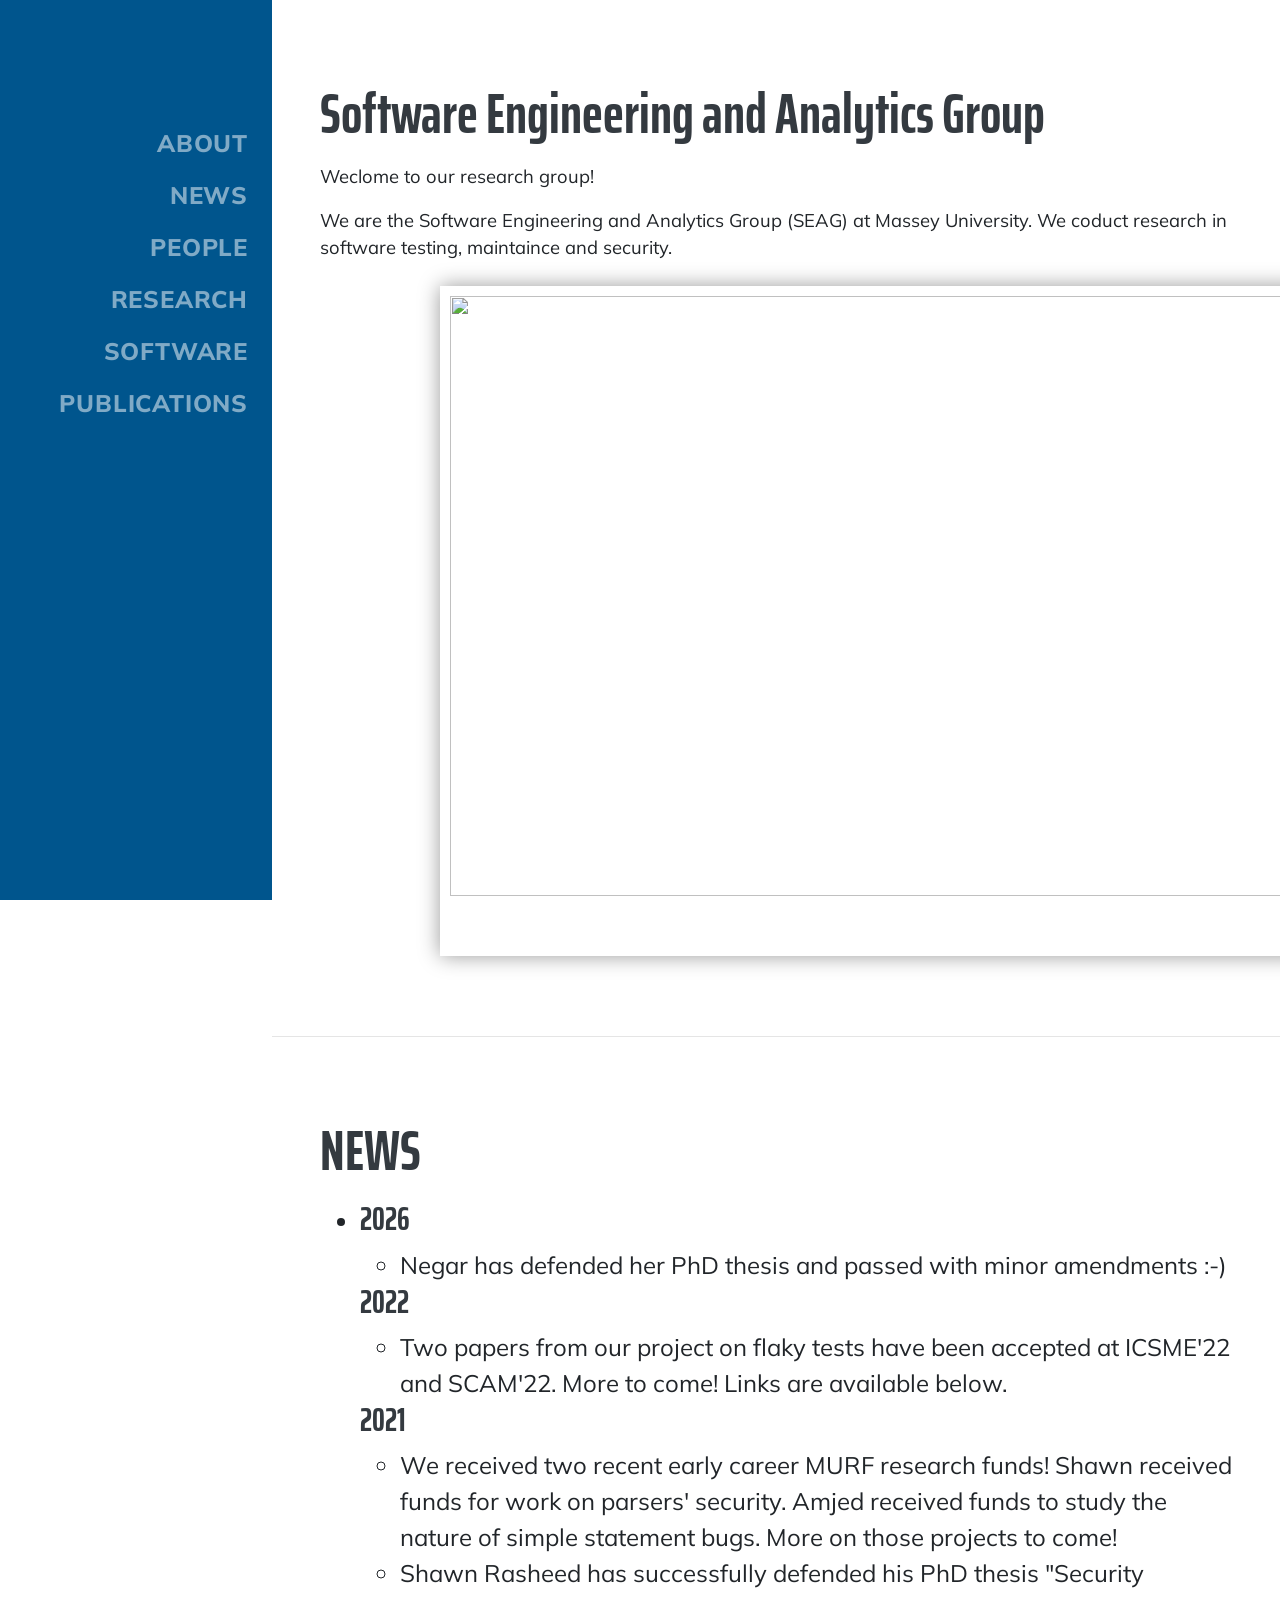
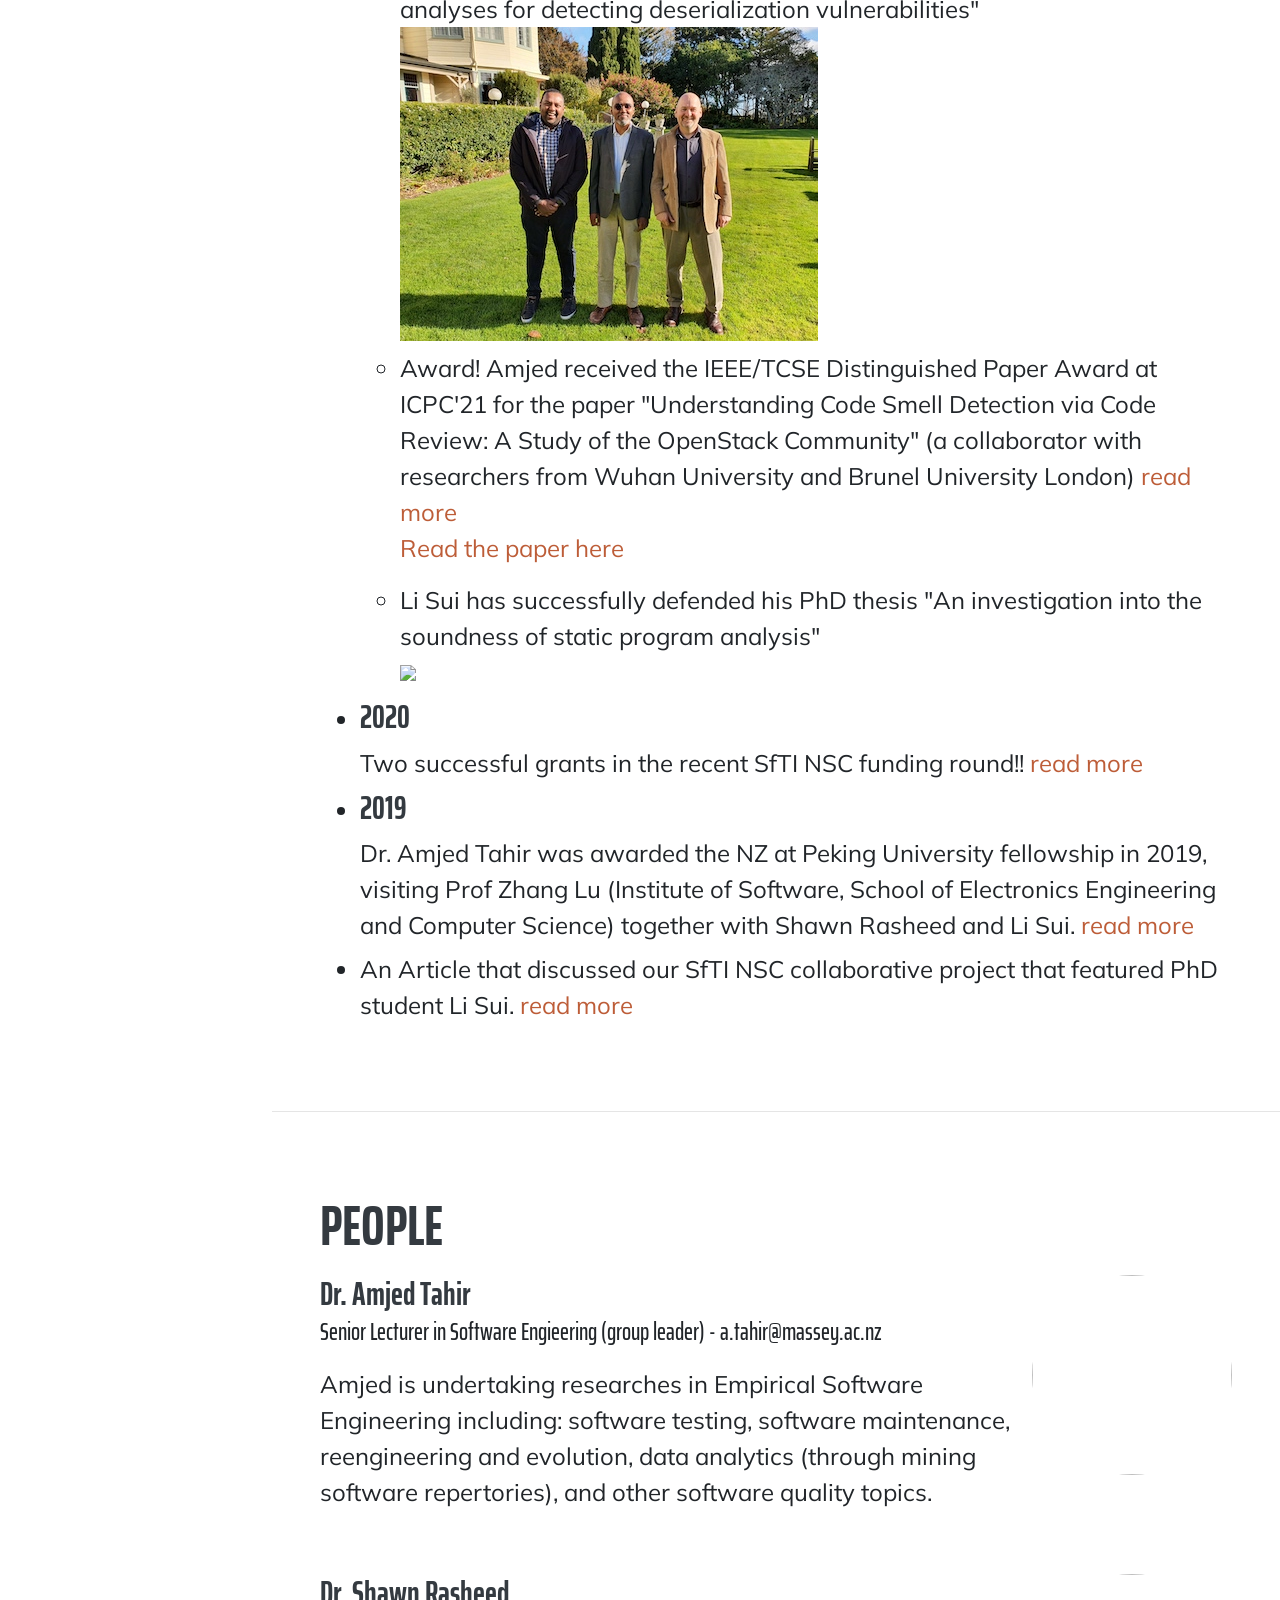
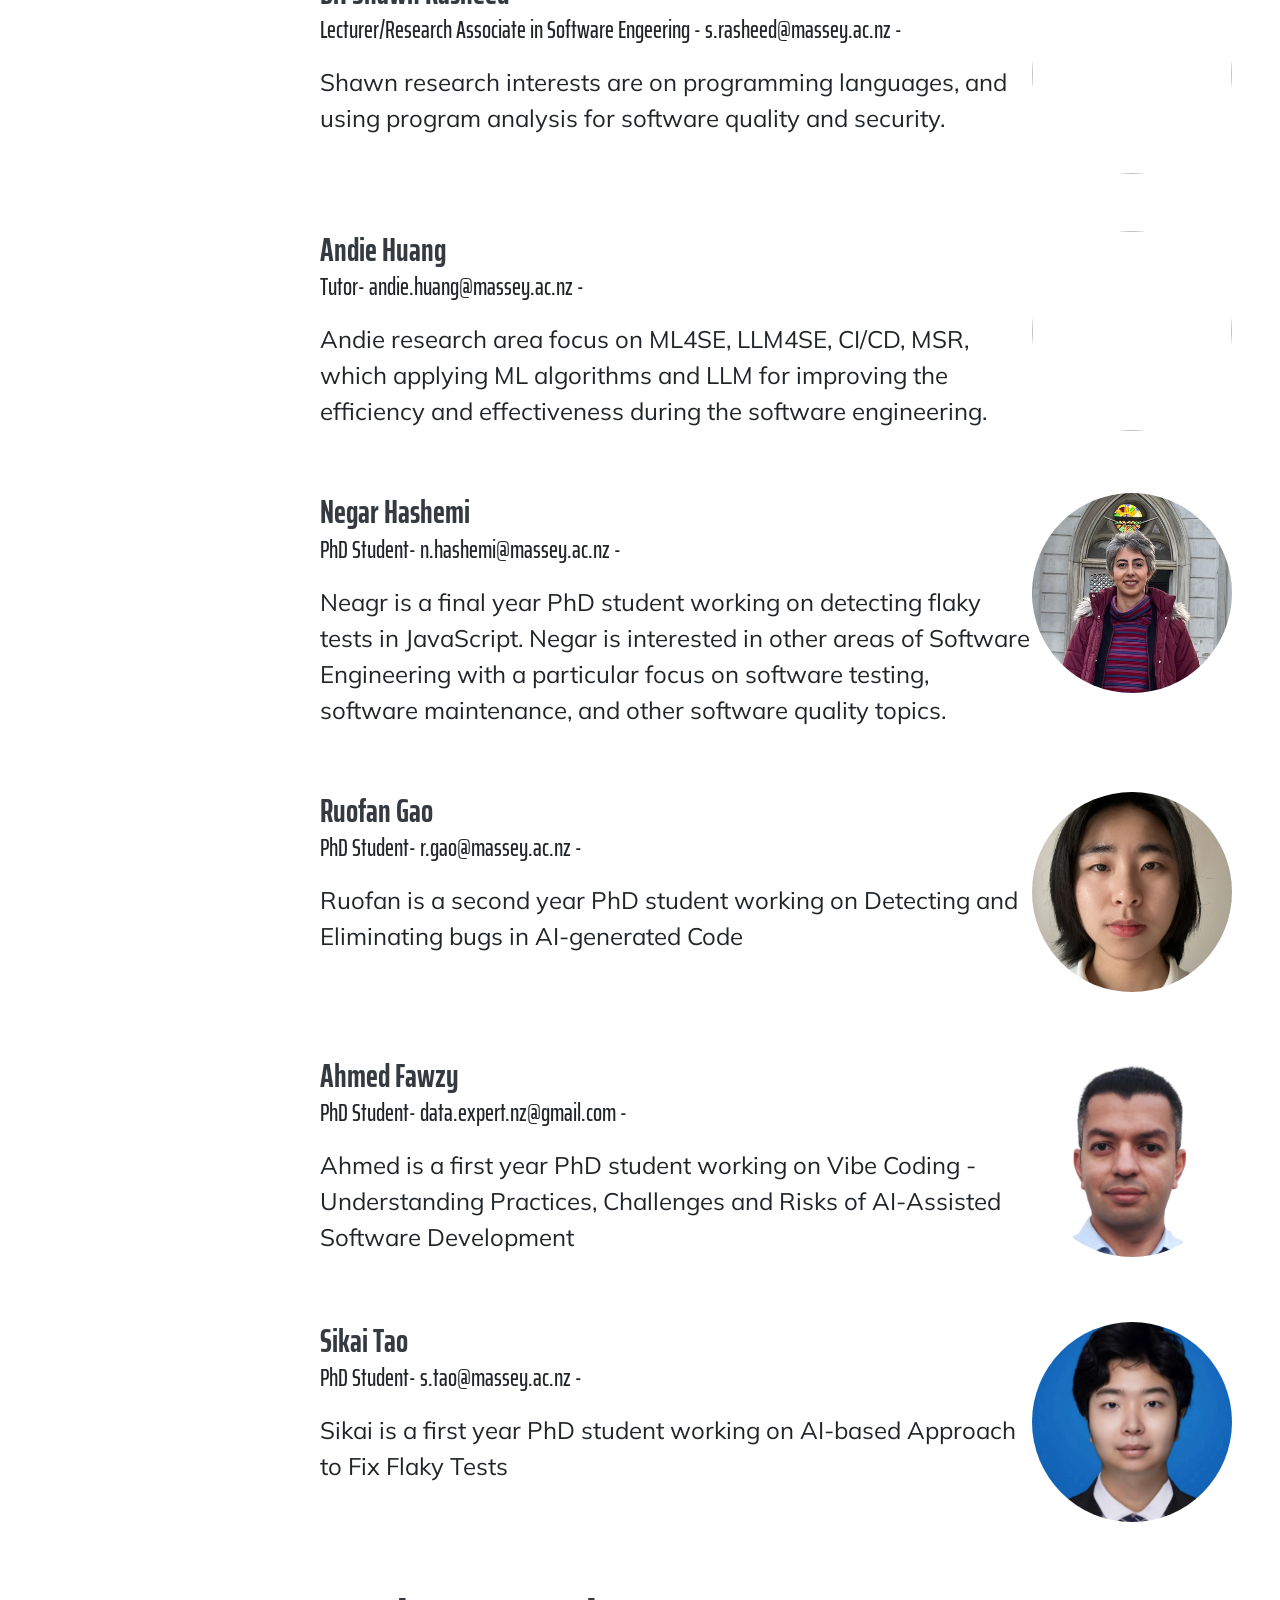
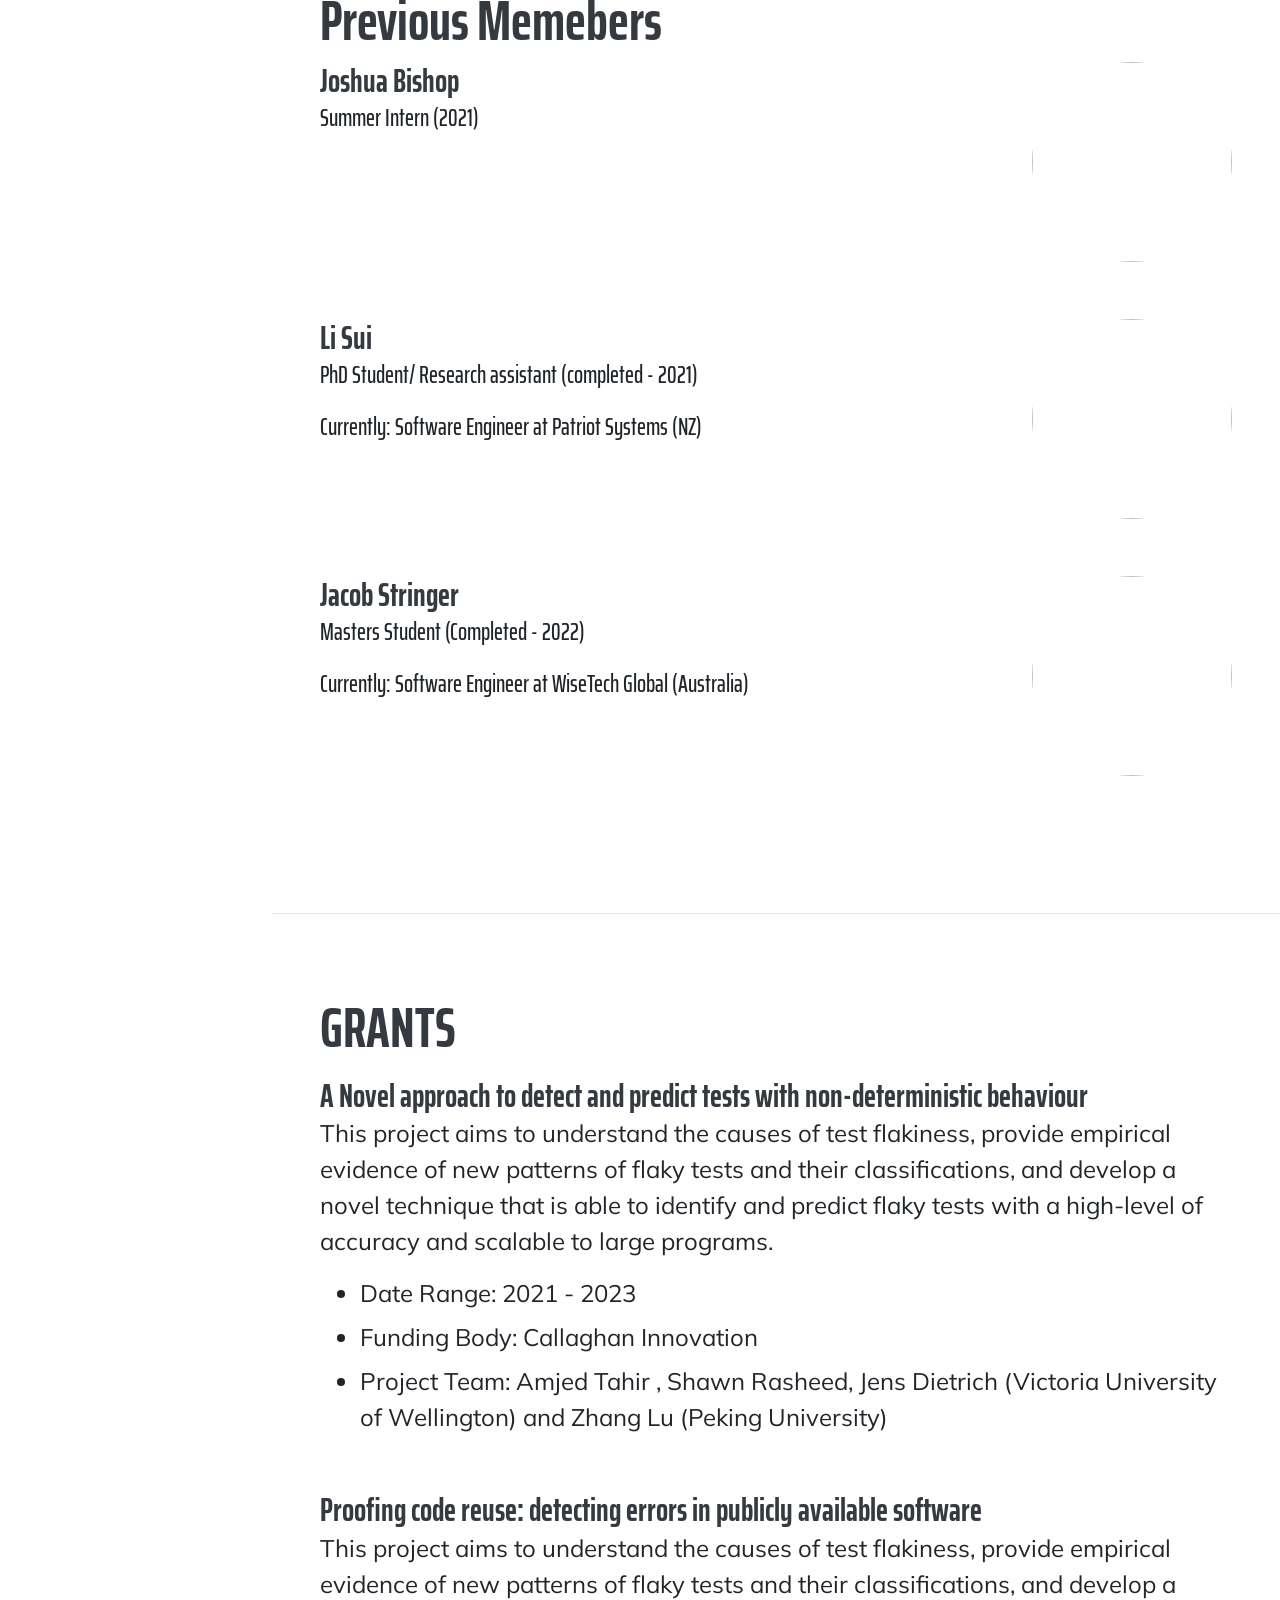
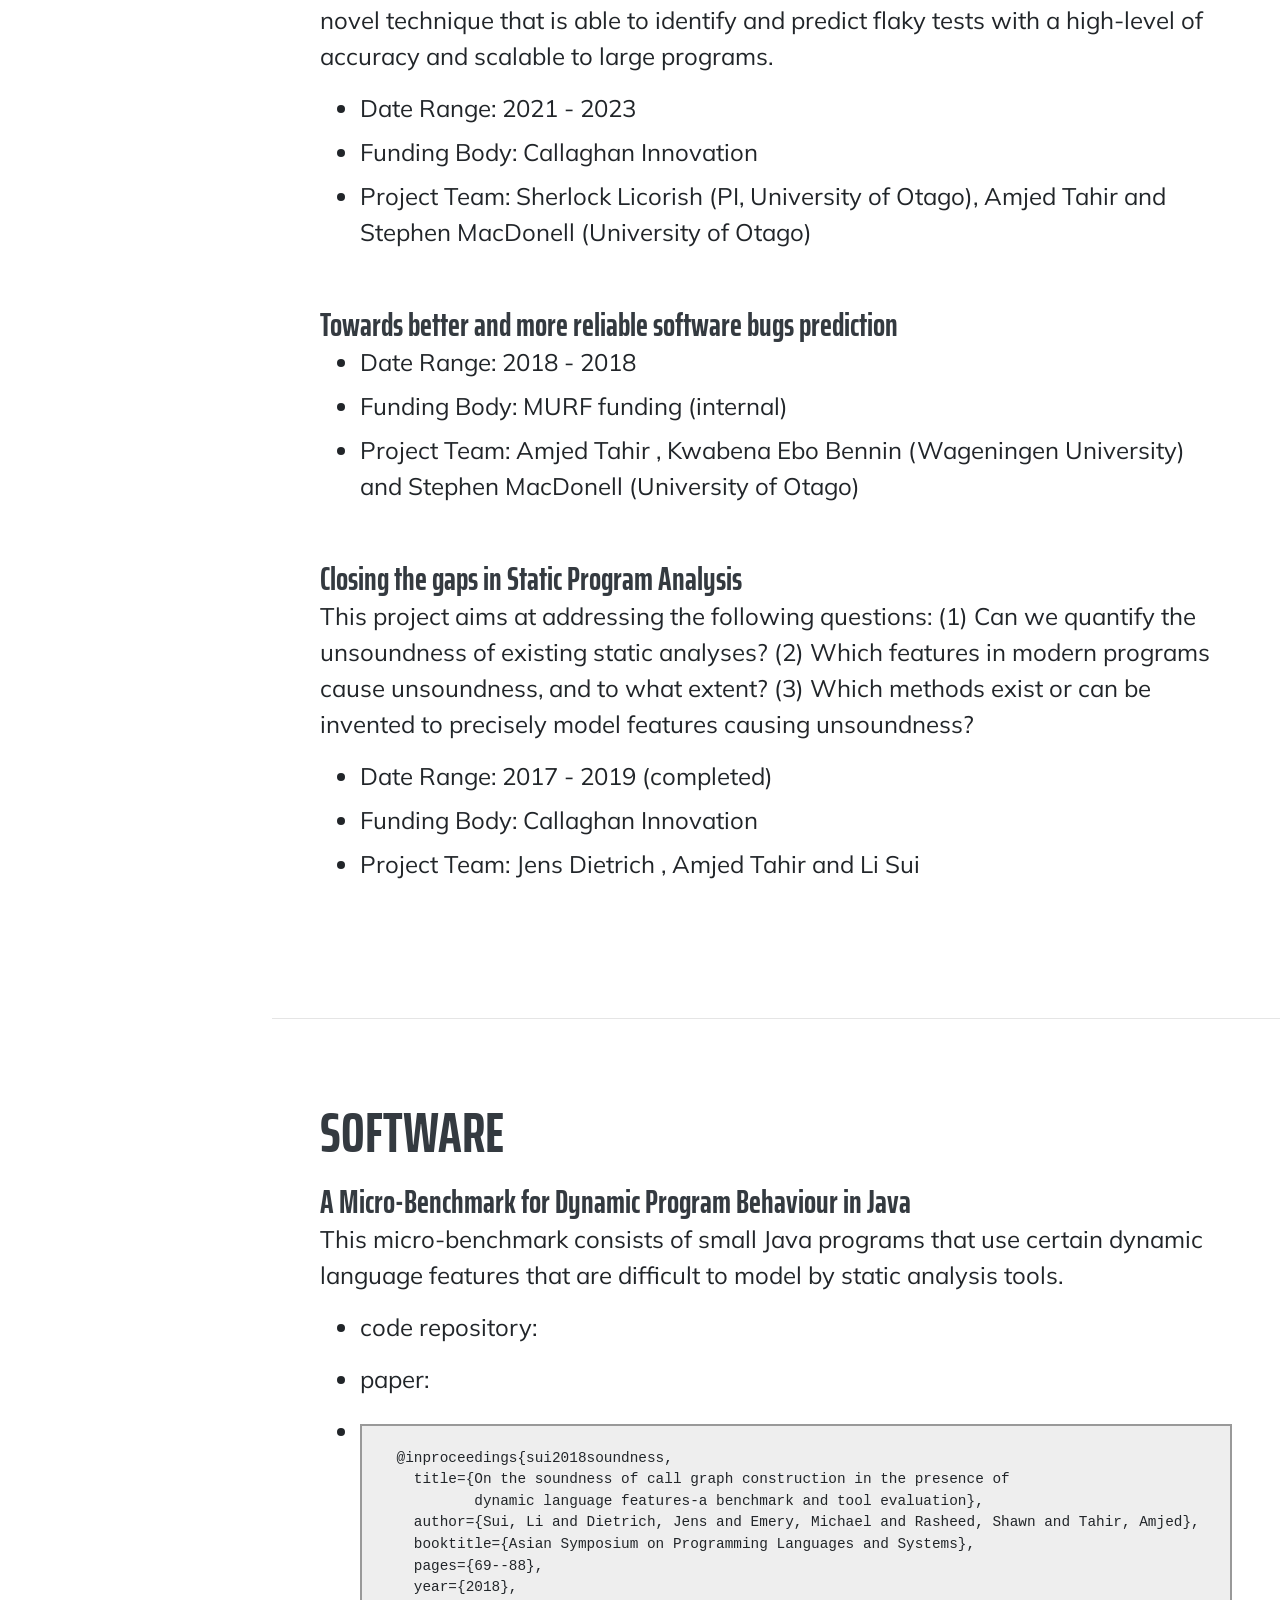
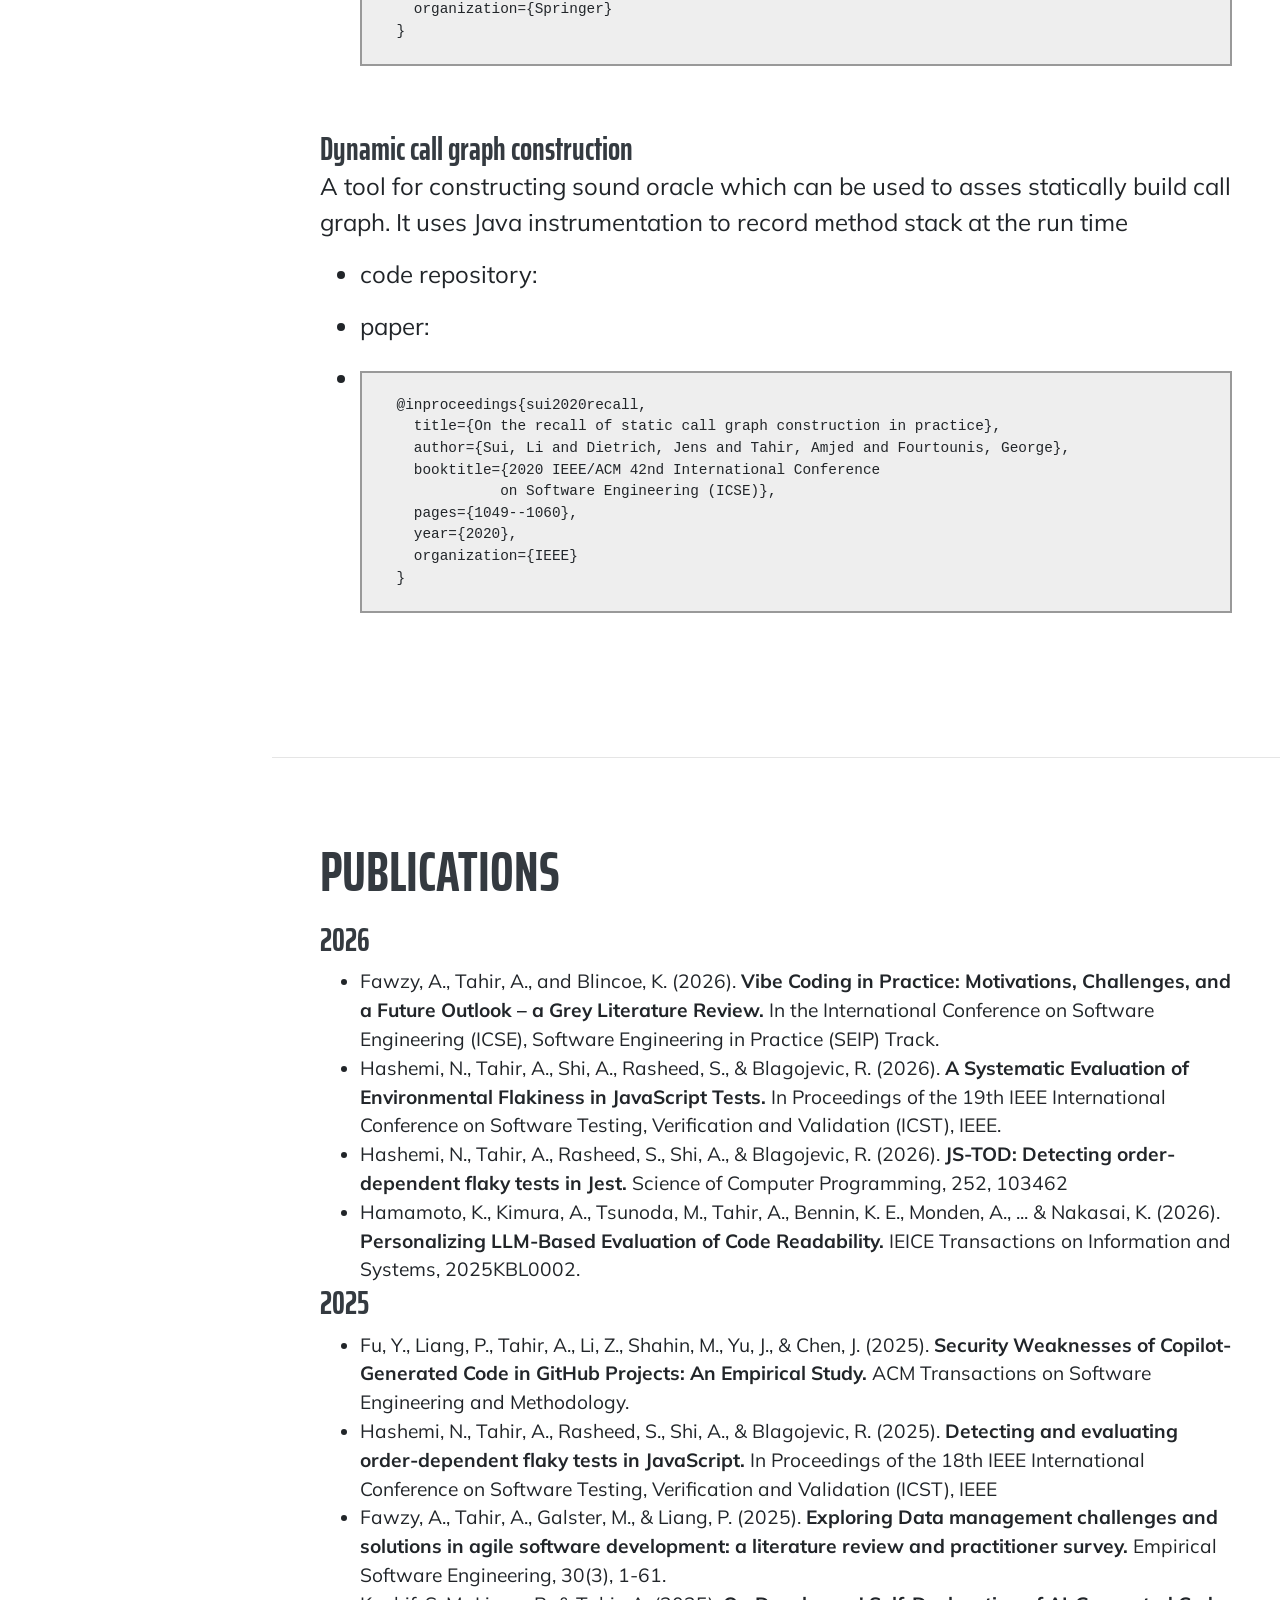
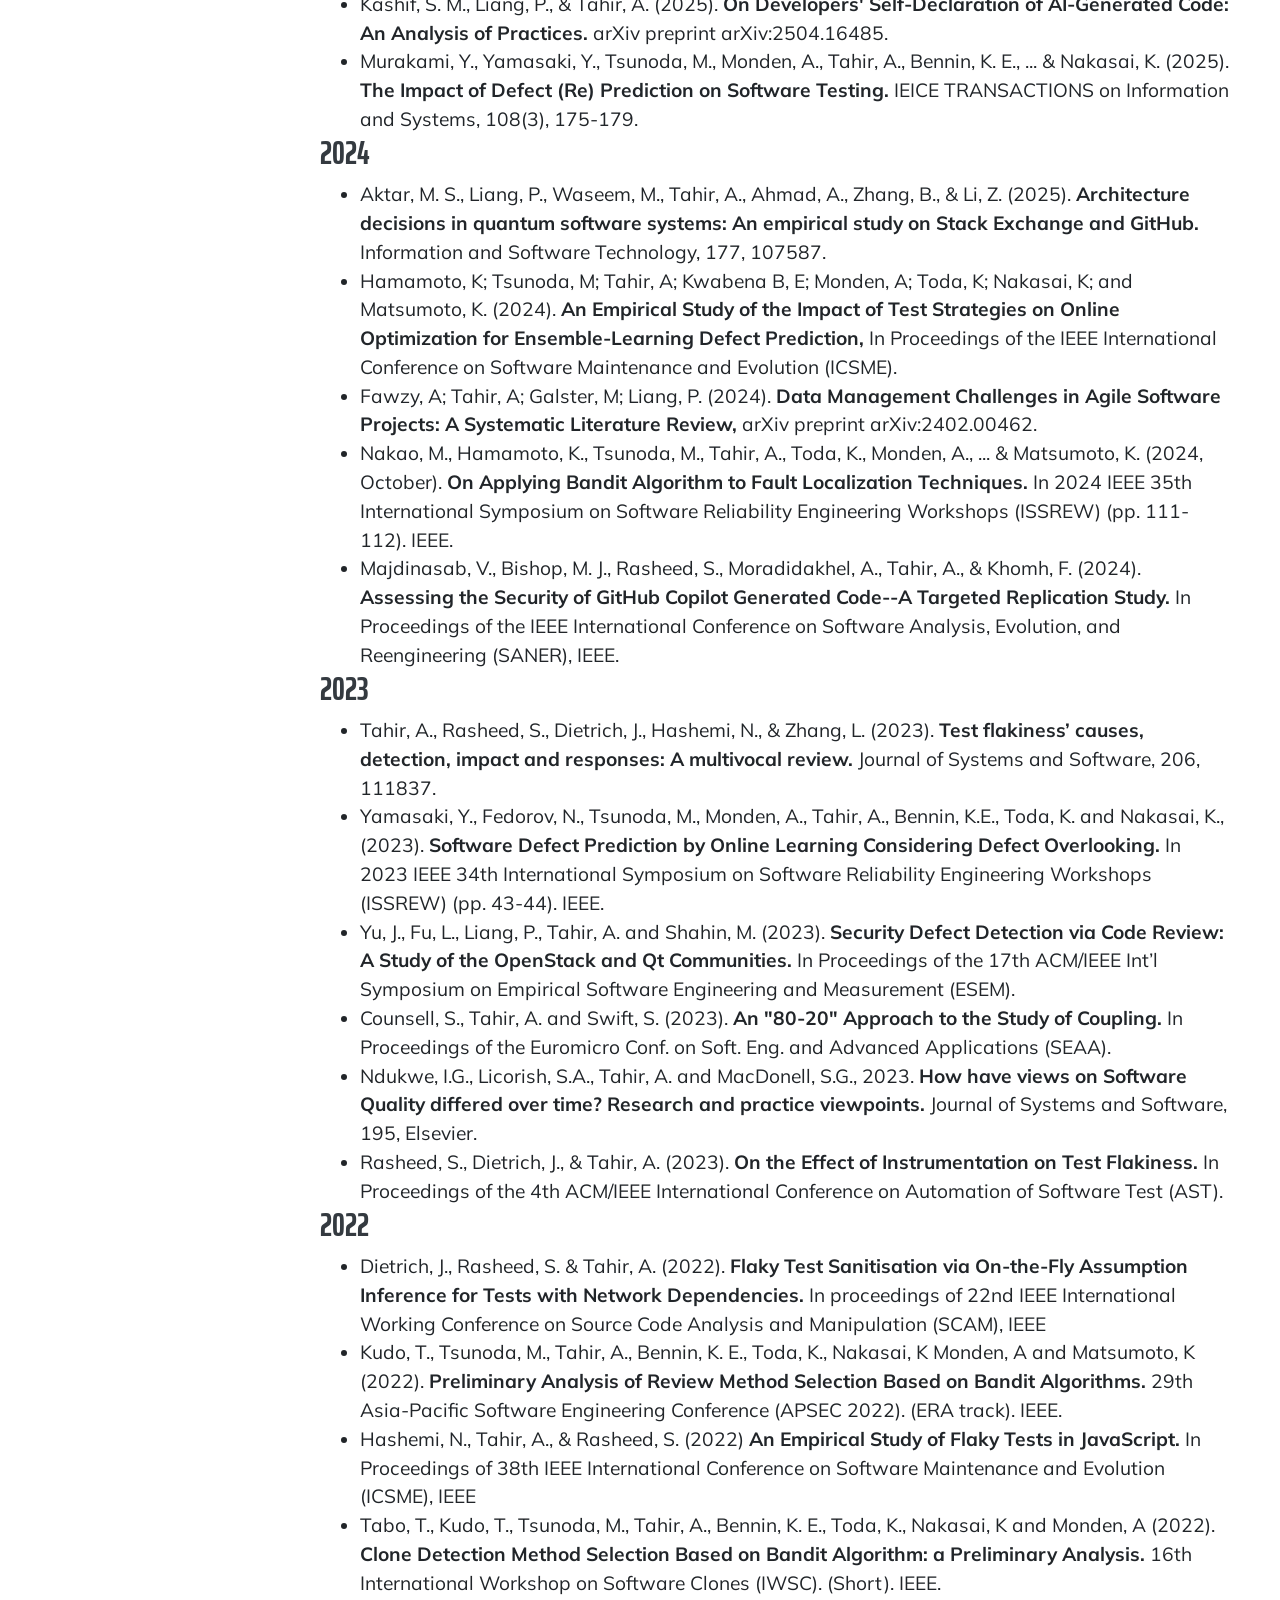
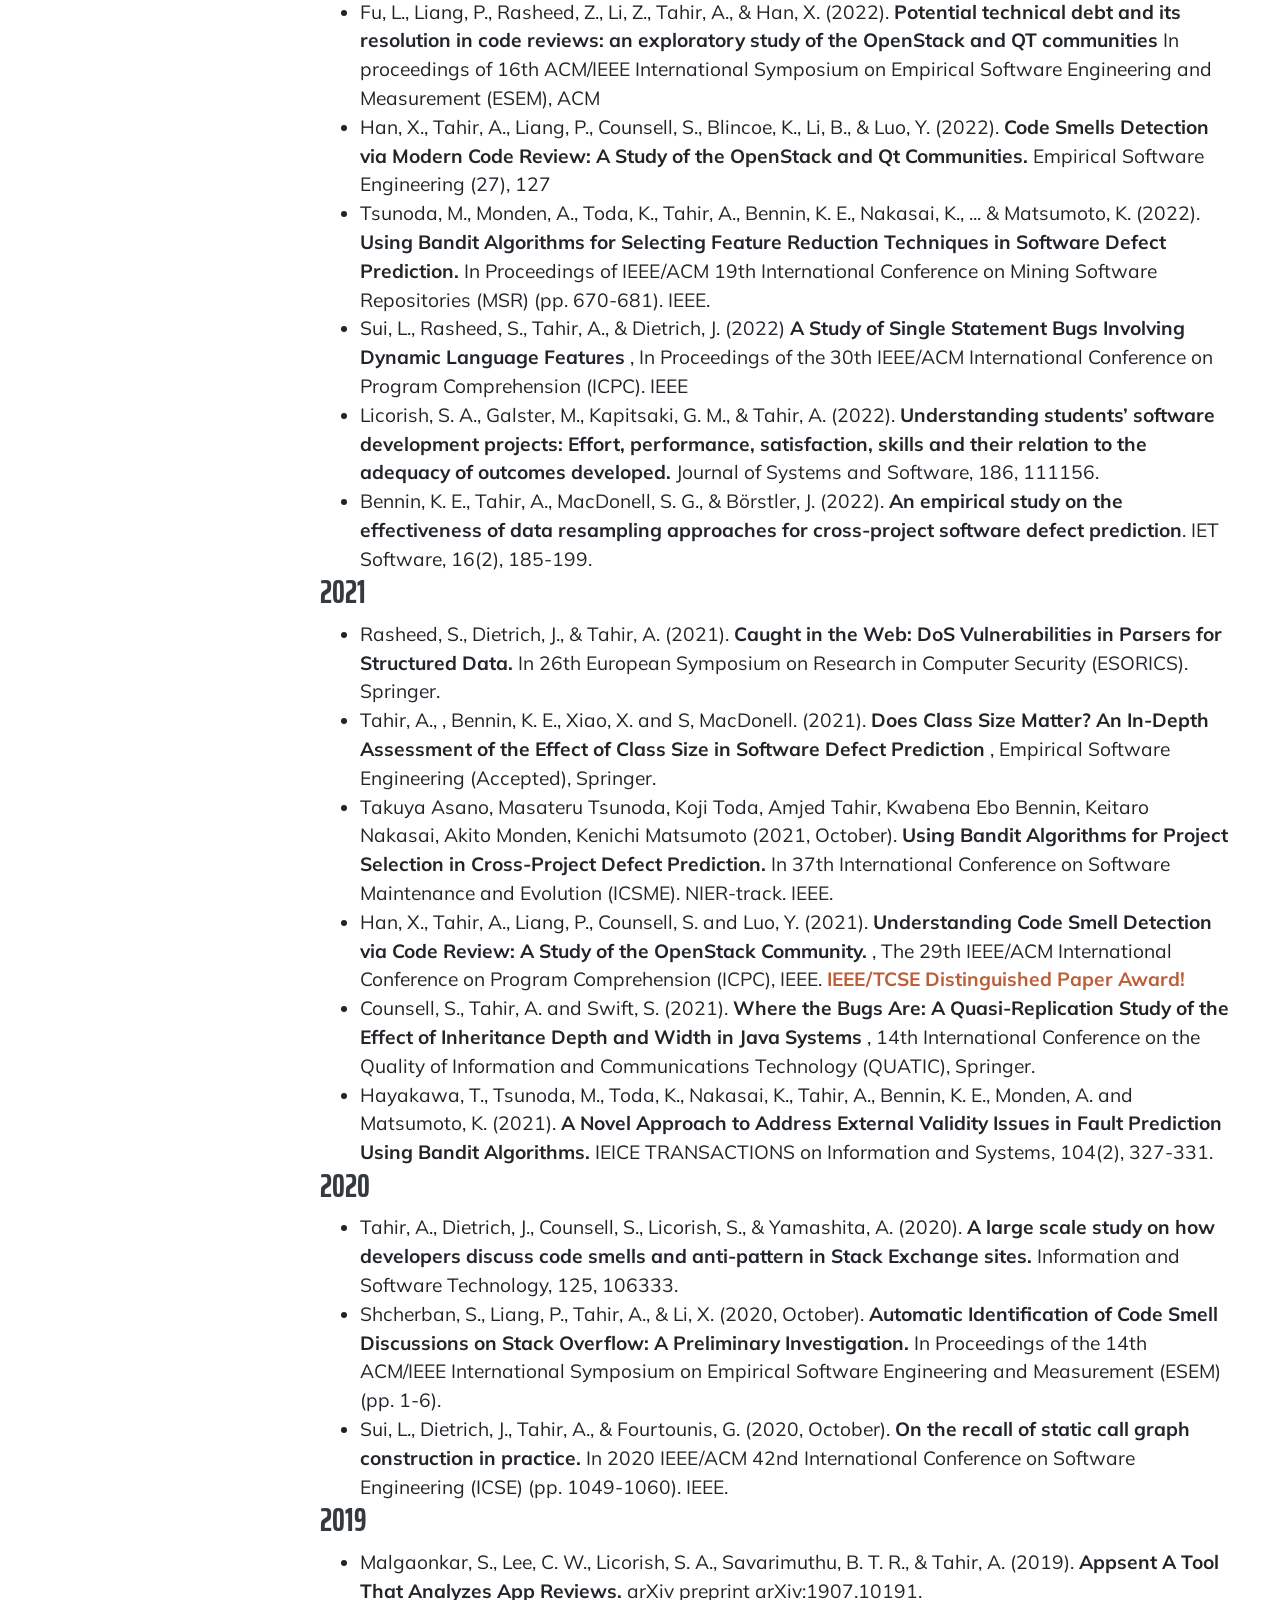
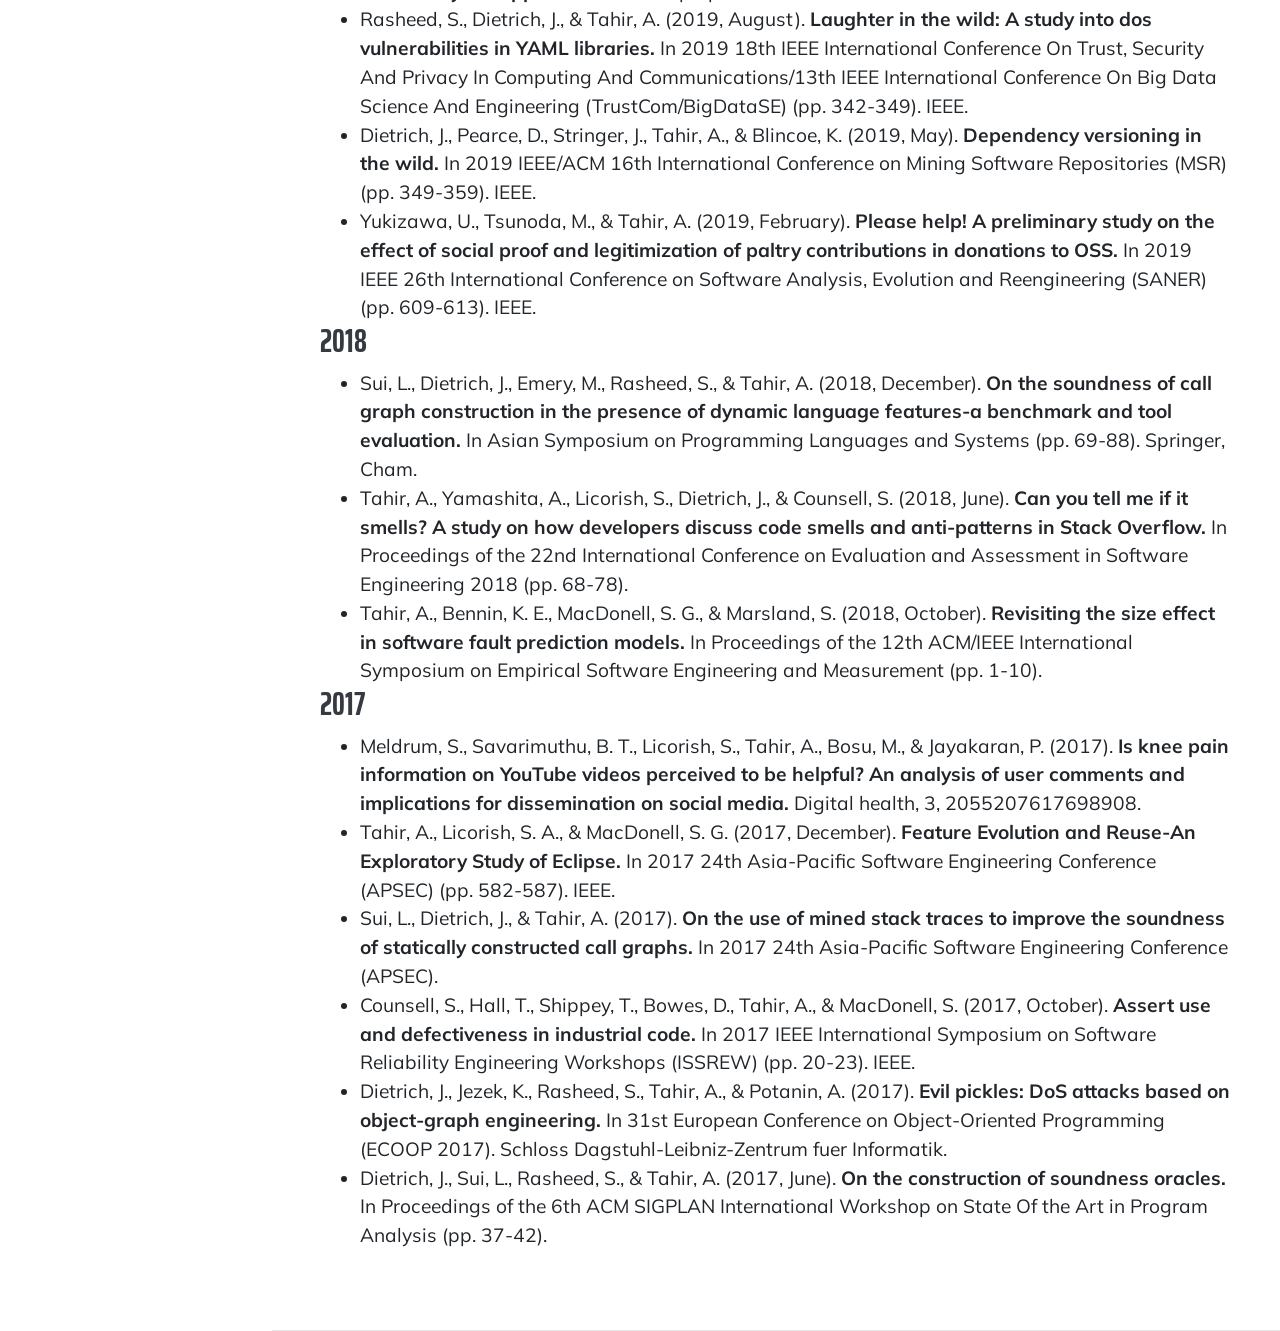
==== commit 4ffbfa94: "Update team member details in index.html Added new team member Andie Huang" ====
--- a/index.html
+++ b/index.html
@@ -175,7 +175,7 @@
                         <div class="flex-grow-1">
                             <h3 class="mb-0"><a href="#" data-toggle="tooltip" data-placement="top" title="#"><i class="fa fa-id-card" aria-hidden="true"></i></a> Dr. Shawn Rasheed</h3>
                             <div class="subheading mb-3">Lecturer/Research Associate in Software Engeering - s.rasheed@massey.ac.nz - </div>
-                            <p>Shawn research interests are on programming languages, and using program analysis for software quality and security..
+                            <p>Shawn research interests are on programming languages, and using program analysis for software quality and security.
                                 <a class="social-icon" href="https://bitbucket.org/unshorn/" data-toggle="tooltip" data-placement="top" title="#"><i class="fab fa-bitbucket"></i></a>
                             </p>
                         </div>
@@ -184,6 +184,19 @@
                         </div>
                     </div>
 
+                    <div class="d-flex flex-column flex-md-row justify-content-between mb-5">
+                        <div class="flex-grow-1">
+                            <h3 class="mb-0"><a href="#" data-toggle="tooltip" data-placement="top" title="#"><i class="fa fa-id-card" aria-hidden="true"></i></a> Andie Huang</h3>
+                            <div class="subheading mb-3">Tutor- andie.huang@massey.ac.nz -</div>
+                            <p>Andie research area focus on ML4SE, LLM4SE, CI/CD, MSR, which applying ML algorithms and LLM for improving the efficiency and effectiveness during the software engineering.
+                                 <a class="social-icon" href="" data-toggle="tooltip" data-placement="top" title=""><i class="fab fa-google"></i></a>
+                            </p>
+                        </div>
+                        <div class="flex-shrink-0">
+                        <span class="d-none d-lg-block"><img class="img-profile rounded-circle mx-auto mb-2" src="assets/img/Andie.jpg" alt="" /></span>
+                        </div>
+                    </div>
+                    
                     <div class="d-flex flex-column flex-md-row justify-content-between mb-5">
                         <div class="flex-grow-1">
                             <h3 class="mb-0"><a href="#" data-toggle="tooltip" data-placement="top" title="#"><i class="fa fa-id-card" aria-hidden="true"></i></a> Negar Hashemi</h3>
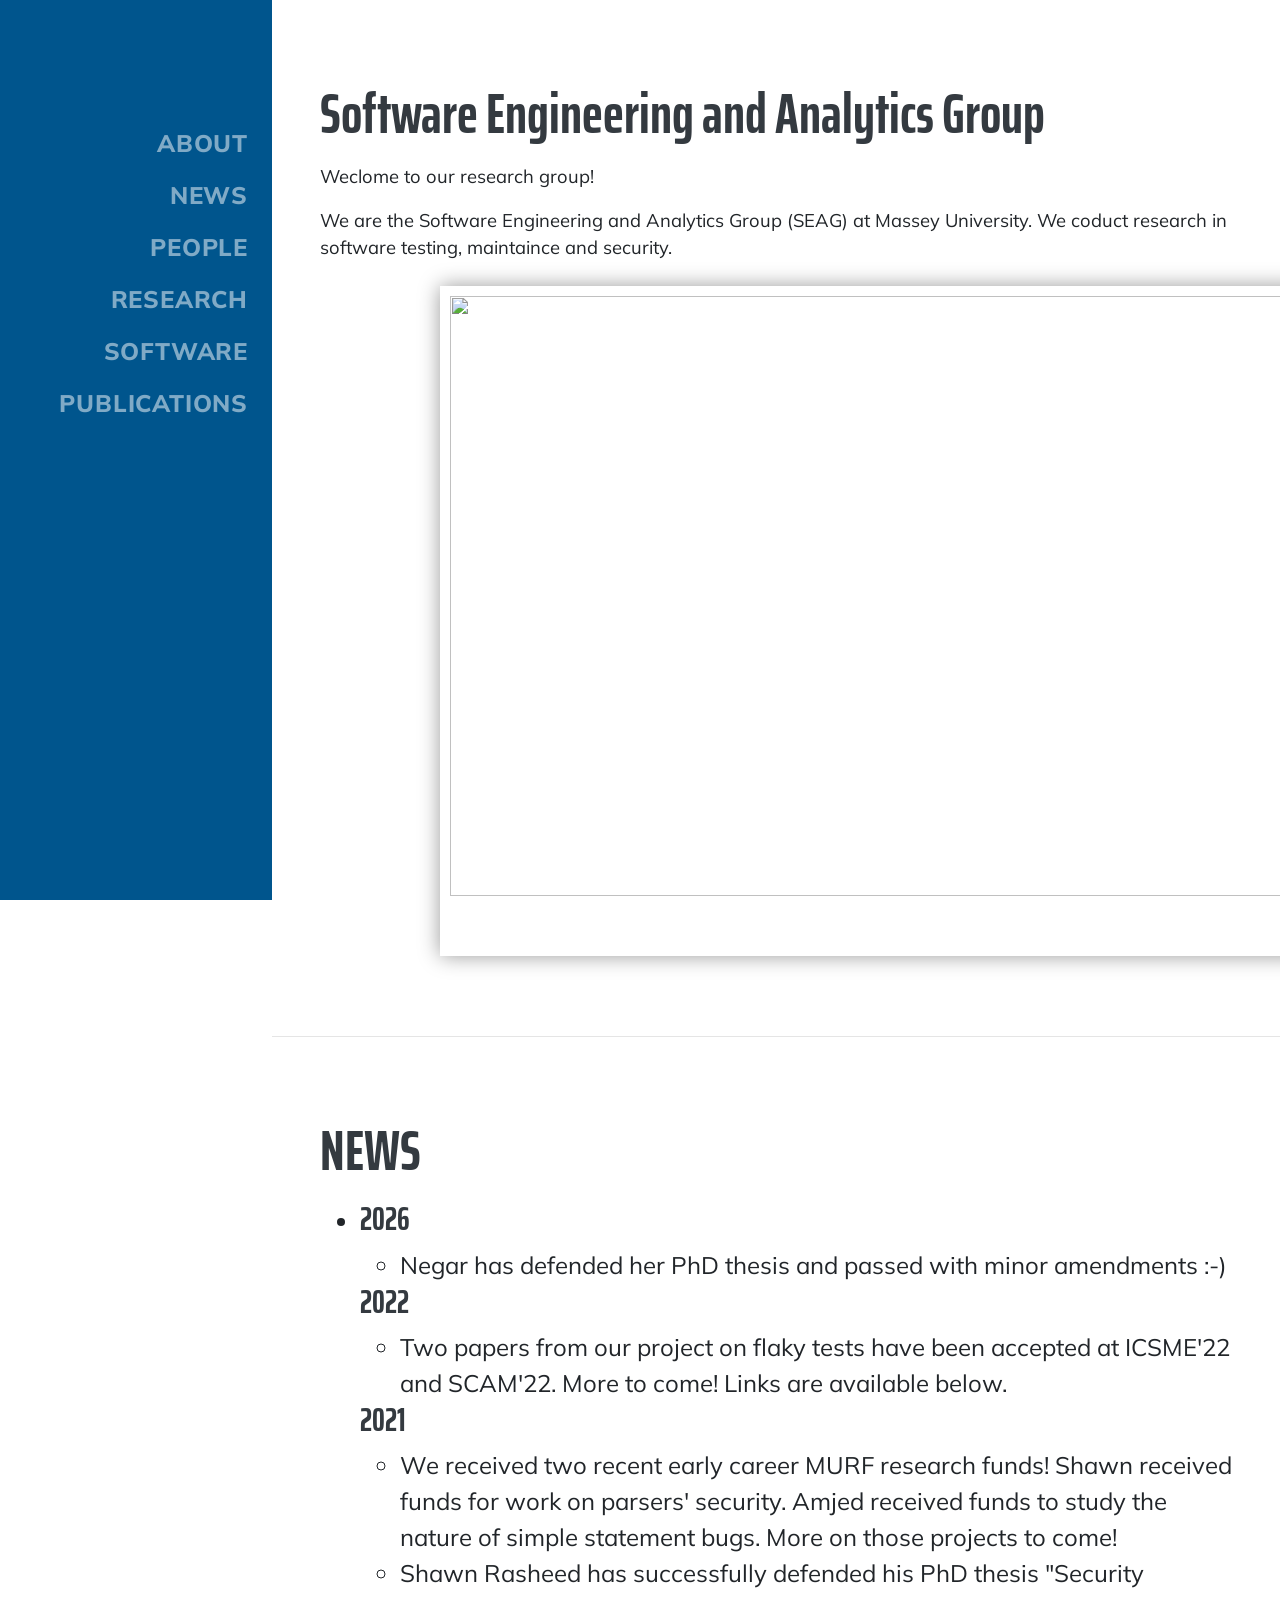
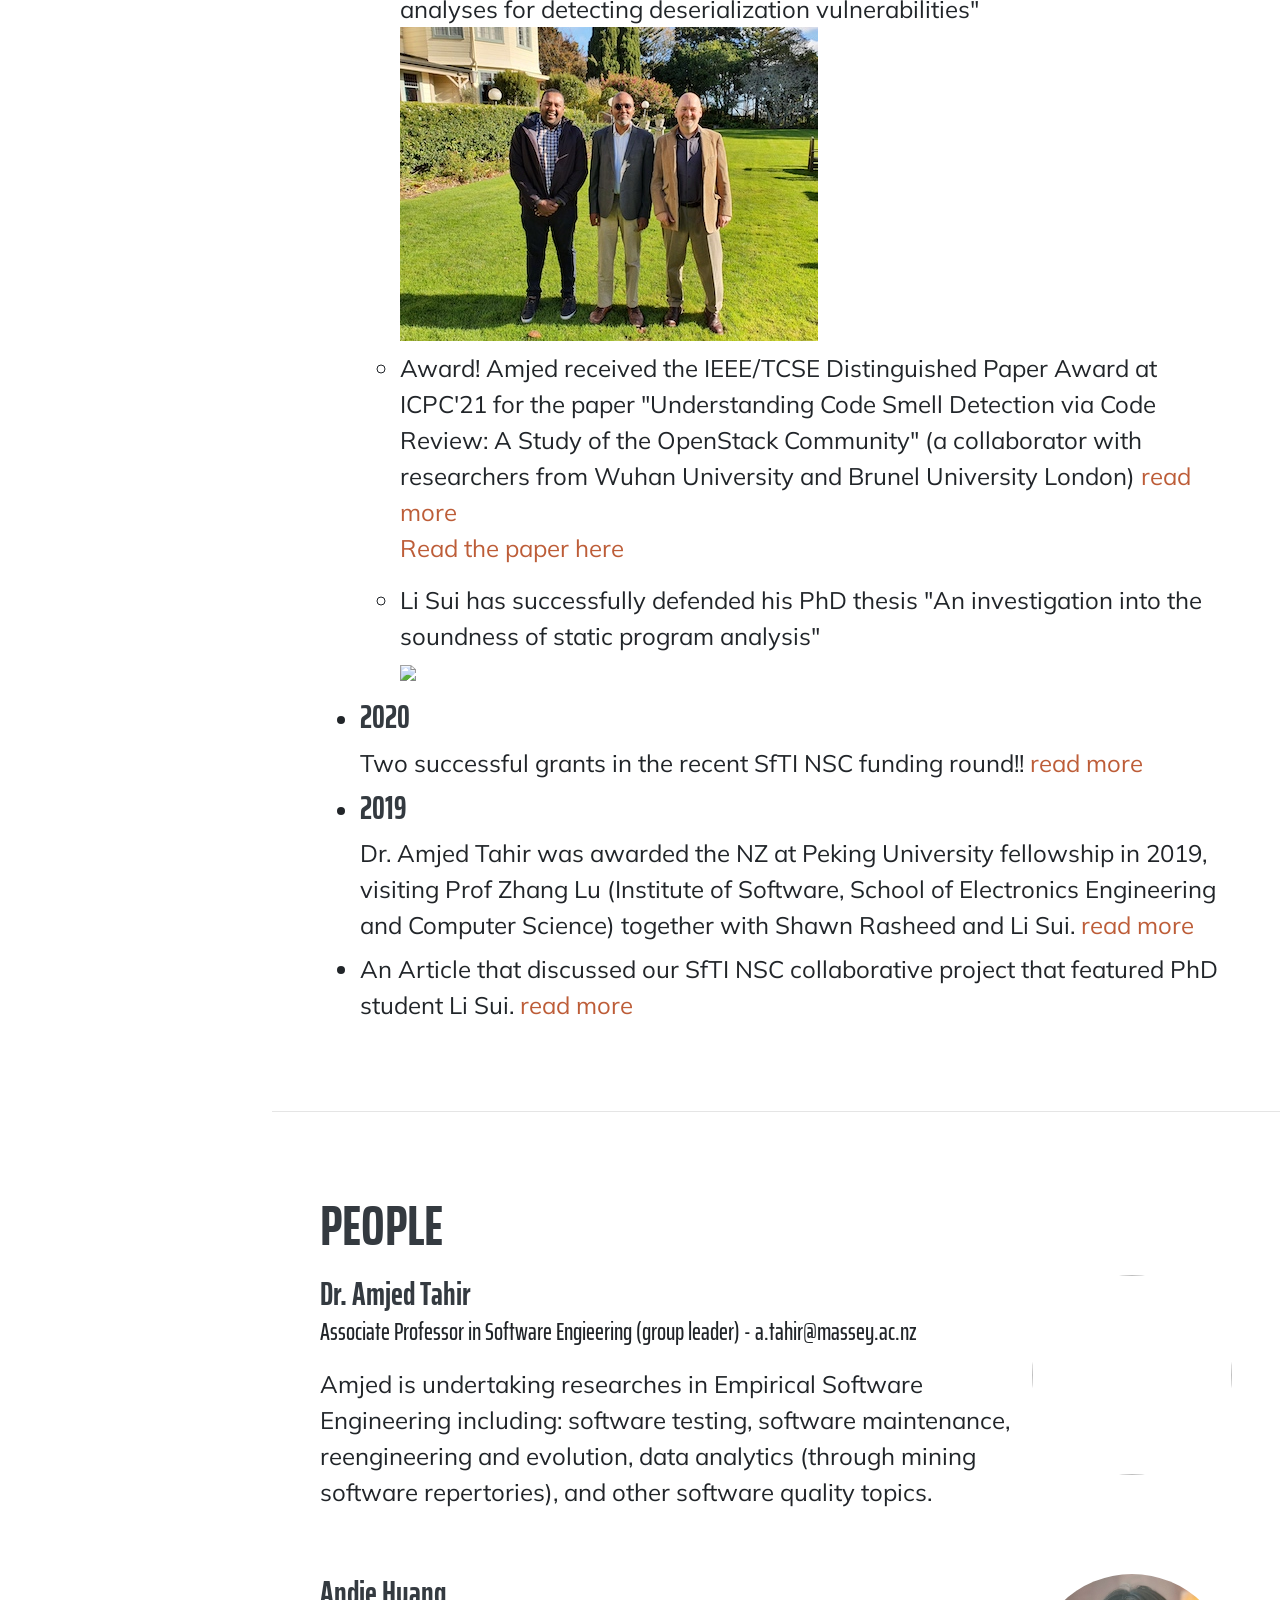
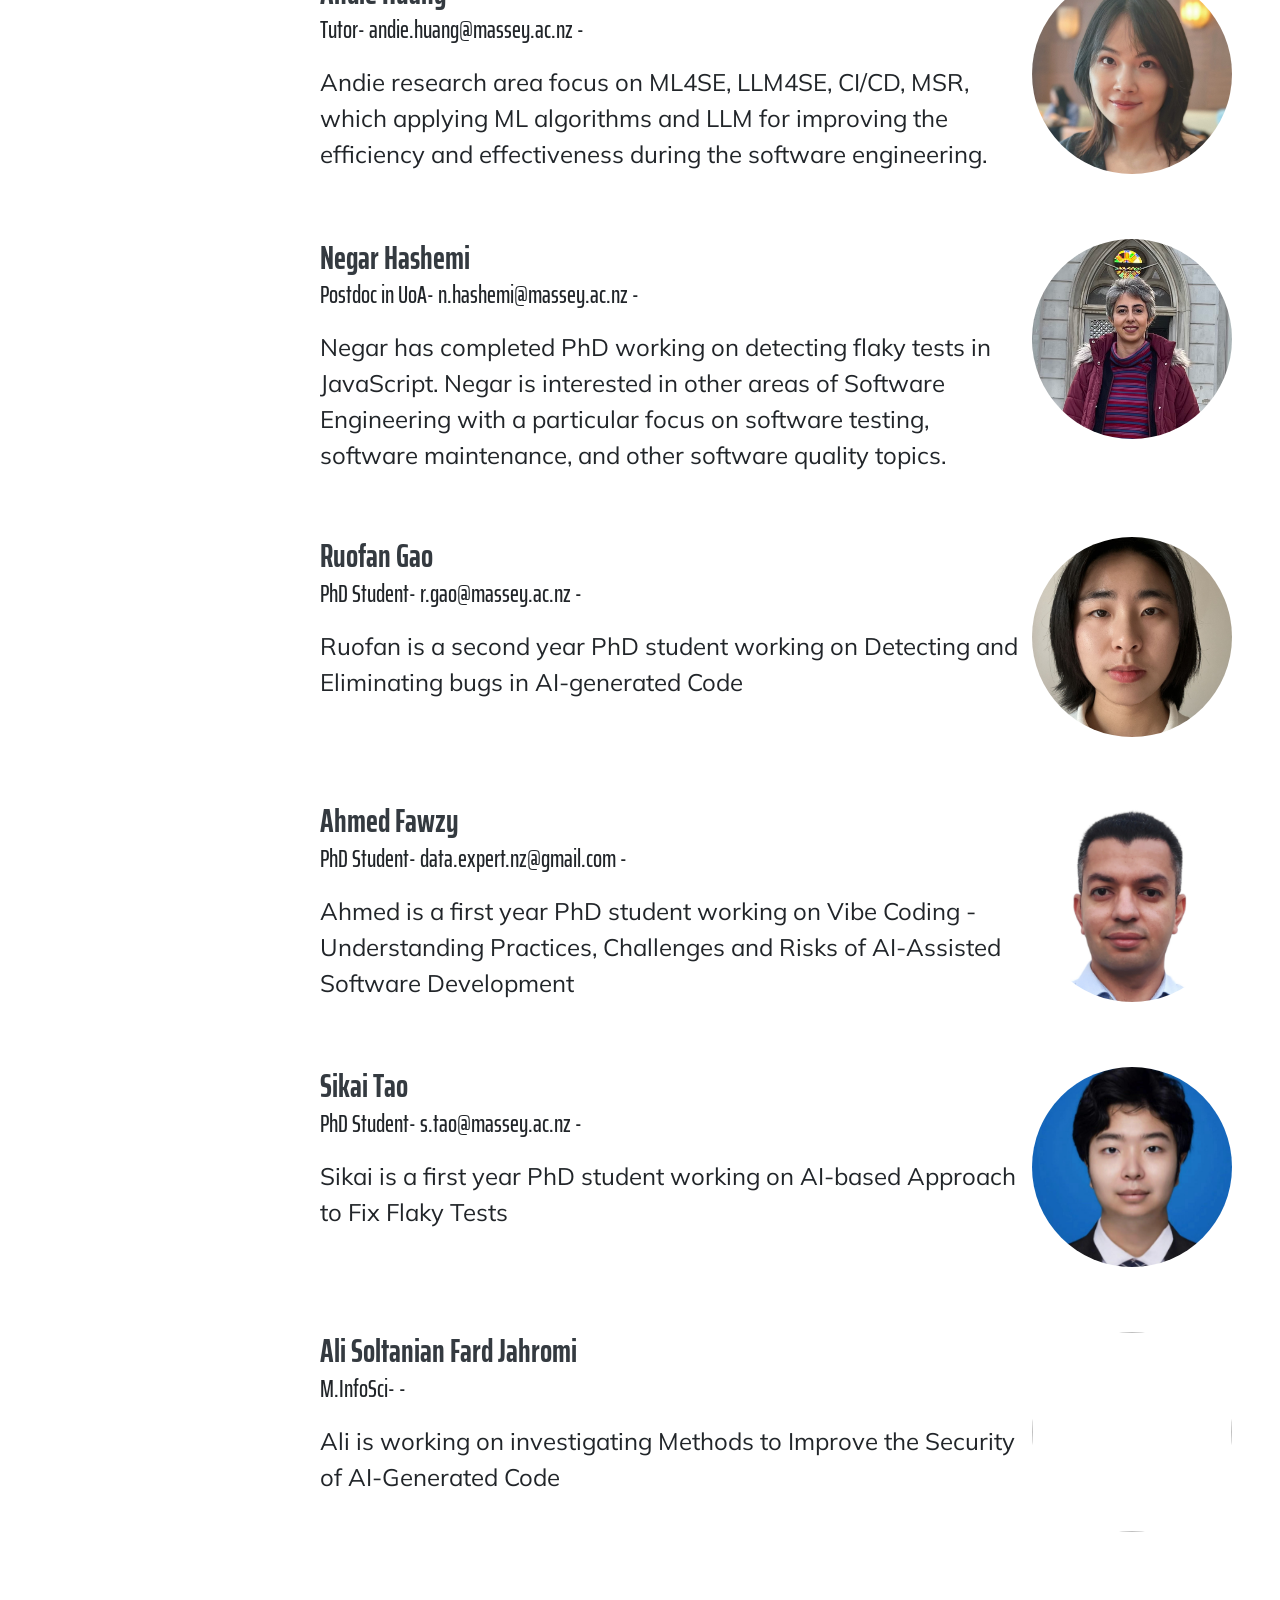
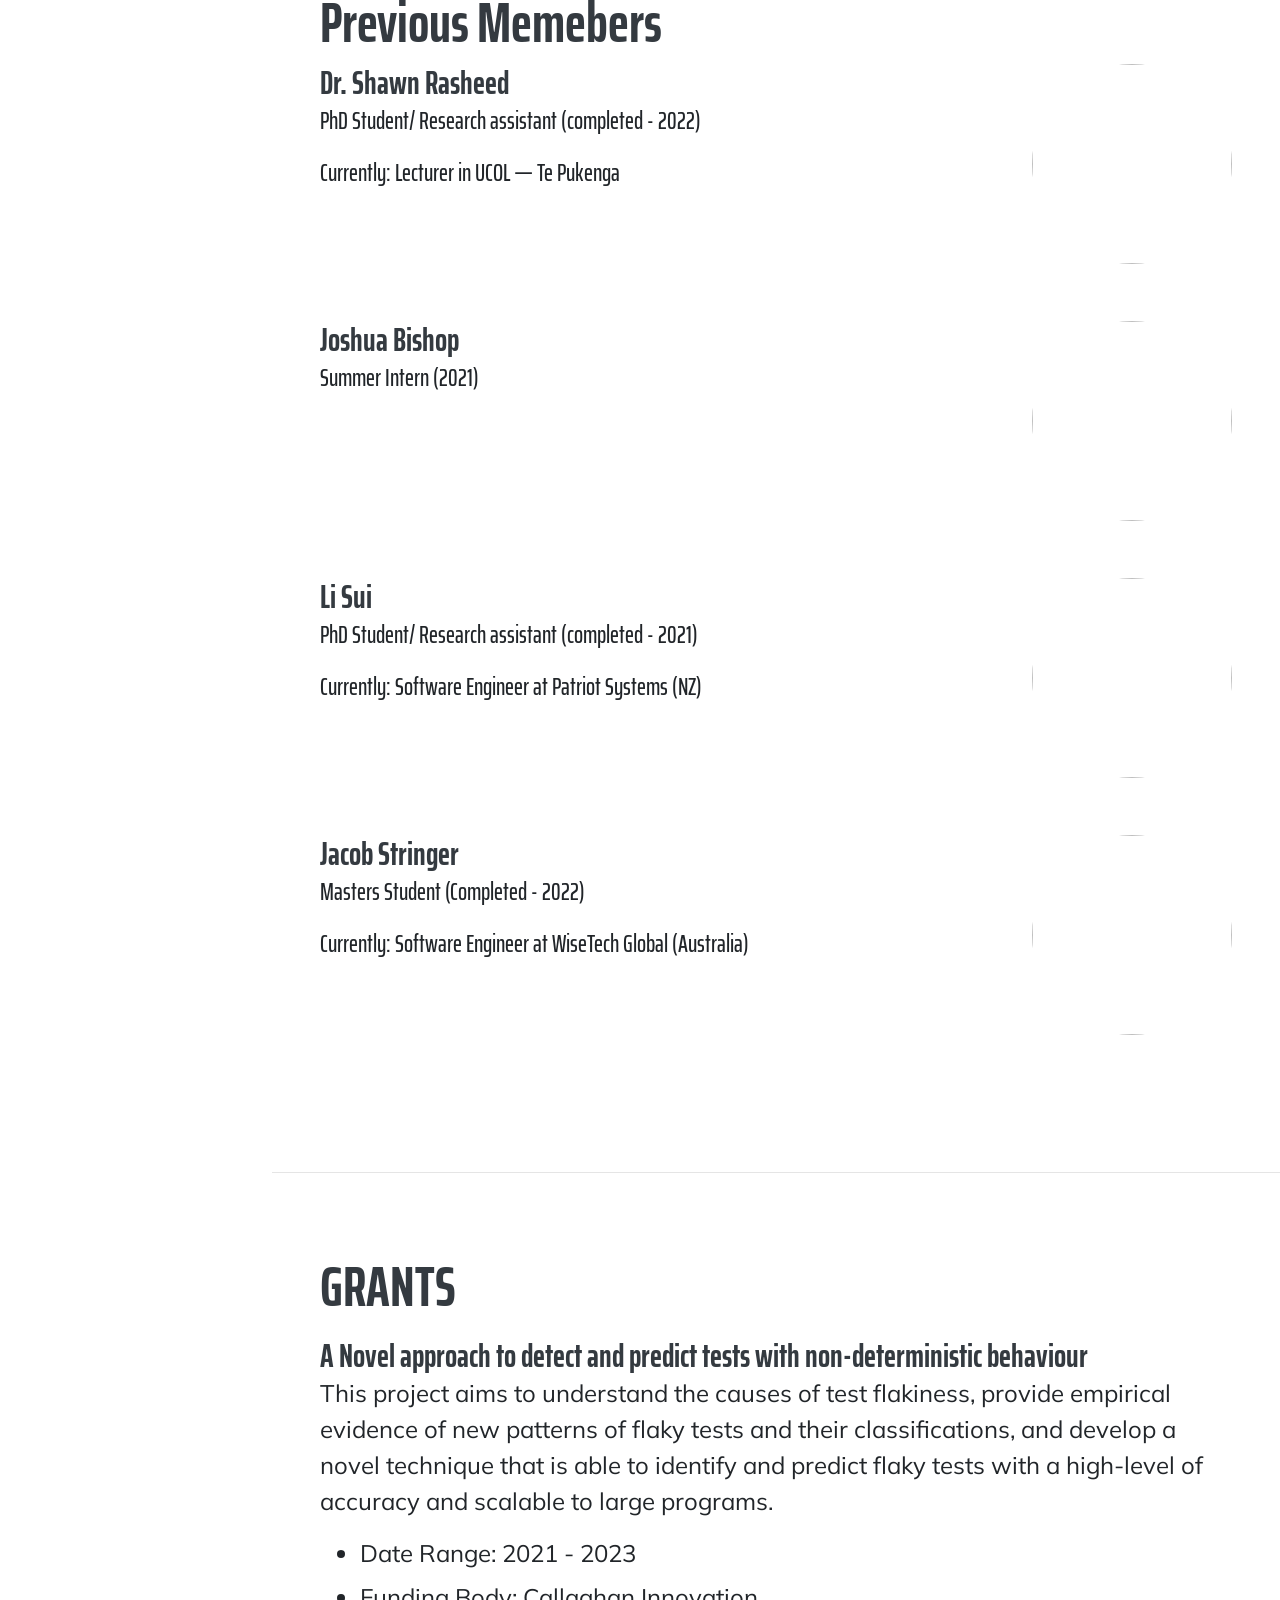
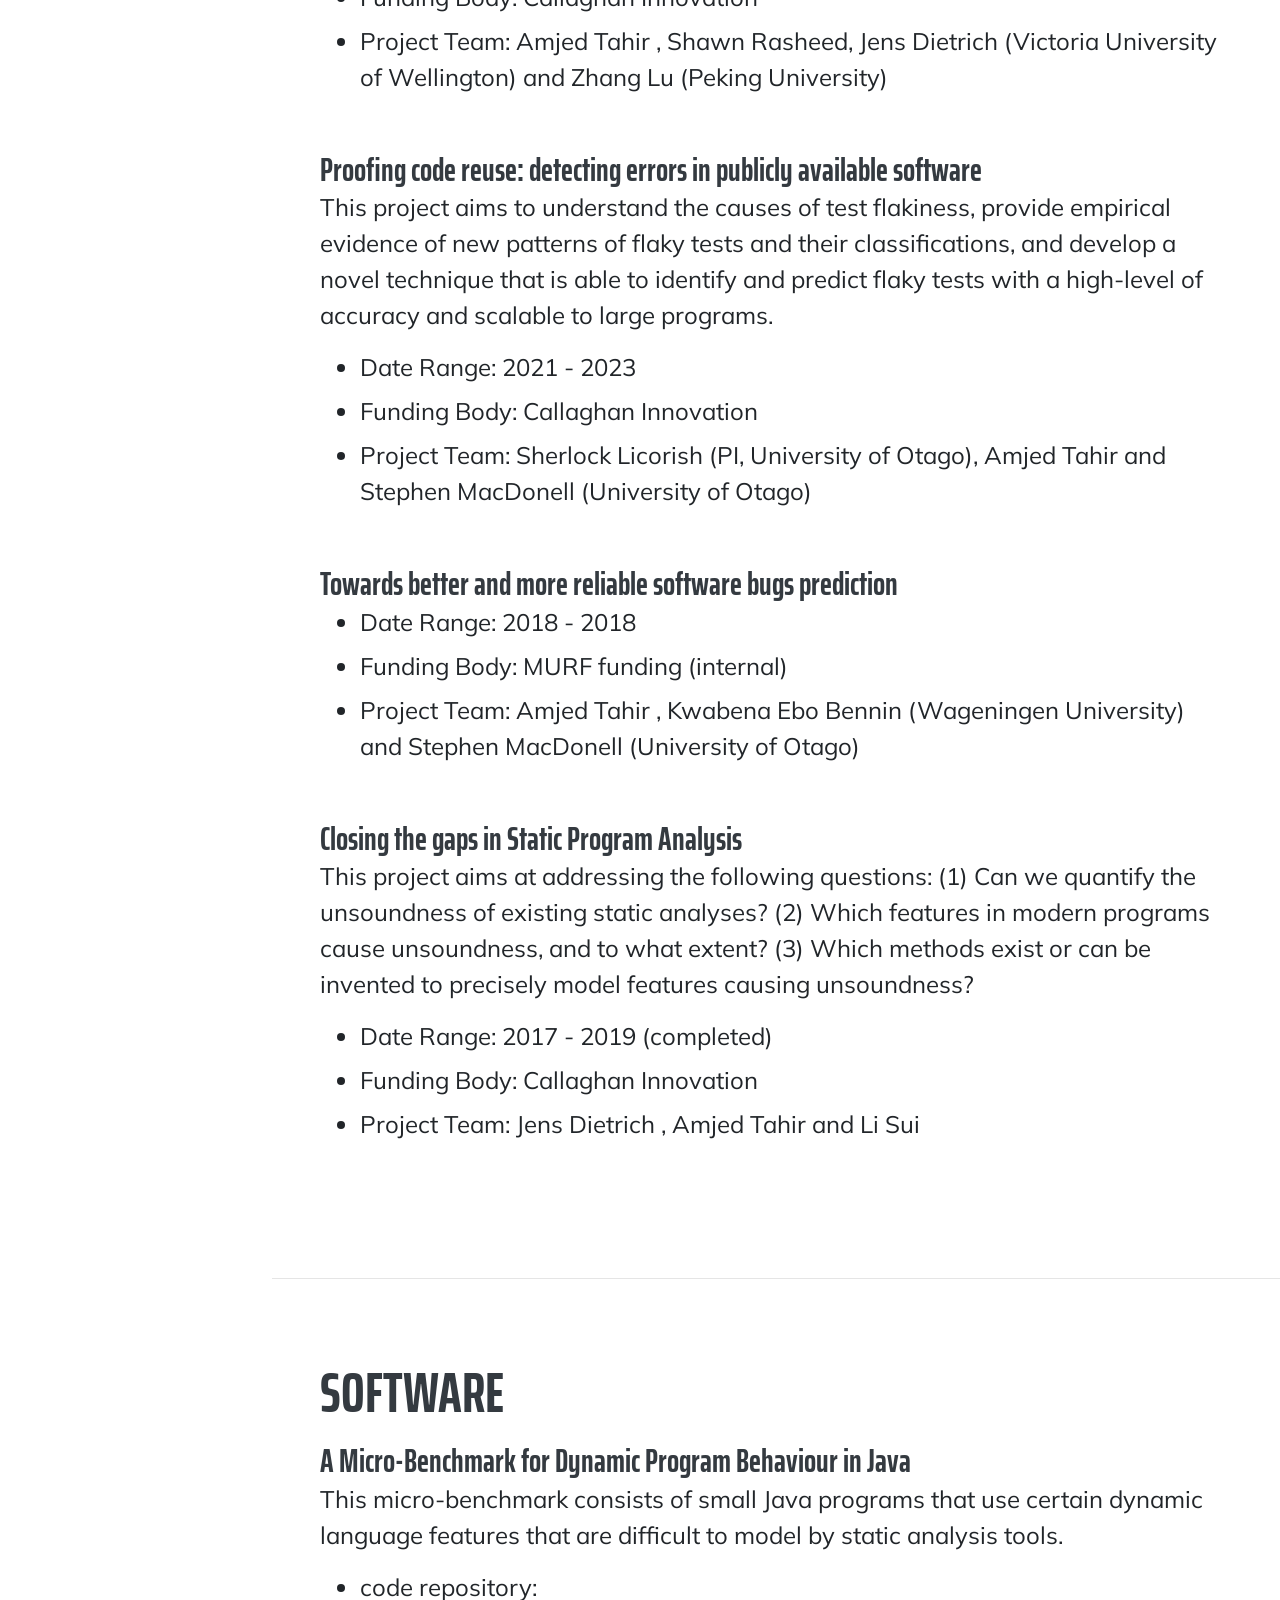
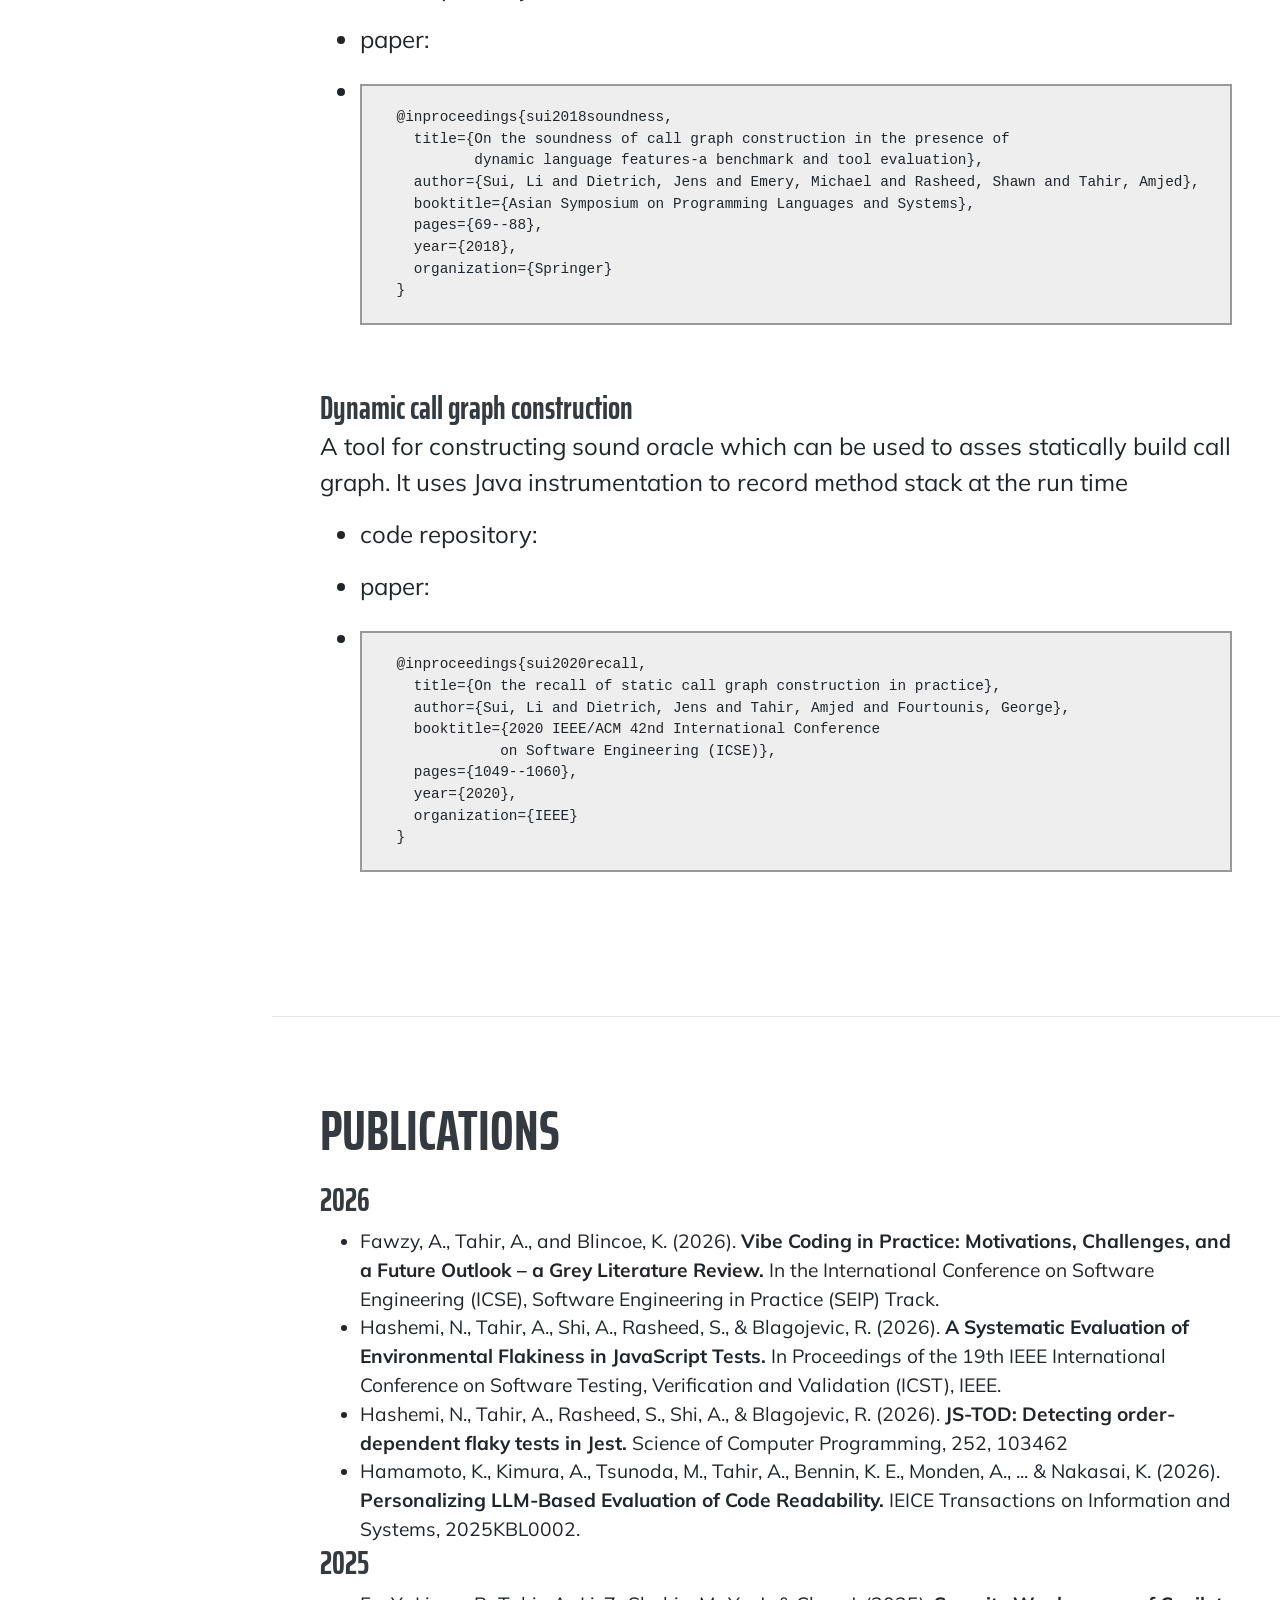
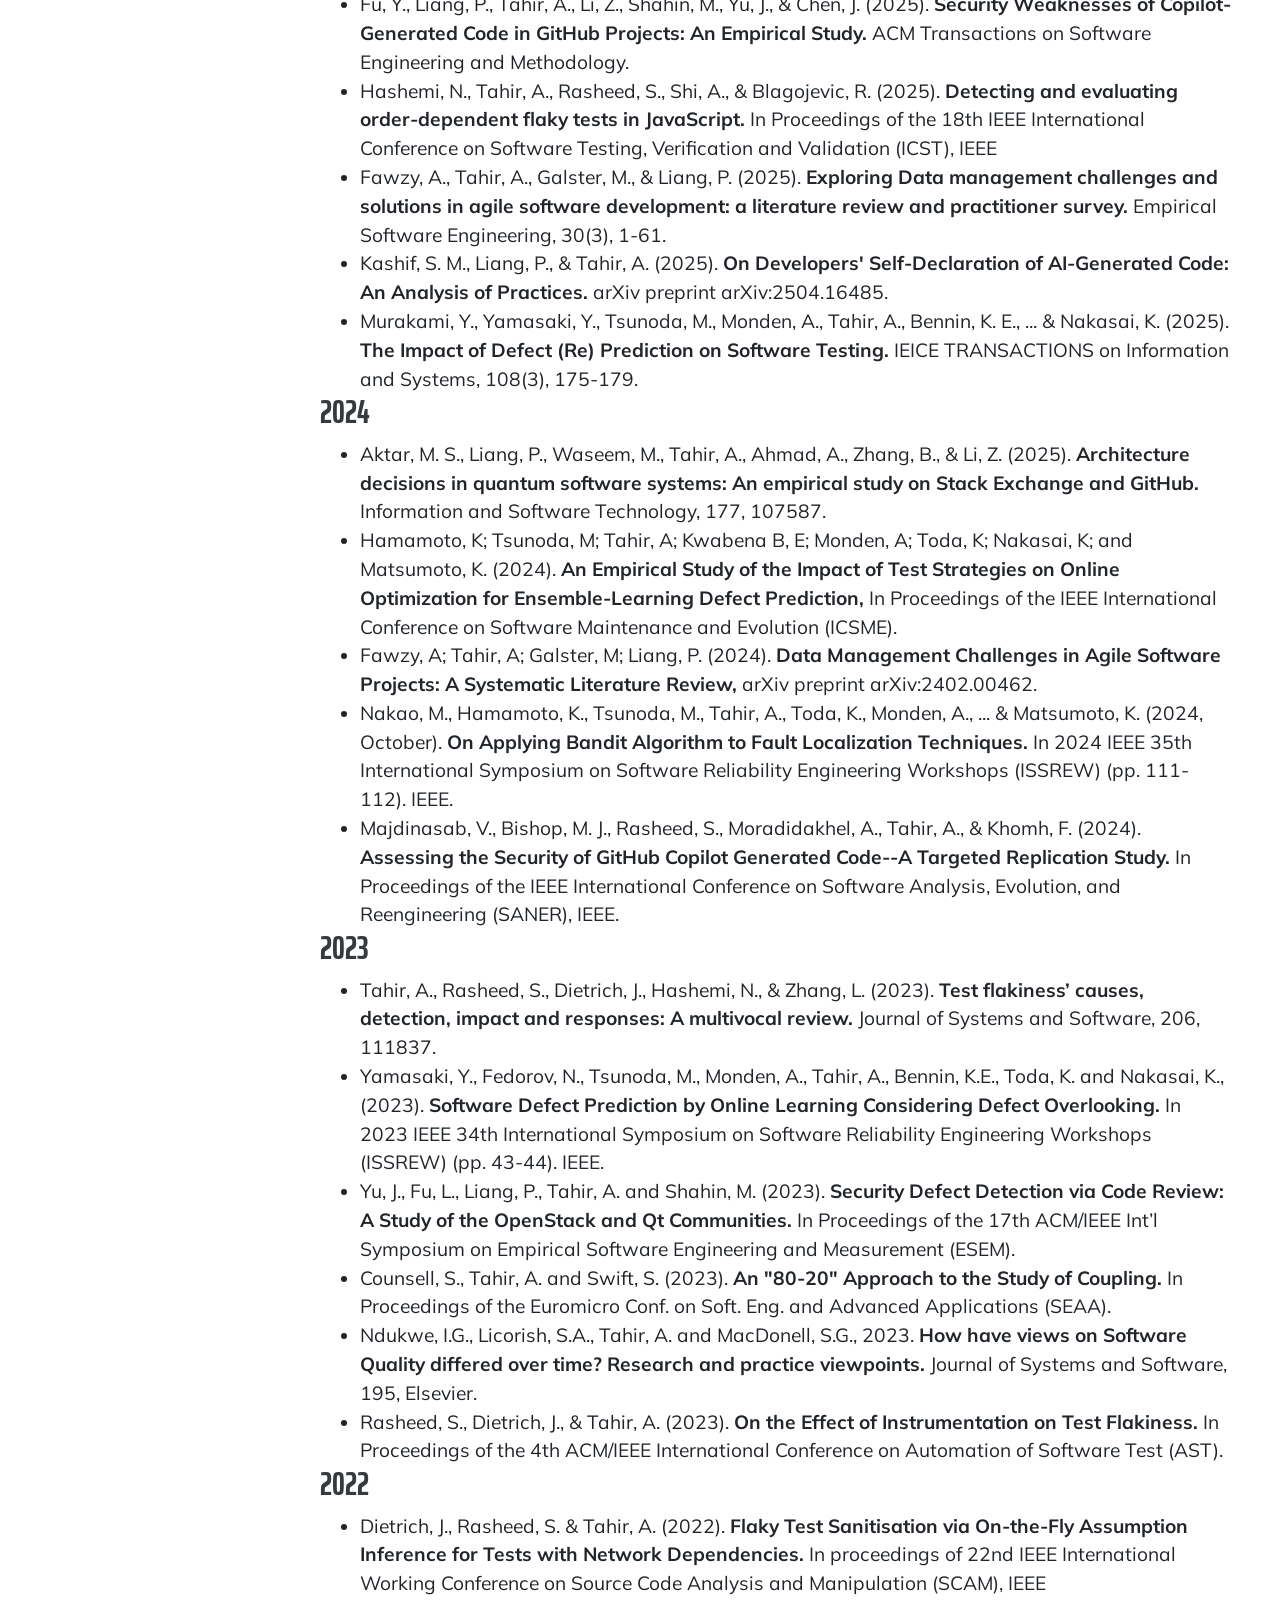
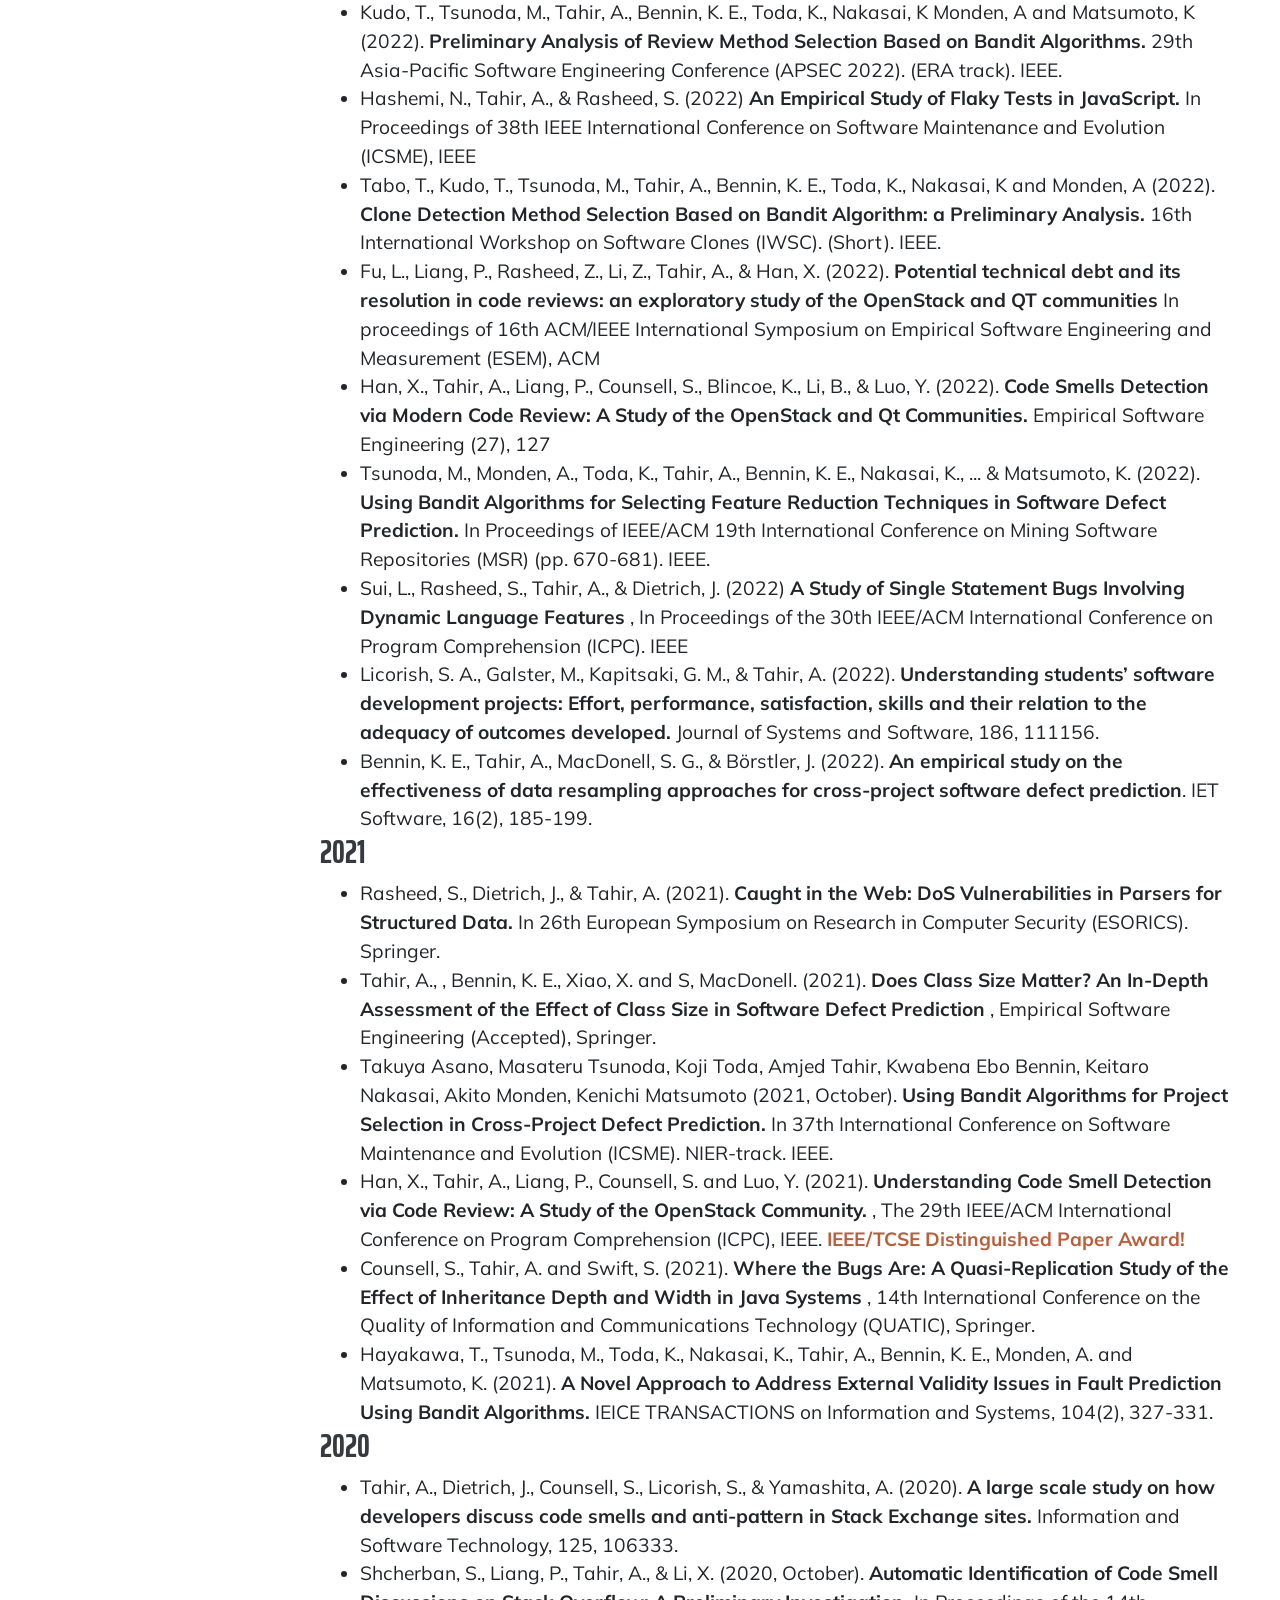
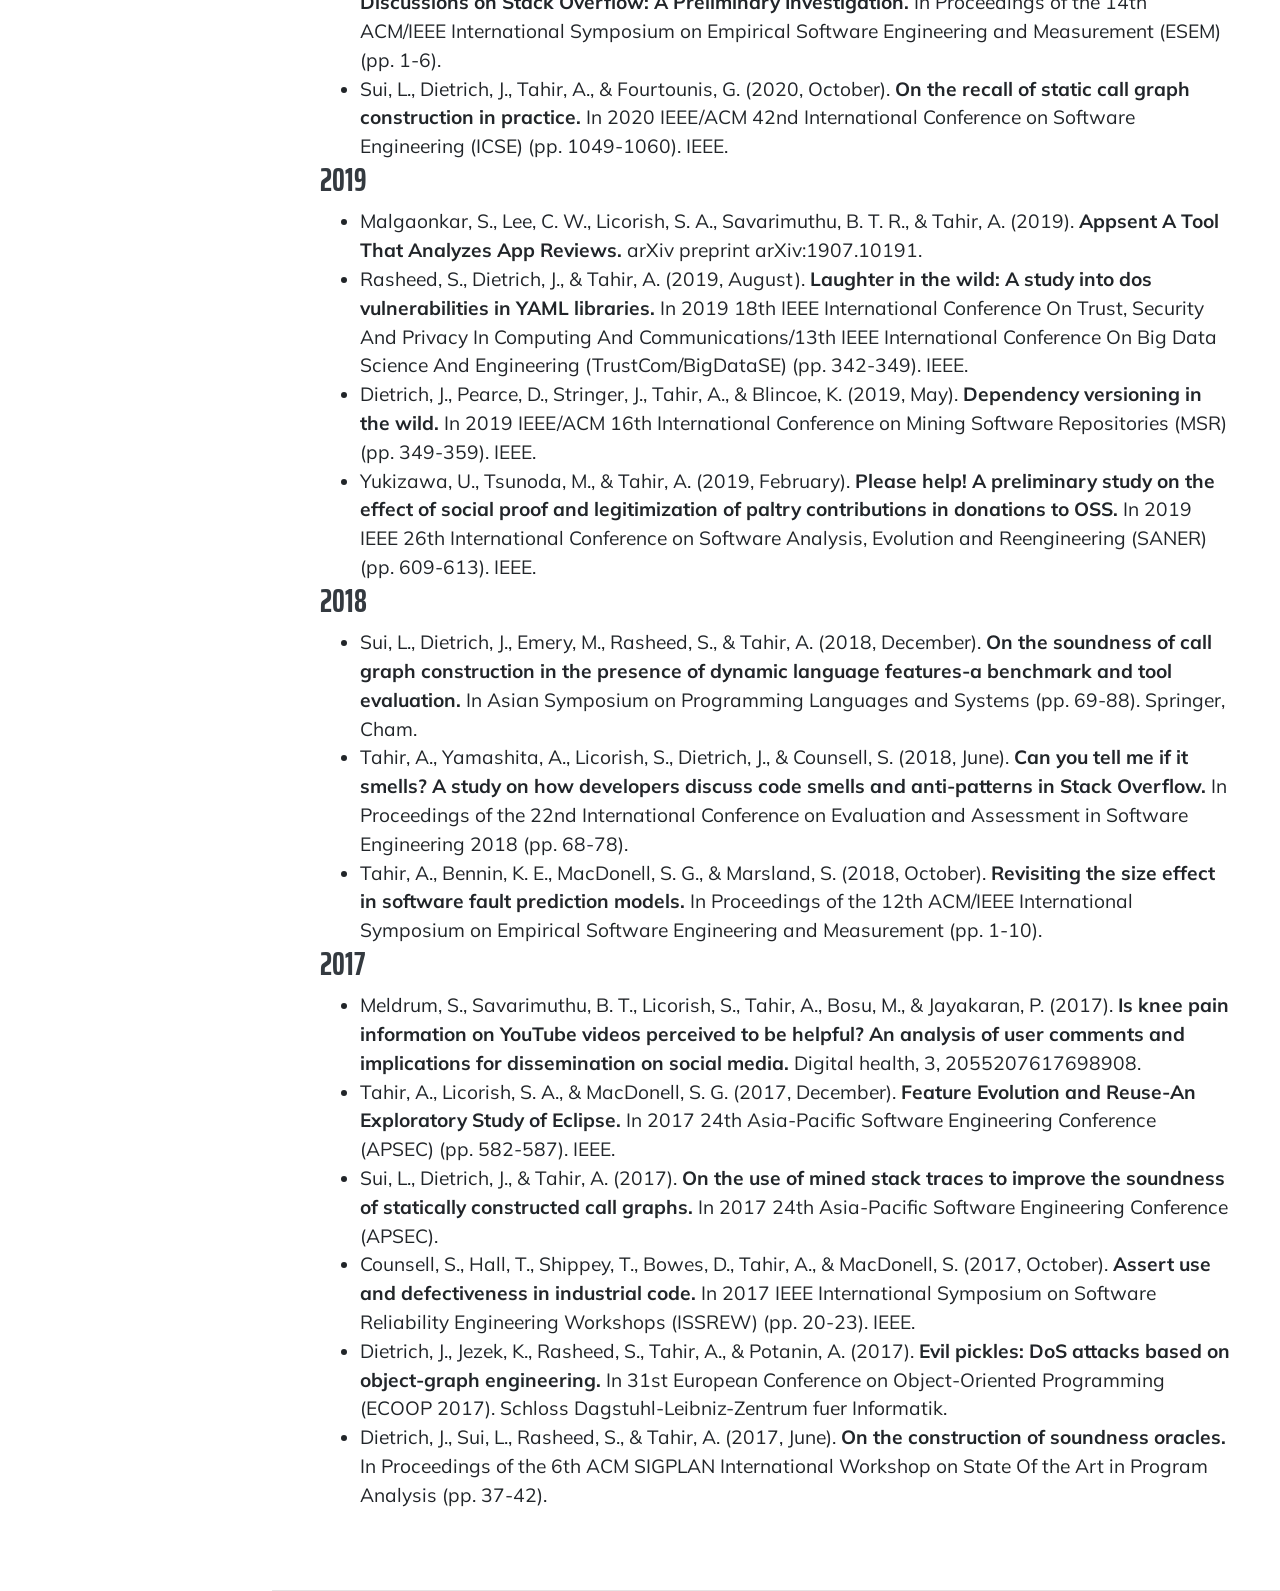
==== commit 91bfa6c1: "Update faculty member information and add new member Updated faculty member titles and descriptions," ====
--- a/index.html
+++ b/index.html
@@ -159,7 +159,7 @@
                     <div class="d-flex flex-column flex-md-row justify-content-between mb-5">
                         <div class="flex-grow-1">
                             <h3 class="mb-0"><a href="https://sites.google.com/site/amjedtahir/"  data-toggle="tooltip" data-placement="top" title="https://sites.google.com/site/amjedtahir/"><i class="fa fa-id-card" aria-hidden="true"></i></a> Dr. Amjed Tahir </h3>
-                            <div class="subheading mb-3">Senior Lecturer in Software Engieering (group leader) - a.tahir@massey.ac.nz </div>
+                            <div class="subheading mb-3">Associate Professor in Software Engieering (group leader) - a.tahir@massey.ac.nz </div>
                             <p>Amjed is undertaking researches in Empirical Software Engineering including: software testing, software maintenance, reengineering and evolution, data analytics (through mining software repertories), and other software quality topics.
                                 <a class="social-icon" href="https://www.researchgate.net/profile/Amjed-Tahir" data-toggle="tooltip" data-placement="top" title="https://www.researchgate.net/profile/Amjed-Tahir"><i class="fab fa-researchgate"></i></a>
                                 <a class="social-icon" href="https://scholar.google.co.nz/citations?user=bEw-I00AAAAJ&hl=en" data-toggle="tooltip" data-placement="top" title="https://scholar.google.co.nz/citations?user=bEw-I00AAAAJ&hl=en"><i class="fab fa-google"></i></a>
@@ -171,18 +171,7 @@
                         <span class="d-none d-lg-block"><img class="img-profile rounded-circle mx-auto mb-2" src="assets/img/Amjed.jpg" alt="" /></span>
                         </div>
                     </div>
-                    <div class="d-flex flex-column flex-md-row justify-content-between mb-5">
-                        <div class="flex-grow-1">
-                            <h3 class="mb-0"><a href="#" data-toggle="tooltip" data-placement="top" title="#"><i class="fa fa-id-card" aria-hidden="true"></i></a> Dr. Shawn Rasheed</h3>
-                            <div class="subheading mb-3">Lecturer/Research Associate in Software Engeering - s.rasheed@massey.ac.nz - </div>
-                            <p>Shawn research interests are on programming languages, and using program analysis for software quality and security.
-                                <a class="social-icon" href="https://bitbucket.org/unshorn/" data-toggle="tooltip" data-placement="top" title="#"><i class="fab fa-bitbucket"></i></a>
-                            </p>
-                        </div>
-                        <div class="flex-shrink-0">
-                        <span class="d-none d-lg-block"><img class="img-profile rounded-circle mx-auto mb-2" src="assets/img/Shawn.jpg" alt="" /></span>
-                        </div>
-                    </div>
+                    
 
                     <div class="d-flex flex-column flex-md-row justify-content-between mb-5">
                         <div class="flex-grow-1">
@@ -200,8 +189,8 @@
                     <div class="d-flex flex-column flex-md-row justify-content-between mb-5">
                         <div class="flex-grow-1">
                             <h3 class="mb-0"><a href="#" data-toggle="tooltip" data-placement="top" title="#"><i class="fa fa-id-card" aria-hidden="true"></i></a> Negar Hashemi</h3>
-                            <div class="subheading mb-3">PhD Student- n.hashemi@massey.ac.nz -</div>
-                            <p>Neagr is a final year PhD student working on detecting flaky tests in JavaScript. Negar is interested in other areas of Software Engineering with a particular focus on software testing, software maintenance, and other software quality topics.
+                            <div class="subheading mb-3">Postdoc in UoA- n.hashemi@massey.ac.nz -</div>
+                            <p>Negar has completed PhD working on detecting flaky tests in JavaScript. Negar is interested in other areas of Software Engineering with a particular focus on software testing, software maintenance, and other software quality topics.
                                  <a class="social-icon" href="" data-toggle="tooltip" data-placement="top" title=""><i class="fab fa-google"></i></a>
                             </p>
                         </div>
@@ -249,7 +238,32 @@
                         </div>
                     </div>
 
+                    <div class="d-flex flex-column flex-md-row justify-content-between mb-5">
+                        <div class="flex-grow-1">
+                            <h3 class="mb-0"><a href="#" data-toggle="tooltip" data-placement="top" title="#"><i class="fa fa-id-card" aria-hidden="true"></i></a> Ali Soltanian Fard Jahromi</h3>
+                            <div class="subheading mb-3">M.InfoSci-  -</div>
+                            <p>Ali is working on investigating Methods to Improve the Security of AI-Generated Code
+                                 <a class="social-icon" href="" data-toggle="tooltip" data-placement="top" title=""><i class="fab fa-google"></i></a>
+                            </p>
+                        </div>
+                        <div class="flex-shrink-0">
+                        <span class="d-none d-lg-block"><img class="img-profile rounded-circle mx-auto mb-2" src="assets/img/Ali.jpg" alt="" /></span>
+                        </div>
+                    </div>
+
                     <h2>Previous Memebers</h2>
+                    
+                    <div class="d-flex flex-column flex-md-row justify-content-between mb-5">
+                        <div class="flex-grow-1">
+                            <h3 class="mb-0"><a href="#" data-toggle="tooltip" data-placement="top" title="#"><i class="fa fa-id-card" aria-hidden="true"></i></a> Dr. Shawn Rasheed</h3>
+                            <div class="subheading mb-3">PhD Student/ Research assistant (completed - 2022)</div>
+                            <div class="subheading mb-1">Currently: Lecturer in UCOL — Te Pukenga</div>
+                        </div>
+                        <div class="flex-shrink-0">
+                        <span class="d-none d-lg-block"><img class="img-profile rounded-circle mx-auto mb-2" src="assets/img/Shawn.jpg" alt="" /></span>
+                        </div>
+                    </div>
+                    
                     <div class="d-flex flex-column flex-md-row justify-content-between mb-5">
                         <div class="flex-grow-1">
                             <h3 class="mb-0"><a href="#" data-toggle="tooltip" data-placement="top" title="#"><i class="fa fa-id-card" aria-hidden="true"></i></a> Joshua Bishop </h3>
@@ -265,15 +279,11 @@
                             <h3 class="mb-0"><a href="#" data-toggle="tooltip" data-placement="top" title="#"><i class="fa fa-id-card" aria-hidden="true"></i></a> Li Sui</h3>
                             <div class="subheading mb-3">PhD Student/ Research assistant (completed - 2021)</div>
                             <div class="subheading mb-1">Currently: Software Engineer at Patriot Systems (NZ)</div>
-
-
                         </div>
                         <div class="flex-shrink-0">
                         <span class="d-none d-lg-block"><img class="img-profile rounded-circle mx-auto mb-2" src="assets/img/Li_Sui.jpg" alt="" /></span>
                         </div>
                     </div>
-
-
 
                     <div class="d-flex flex-column flex-md-row justify-content-between mb-5">
                         <div class="flex-grow-1">
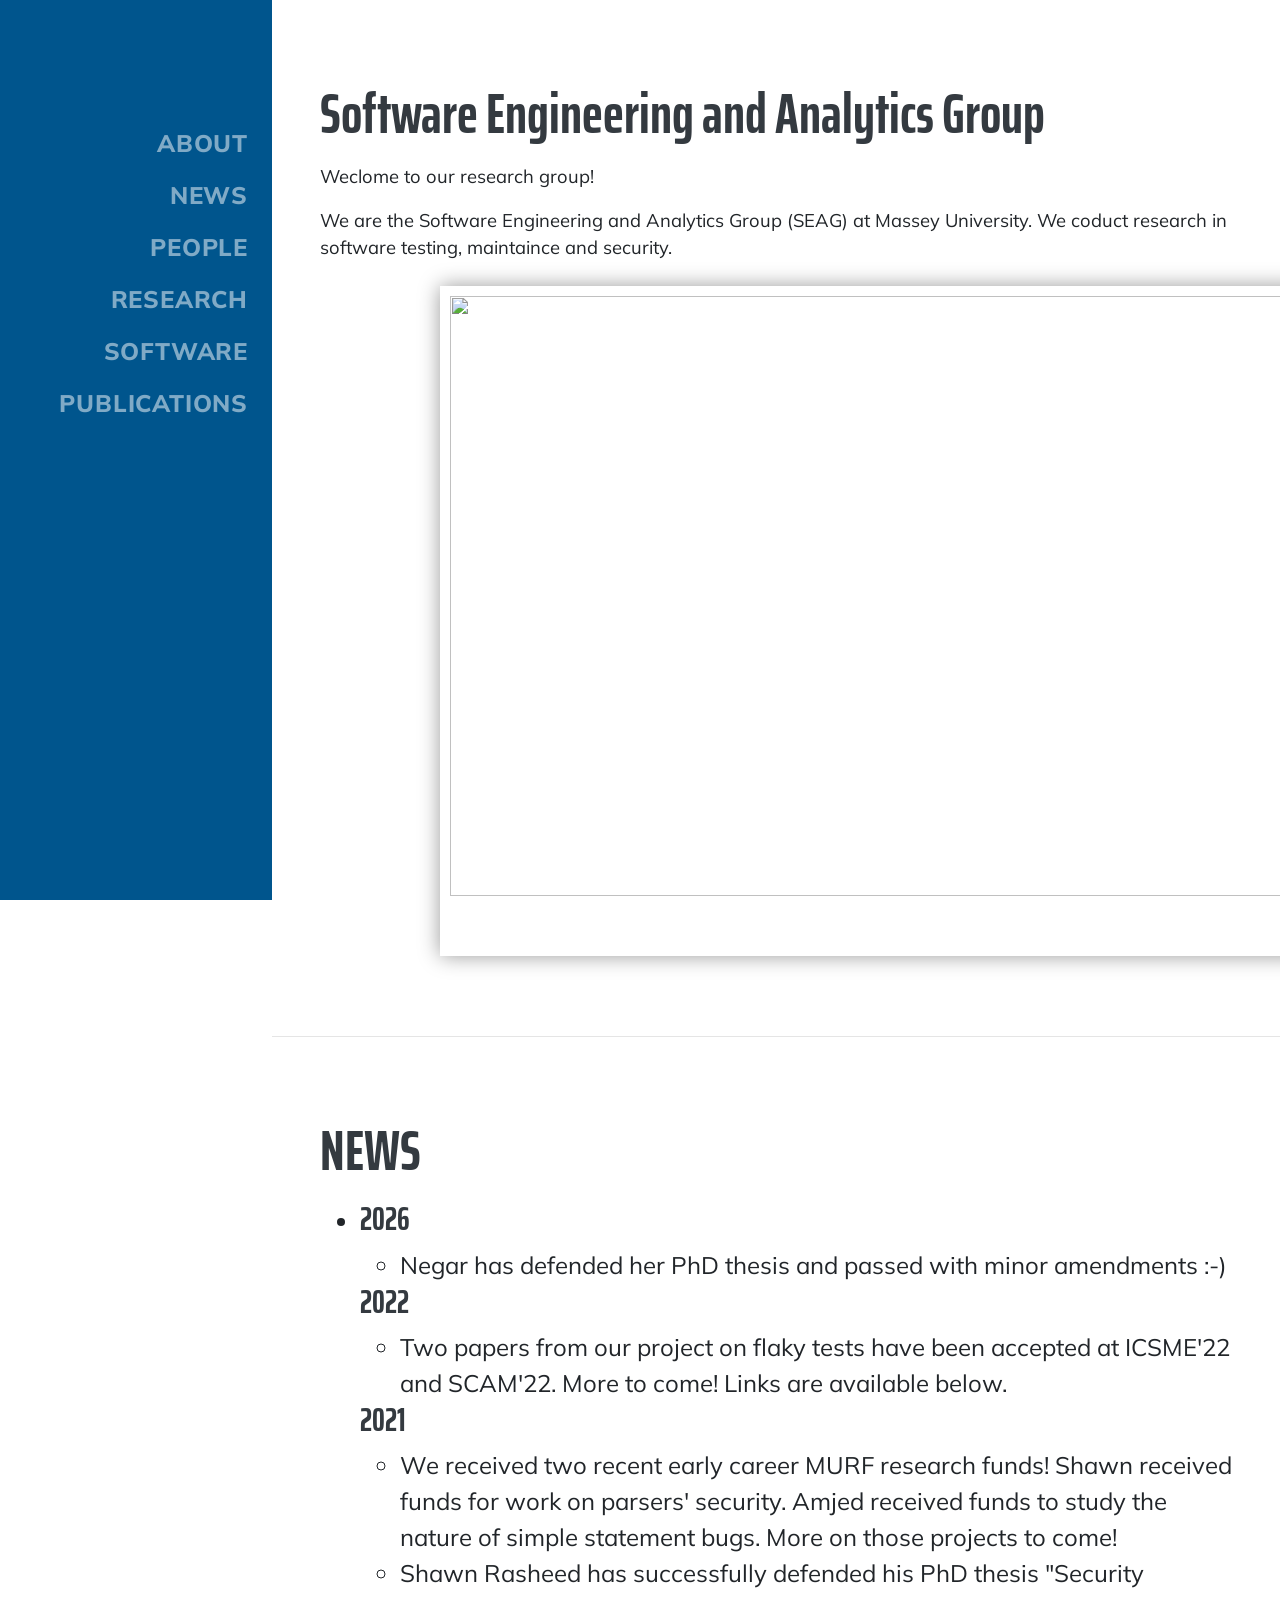
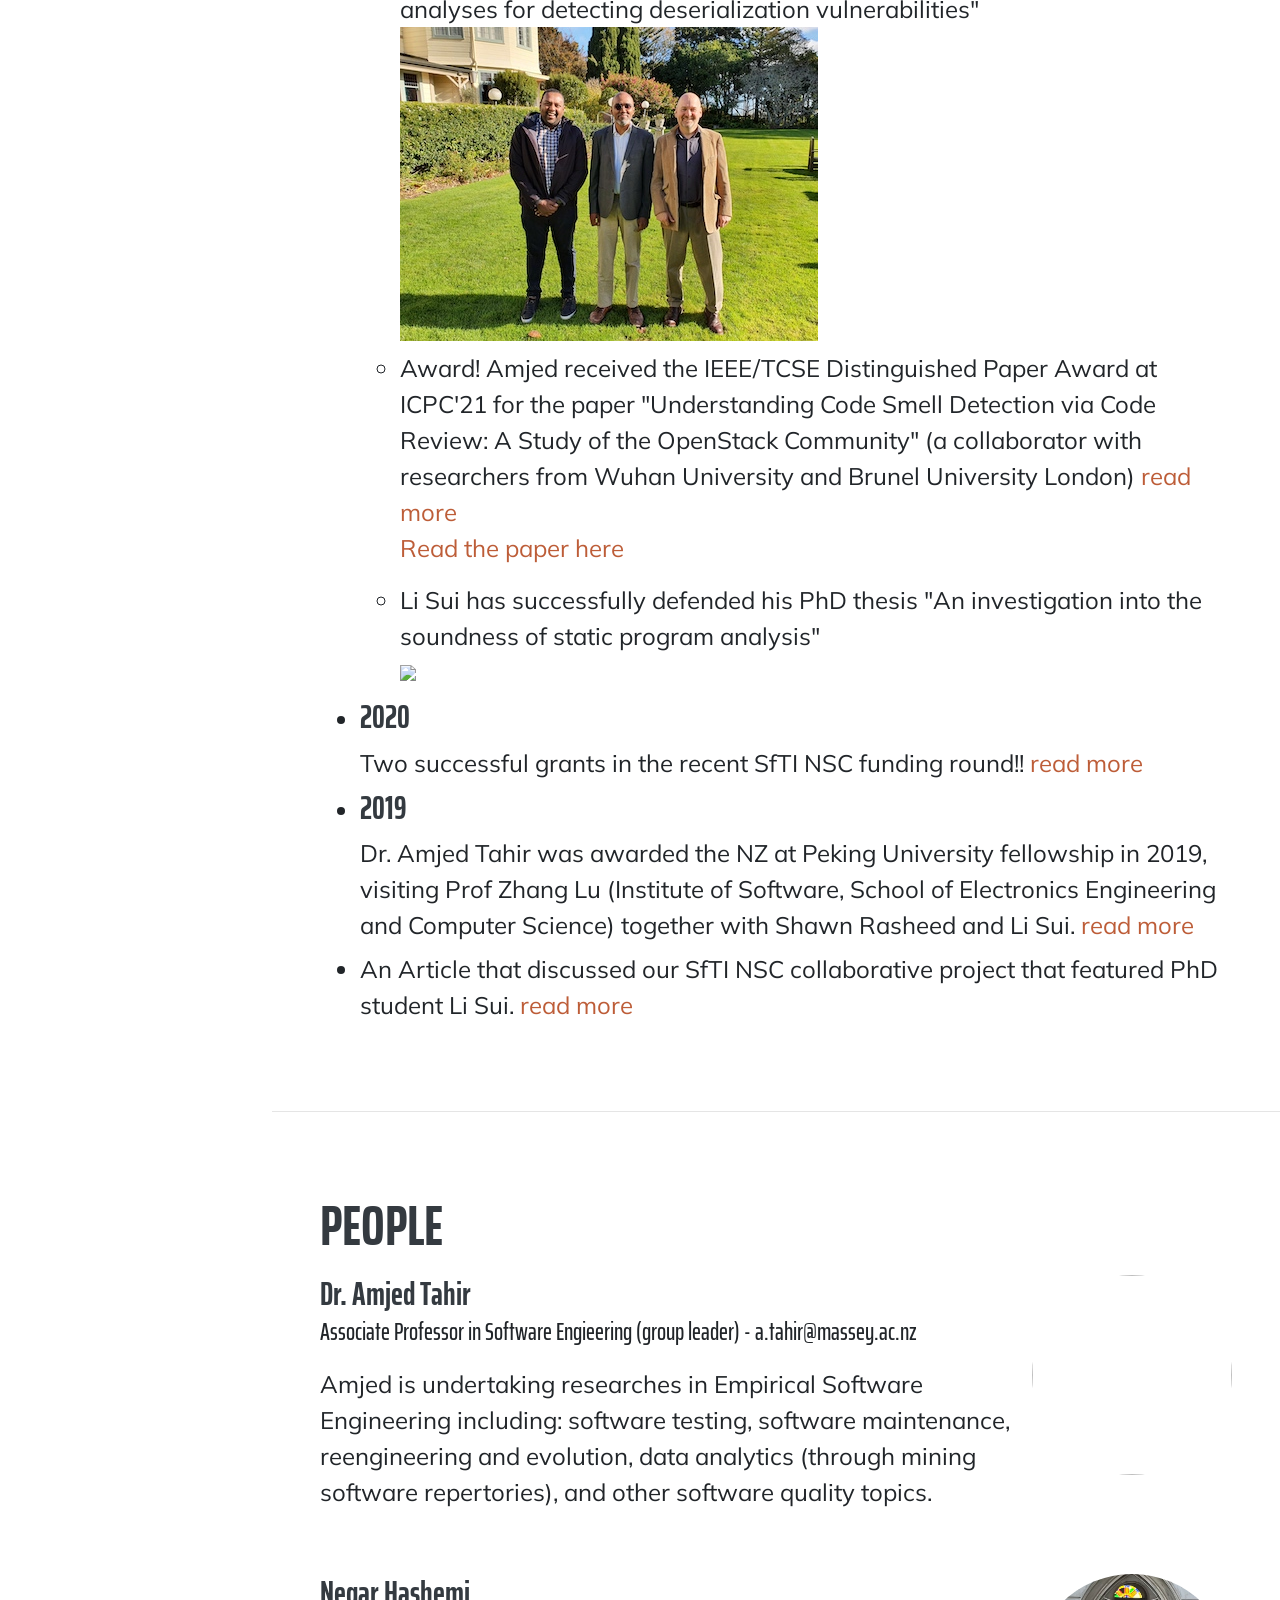
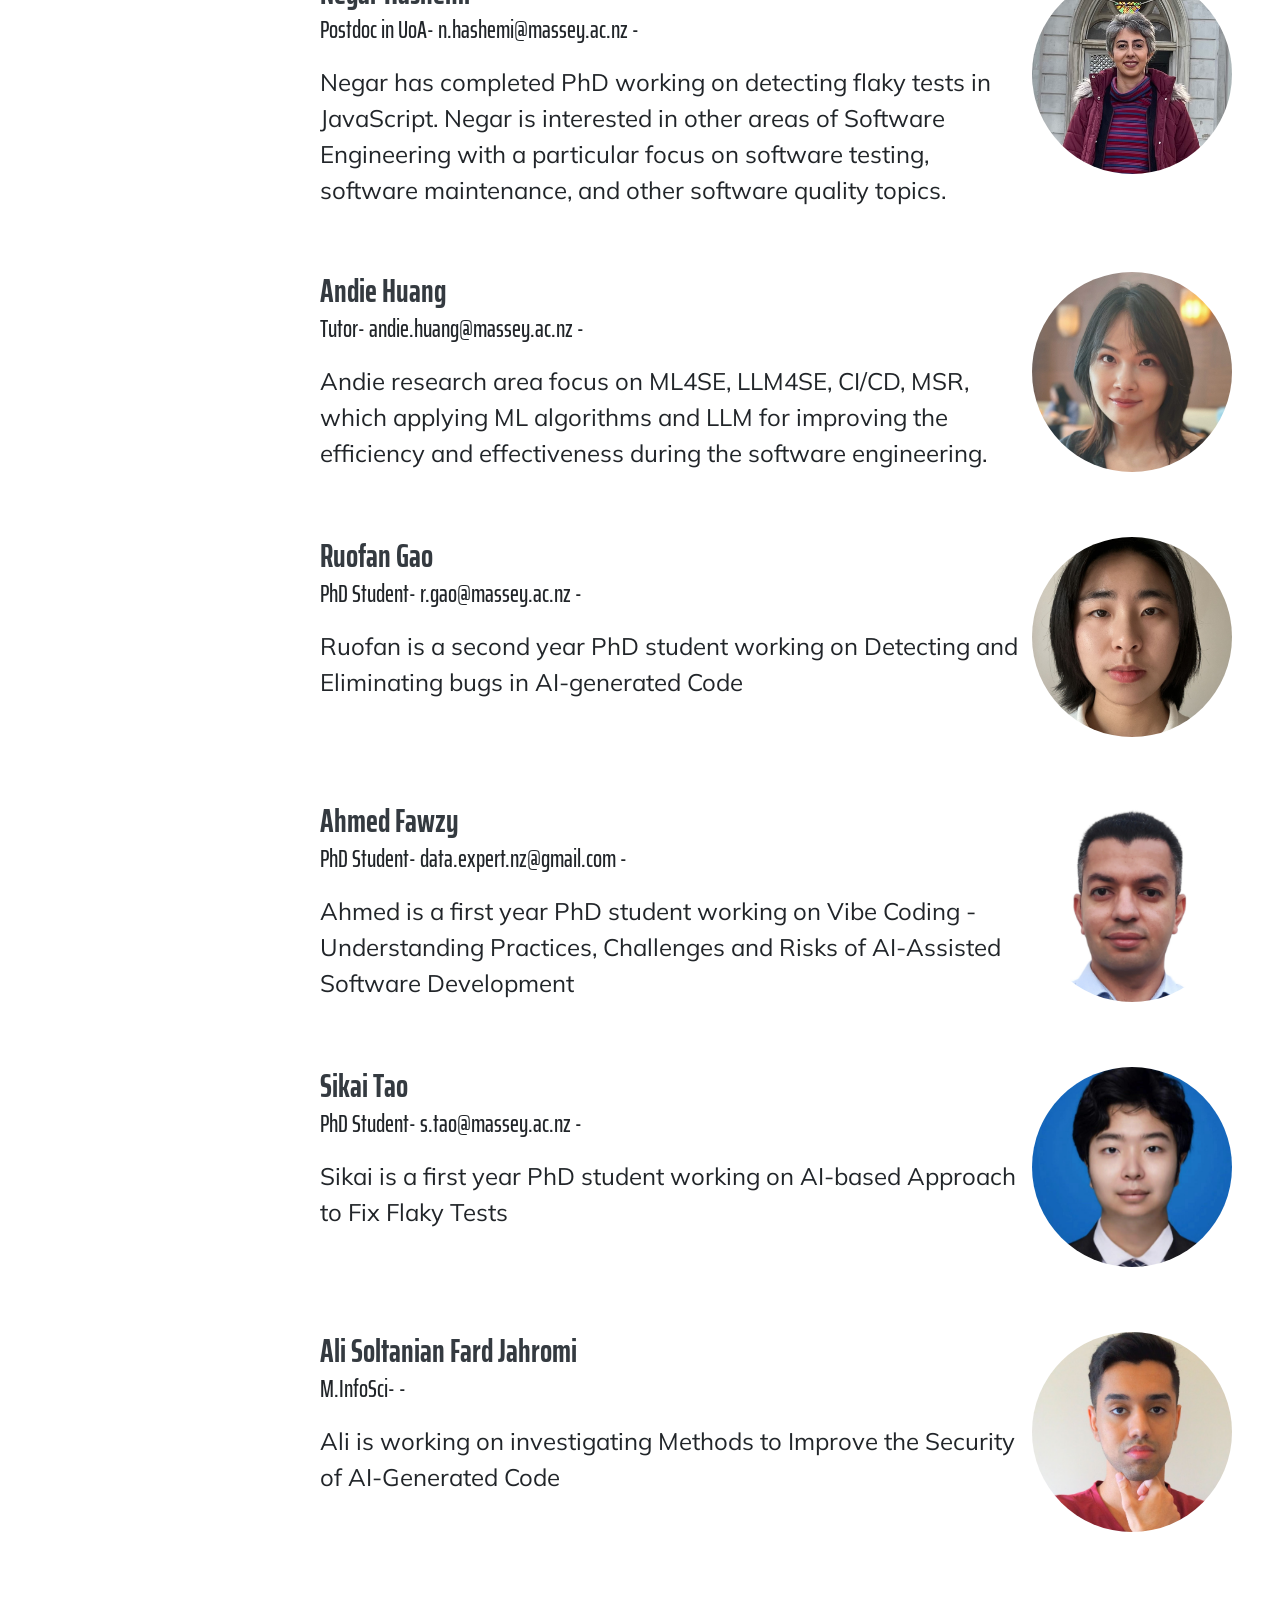
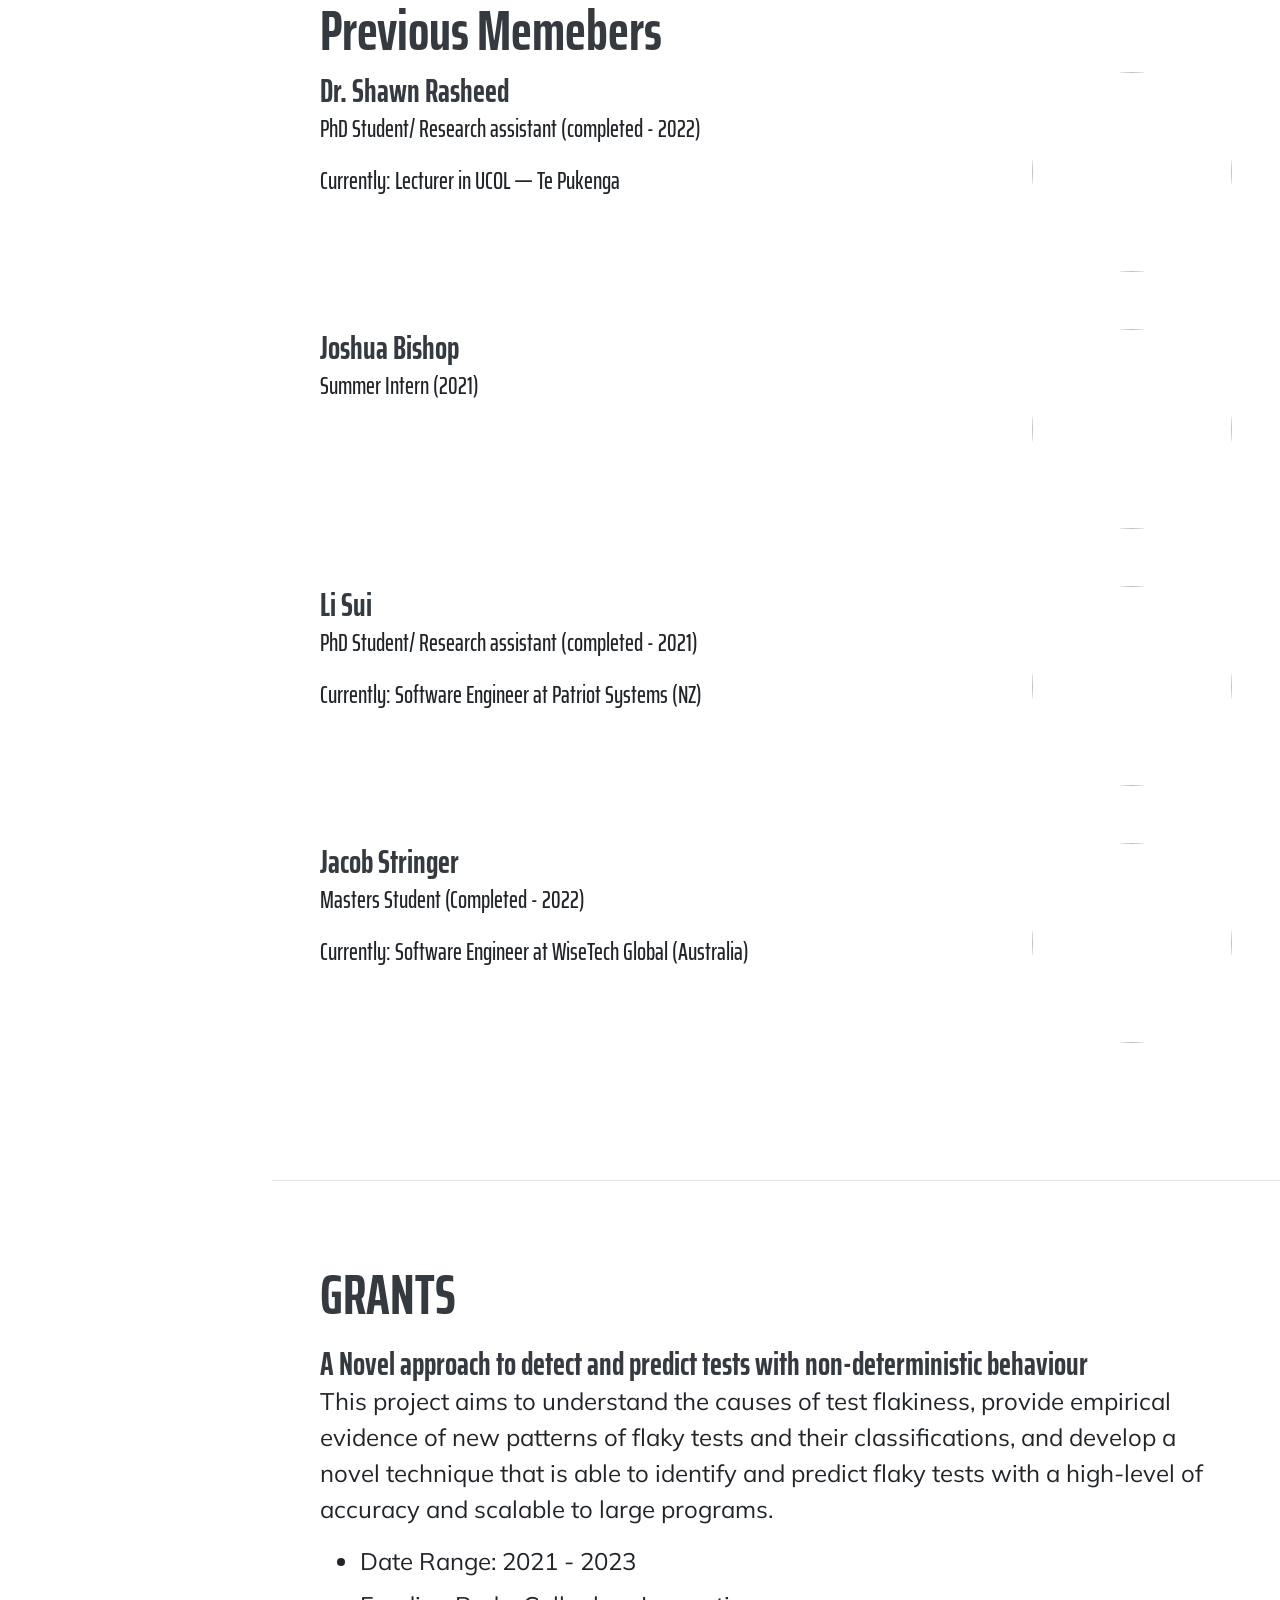
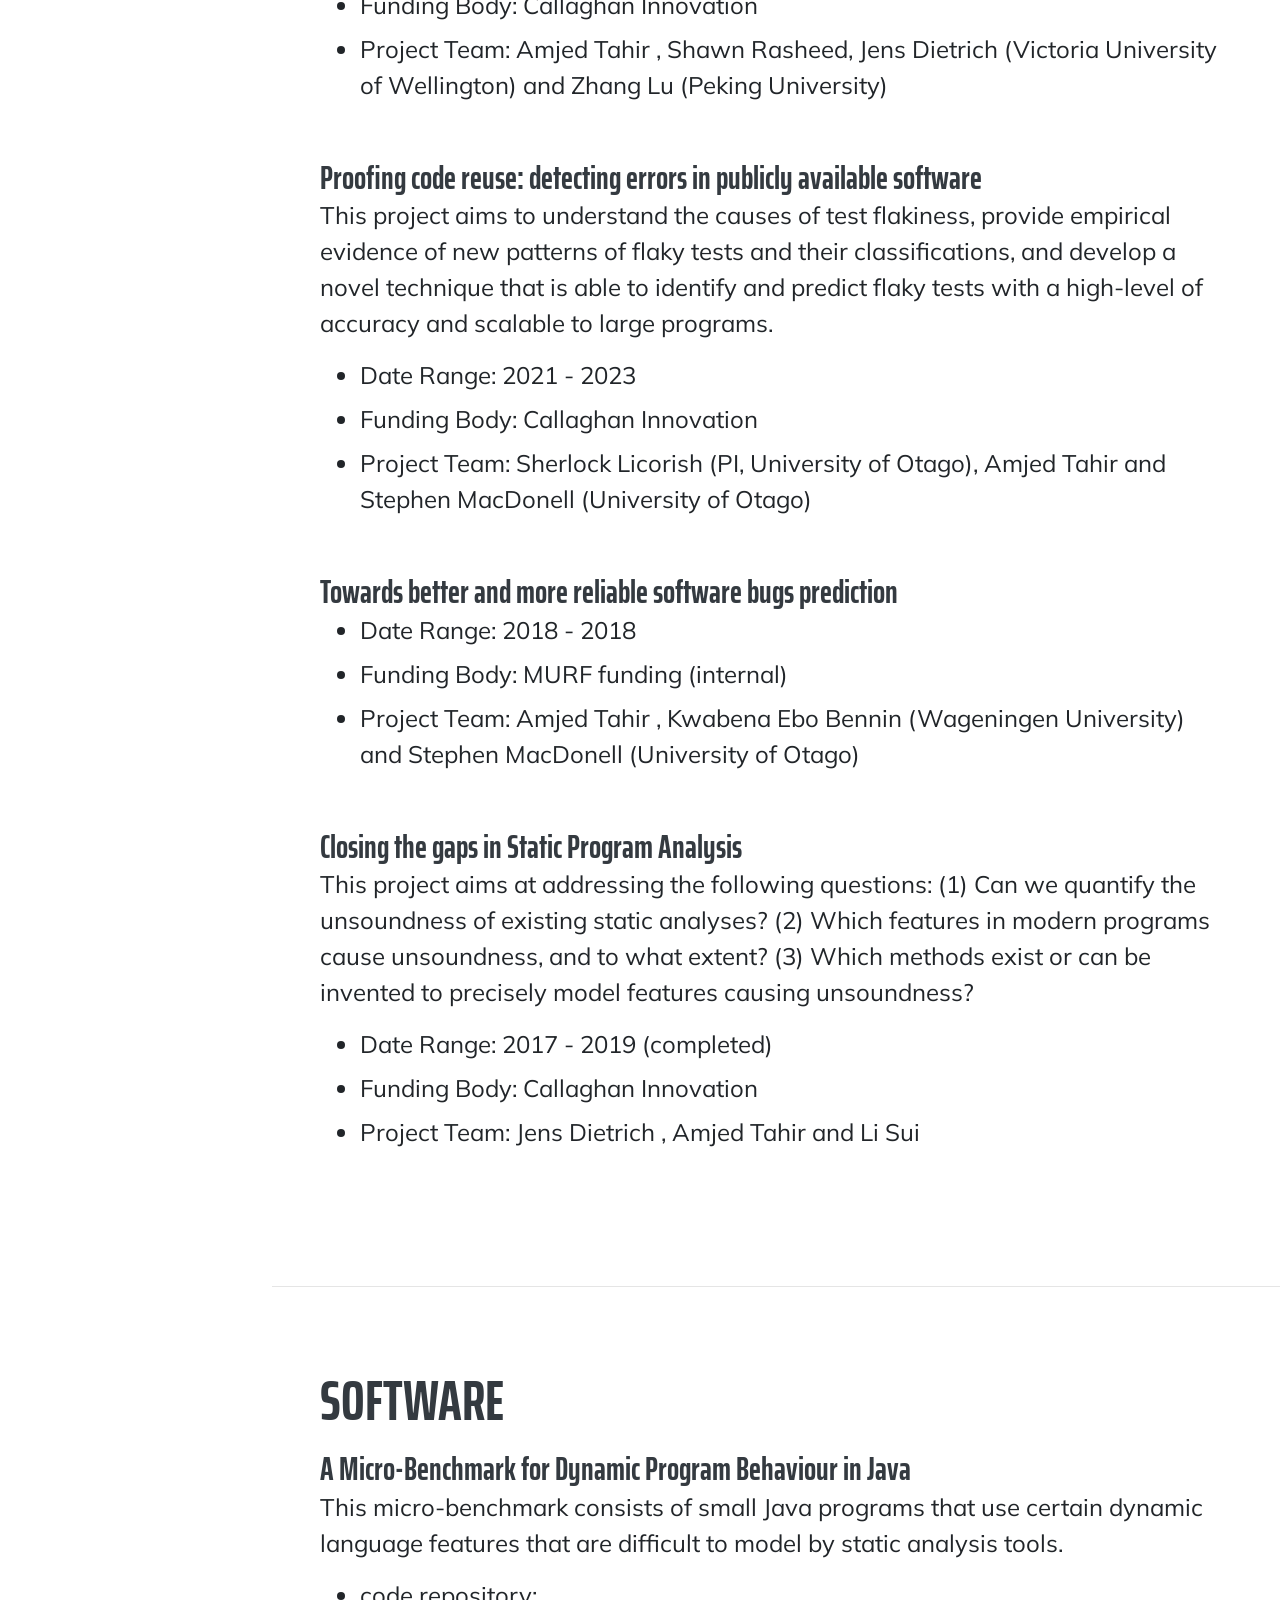
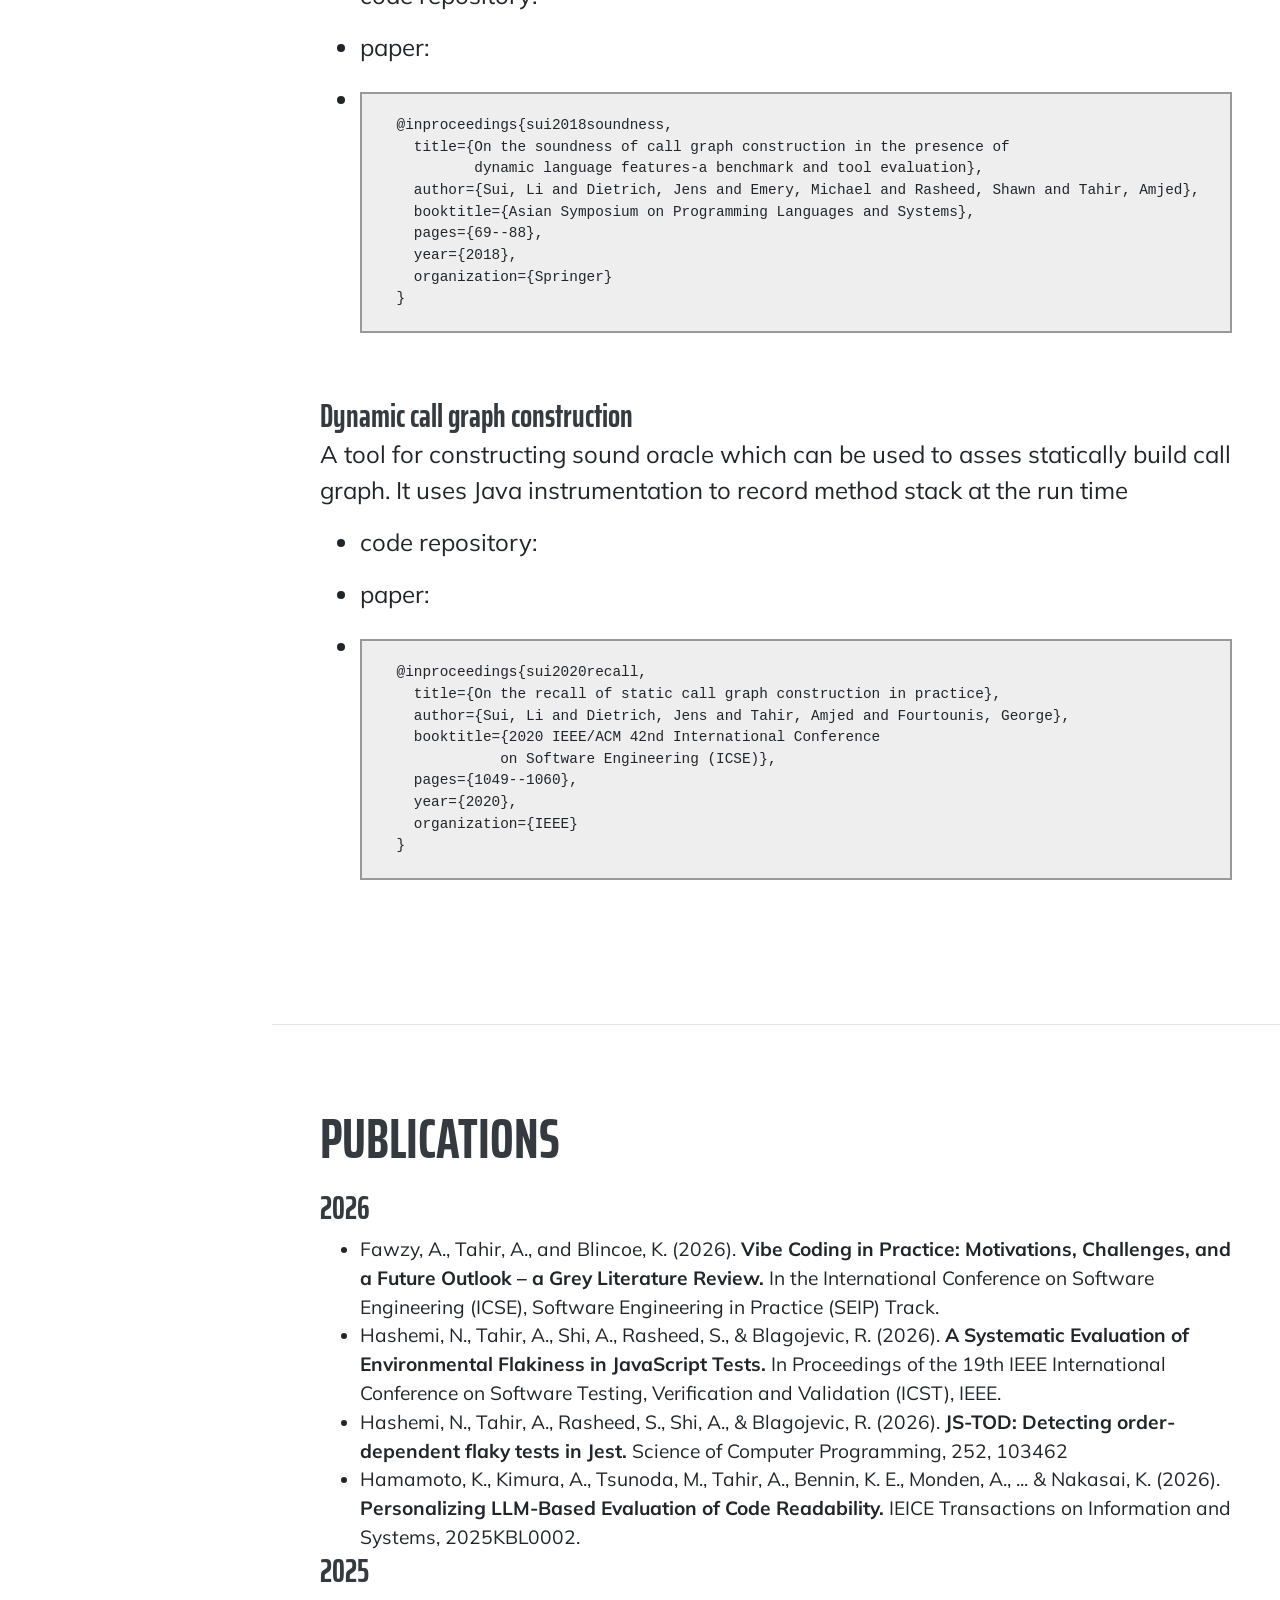
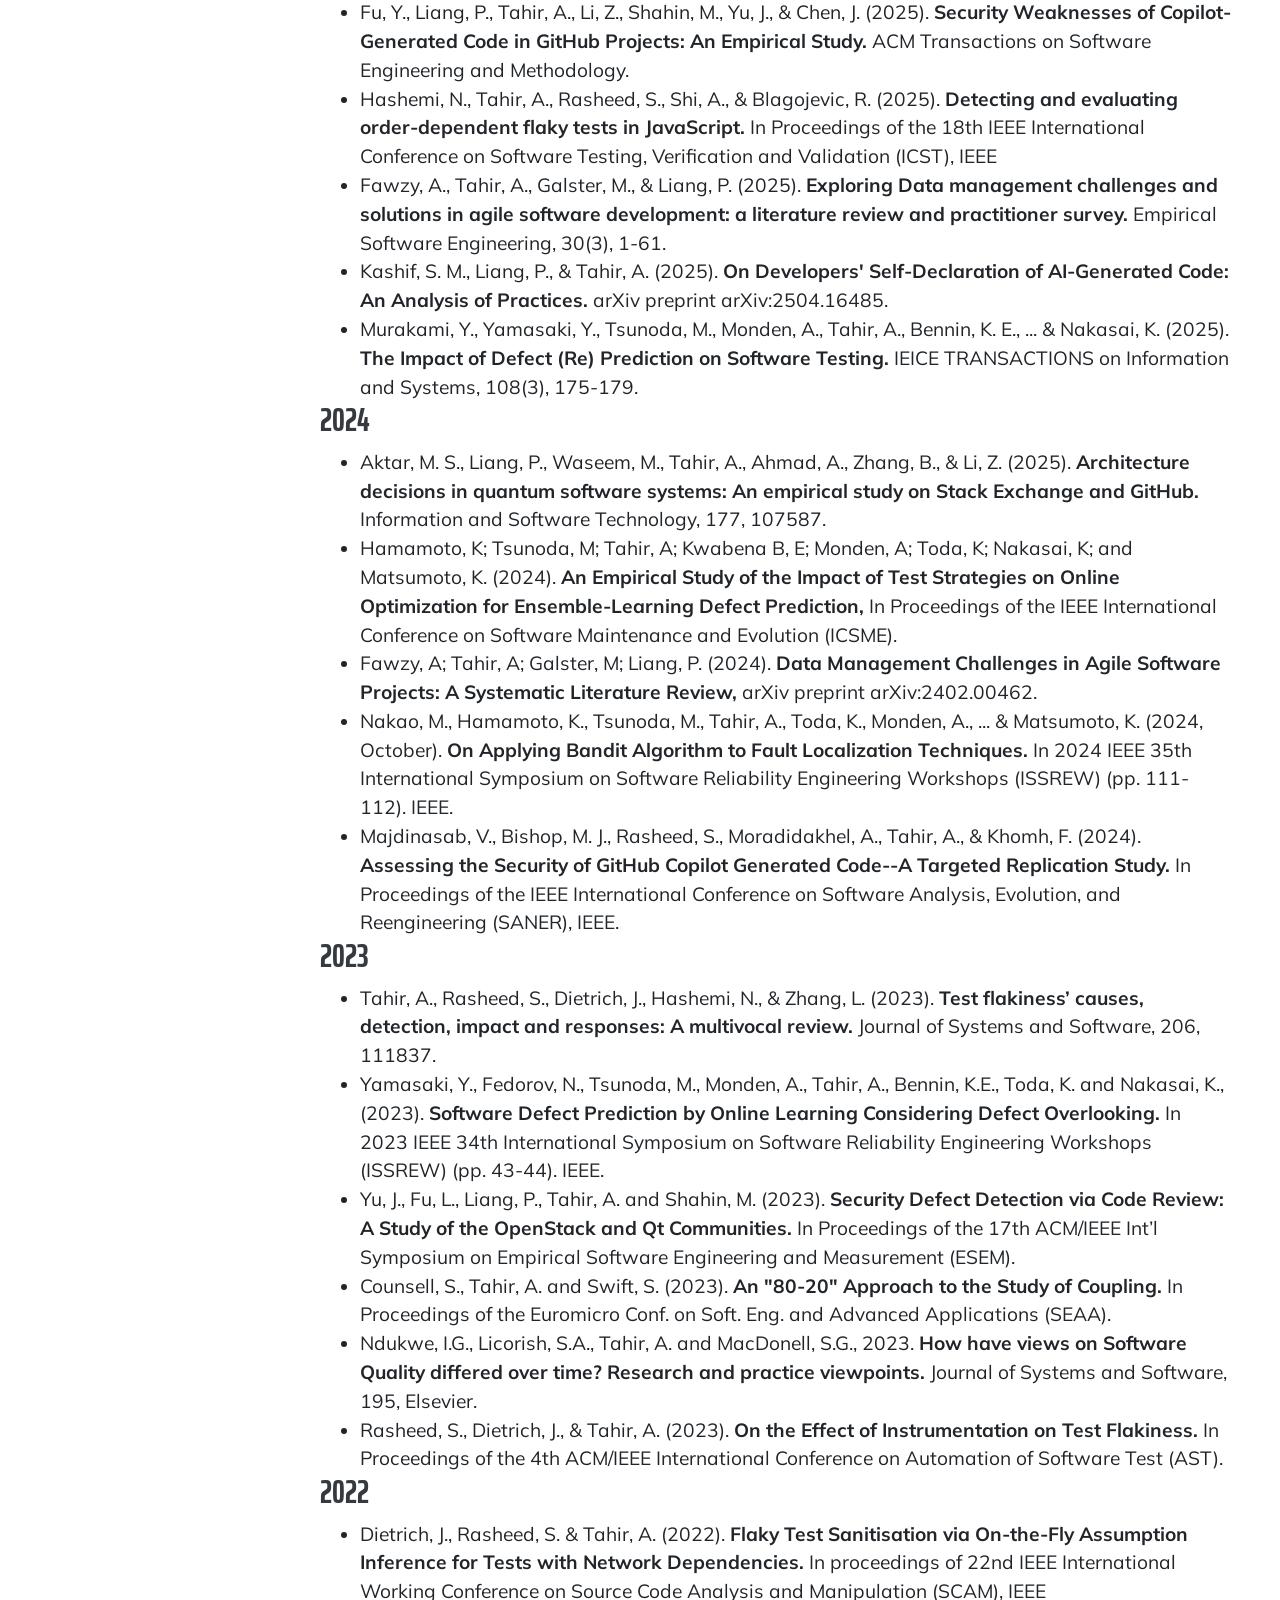
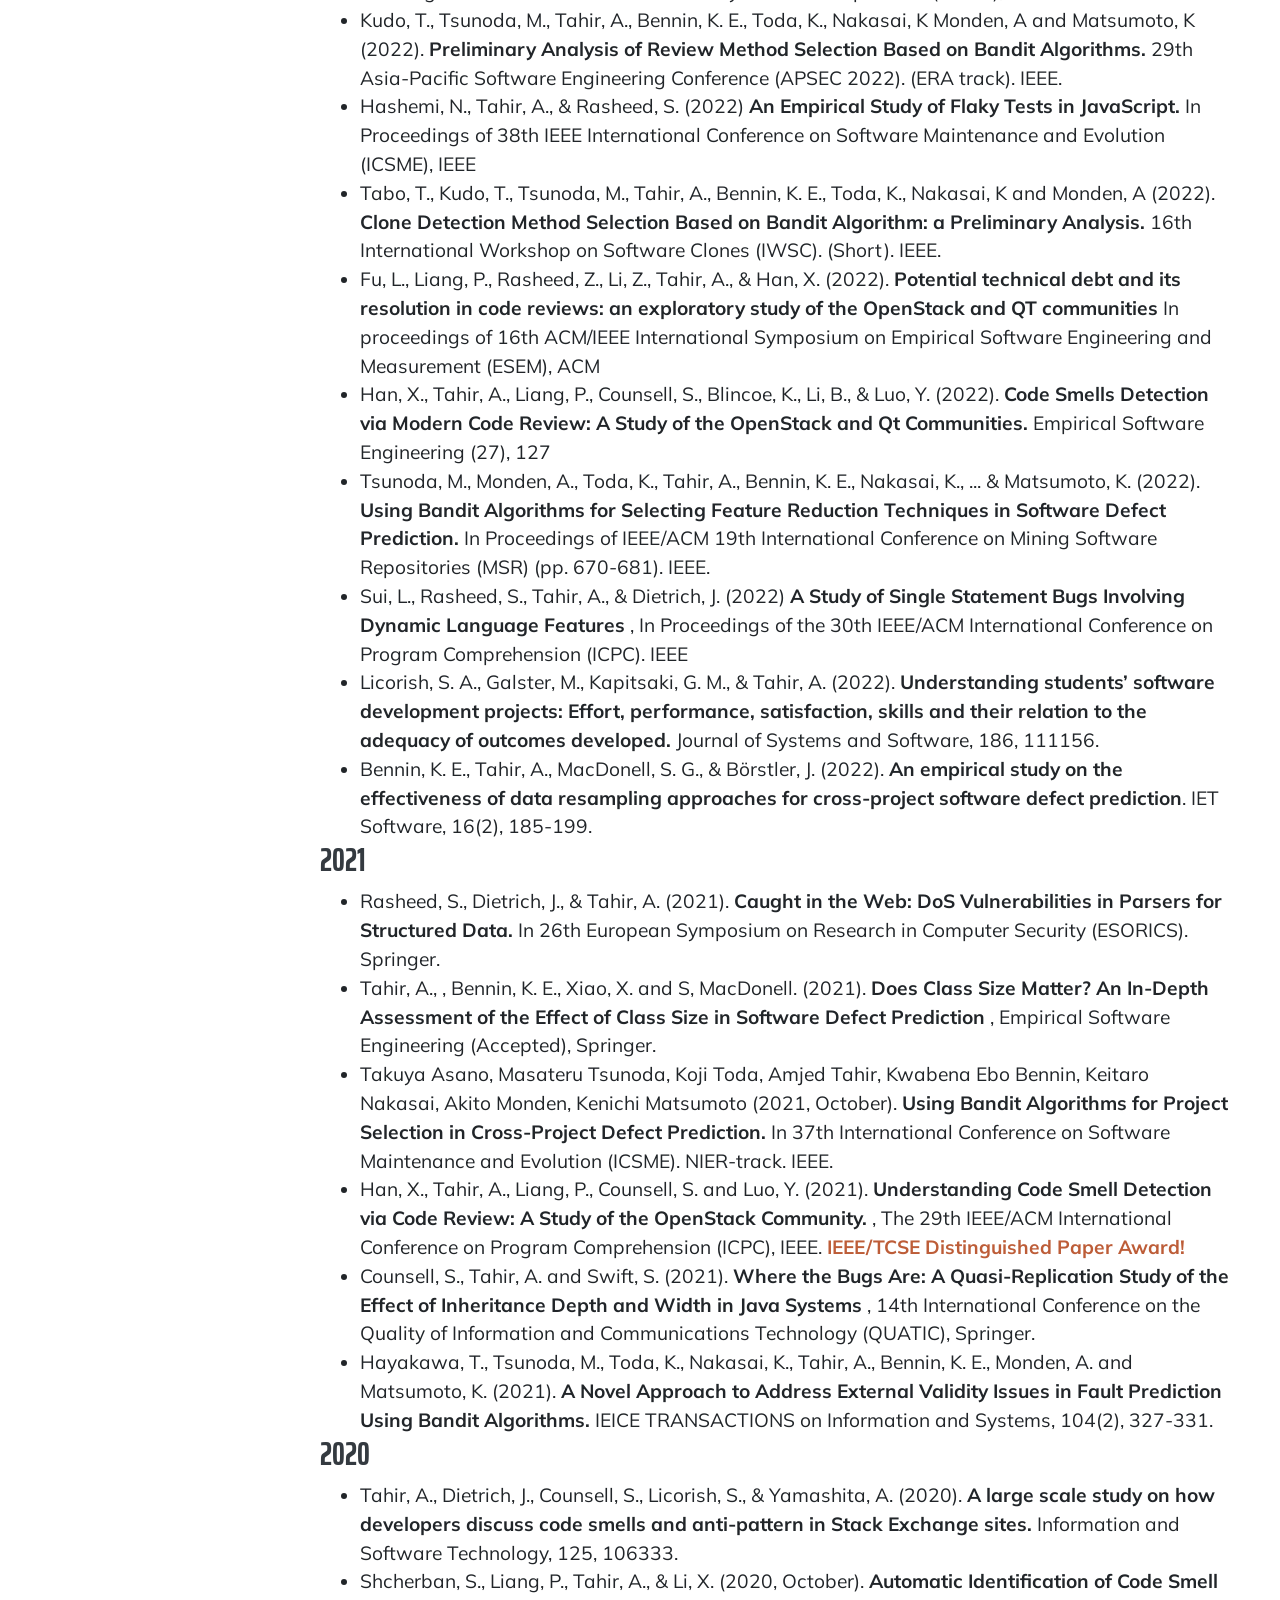
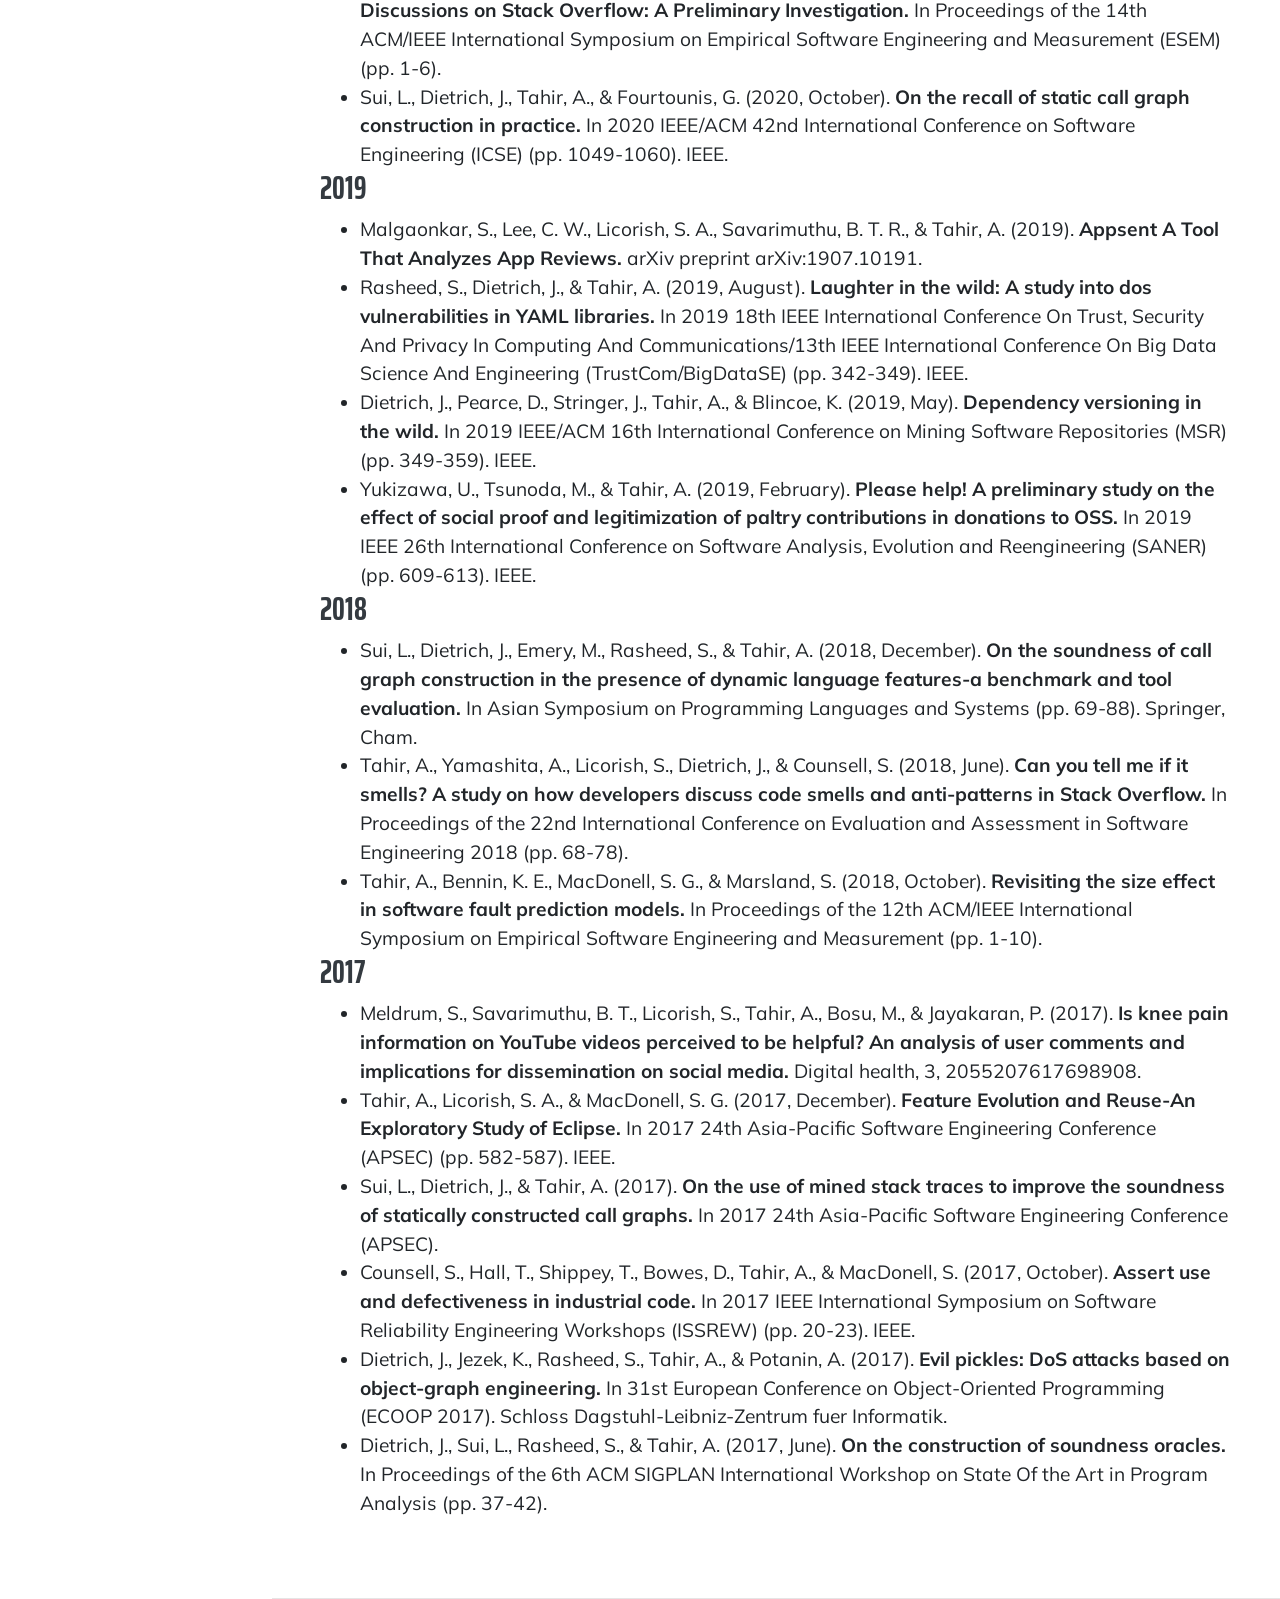
==== commit 5f82271b: "Swap details of Andie Huang and Negar Hashemi" ====
--- a/index.html
+++ b/index.html
@@ -171,7 +171,19 @@
                         <span class="d-none d-lg-block"><img class="img-profile rounded-circle mx-auto mb-2" src="assets/img/Amjed.jpg" alt="" /></span>
                         </div>
                     </div>
-                    
+
+                    <div class="d-flex flex-column flex-md-row justify-content-between mb-5">
+                        <div class="flex-grow-1">
+                            <h3 class="mb-0"><a href="#" data-toggle="tooltip" data-placement="top" title="#"><i class="fa fa-id-card" aria-hidden="true"></i></a> Negar Hashemi</h3>
+                            <div class="subheading mb-3">Postdoc in UoA- n.hashemi@massey.ac.nz -</div>
+                            <p>Negar has completed PhD working on detecting flaky tests in JavaScript. Negar is interested in other areas of Software Engineering with a particular focus on software testing, software maintenance, and other software quality topics.
+                                 <a class="social-icon" href="" data-toggle="tooltip" data-placement="top" title=""><i class="fab fa-google"></i></a>
+                            </p>
+                        </div>
+                        <div class="flex-shrink-0">
+                        <span class="d-none d-lg-block"><img class="img-profile rounded-circle mx-auto mb-2" src="assets/img/Negar.jpg" alt="" /></span>
+                        </div>
+                    </div>
 
                     <div class="d-flex flex-column flex-md-row justify-content-between mb-5">
                         <div class="flex-grow-1">
@@ -183,19 +195,6 @@
                         </div>
                         <div class="flex-shrink-0">
                         <span class="d-none d-lg-block"><img class="img-profile rounded-circle mx-auto mb-2" src="assets/img/Andie.jpg" alt="" /></span>
-                        </div>
-                    </div>
-                    
-                    <div class="d-flex flex-column flex-md-row justify-content-between mb-5">
-                        <div class="flex-grow-1">
-                            <h3 class="mb-0"><a href="#" data-toggle="tooltip" data-placement="top" title="#"><i class="fa fa-id-card" aria-hidden="true"></i></a> Negar Hashemi</h3>
-                            <div class="subheading mb-3">Postdoc in UoA- n.hashemi@massey.ac.nz -</div>
-                            <p>Negar has completed PhD working on detecting flaky tests in JavaScript. Negar is interested in other areas of Software Engineering with a particular focus on software testing, software maintenance, and other software quality topics.
-                                 <a class="social-icon" href="" data-toggle="tooltip" data-placement="top" title=""><i class="fab fa-google"></i></a>
-                            </p>
-                        </div>
-                        <div class="flex-shrink-0">
-                        <span class="d-none d-lg-block"><img class="img-profile rounded-circle mx-auto mb-2" src="assets/img/Negar.jpg" alt="" /></span>
                         </div>
                     </div>
 
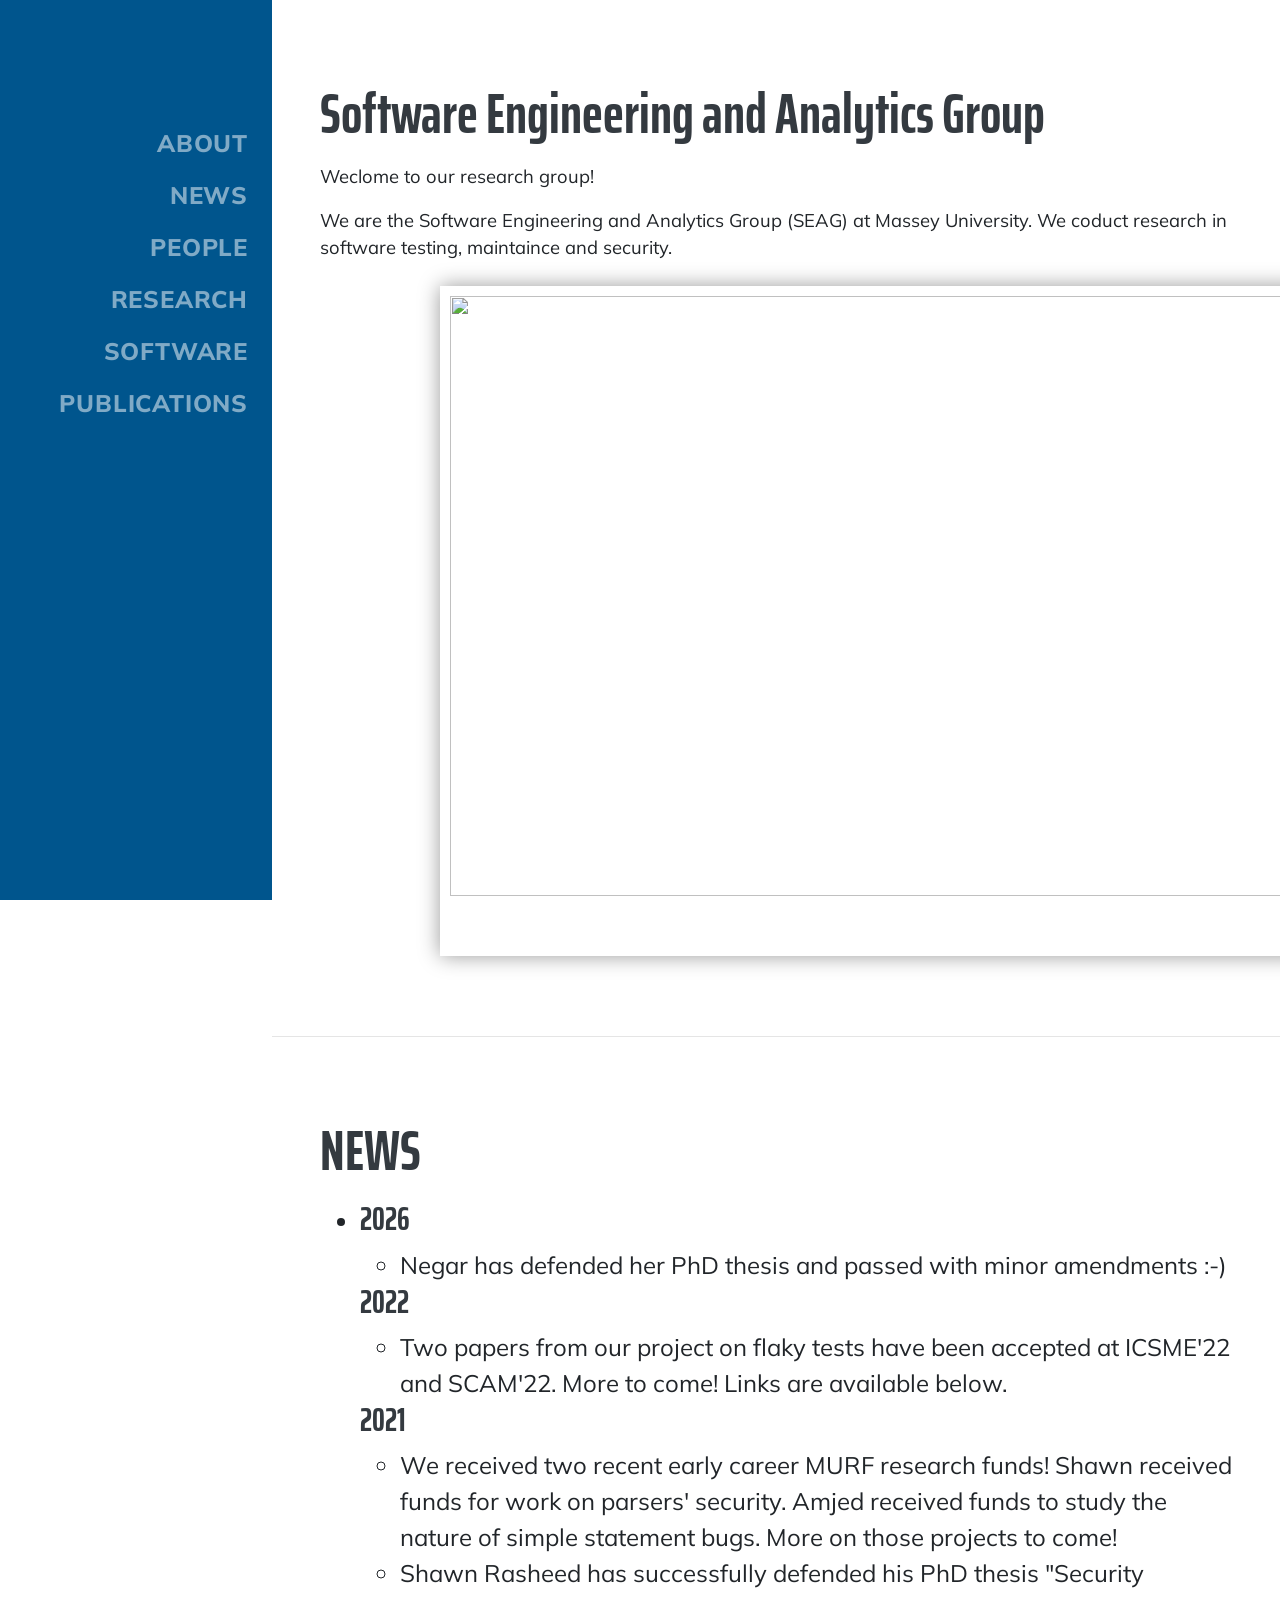
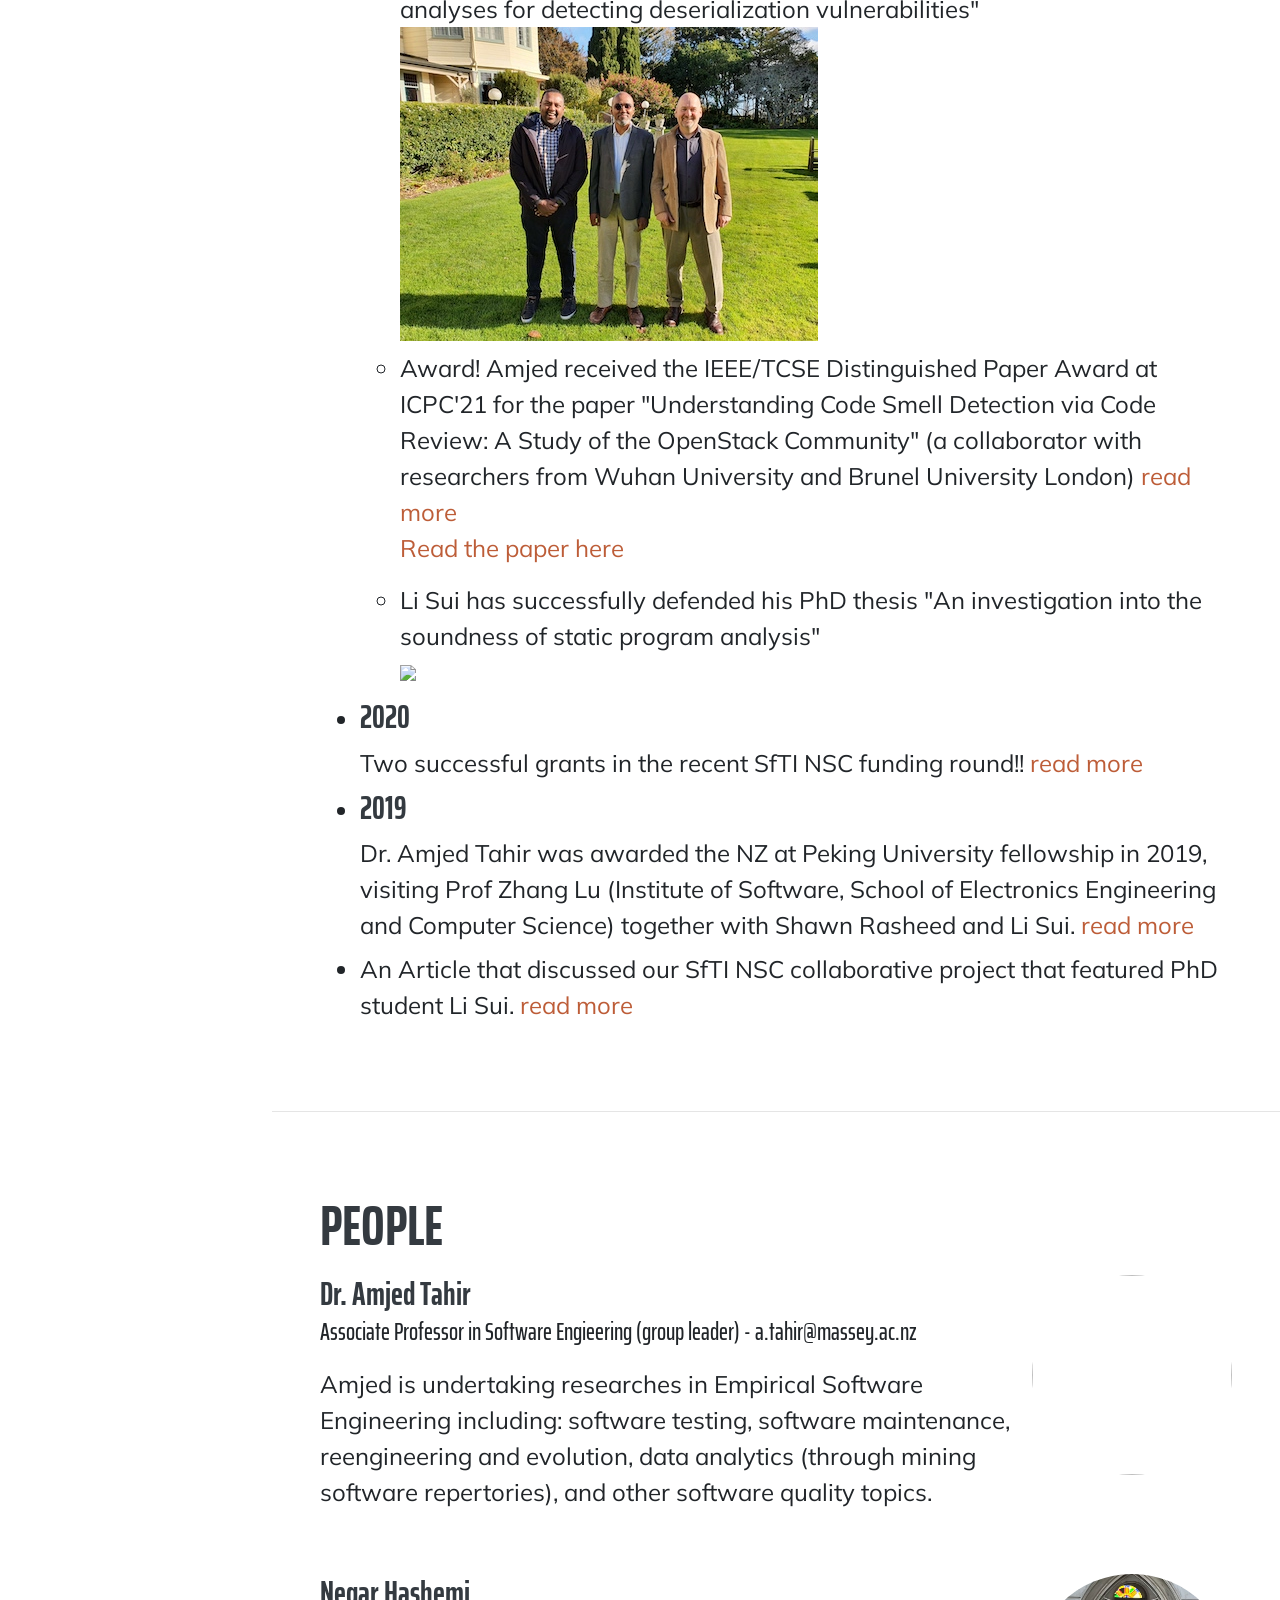
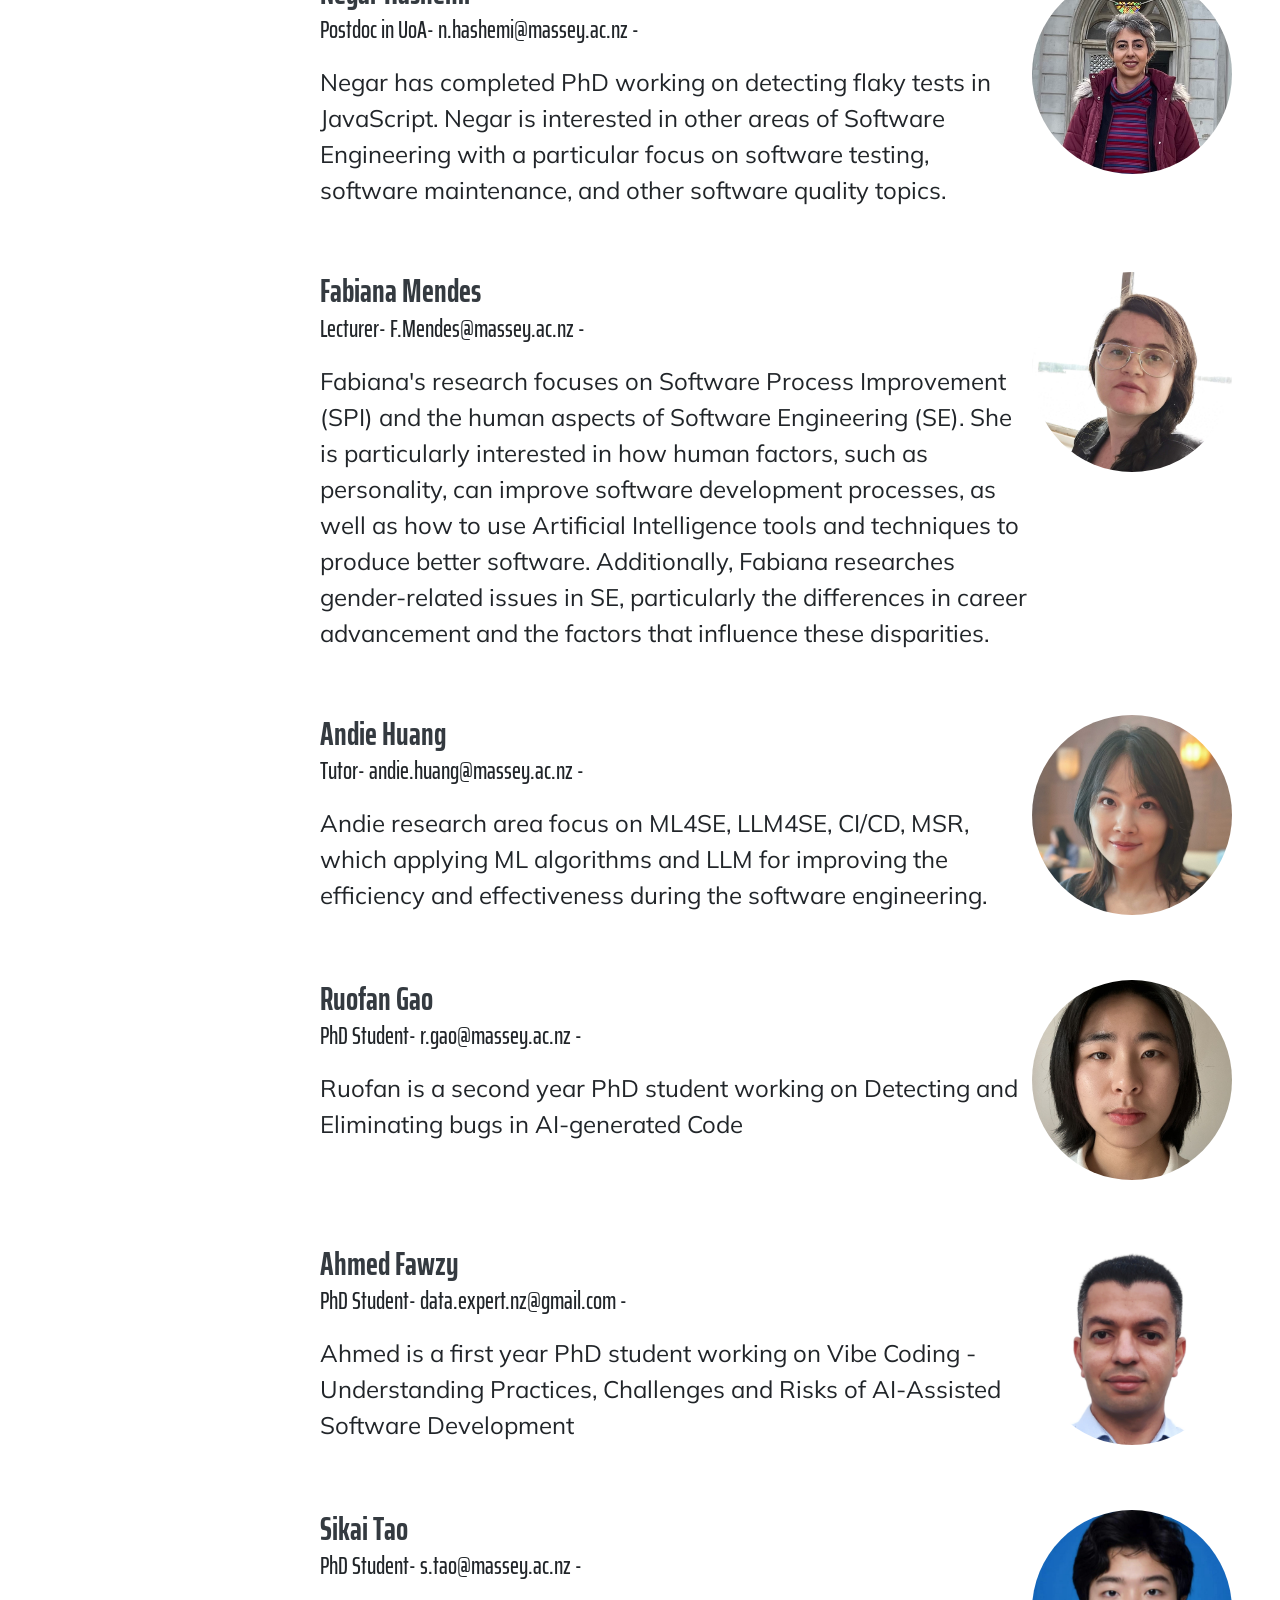
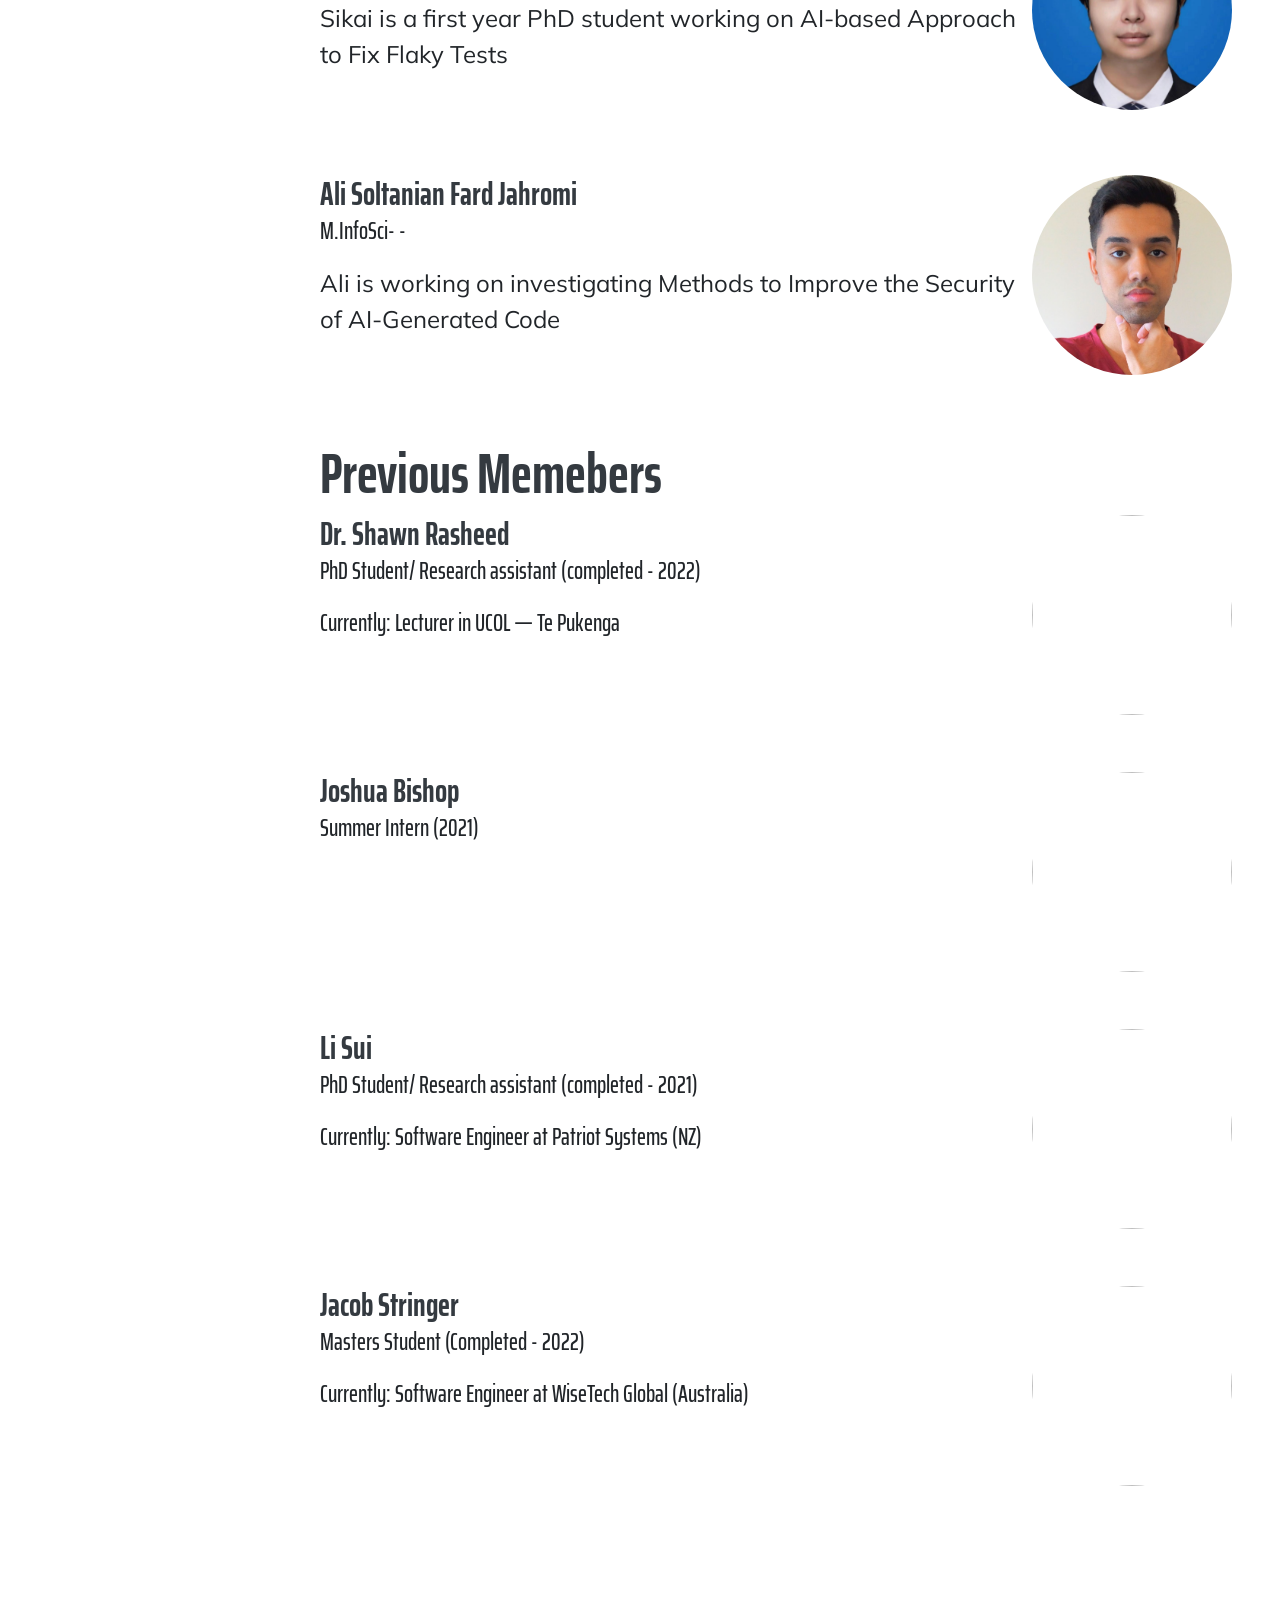
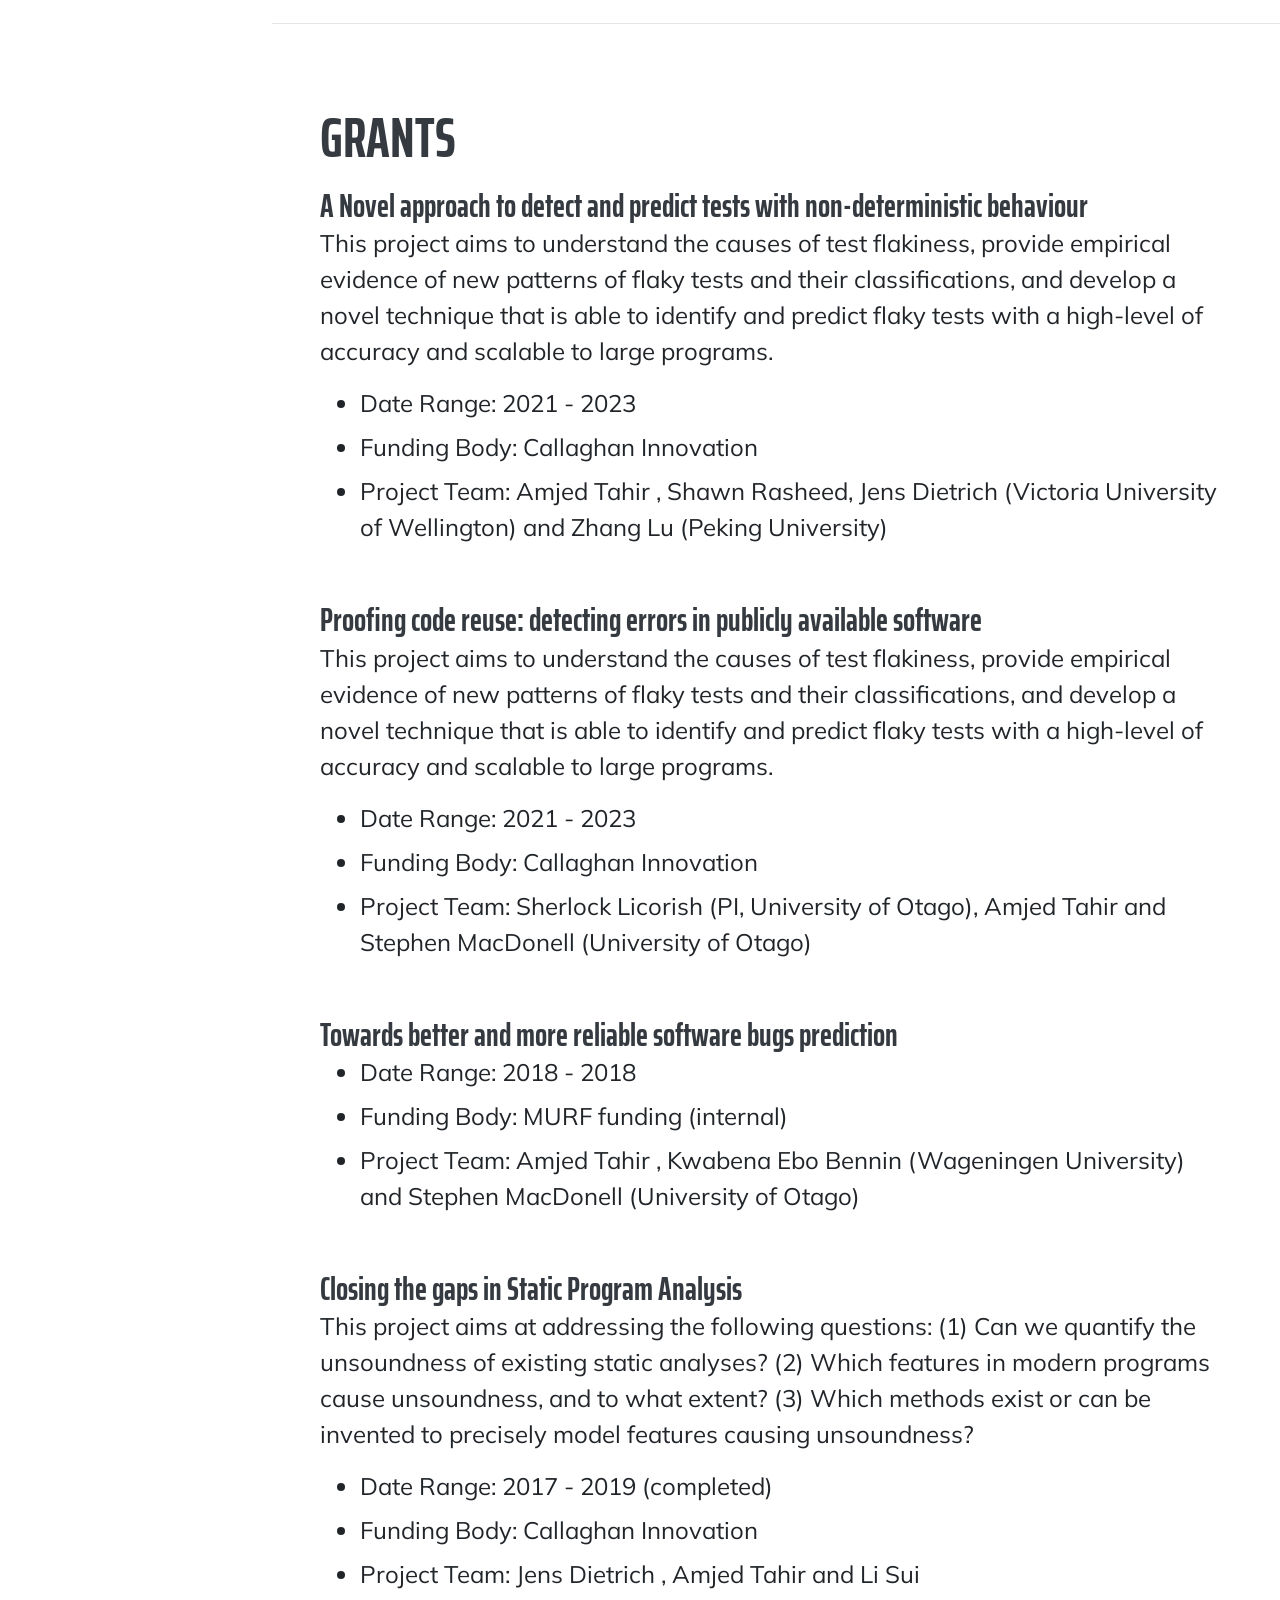
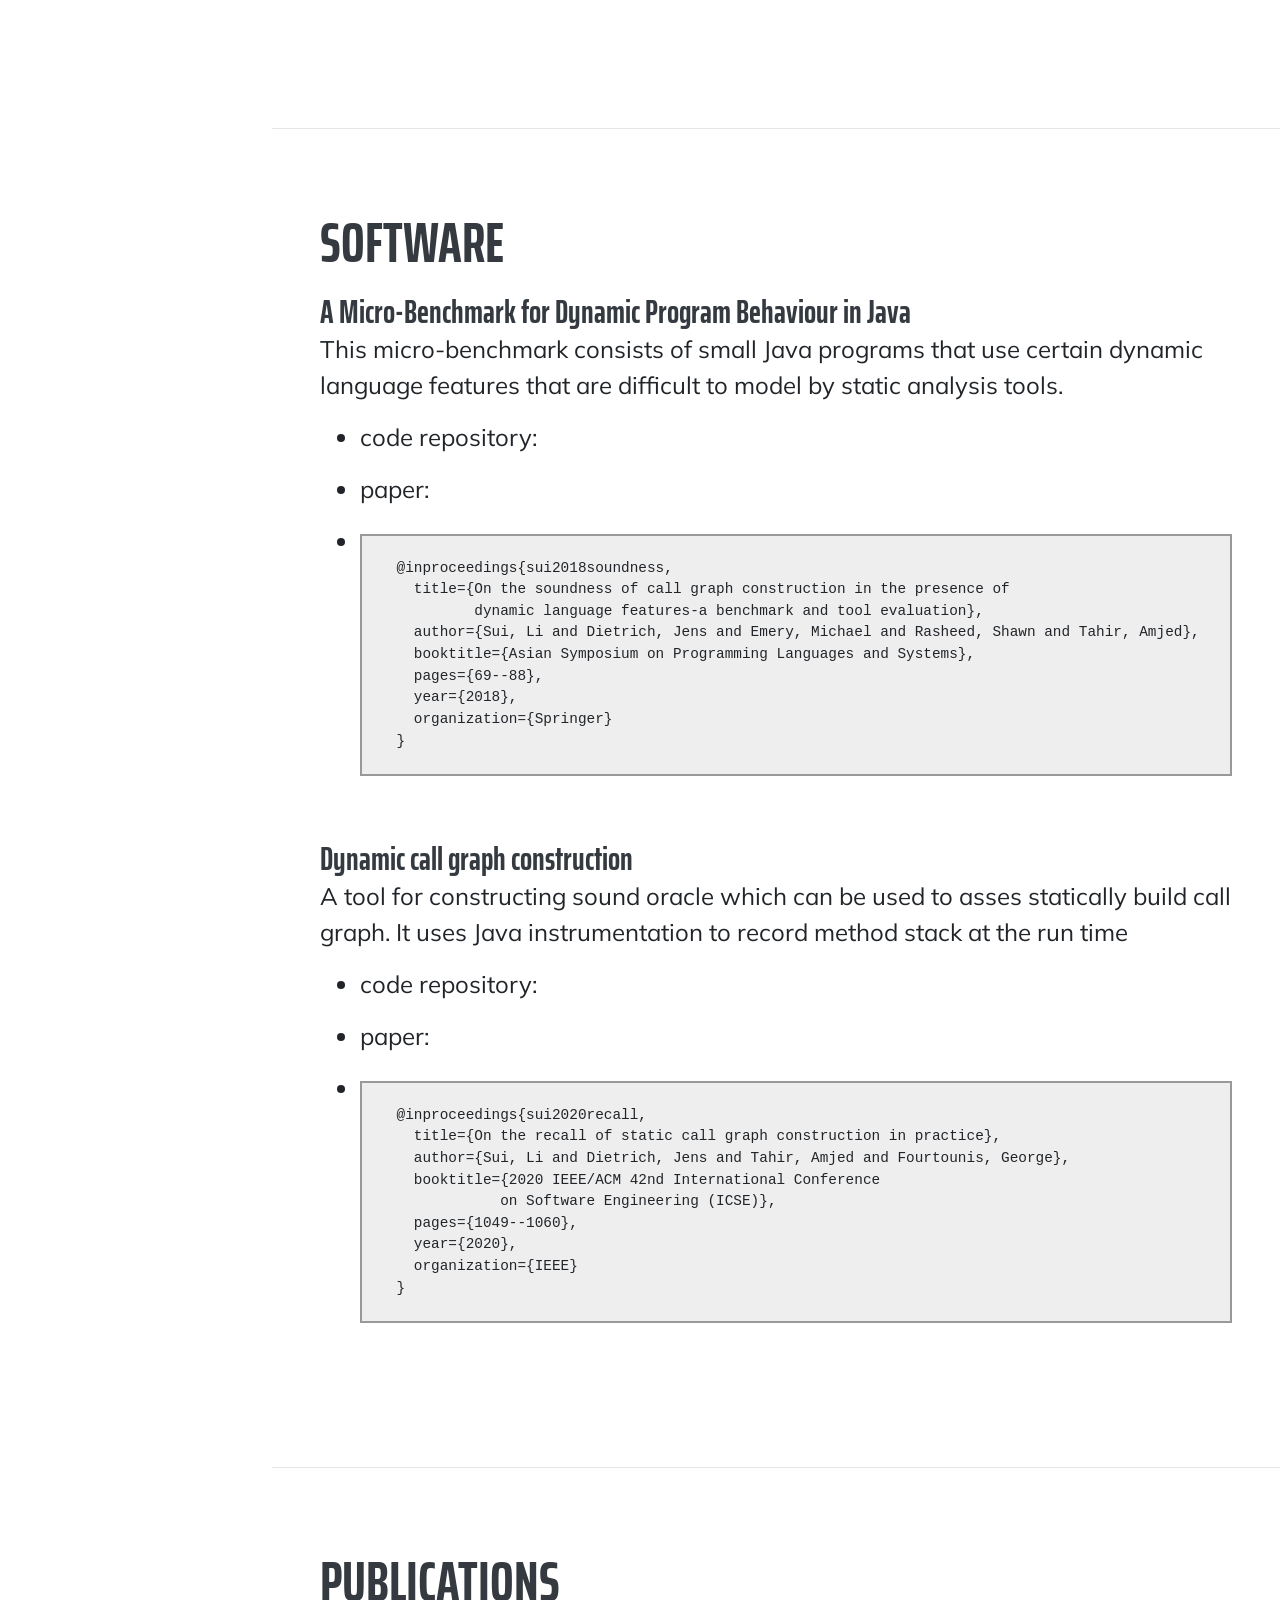
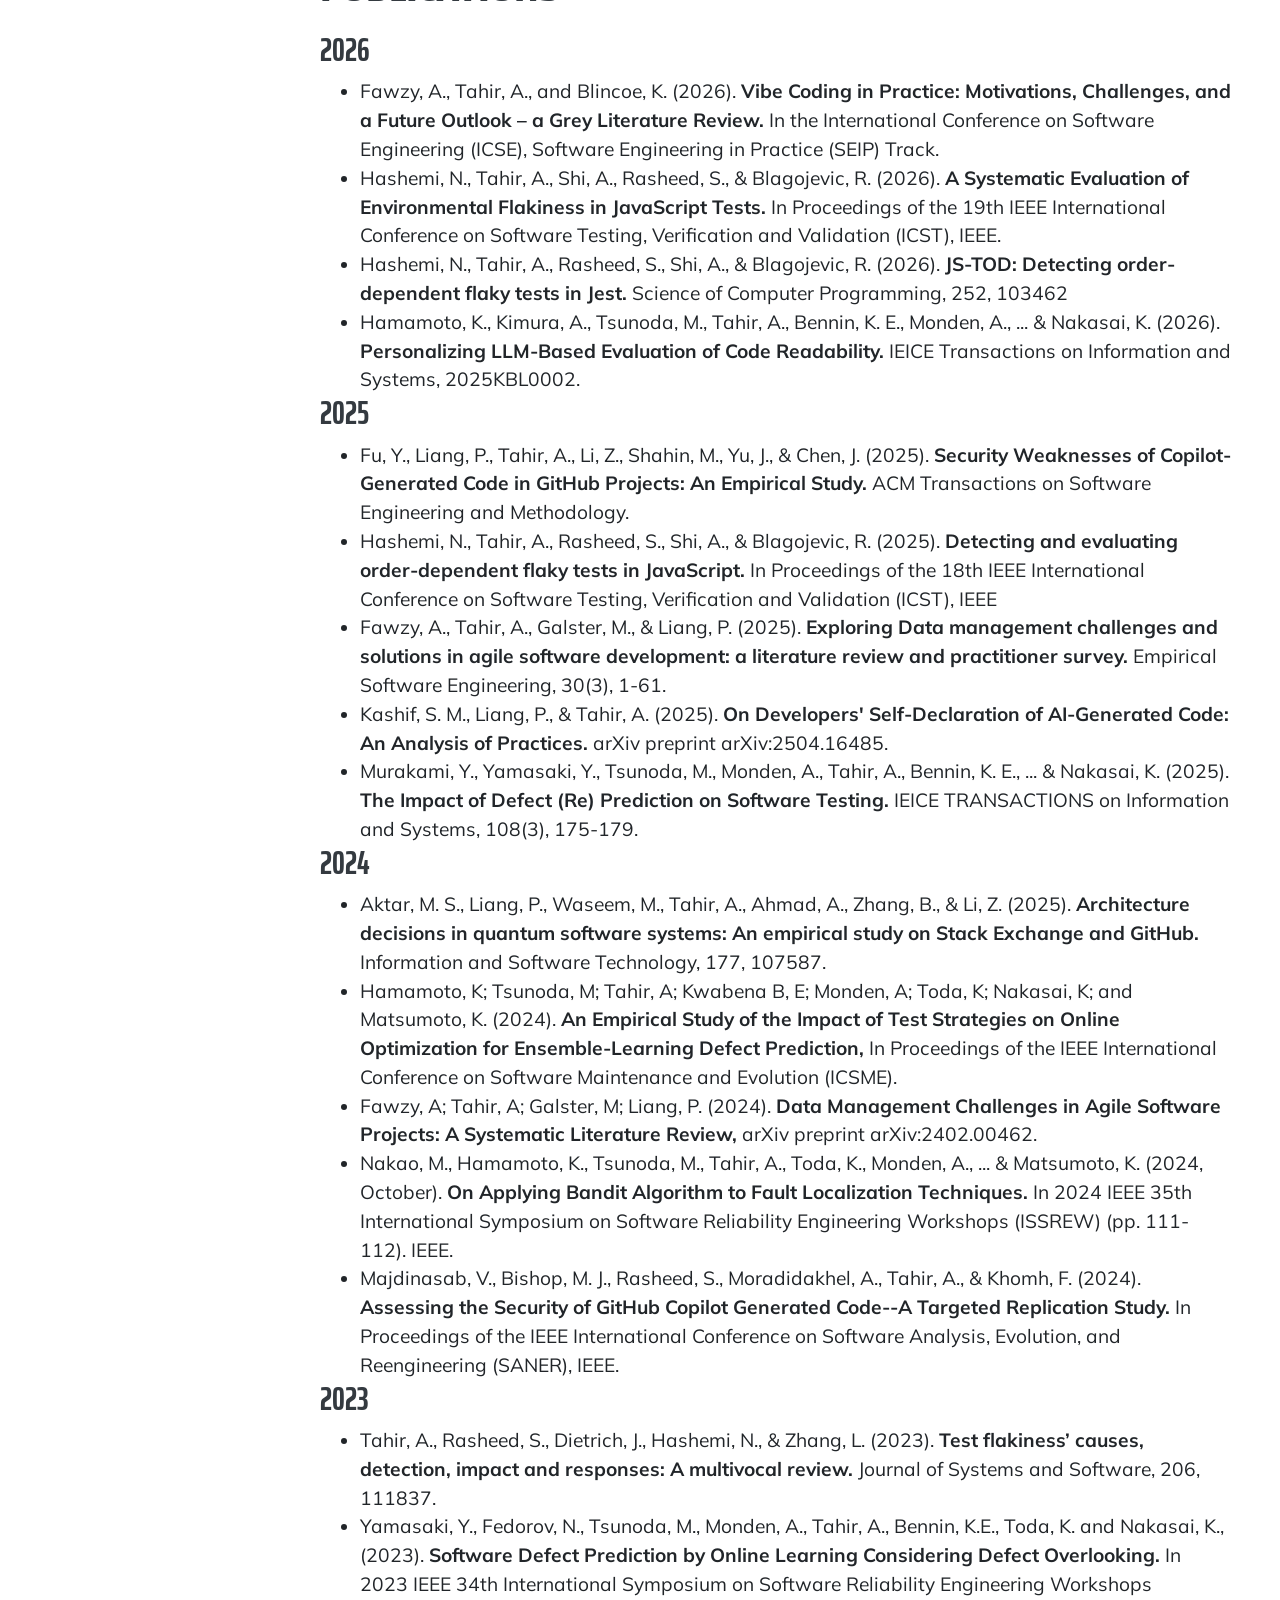
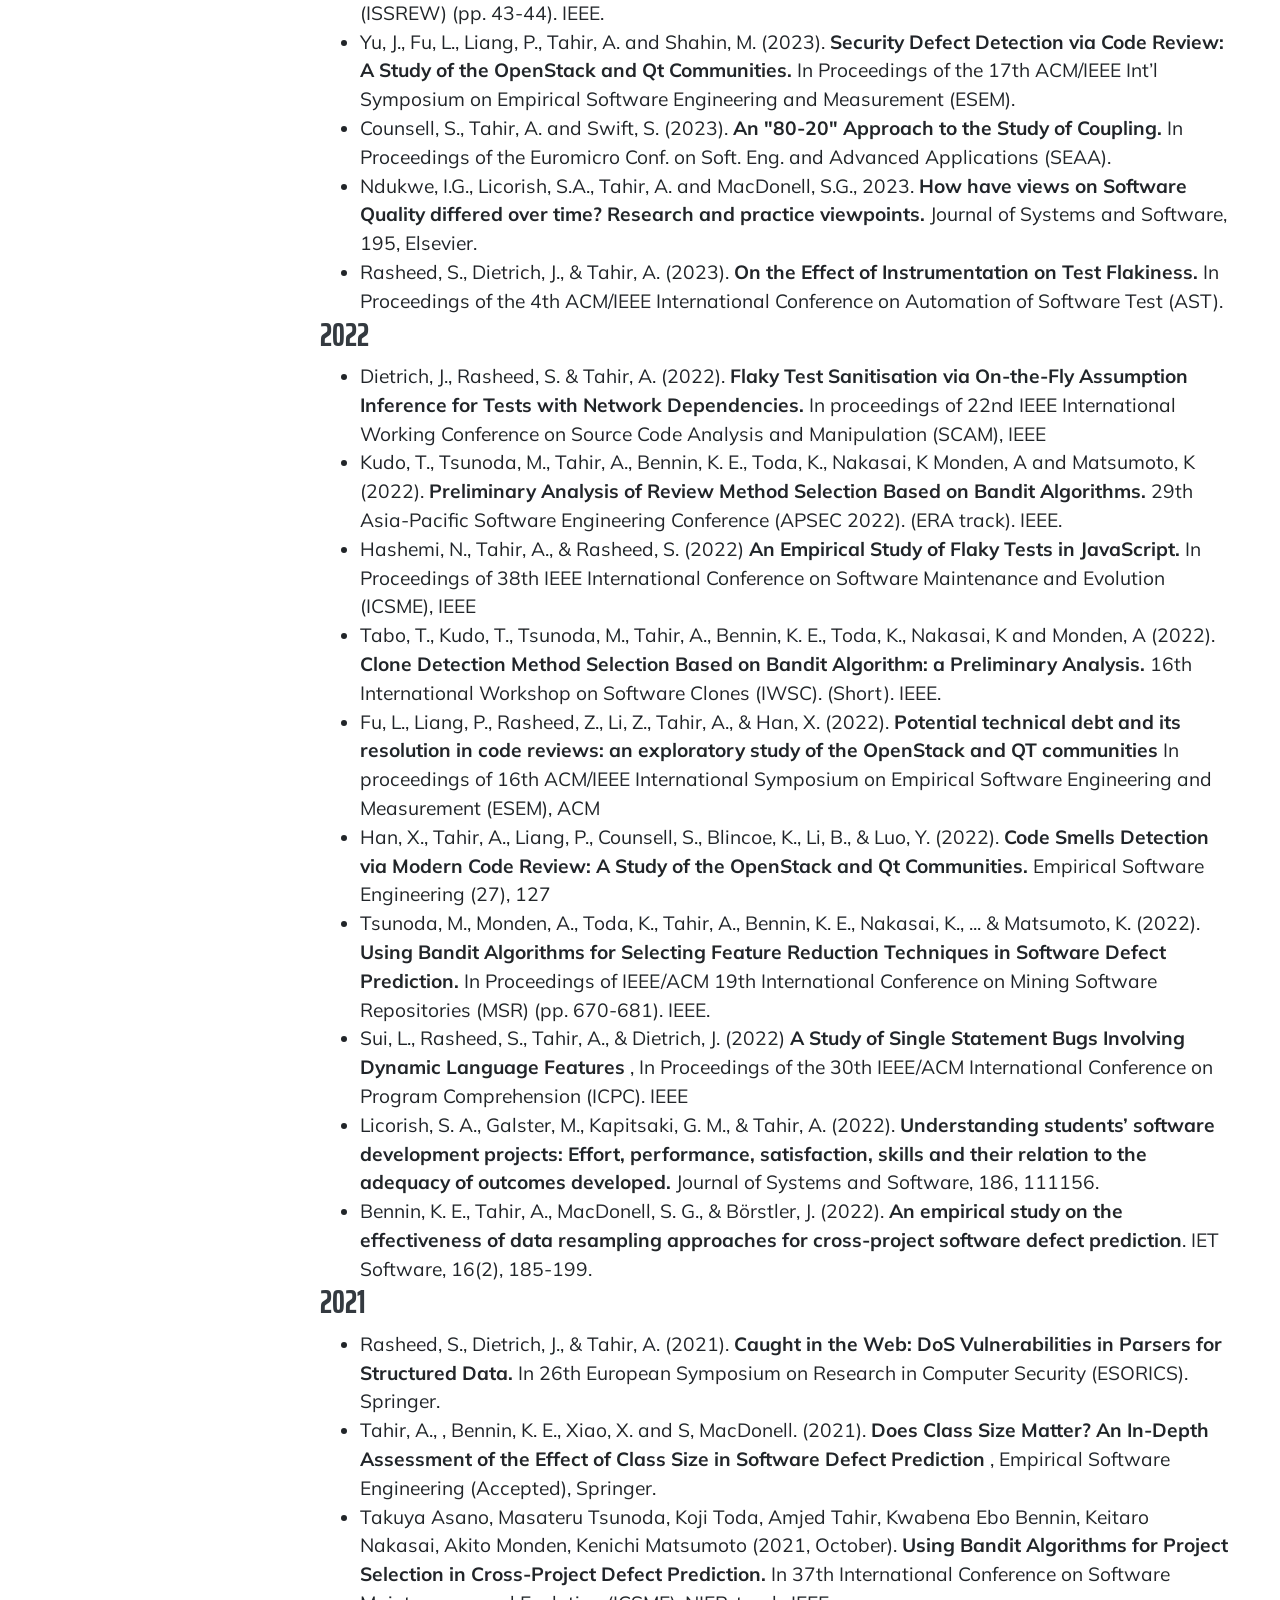
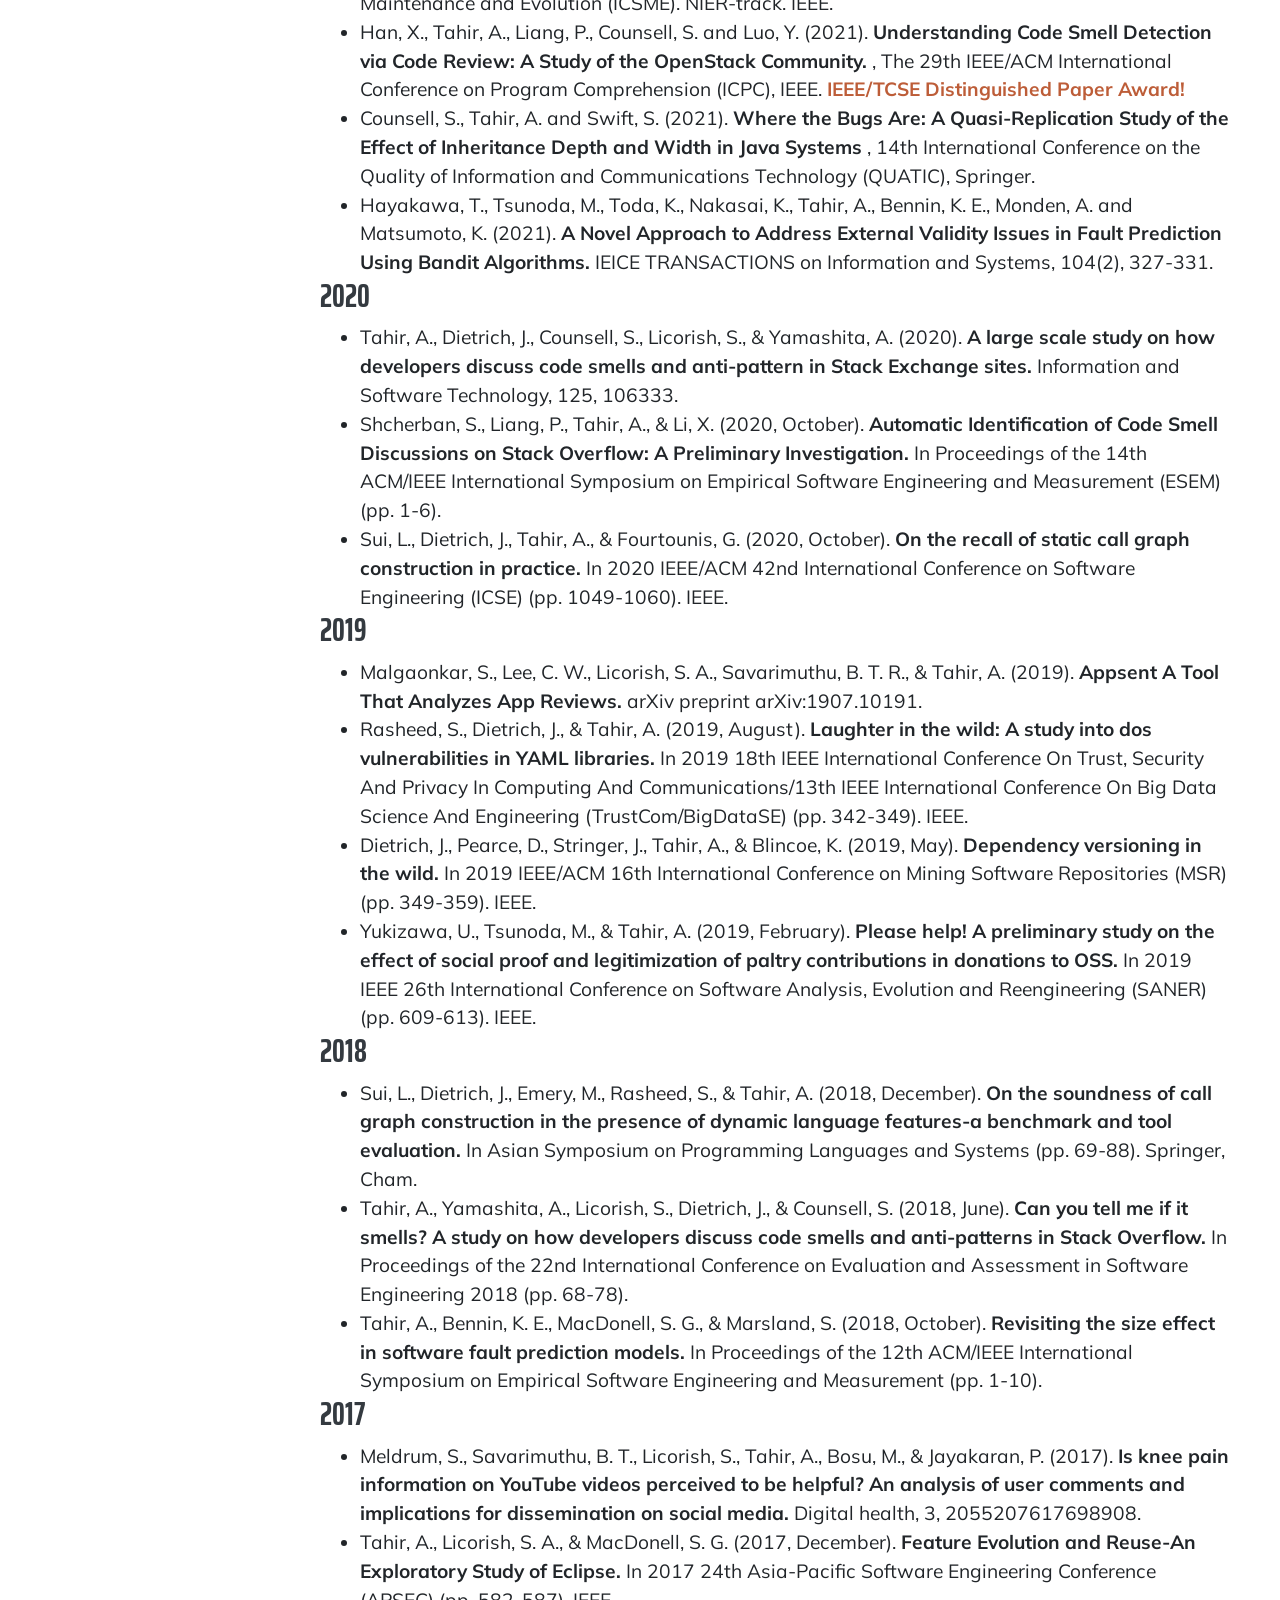
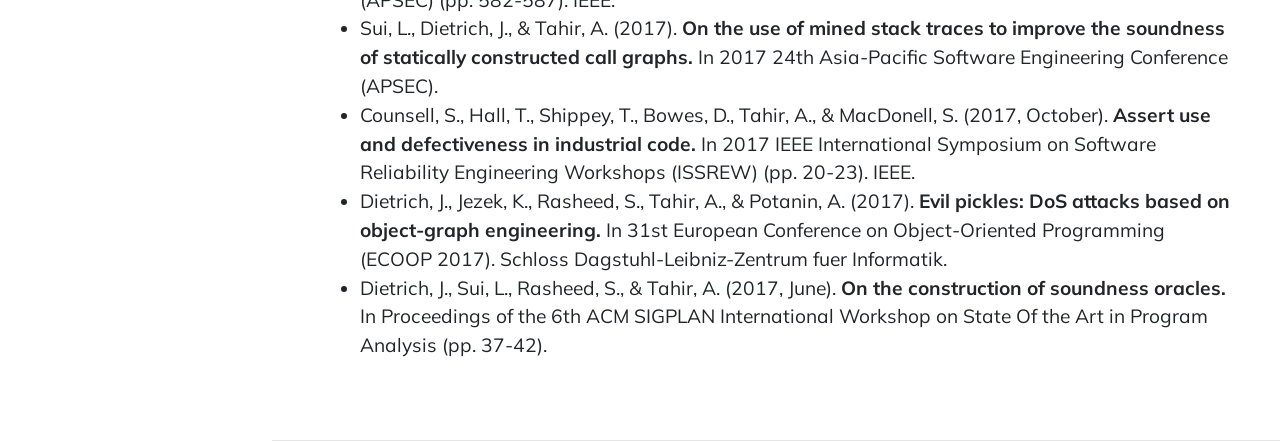
==== commit 27a08aa9: "Add Fabiana Mendes profile section Added a new section for Fabiana Mendes, detailing her research in" ====
--- a/index.html
+++ b/index.html
@@ -187,6 +187,21 @@
 
                     <div class="d-flex flex-column flex-md-row justify-content-between mb-5">
                         <div class="flex-grow-1">
+                            <h3 class="mb-0"><a href="#" data-toggle="tooltip" data-placement="top" title="#"><i class="fa fa-id-card" aria-hidden="true"></i></a> Fabiana Mendes</h3>
+                            <div class="subheading mb-3">Lecturer- F.Mendes@massey.ac.nz -</div>
+                            <p>Fabiana's research focuses on Software Process Improvement (SPI) and the human aspects of Software Engineering (SE). 
+                                She is particularly interested in how human factors, such as personality, can improve software development processes, as well as how to use Artificial Intelligence tools and techniques to produce better software. 
+                                Additionally, Fabiana researches gender-related issues in SE, particularly the differences in career advancement and the factors that influence these disparities.
+                                 <a class="social-icon" href="" data-toggle="tooltip" data-placement="top" title=""><i class="fab fa-google"></i></a>
+                            </p>
+                        </div>
+                        <div class="flex-shrink-0">
+                        <span class="d-none d-lg-block"><img class="img-profile rounded-circle mx-auto mb-2" src="assets/img/Fabiana.jpg" alt="" /></span>
+                        </div>
+                    </div>
+                    
+                    <div class="d-flex flex-column flex-md-row justify-content-between mb-5">
+                        <div class="flex-grow-1">
                             <h3 class="mb-0"><a href="#" data-toggle="tooltip" data-placement="top" title="#"><i class="fa fa-id-card" aria-hidden="true"></i></a> Andie Huang</h3>
                             <div class="subheading mb-3">Tutor- andie.huang@massey.ac.nz -</div>
                             <p>Andie research area focus on ML4SE, LLM4SE, CI/CD, MSR, which applying ML algorithms and LLM for improving the efficiency and effectiveness during the software engineering.
